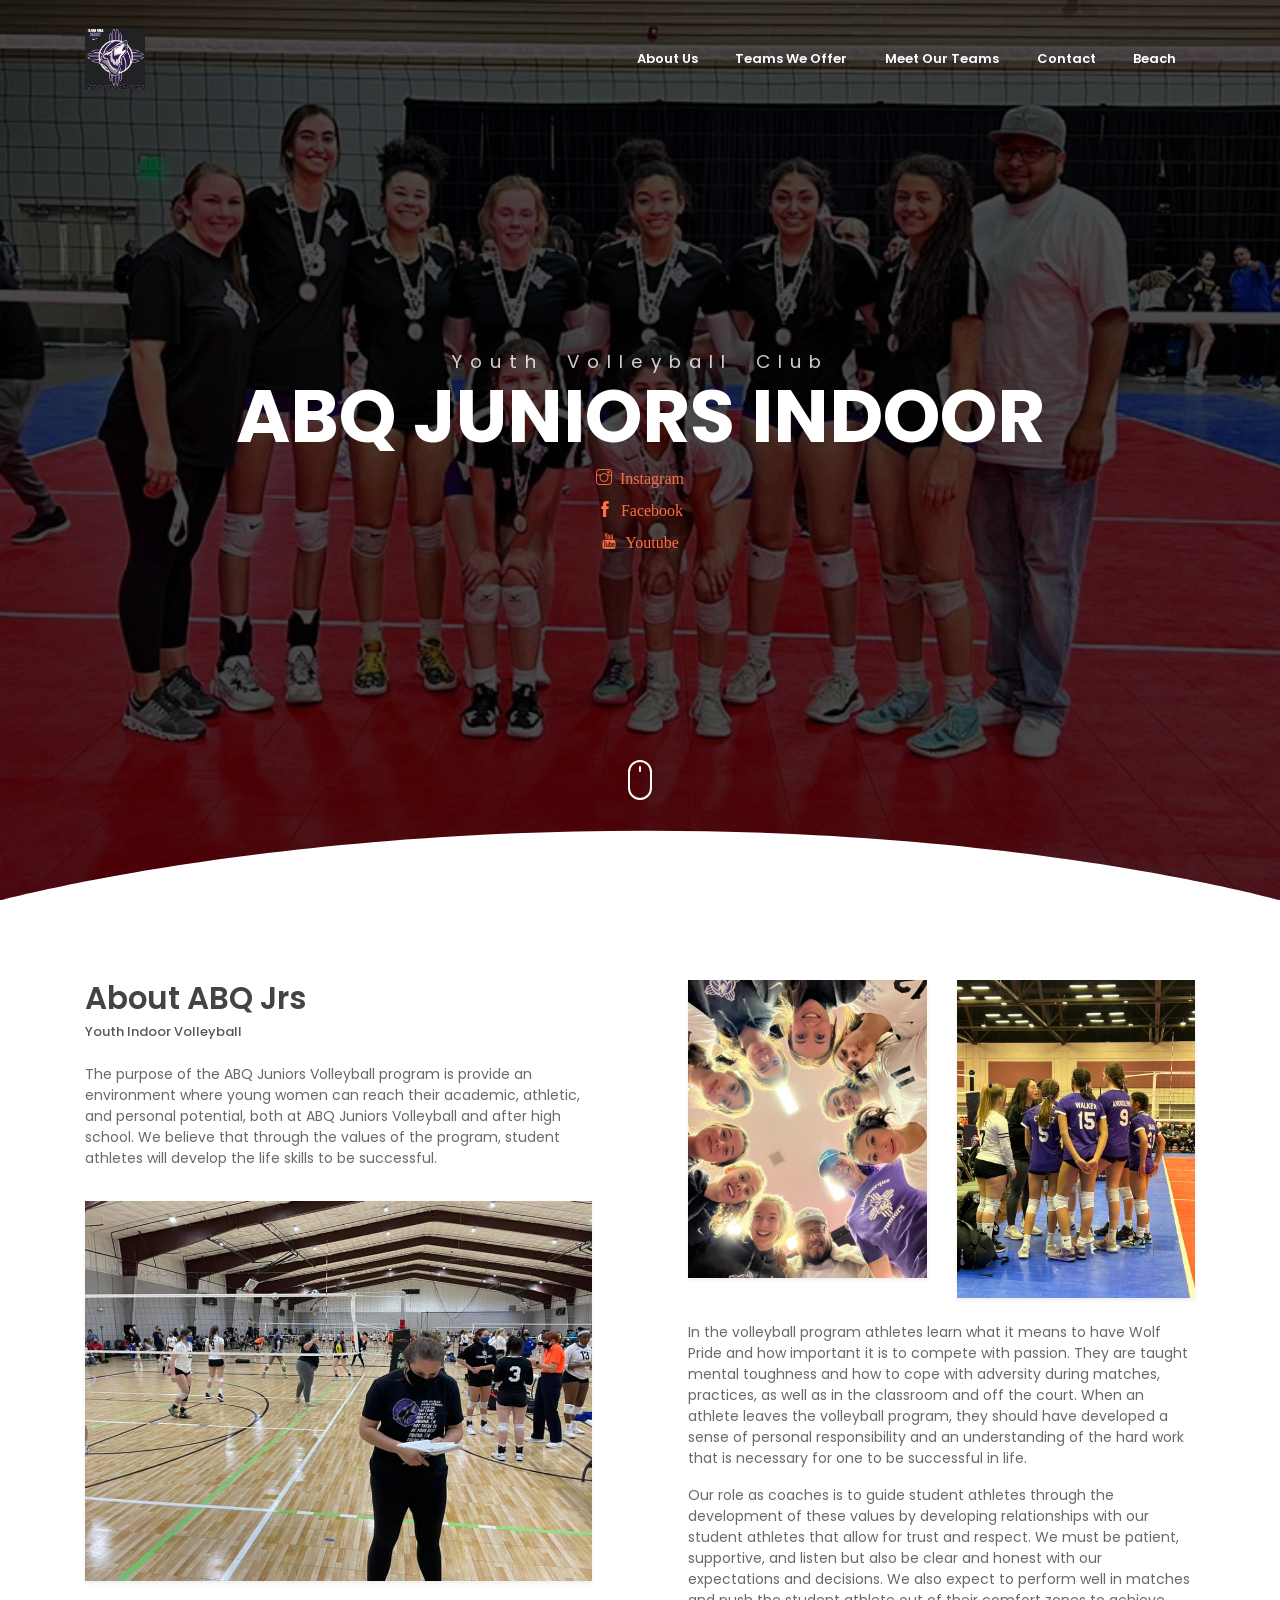
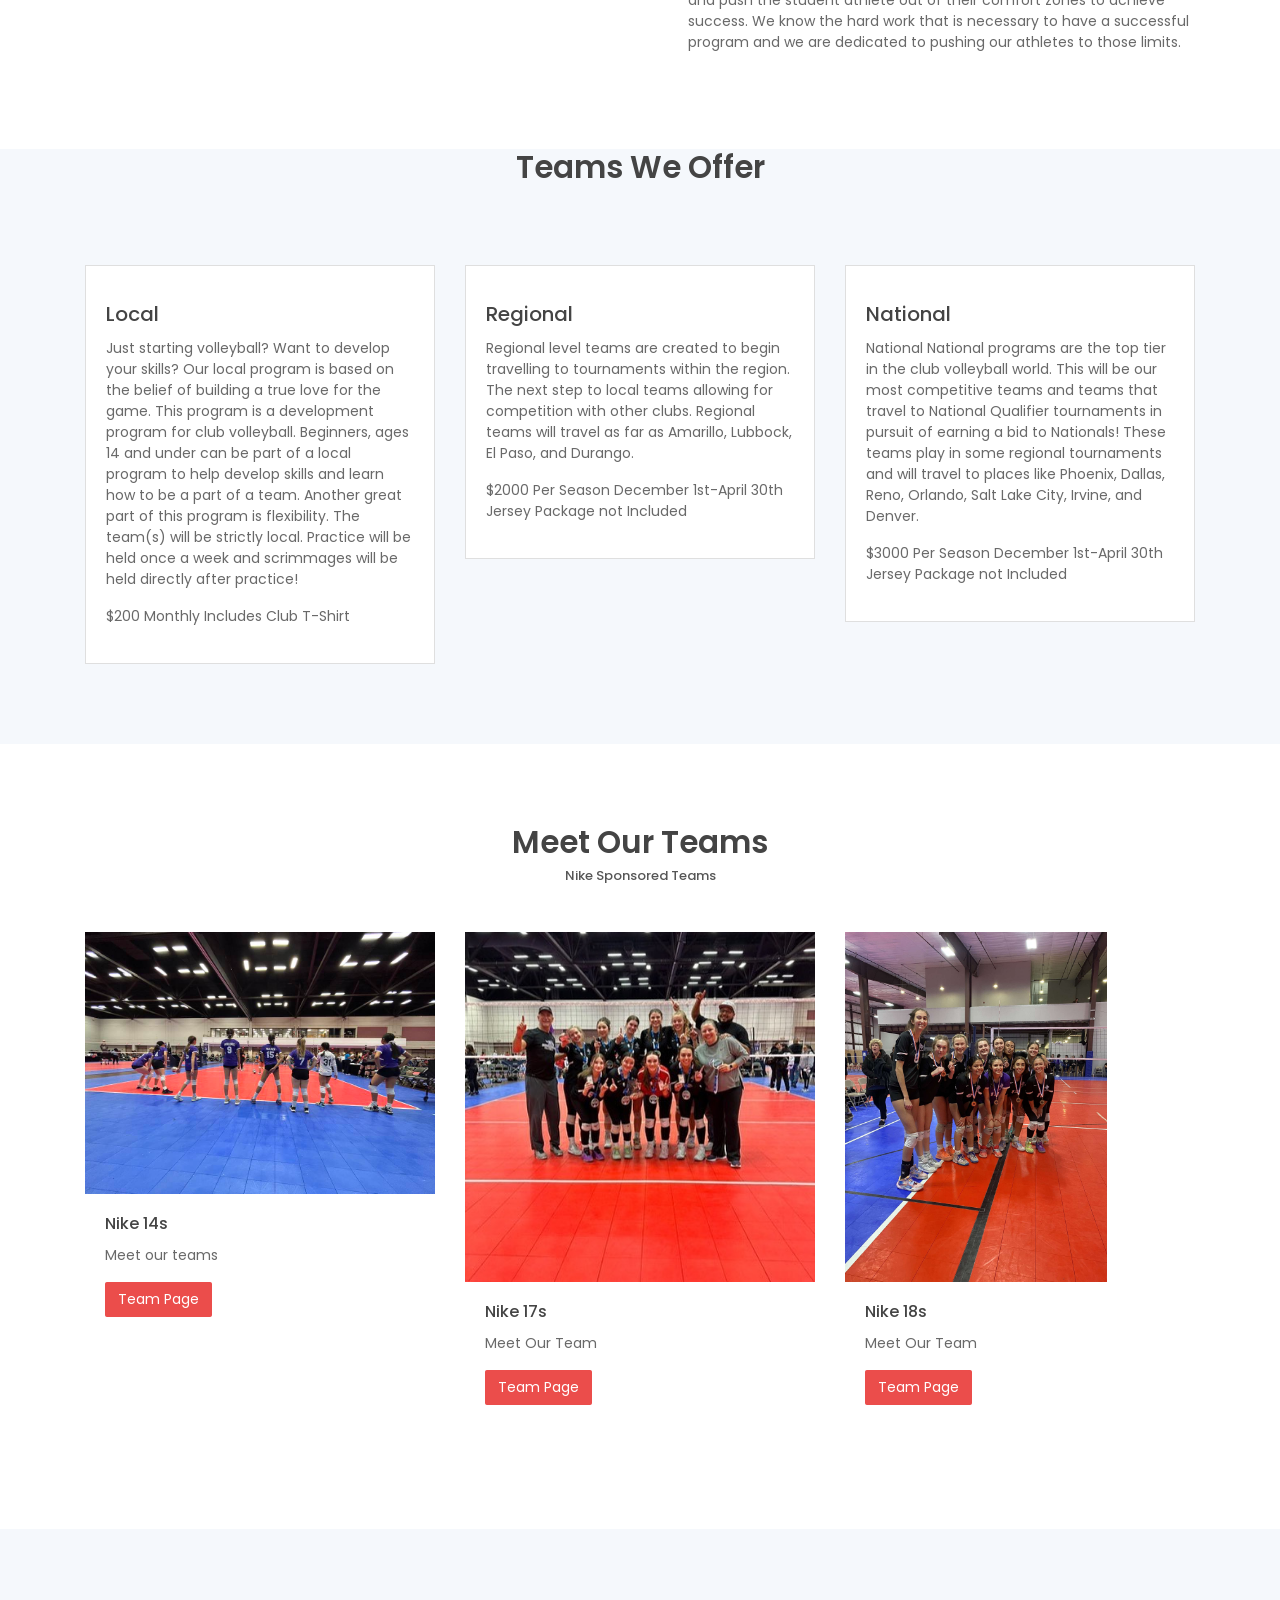
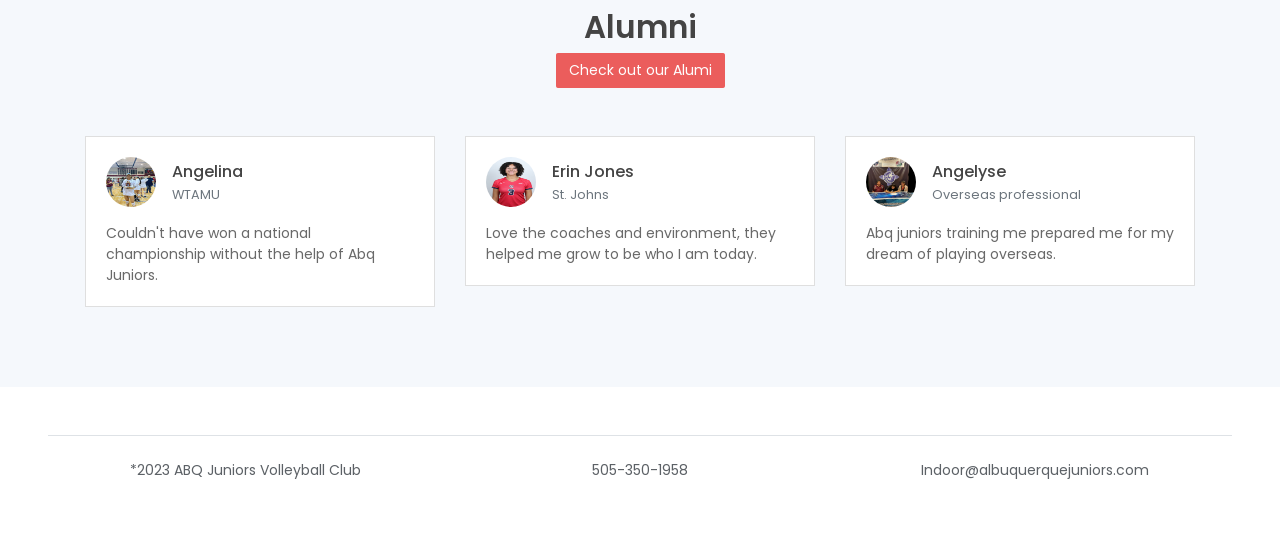
==== index.html @ a7256624 "beach page" ====
<!DOCTYPE html>
<html lang="en">
<head>
	<meta charset="utf-8">
    <meta name="viewport" content="width=device-width, initial-scale=1, shrink-to-fit=no">
    <meta name="description" content="Welcome TO Albuquerque Juniors.">
    <meta name="author" content="BK">
    <title>ABQ JRs </title>
    <!-- font icons -->
    <link rel="stylesheet" href="leadmark/public_html/assets/vendors/themify-icons/css/themify-icons.css">
    <!-- Bootstrap + LeadMark main styles -->
	<link rel="stylesheet" href="leadmark/public_html/assets/css/leadmark.css">
    <link
            rel="stylesheet"
            href="https://cdnjs.cloudflare.com/ajax/libs/animate.css/4.1.1/animate.min.css"
    />
</head>
<body data-spy="scroll" data-target=".navbar" data-offset="40" id="home">

    <!-- page Navigation -->
    <nav class="navbar custom-navbar navbar-expand-md navbar-light fixed-top" data-spy="affix" data-offset-top="10">
        <div class="container">
            <a class="navbar-brand" href="#">
                <img src="leadmark/public_html/assets/imgs/logo.jpg" alt="">
            </a>
            <button class="navbar-toggler ml-auto" type="button" data-toggle="collapse" data-target="#navbarSupportedContent" aria-controls="navbarSupportedContent" aria-expanded="false" aria-label="Toggle navigation">
                <span class="navbar-toggler-icon"></span>
            </button>
            <div class="collapse navbar-collapse" id="navbarSupportedContent">
                <ul class="navbar-nav ml-auto">
                    <li class="nav-item">
                        <a class="nav-link" href="#about">About Us</a>
                    </li>
                    <li class="nav-item">
                        <a class="nav-link" href="#service">Teams We Offer</a>
                    </li>
                    <li class="nav-item">
                        <a class="nav-link" href="#blog">Meet Our Teams</a>
                    </li>
                    <li class="nav-item">
                        <a class="nav-link" href="#contact">Contact</a>
                    </li>
                    <li class="nav-item">
                        <a class="nav-link" href="Beach.html">Beach</a>
                    </li>

                </ul>
            </div>
        </div>
    </nav>
    <!-- End Of Second Navigation -->

    <!-- Page Header -->
    <header class="header">
        <div class="overlay">

            <h1 class="subtitle">Youth Volleyball Club</h1>
            <h1 class="title" >ABQ JUNIORS INDOOR</h1>
            <a href="https://www.instagram.com/abq_juniors/" class="ti-instagram"> Instagram </a>
            <p></p>
            <a href="https://www.facebook.com/Abqjunior" class="ti-facebook"> Facebook </a>
            <p></p>
            <a href="https://www.youtube.com/@albuquerquejuniors5815" class="ti-youtube"> Youtube </a>




        </div>  
        <div class="shape">
            <svg viewBox="0 0 1500 200">
                <path d="m 0,240 h 1500.4828 v -71.92164 c 0,0 -286.2763,-81.79324 -743.19024,-81.79324 C 300.37862,86.28512 0,168.07836 0,168.07836 Z"/>
            </svg>
        </div>  
        <div class="mouse-icon"><div class="wheel"></div></div>
    </header>
    <!-- End Of Page Header -->

    <!-- About Section -->
    <section class="section" id="about">
        <div class="container">
            <div class="row justify-content-between">
                <div class="col-md-6 pr-md-5 mb-4 mb-md-0">
                    <h6 class="section-title mb-0">About ABQ Jrs</h6>
                    <h6 class="section-subtitle mb-4">Youth Indoor Volleyball</h6>
                    <p >The purpose of the ABQ Juniors  Volleyball program is provide an environment where young women can reach their academic, athletic, and personal potential, both at ABQ Juniors Volleyball
                        and after high school. We believe that through the values of the program, student athletes will develop the life skills to be successful.</p>
                    <img src="leadmark/public_html/assets/imgs/jordan.jpg" alt="" class="w-100 mt-3 shadow-sm">
                </div>
                <div class="col-md-6 pl-md-5">
                    <div class="row">
                        <div class="col-6">
                            <img src="leadmark/public_html/assets/imgs/17s pic.jpg" alt="" class="w-100 shadow-sm">
                        </div>
                        <div class="col-6">
                            <img src="leadmark/public_html/assets/imgs/14s paso.jpg" alt="" class="w-100 shadow-sm">
                        </div>
                        <div class="col-12 mt-4">
                            <p>In the volleyball program athletes learn what it means to have Wolf  Pride and how important it is to compete with passion.  They are taught mental toughness and how to cope with adversity during matches, practices, as well as in the classroom and off the court.  When an athlete leaves the volleyball program,
                                they should have developed a sense of personal responsibility and an understanding of the hard work that is necessary for one to be successful in life. </p>
                            <p>Our role as coaches is to guide student athletes through the development of these values by developing relationships with our student athletes that allow for trust and respect. We must be patient, supportive, and listen but also be clear and honest with our expectations and decisions. We also expect to perform well in matches and push the student athlete out
                                of their comfort zones to achieve success.  We know the hard work that is necessary to have a successful program and we are dedicated to pushing our athletes to those limits. </p>
                        </div>
                    </div>
                </div>
            </div>
        </div>
    </section>
    <!-- End OF About Section -->


    <!-- Service Section -->
    <section  id="service" class="section pt-0">
        <div class="container">
            <h6 class="section-title text-center">Teams We Offer</h6>
            <h6 class="section-subtitle text-center mb-5 pb-3"> </h6>

            <div class="row">
                <div class="col-md-4">
                    <div class="card mb-4 mb-md-0">
                        <div class="card-body">
                            <small class="text-primary font-weight-bold"></small>
                            <h5 class="card-title mt-3"> Local <h5>
                            <p class="mb-0">Just starting volleyball? Want to develop your skills?
                                Our local program is based on the belief of building a true love for the game. This program is a development program for club volleyball. Beginners, ages 14 and under can be part of a local program to help develop skills and learn how to be a part of a team. Another great part of this program is flexibility. The team(s) will be strictly local. Practice will be held once a week and scrimmages will be held directly after practice!
                            </p>
                                <p></p>
                                <p>
                                $200 Monthly
                                Includes Club T-Shirt </p>
                        </div>
                    </div>
                </div>
                <div class="col-md-4">
                    <div class="card mb-4 mb-md-0">
                        <div class="card-body">
                            <small class="text-primary font-weight-bold"></small>
                            <h5 class="card-title mt-3">Regional<h5>
                            <p class="mb-0">Regional level teams are created to begin travelling to tournaments within the region. The next step to local teams allowing for competition with other clubs. Regional teams will travel as far as Amarillo, Lubbock, El Paso, and Durango.
                            </p>
                                <p></p>
                                <p>
                                $2000 Per Season December 1st-April 30th
                                Jersey Package not Included</p>
                        </div>
                    </div>
                </div>
                <div class="col-md-4">
                    <div class="card mb-4 mb-md-0">
                        <div class="card-body">
                            <small class="text-primary font-weight-bold"></small>
                            <h5 class="card-title  mt-3">National<h5>
                            <p class="mb-0"> National
                                National programs are the top tier in the club volleyball world. This will be our most competitive teams and teams that travel to National Qualifier tournaments in pursuit of earning a bid to Nationals! These teams play in some regional tournaments and will travel to places like Phoenix, Dallas, Reno, Orlando, Salt Lake City, Irvine, and Denver.
                            </p>
                                <p></p>
                               <p> $3000 Per Season December 1st-April 30th
                                Jersey Package not Included </p>
                        </div>
                    </div>
                </div>              
            </div>
        </div>
    </section>
    <!-- End OF Service Section -->





    <!-- Blog Section -->
    <section class="section" id="blog">
        <div class="container">
            <h6 class="section-title mb-0 text-center">Meet Our Teams</h6>
            <h6 class="section-subtitle mb-5 text-center">Nike Sponsored Teams</h6>

            <div class="row">
                <div class="col-md-4">
                    <div class="card border-0 mb-4">
                        <img src="leadmark/public_html/assets/imgs/14s.jpg" alt="" class="card-img-top w-100">
                        <div class="card-body">                         
                            <h6 class="card-title">Nike 14s</h6>
                            <p>Meet our teams</p>
                            <a href="" class="btn btn-danger">Team Page</a>
                        </div>
                    </div>
                </div>
                <div class="col-md-4">
                    <div class="card border-0 mb-4">
                        <img src="leadmark/public_html/assets/imgs/17s champs.jpg" alt="" class="card-img-top w-100">
                        <div class="card-body">                         
                            <h6 class="card-title"> Nike 17s </h5>
                            <p>Meet Our Team</p>
                            <a href="17s.html" class="btn btn-danger">Team Page</a>
                        </div>
                    </div>
                </div>
                <div class="col-md-4">
                    <div class="card border-0 mb-4">
                        <img src="leadmark/public_html/assets/imgs/18s.JPG" alt="" class="card-img-top h-25 w-75">
                        <div class="card-body">                         
                            <h6 class="card-title">Nike 18s</h6>
                            <p>Meet Our Team </p>
                            <a href="18team.html   "class="btn btn-danger"> Team Page</a>

                        </div>
                    </div>
                </div>
            </div>
        </div>
    </section>
    <!-- End of Blog Section -->

    <!-- Testmonial Section -->
    <section class="section" id="testmonial">
        <div class="container">
            <h6 class="section-title text-center mb-0"> Alumni  </h6>
            <h6 class="section-subtitle mb-5 text-center"><a href="alumni.html"class="btn btn-danger"> Check out our Alumi</a>
            </h6>

            <div class="row">
                <div class="col-md-4 my-3 my-md-0">
                    <div class="card">
                        <div class="card-body">
                            <div class="media align-items-center mb-3">
                                <img class="mr-3" src="leadmark/public_html/assets/imgs/ang.jpg" alt="">
                                <div class="media-body">
                                    <h6 class="mt-1 mb-0">Angelina</h6>
                                    <small class="text-muted mb-0">WTAMU</small>
                                </div>
                            </div>
                            <p class="mb-0">Couldn't have won a national championship without the help of Abq Juniors.</p>
                        </div>
                    </div>
                </div>
                <div class="col-md-4 my-3 my-md-0">
                    <div class="card">
                        <div class="card-body">
                            <div class="media align-items-center mb-3">
                                <img class="mr-3" src="leadmark/public_html/assets/imgs/erinjones.jpg" alt="">
                                <div class="media-body">
                                    <h6 class="mt-1 mb-0">Erin Jones</h6>
                                    <small class="text-muted mb-0">St. Johns</small>
                                </div>
                            </div>
                            <p class="mb-0">Love the coaches and environment, they helped me grow to be who I am today.</p>
                        </div>
                    </div>
                </div>
                <div class="col-md-4 my-3 my-md-0">
                    <div class="card">
                        <div class="card-body">
                            <div class="media align-items-center mb-3">
                                <img class="mr-3" src="leadmark/public_html/assets/imgs/taz.jpg" alt="">
                                <div class="media-body">
                                    <h6 class="mt-1 mb-0">Angelyse</h6>
                                    <small class="text-muted mb-0">Overseas professional</small>
                                </div>
                            </div>
                            <p class="mb-0">Abq juniors training me prepared me for my dream of playing overseas.</p>
                        </div>
                    </div>
                </div>
            </div>
        </div>
    </section>
    <!-- End of Testimonial Section -->






    <!-- Contact Section -->

            <!-- Page Footer -->
    <div class="footer m-5 text-center dark">
        <p>*2023
            ABQ Juniors Volleyball Club</p>
        <p> 505-350-1958</p>
        <p> Indoor@albuquerquejuniors.com
        </p>
    </div>
            <!-- End of Page Footer -->
	
	<!-- core  -->
    <script src="leadmark/public_html/assets/vendors/jquery/jquery-3.4.1.js"></script>
    <script src="leadmark/public_html/assets/vendors/bootstrap/bootstrap.bundle.js"></script>

    <!-- bootstrap 3 affix -->
	<script src="leadmark/public_html/assets/vendors/bootstrap/bootstrap.affix.js"></script>

    <!-- Isotope -->
    <script src="leadmark/public_html/assets/vendors/isotope/isotope.pkgd.js"></script>

    <!-- LeadMark js -->
    <script src="leadmark/public_html/assets/js/leadmark.js"></script>

</body>

</html>
---- leadmark/public_html/assets/vendors/themify-icons/css/themify-icons.css ----
@font-face {
	font-family: 'themify';
	src:url("../fonts/themify.eot?-fvbane");
	src:url("../fonts/themify.eot?#iefix-fvbane") format("embedded-opentype"),
		url("../fonts/themify.woff?-fvbane") format("woff"),
		url("../fonts/themify.ttf?-fvbane") format("truetype"),
		url("../fonts/themify.svg?-fvbane#themify") format("svg");
	font-weight: normal;
	font-style: normal;
}

[class^="ti-"], [class*=" ti-"] {
	font-family: 'themify';
	speak: none;
	font-style: normal;
	font-weight: normal;
	font-variant: normal;
	text-transform: none;
	line-height: 1;

	/* Better Font Rendering =========== */
	-webkit-font-smoothing: antialiased;
	-moz-osx-font-smoothing: grayscale;
}

.ti-wand:before {
	content: "\e600";
}
.ti-volume:before {
	content: "\e601";
}
.ti-user:before {
	content: "\e602";
}
.ti-unlock:before {
	content: "\e603";
}
.ti-unlink:before {
	content: "\e604";
}
.ti-trash:before {
	content: "\e605";
}
.ti-thought:before {
	content: "\e606";
}
.ti-target:before {
	content: "\e607";
}
.ti-tag:before {
	content: "\e608";
}
.ti-tablet:before {
	content: "\e609";
}
.ti-star:before {
	content: "\e60a";
}
.ti-spray:before {
	content: "\e60b";
}
.ti-signal:before {
	content: "\e60c";
}
.ti-shopping-cart:before {
	content: "\e60d";
}
.ti-shopping-cart-full:before {
	content: "\e60e";
}
.ti-settings:before {
	content: "\e60f";
}
.ti-search:before {
	content: "\e610";
}
.ti-zoom-in:before {
	content: "\e611";
}
.ti-zoom-out:before {
	content: "\e612";
}
.ti-cut:before {
	content: "\e613";
}
.ti-ruler:before {
	content: "\e614";
}
.ti-ruler-pencil:before {
	content: "\e615";
}
.ti-ruler-alt:before {
	content: "\e616";
}
.ti-bookmark:before {
	content: "\e617";
}
.ti-bookmark-alt:before {
	content: "\e618";
}
.ti-reload:before {
	content: "\e619";
}
.ti-plus:before {
	content: "\e61a";
}
.ti-pin:before {
	content: "\e61b";
}
.ti-pencil:before {
	content: "\e61c";
}
.ti-pencil-alt:before {
	content: "\e61d";
}
.ti-paint-roller:before {
	content: "\e61e";
}
.ti-paint-bucket:before {
	content: "\e61f";
}
.ti-na:before {
	content: "\e620";
}
.ti-mobile:before {
	content: "\e621";
}
.ti-minus:before {
	content: "\e622";
}
.ti-medall:before {
	content: "\e623";
}
.ti-medall-alt:before {
	content: "\e624";
}
.ti-marker:before {
	content: "\e625";
}
.ti-marker-alt:before {
	content: "\e626";
}
.ti-arrow-up:before {
	content: "\e627";
}
.ti-arrow-right:before {
	content: "\e628";
}
.ti-arrow-left:before {
	content: "\e629";
}
.ti-arrow-down:before {
	content: "\e62a";
}
.ti-lock:before {
	content: "\e62b";
}
.ti-location-arrow:before {
	content: "\e62c";
}
.ti-link:before {
	content: "\e62d";
}
.ti-layout:before {
	content: "\e62e";
}
.ti-layers:before {
	content: "\e62f";
}
.ti-layers-alt:before {
	content: "\e630";
}
.ti-key:before {
	content: "\e631";
}
.ti-import:before {
	content: "\e632";
}
.ti-image:before {
	content: "\e633";
}
.ti-heart:before {
	content: "\e634";
}
.ti-heart-broken:before {
	content: "\e635";
}
.ti-hand-stop:before {
	content: "\e636";
}
.ti-hand-open:before {
	content: "\e637";
}
.ti-hand-drag:before {
	content: "\e638";
}
.ti-folder:before {
	content: "\e639";
}
.ti-flag:before {
	content: "\e63a";
}
.ti-flag-alt:before {
	content: "\e63b";
}
.ti-flag-alt-2:before {
	content: "\e63c";
}
.ti-eye:before {
	content: "\e63d";
}
.ti-export:before {
	content: "\e63e";
}
.ti-exchange-vertical:before {
	content: "\e63f";
}
.ti-desktop:before {
	content: "\e640";
}
.ti-cup:before {
	content: "\e641";
}
.ti-crown:before {
	content: "\e642";
}
.ti-comments:before {
	content: "\e643";
}
.ti-comment:before {
	content: "\e644";
}
.ti-comment-alt:before {
	content: "\e645";
}
.ti-close:before {
	content: "\e646";
}
.ti-clip:before {
	content: "\e647";
}
.ti-angle-up:before {
	content: "\e648";
}
.ti-angle-right:before {
	content: "\e649";
}
.ti-angle-left:before {
	content: "\e64a";
}
.ti-angle-down:before {
	content: "\e64b";
}
.ti-check:before {
	content: "\e64c";
}
.ti-check-box:before {
	content: "\e64d";
}
.ti-camera:before {
	content: "\e64e";
}
.ti-announcement:before {
	content: "\e64f";
}
.ti-brush:before {
	content: "\e650";
}
.ti-briefcase:before {
	content: "\e651";
}
.ti-bolt:before {
	content: "\e652";
}
.ti-bolt-alt:before {
	content: "\e653";
}
.ti-blackboard:before {
	content: "\e654";
}
.ti-bag:before {
	content: "\e655";
}
.ti-move:before {
	content: "\e656";
}
.ti-arrows-vertical:before {
	content: "\e657";
}
.ti-arrows-horizontal:before {
	content: "\e658";
}
.ti-fullscreen:before {
	content: "\e659";
}
.ti-arrow-top-right:before {
	content: "\e65a";
}
.ti-arrow-top-left:before {
	content: "\e65b";
}
.ti-arrow-circle-up:before {
	content: "\e65c";
}
.ti-arrow-circle-right:before {
	content: "\e65d";
}
.ti-arrow-circle-left:before {
	content: "\e65e";
}
.ti-arrow-circle-down:before {
	content: "\e65f";
}
.ti-angle-double-up:before {
	content: "\e660";
}
.ti-angle-double-right:before {
	content: "\e661";
}
.ti-angle-double-left:before {
	content: "\e662";
}
.ti-angle-double-down:before {
	content: "\e663";
}
.ti-zip:before {
	content: "\e664";
}
.ti-world:before {
	content: "\e665";
}
.ti-wheelchair:before {
	content: "\e666";
}
.ti-view-list:before {
	content: "\e667";
}
.ti-view-list-alt:before {
	content: "\e668";
}
.ti-view-grid:before {
	content: "\e669";
}
.ti-uppercase:before {
	content: "\e66a";
}
.ti-upload:before {
	content: "\e66b";
}
.ti-underline:before {
	content: "\e66c";
}
.ti-truck:before {
	content: "\e66d";
}
.ti-timer:before {
	content: "\e66e";
}
.ti-ticket:before {
	content: "\e66f";
}
.ti-thumb-up:before {
	content: "\e670";
}
.ti-thumb-down:before {
	content: "\e671";
}
.ti-text:before {
	content: "\e672";
}
.ti-stats-up:before {
	content: "\e673";
}
.ti-stats-down:before {
	content: "\e674";
}
.ti-split-v:before {
	content: "\e675";
}
.ti-split-h:before {
	content: "\e676";
}
.ti-smallcap:before {
	content: "\e677";
}
.ti-shine:before {
	content: "\e678";
}
.ti-shift-right:before {
	content: "\e679";
}
.ti-shift-left:before {
	content: "\e67a";
}
.ti-shield:before {
	content: "\e67b";
}
.ti-notepad:before {
	content: "\e67c";
}
.ti-server:before {
	content: "\e67d";
}
.ti-quote-right:before {
	content: "\e67e";
}
.ti-quote-left:before {
	content: "\e67f";
}
.ti-pulse:before {
	content: "\e680";
}
.ti-printer:before {
	content: "\e681";
}
.ti-power-off:before {
	content: "\e682";
}
.ti-plug:before {
	content: "\e683";
}
.ti-pie-chart:before {
	content: "\e684";
}
.ti-paragraph:before {
	content: "\e685";
}
.ti-panel:before {
	content: "\e686";
}
.ti-package:before {
	content: "\e687";
}
.ti-music:before {
	content: "\e688";
}
.ti-music-alt:before {
	content: "\e689";
}
.ti-mouse:before {
	content: "\e68a";
}
.ti-mouse-alt:before {
	content: "\e68b";
}
.ti-money:before {
	content: "\e68c";
}
.ti-microphone:before {
	content: "\e68d";
}
.ti-menu:before {
	content: "\e68e";
}
.ti-menu-alt:before {
	content: "\e68f";
}
.ti-map:before {
	content: "\e690";
}
.ti-map-alt:before {
	content: "\e691";
}
.ti-loop:before {
	content: "\e692";
}
.ti-location-pin:before {
	content: "\e693";
}
.ti-list:before {
	content: "\e694";
}
.ti-light-bulb:before {
	content: "\e695";
}
.ti-Italic:before {
	content: "\e696";
}
.ti-info:before {
	content: "\e697";
}
.ti-infinite:before {
	content: "\e698";
}
.ti-id-badge:before {
	content: "\e699";
}
.ti-hummer:before {
	content: "\e69a";
}
.ti-home:before {
	content: "\e69b";
}
.ti-help:before {
	content: "\e69c";
}
.ti-headphone:before {
	content: "\e69d";
}
.ti-harddrives:before {
	content: "\e69e";
}
.ti-harddrive:before {
	content: "\e69f";
}
.ti-gift:before {
	content: "\e6a0";
}
.ti-game:before {
	content: "\e6a1";
}
.ti-filter:before {
	content: "\e6a2";
}
.ti-files:before {
	content: "\e6a3";
}
.ti-file:before {
	content: "\e6a4";
}
.ti-eraser:before {
	content: "\e6a5";
}
.ti-envelope:before {
	content: "\e6a6";
}
.ti-download:before {
	content: "\e6a7";
}
.ti-direction:before {
	content: "\e6a8";
}
.ti-direction-alt:before {
	content: "\e6a9";
}
.ti-dashboard:before {
	content: "\e6aa";
}
.ti-control-stop:before {
	content: "\e6ab";
}
.ti-control-shuffle:before {
	content: "\e6ac";
}
.ti-control-play:before {
	content: "\e6ad";
}
.ti-control-pause:before {
	content: "\e6ae";
}
.ti-control-forward:before {
	content: "\e6af";
}
.ti-control-backward:before {
	content: "\e6b0";
}
.ti-cloud:before {
	content: "\e6b1";
}
.ti-cloud-up:before {
	content: "\e6b2";
}
.ti-cloud-down:before {
	content: "\e6b3";
}
.ti-clipboard:before {
	content: "\e6b4";
}
.ti-car:before {
	content: "\e6b5";
}
.ti-calendar:before {
	content: "\e6b6";
}
.ti-book:before {
	content: "\e6b7";
}
.ti-bell:before {
	content: "\e6b8";
}
.ti-basketball:before {
	content: "\e6b9";
}
.ti-bar-chart:before {
	content: "\e6ba";
}
.ti-bar-chart-alt:before {
	content: "\e6bb";
}
.ti-back-right:before {
	content: "\e6bc";
}
.ti-back-left:before {
	content: "\e6bd";
}
.ti-arrows-corner:before {
	content: "\e6be";
}
.ti-archive:before {
	content: "\e6bf";
}
.ti-anchor:before {
	content: "\e6c0";
}
.ti-align-right:before {
	content: "\e6c1";
}
.ti-align-left:before {
	content: "\e6c2";
}
.ti-align-justify:before {
	content: "\e6c3";
}
.ti-align-center:before {
	content: "\e6c4";
}
.ti-alert:before {
	content: "\e6c5";
}
.ti-alarm-clock:before {
	content: "\e6c6";
}
.ti-agenda:before {
	content: "\e6c7";
}
.ti-write:before {
	content: "\e6c8";
}
.ti-window:before {
	content: "\e6c9";
}
.ti-widgetized:before {
	content: "\e6ca";
}
.ti-widget:before {
	content: "\e6cb";
}
.ti-widget-alt:before {
	content: "\e6cc";
}
.ti-wallet:before {
	content: "\e6cd";
}
.ti-video-clapper:before {
	content: "\e6ce";
}
.ti-video-camera:before {
	content: "\e6cf";
}
.ti-vector:before {
	content: "\e6d0";
}
.ti-themify-logo:before {
	content: "\e6d1";
}
.ti-themify-favicon:before {
	content: "\e6d2";
}
.ti-themify-favicon-alt:before {
	content: "\e6d3";
}
.ti-support:before {
	content: "\e6d4";
}
.ti-stamp:before {
	content: "\e6d5";
}
.ti-split-v-alt:before {
	content: "\e6d6";
}
.ti-slice:before {
	content: "\e6d7";
}
.ti-shortcode:before {
	content: "\e6d8";
}
.ti-shift-right-alt:before {
	content: "\e6d9";
}
.ti-shift-left-alt:before {
	content: "\e6da";
}
.ti-ruler-alt-2:before {
	content: "\e6db";
}
.ti-receipt:before {
	content: "\e6dc";
}
.ti-pin2:before {
	content: "\e6dd";
}
.ti-pin-alt:before {
	content: "\e6de";
}
.ti-pencil-alt2:before {
	content: "\e6df";
}
.ti-palette:before {
	content: "\e6e0";
}
.ti-more:before {
	content: "\e6e1";
}
.ti-more-alt:before {
	content: "\e6e2";
}
.ti-microphone-alt:before {
	content: "\e6e3";
}
.ti-magnet:before {
	content: "\e6e4";
}
.ti-line-double:before {
	content: "\e6e5";
}
.ti-line-dotted:before {
	content: "\e6e6";
}
.ti-line-dashed:before {
	content: "\e6e7";
}
.ti-layout-width-full:before {
	content: "\e6e8";
}
.ti-layout-width-default:before {
	content: "\e6e9";
}
.ti-layout-width-default-alt:before {
	content: "\e6ea";
}
.ti-layout-tab:before {
	content: "\e6eb";
}
.ti-layout-tab-window:before {
	content: "\e6ec";
}
.ti-layout-tab-v:before {
	content: "\e6ed";
}
.ti-layout-tab-min:before {
	content: "\e6ee";
}
.ti-layout-slider:before {
	content: "\e6ef";
}
.ti-layout-slider-alt:before {
	content: "\e6f0";
}
.ti-layout-sidebar-right:before {
	content: "\e6f1";
}
.ti-layout-sidebar-none:before {
	content: "\e6f2";
}
.ti-layout-sidebar-left:before {
	content: "\e6f3";
}
.ti-layout-placeholder:before {
	content: "\e6f4";
}
.ti-layout-menu:before {
	content: "\e6f5";
}
.ti-layout-menu-v:before {
	content: "\e6f6";
}
.ti-layout-menu-separated:before {
	content: "\e6f7";
}
.ti-layout-menu-full:before {
	content: "\e6f8";
}
.ti-layout-media-right-alt:before {
	content: "\e6f9";
}
.ti-layout-media-right:before {
	content: "\e6fa";
}
.ti-layout-media-overlay:before {
	content: "\e6fb";
}
.ti-layout-media-overlay-alt:before {
	content: "\e6fc";
}
.ti-layout-media-overlay-alt-2:before {
	content: "\e6fd";
}
.ti-layout-media-left-alt:before {
	content: "\e6fe";
}
.ti-layout-media-left:before {
	content: "\e6ff";
}
.ti-layout-media-center-alt:before {
	content: "\e700";
}
.ti-layout-media-center:before {
	content: "\e701";
}
.ti-layout-list-thumb:before {
	content: "\e702";
}
.ti-layout-list-thumb-alt:before {
	content: "\e703";
}
.ti-layout-list-post:before {
	content: "\e704";
}
.ti-layout-list-large-image:before {
	content: "\e705";
}
.ti-layout-line-solid:before {
	content: "\e706";
}
.ti-layout-grid4:before {
	content: "\e707";
}
.ti-layout-grid3:before {
	content: "\e708";
}
.ti-layout-grid2:before {
	content: "\e709";
}
.ti-layout-grid2-thumb:before {
	content: "\e70a";
}
.ti-layout-cta-right:before {
	content: "\e70b";
}
.ti-layout-cta-left:before {
	content: "\e70c";
}
.ti-layout-cta-center:before {
	content: "\e70d";
}
.ti-layout-cta-btn-right:before {
	content: "\e70e";
}
.ti-layout-cta-btn-left:before {
	content: "\e70f";
}
.ti-layout-column4:before {
	content: "\e710";
}
.ti-layout-column3:before {
	content: "\e711";
}
.ti-layout-column2:before {
	content: "\e712";
}
.ti-layout-accordion-separated:before {
	content: "\e713";
}
.ti-layout-accordion-merged:before {
	content: "\e714";
}
.ti-layout-accordion-list:before {
	content: "\e715";
}
.ti-ink-pen:before {
	content: "\e716";
}
.ti-info-alt:before {
	content: "\e717";
}
.ti-help-alt:before {
	content: "\e718";
}
.ti-headphone-alt:before {
	content: "\e719";
}
.ti-hand-point-up:before {
	content: "\e71a";
}
.ti-hand-point-right:before {
	content: "\e71b";
}
.ti-hand-point-left:before {
	content: "\e71c";
}
.ti-hand-point-down:before {
	content: "\e71d";
}
.ti-gallery:before {
	content: "\e71e";
}
.ti-face-smile:before {
	content: "\e71f";
}
.ti-face-sad:before {
	content: "\e720";
}
.ti-credit-card:before {
	content: "\e721";
}
.ti-control-skip-forward:before {
	content: "\e722";
}
.ti-control-skip-backward:before {
	content: "\e723";
}
.ti-control-record:before {
	content: "\e724";
}
.ti-control-eject:before {
	content: "\e725";
}
.ti-comments-smiley:before {
	content: "\e726";
}
.ti-brush-alt:before {
	content: "\e727";
}
.ti-youtube:before {
	content: "\e728";
}
.ti-vimeo:before {
	content: "\e729";
}
.ti-twitter:before {
	content: "\e72a";
}
.ti-time:before {
	content: "\e72b";
}
.ti-tumblr:before {
	content: "\e72c";
}
.ti-skype:before {
	content: "\e72d";
}
.ti-share:before {
	content: "\e72e";
}
.ti-share-alt:before {
	content: "\e72f";
}
.ti-rocket:before {
	content: "\e730";
}
.ti-pinterest:before {
	content: "\e731";
}
.ti-new-window:before {
	content: "\e732";
}
.ti-microsoft:before {
	content: "\e733";
}
.ti-list-ol:before {
	content: "\e734";
}
.ti-linkedin:before {
	content: "\e735";
}
.ti-layout-sidebar-2:before {
	content: "\e736";
}
.ti-layout-grid4-alt:before {
	content: "\e737";
}
.ti-layout-grid3-alt:before {
	content: "\e738";
}
.ti-layout-grid2-alt:before {
	content: "\e739";
}
.ti-layout-column4-alt:before {
	content: "\e73a";
}
.ti-layout-column3-alt:before {
	content: "\e73b";
}
.ti-layout-column2-alt:before {
	content: "\e73c";
}
.ti-instagram:before {
	content: "\e73d";
}
.ti-google:before {
	content: "\e73e";
}
.ti-github:before {
	content: "\e73f";
}
.ti-flickr:before {
	content: "\e740";
}
.ti-facebook:before {
	content: "\e741";
}
.ti-dropbox:before {
	content: "\e742";
}
.ti-dribbble:before {
	content: "\e743";
}
.ti-apple:before {
	content: "\e744";
}
.ti-android:before {
	content: "\e745";
}
.ti-save:before {
	content: "\e746";
}
.ti-save-alt:before {
	content: "\e747";
}
.ti-yahoo:before {
	content: "\e748";
}
.ti-wordpress:before {
	content: "\e749";
}
.ti-vimeo-alt:before {
	content: "\e74a";
}
.ti-twitter-alt:before {
	content: "\e74b";
}
.ti-tumblr-alt:before {
	content: "\e74c";
}
.ti-trello:before {
	content: "\e74d";
}
.ti-stack-overflow:before {
	content: "\e74e";
}
.ti-soundcloud:before {
	content: "\e74f";
}
.ti-sharethis:before {
	content: "\e750";
}
.ti-sharethis-alt:before {
	content: "\e751";
}
.ti-reddit:before {
	content: "\e752";
}
.ti-pinterest-alt:before {
	content: "\e753";
}
.ti-microsoft-alt:before {
	content: "\e754";
}
.ti-linux:before {
	content: "\e755";
}
.ti-jsfiddle:before {
	content: "\e756";
}
.ti-joomla:before {
	content: "\e757";
}
.ti-html5:before {
	content: "\e758";
}
.ti-flickr-alt:before {
	content: "\e759";
}
.ti-email:before {
	content: "\e75a";
}
.ti-drupal:before {
	content: "\e75b";
}
.ti-dropbox-alt:before {
	content: "\e75c";
}
.ti-css3:before {
	content: "\e75d";
}
.ti-rss:before {
	content: "\e75e";
}
.ti-rss-alt:before {
	content: "\e75f";
}
---- leadmark/public_html/assets/css/leadmark.css ----
@charset "UTF-8";

@import url("https://fonts.googleapis.com/css?family=Poppins:100,100i,200,200i,300,300i,400,400i,500,500i,600,600i,700,700i,800,800i,900,900i");
:root {
  --blue: #007bff;
  --indigo: #6610f2;
  --purple: #6f42c1;
  --pink: #e83e8c;
  --red: #eb4d4b;
  --orange: #fd7e14;
  --yellow: #EE5A24;
  --green: #6ab04c;
  --teal: #00cec9;
  --cyan: #1289A7;
  --white: #fff;
  --gray: #6c757d;
  --gray-dark: #1b1b1b;
  --primary: #ff6e42;
  --secondary: #6c757d;
  --success: #6ab04c;
  --info: #1289A7;
  --warning: #EE5A24;
  --danger: #eb4d4b;
  --light: #f8f9fa;
  --dark: #1b1b1b;
  --breakpoint-xs: 0;
  --breakpoint-sm: 576px;
  --breakpoint-md: 768px;
  --breakpoint-lg: 992px;
  --breakpoint-xl: 1200px;
  --font-family-sans-serif: "Poppins", sans-serif;
  --font-family-monospace: SFMono-Regular, Menlo, Monaco, Consolas, "Liberation Mono", "Courier New", monospace;
}


table,
td {
  border: 1px solid mediumpurple;


}

thead,
tfoot {
  background-color: mediumpurple;
  color: #fff;


}

.roster {
  margin-left: auto;
  margin-right: auto;
  width: 100%;
  padding: 10cm;
  text-align: center;
}

.schedule{
  margin-left: auto;
  margin-right: auto;
  width: 75%;
  text-align: center;
  padding: 5em;
}

.fit-picture{
  display: flex;
  align-items: center;
  justify-content: center;

}

.container18{
  display: flex;
  align-items: center;
  justify-content: center;
}

.teaminfo{
  text-align: left;
  margin-left: auto;
  margin-right: auto;
  width: 75%;
}



*,
*::before,
*::after {
  box-sizing: border-box;
}

html {
  font-family: sans-serif;
  line-height: 1.15;
  -webkit-text-size-adjust: 100%;
  -webkit-tap-highlight-color: rgba(0, 0, 0, 0);
}

article, aside, figcaption, figure, footer, header, hgroup, main, nav, section {
  display: block;
}

body {
  margin: 0;
  font-family: "Poppins", sans-serif;
  font-size: 1rem;
  font-weight: 400;
  line-height: 1.5;
  color: #444;
  text-align: left;
  background-color: #fff;
}

[tabindex="-1"]:focus {
  outline: 0 !important;
}

hr {
  box-sizing: content-box;
  height: 0;
  overflow: visible;
}

h1, h2, h3, h4, h5, h6 {
  margin-top: 0;
  margin-bottom: 0.5rem;

}

p {
  margin-top: 0;
  margin-bottom: 1rem;
}

abbr[title],
abbr[data-original-title] {
  text-decoration: underline;
  -webkit-text-decoration: underline dotted;
          text-decoration: underline dotted;
  cursor: help;
  border-bottom: 0;
  -webkit-text-decoration-skip-ink: none;
          text-decoration-skip-ink: none;
}

address {
  margin-bottom: 1rem;
  font-style: normal;
  line-height: inherit;
}

ol,
ul,
dl {
  margin-top: 0;
  margin-bottom: 1rem;
}

ol ol,
ul ul,
ol ul,
ul ol {
  margin-bottom: 0;
}

dt {
  font-weight: 700;
}

dd {
  margin-bottom: .5rem;
  margin-left: 0;
}

blockquote {
  margin: 0 0 1rem;
}

b,
strong {
  font-weight: bolder;
}

small {
  font-size: 80%;
}

sub,
sup {
  position: relative;
  font-size: 75%;
  line-height: 0;
  vertical-align: baseline;
}

sub {
  bottom: -.25em;
}

sup {
  top: -.5em;
}

a {
  color: #ff6e42;
  text-decoration: none;
  background-color: transparent;
}

a:hover {
  color: #f53900;
  text-decoration: none;
}

a:not([href]):not([tabindex]) {
  color: inherit;
  text-decoration: none;
}

a:not([href]):not([tabindex]):hover, a:not([href]):not([tabindex]):focus {
  color: inherit;
  text-decoration: none;
}

a:not([href]):not([tabindex]):focus {
  outline: 0;
}

pre,
code,
kbd,
samp {
  font-family: SFMono-Regular, Menlo, Monaco, Consolas, "Liberation Mono", "Courier New", monospace;
  font-size: 1em;
}

pre {
  margin-top: 0;
  margin-bottom: 1rem;
  overflow: auto;
}

figure {
  margin: 0 0 1rem;
}

img {
  vertical-align: middle;
  border-style: none;
}

svg {
  overflow: hidden;
  vertical-align: middle;
}

table {
  border-collapse: collapse;
}

caption {
  padding-top: 0.75rem;
  padding-bottom: 0.75rem;
  color: #6c757d;
  text-align: left;
  caption-side: bottom;
}

th {
  text-align: inherit;
}

label {
  display: inline-block;
  margin-bottom: 0.5rem;
}

button {
  border-radius: 0;
}

button:focus {
  outline: 1px dotted;
  outline: 5px auto -webkit-focus-ring-color;
}

input,
button,
select,
optgroup,
textarea {
  margin: 0;
  font-family: inherit;
  font-size: inherit;
  line-height: inherit;
}

button,
input {
  overflow: visible;
}

button,
select {
  text-transform: none;
}

select {
  word-wrap: normal;
}

button,
[type="button"],
[type="reset"],
[type="submit"] {
  -webkit-appearance: button;
}

button:not(:disabled),
[type="button"]:not(:disabled),
[type="reset"]:not(:disabled),
[type="submit"]:not(:disabled) {
  cursor: pointer;
}

button::-moz-focus-inner,
[type="button"]::-moz-focus-inner,
[type="reset"]::-moz-focus-inner,
[type="submit"]::-moz-focus-inner {
  padding: 0;
  border-style: none;
}

input[type="radio"],
input[type="checkbox"] {
  box-sizing: border-box;
  padding: 0;
}

input[type="date"],
input[type="time"],
input[type="datetime-local"],
input[type="month"] {
  -webkit-appearance: listbox;
}

textarea {
  overflow: auto;
  resize: vertical;
}

fieldset {
  min-width: 0;
  padding: 0;
  margin: 0;
  border: 0;
}

legend {
  display: block;
  width: 100%;
  max-width: 100%;
  padding: 0;
  margin-bottom: .5rem;
  font-size: 1.5rem;
  line-height: inherit;
  color: inherit;
  white-space: normal;
}

progress {
  vertical-align: baseline;
}

[type="number"]::-webkit-inner-spin-button,
[type="number"]::-webkit-outer-spin-button {
  height: auto;
}

[type="search"] {
  outline-offset: -2px;
  -webkit-appearance: none;
}

[type="search"]::-webkit-search-decoration {
  -webkit-appearance: none;
}

::-webkit-file-upload-button {
  font: inherit;
  -webkit-appearance: button;
}

output {
  display: inline-block;
}

summary {
  display: list-item;
  cursor: pointer;
}

template {
  display: none;
}

[hidden] {
  display: none !important;
}

h1, h2, h3, h4, h5, h6,
.h1, .h2, .h3, .h4, .h5, .h6 {
  margin-bottom: 0.5rem;
  font-weight: 500;
  line-height: 1.2;
}

h1, .h1 {
  font-size: 2.5rem;
}

h2, .h2 {
  font-size: 2rem;
}

h3, .h3 {
  font-size: 1.75rem;
}

h4, .h4 {
  font-size: 1.5rem;
}

h5, .h5 {
  font-size: 1.25rem;
}

h6, .h6 {
  font-size: 1rem;
}

.lead {
  font-size: 1.25rem;
  font-weight: 300;
}

.display-1 {
  font-size: 6rem;
  font-weight: 300;
  line-height: 1.2;
}

.display-2 {
  font-size: 5.5rem;
  font-weight: 300;
  line-height: 1.2;
}

.display-3 {
  font-size: 4.5rem;
  font-weight: 300;
  line-height: 1.2;
}

.display-4 {
  font-size: 3.5rem;
  font-weight: 300;
  line-height: 1.2;
}

hr {
  margin-top: 1rem;
  margin-bottom: 1rem;
  border: 0;
  border-top: 1px solid rgba(0, 0, 0, 0.1);
}

small,
.small {
  font-size: 80%;
  font-weight: 400;
}

mark,
.mark {
  padding: 0.2em;
  background-color: #fcf8e3;
}

.list-unstyled {
  padding-left: 0;
  list-style: none;
}

.list-inline {
  padding-left: 0;
  list-style: none;
}

.list-inline-item {
  display: inline-block;
}

.list-inline-item:not(:last-child) {
  margin-right: 0.5rem;
}

.initialism {
  font-size: 90%;
  text-transform: uppercase;
}

.blockquote {
  margin-bottom: 1rem;
  font-size: 1.25rem;
}

.blockquote-footer {
  display: block;
  font-size: 80%;
  color: #6c757d;
}

.blockquote-footer::before {
  content: "\2014\00A0";
}

.img-fluid {
  max-width: 100%;
  height: auto;
}

.img-thumbnail {
  padding: 0.25rem;
  background-color: #fff;
  border: 1px solid #dee2e6;
  border-radius: 0.25rem;
  max-width: 100%;
  height: auto;
}

.figure {
  display: inline-block;
}

.figure-img {
  margin-bottom: 0.5rem;
  line-height: 1;
}

.figure-caption {
  font-size: 90%;
  color: #6c757d;
}

code {
  font-size: 87.5%;
  color: #e83e8c;
  word-break: break-word;
}

a > code {
  color: inherit;
}

kbd {
  padding: 0.2rem 0.4rem;
  font-size: 87.5%;
  color: #fff;
  background-color: #1b1b1b;
  border-radius: 0.2rem;
}

kbd kbd {
  padding: 0;
  font-size: 100%;
  font-weight: 700;
}

pre {
  display: block;
  font-size: 87.5%;
  color: #1b1b1b;
}

pre code {
  font-size: inherit;
  color: inherit;
  word-break: normal;
}

.pre-scrollable {
  max-height: 340px;
  overflow-y: scroll;
}

.container {
  width: 100%;
  padding-right: 15px;
  padding-left: 15px;
  margin-right: auto;
  margin-left: auto;
}

@media (min-width: 576px) {
  .container {
    max-width: 540px;
  }
}

@media (min-width: 768px) {
  .container {
    max-width: 720px;
  }
}

@media (min-width: 992px) {
  .container {
    max-width: 960px;
  }
}

@media (min-width: 1200px) {
  .container {
    max-width: 1140px;
  }
}

.container-fluid {
  width: 100%;
  padding-right: 15px;
  padding-left: 15px;
  margin-right: auto;
  margin-left: auto;
}

.row {
  display: -webkit-box;
  display: -webkit-flex;
  display: -ms-flexbox;
  display: flex;
  -webkit-flex-wrap: wrap;
      -ms-flex-wrap: wrap;
          flex-wrap: wrap;
  margin-right: -15px;
  margin-left: -15px;
}

.no-gutters {
  margin-right: 0;
  margin-left: 0;
}

.no-gutters > .col,
.no-gutters > [class*="col-"] {
  padding-right: 0;
  padding-left: 0;
}

.col-1, .col-2, .col-3, .col-4, .col-5, .col-6, .col-7, .col-8, .col-9, .col-10, .col-11, .col-12, .col,
.col-auto, .col-sm-1, .col-sm-2, .col-sm-3, .col-sm-4, .col-sm-5, .col-sm-6, .col-sm-7, .col-sm-8, .col-sm-9, .col-sm-10, .col-sm-11, .col-sm-12, .col-sm,
.col-sm-auto, .col-md-1, .col-md-2, .col-md-3, .col-md-4, .col-md-5, .col-md-6, .col-md-7, .col-md-8, .col-md-9, .col-md-10, .col-md-11, .col-md-12, .col-md,
.col-md-auto, .col-lg-1, .col-lg-2, .col-lg-3, .col-lg-4, .col-lg-5, .col-lg-6, .col-lg-7, .col-lg-8, .col-lg-9, .col-lg-10, .col-lg-11, .col-lg-12, .col-lg,
.col-lg-auto, .col-xl-1, .col-xl-2, .col-xl-3, .col-xl-4, .col-xl-5, .col-xl-6, .col-xl-7, .col-xl-8, .col-xl-9, .col-xl-10, .col-xl-11, .col-xl-12, .col-xl,
.col-xl-auto {
  position: relative;
  width: 100%;
  padding-right: 15px;
  padding-left: 15px;
}

.col {
  -webkit-flex-basis: 0;
      -ms-flex-preferred-size: 0;
          flex-basis: 0;
  -webkit-box-flex: 1;
  -webkit-flex-grow: 1;
      -ms-flex-positive: 1;
          flex-grow: 1;
  max-width: 100%;
}

.col-auto {
  -webkit-box-flex: 0;
  -webkit-flex: 0 0 auto;
      -ms-flex: 0 0 auto;
          flex: 0 0 auto;
  width: auto;
  max-width: 100%;
}

.col-1 {
  -webkit-box-flex: 0;
  -webkit-flex: 0 0 8.33333%;
      -ms-flex: 0 0 8.33333%;
          flex: 0 0 8.33333%;
  max-width: 8.33333%;
}

.col-2 {
  -webkit-box-flex: 0;
  -webkit-flex: 0 0 16.66667%;
      -ms-flex: 0 0 16.66667%;
          flex: 0 0 16.66667%;
  max-width: 16.66667%;
}

.col-3 {
  -webkit-box-flex: 0;
  -webkit-flex: 0 0 25%;
      -ms-flex: 0 0 25%;
          flex: 0 0 25%;
  max-width: 25%;
}

.col-4 {
  -webkit-box-flex: 0;
  -webkit-flex: 0 0 33.33333%;
      -ms-flex: 0 0 33.33333%;
          flex: 0 0 33.33333%;
  max-width: 33.33333%;
}

.col-5 {
  -webkit-box-flex: 0;
  -webkit-flex: 0 0 41.66667%;
      -ms-flex: 0 0 41.66667%;
          flex: 0 0 41.66667%;
  max-width: 41.66667%;
}

.col-6 {
  -webkit-box-flex: 0;
  -webkit-flex: 0 0 50%;
      -ms-flex: 0 0 50%;
          flex: 0 0 50%;
  max-width: 50%;
}

.col-7 {
  -webkit-box-flex: 0;
  -webkit-flex: 0 0 58.33333%;
      -ms-flex: 0 0 58.33333%;
          flex: 0 0 58.33333%;
  max-width: 58.33333%;
}

.col-8 {
  -webkit-box-flex: 0;
  -webkit-flex: 0 0 66.66667%;
      -ms-flex: 0 0 66.66667%;
          flex: 0 0 66.66667%;
  max-width: 66.66667%;
}

.col-9 {
  -webkit-box-flex: 0;
  -webkit-flex: 0 0 75%;
      -ms-flex: 0 0 75%;
          flex: 0 0 75%;
  max-width: 75%;
}

.col-10 {
  -webkit-box-flex: 0;
  -webkit-flex: 0 0 83.33333%;
      -ms-flex: 0 0 83.33333%;
          flex: 0 0 83.33333%;
  max-width: 83.33333%;
}

.col-11 {
  -webkit-box-flex: 0;
  -webkit-flex: 0 0 91.66667%;
      -ms-flex: 0 0 91.66667%;
          flex: 0 0 91.66667%;
  max-width: 91.66667%;
}

.col-12 {
  -webkit-box-flex: 0;
  -webkit-flex: 0 0 100%;
      -ms-flex: 0 0 100%;
          flex: 0 0 100%;
  max-width: 100%;
}

.order-first {
  -webkit-box-ordinal-group: 0;
  -webkit-order: -1;
      -ms-flex-order: -1;
          order: -1;
}

.order-last {
  -webkit-box-ordinal-group: 14;
  -webkit-order: 13;
      -ms-flex-order: 13;
          order: 13;
}

.order-0 {
  -webkit-box-ordinal-group: 1;
  -webkit-order: 0;
      -ms-flex-order: 0;
          order: 0;
}

.order-1 {
  -webkit-box-ordinal-group: 2;
  -webkit-order: 1;
      -ms-flex-order: 1;
          order: 1;
}

.order-2 {
  -webkit-box-ordinal-group: 3;
  -webkit-order: 2;
      -ms-flex-order: 2;
          order: 2;
}

.order-3 {
  -webkit-box-ordinal-group: 4;
  -webkit-order: 3;
      -ms-flex-order: 3;
          order: 3;
}

.order-4 {
  -webkit-box-ordinal-group: 5;
  -webkit-order: 4;
      -ms-flex-order: 4;
          order: 4;
}

.order-5 {
  -webkit-box-ordinal-group: 6;
  -webkit-order: 5;
      -ms-flex-order: 5;
          order: 5;
}

.order-6 {
  -webkit-box-ordinal-group: 7;
  -webkit-order: 6;
      -ms-flex-order: 6;
          order: 6;
}

.order-7 {
  -webkit-box-ordinal-group: 8;
  -webkit-order: 7;
      -ms-flex-order: 7;
          order: 7;
}

.order-8 {
  -webkit-box-ordinal-group: 9;
  -webkit-order: 8;
      -ms-flex-order: 8;
          order: 8;
}

.order-9 {
  -webkit-box-ordinal-group: 10;
  -webkit-order: 9;
      -ms-flex-order: 9;
          order: 9;
}

.order-10 {
  -webkit-box-ordinal-group: 11;
  -webkit-order: 10;
      -ms-flex-order: 10;
          order: 10;
}

.order-11 {
  -webkit-box-ordinal-group: 12;
  -webkit-order: 11;
      -ms-flex-order: 11;
          order: 11;
}

.order-12 {
  -webkit-box-ordinal-group: 13;
  -webkit-order: 12;
      -ms-flex-order: 12;
          order: 12;
}

.offset-1 {
  margin-left: 8.33333%;
}

.offset-2 {
  margin-left: 16.66667%;
}

.offset-3 {
  margin-left: 25%;
}

.offset-4 {
  margin-left: 33.33333%;
}

.offset-5 {
  margin-left: 41.66667%;
}

.offset-6 {
  margin-left: 50%;
}

.offset-7 {
  margin-left: 58.33333%;
}

.offset-8 {
  margin-left: 66.66667%;
}

.offset-9 {
  margin-left: 75%;
}

.offset-10 {
  margin-left: 83.33333%;
}

.offset-11 {
  margin-left: 91.66667%;
}

@media (min-width: 576px) {
  .col-sm {
    -webkit-flex-basis: 0;
        -ms-flex-preferred-size: 0;
            flex-basis: 0;
    -webkit-box-flex: 1;
    -webkit-flex-grow: 1;
        -ms-flex-positive: 1;
            flex-grow: 1;
    max-width: 100%;
  }
  .col-sm-auto {
    -webkit-box-flex: 0;
    -webkit-flex: 0 0 auto;
        -ms-flex: 0 0 auto;
            flex: 0 0 auto;
    width: auto;
    max-width: 100%;
  }
  .col-sm-1 {
    -webkit-box-flex: 0;
    -webkit-flex: 0 0 8.33333%;
        -ms-flex: 0 0 8.33333%;
            flex: 0 0 8.33333%;
    max-width: 8.33333%;
  }
  .col-sm-2 {
    -webkit-box-flex: 0;
    -webkit-flex: 0 0 16.66667%;
        -ms-flex: 0 0 16.66667%;
            flex: 0 0 16.66667%;
    max-width: 16.66667%;
  }
  .col-sm-3 {
    -webkit-box-flex: 0;
    -webkit-flex: 0 0 25%;
        -ms-flex: 0 0 25%;
            flex: 0 0 25%;
    max-width: 25%;
  }
  .col-sm-4 {
    -webkit-box-flex: 0;
    -webkit-flex: 0 0 33.33333%;
        -ms-flex: 0 0 33.33333%;
            flex: 0 0 33.33333%;
    max-width: 33.33333%;
  }
  .col-sm-5 {
    -webkit-box-flex: 0;
    -webkit-flex: 0 0 41.66667%;
        -ms-flex: 0 0 41.66667%;
            flex: 0 0 41.66667%;
    max-width: 41.66667%;
  }
  .col-sm-6 {
    -webkit-box-flex: 0;
    -webkit-flex: 0 0 50%;
        -ms-flex: 0 0 50%;
            flex: 0 0 50%;
    max-width: 50%;
  }
  .col-sm-7 {
    -webkit-box-flex: 0;
    -webkit-flex: 0 0 58.33333%;
        -ms-flex: 0 0 58.33333%;
            flex: 0 0 58.33333%;
    max-width: 58.33333%;
  }
  .col-sm-8 {
    -webkit-box-flex: 0;
    -webkit-flex: 0 0 66.66667%;
        -ms-flex: 0 0 66.66667%;
            flex: 0 0 66.66667%;
    max-width: 66.66667%;
  }
  .col-sm-9 {
    -webkit-box-flex: 0;
    -webkit-flex: 0 0 75%;
        -ms-flex: 0 0 75%;
            flex: 0 0 75%;
    max-width: 75%;
  }
  .col-sm-10 {
    -webkit-box-flex: 0;
    -webkit-flex: 0 0 83.33333%;
        -ms-flex: 0 0 83.33333%;
            flex: 0 0 83.33333%;
    max-width: 83.33333%;
  }
  .col-sm-11 {
    -webkit-box-flex: 0;
    -webkit-flex: 0 0 91.66667%;
        -ms-flex: 0 0 91.66667%;
            flex: 0 0 91.66667%;
    max-width: 91.66667%;
  }
  .col-sm-12 {
    -webkit-box-flex: 0;
    -webkit-flex: 0 0 100%;
        -ms-flex: 0 0 100%;
            flex: 0 0 100%;
    max-width: 100%;
  }
  .order-sm-first {
    -webkit-box-ordinal-group: 0;
    -webkit-order: -1;
        -ms-flex-order: -1;
            order: -1;
  }
  .order-sm-last {
    -webkit-box-ordinal-group: 14;
    -webkit-order: 13;
        -ms-flex-order: 13;
            order: 13;
  }
  .order-sm-0 {
    -webkit-box-ordinal-group: 1;
    -webkit-order: 0;
        -ms-flex-order: 0;
            order: 0;
  }
  .order-sm-1 {
    -webkit-box-ordinal-group: 2;
    -webkit-order: 1;
        -ms-flex-order: 1;
            order: 1;
  }
  .order-sm-2 {
    -webkit-box-ordinal-group: 3;
    -webkit-order: 2;
        -ms-flex-order: 2;
            order: 2;
  }
  .order-sm-3 {
    -webkit-box-ordinal-group: 4;
    -webkit-order: 3;
        -ms-flex-order: 3;
            order: 3;
  }
  .order-sm-4 {
    -webkit-box-ordinal-group: 5;
    -webkit-order: 4;
        -ms-flex-order: 4;
            order: 4;
  }
  .order-sm-5 {
    -webkit-box-ordinal-group: 6;
    -webkit-order: 5;
        -ms-flex-order: 5;
            order: 5;
  }
  .order-sm-6 {
    -webkit-box-ordinal-group: 7;
    -webkit-order: 6;
        -ms-flex-order: 6;
            order: 6;
  }
  .order-sm-7 {
    -webkit-box-ordinal-group: 8;
    -webkit-order: 7;
        -ms-flex-order: 7;
            order: 7;
  }
  .order-sm-8 {
    -webkit-box-ordinal-group: 9;
    -webkit-order: 8;
        -ms-flex-order: 8;
            order: 8;
  }
  .order-sm-9 {
    -webkit-box-ordinal-group: 10;
    -webkit-order: 9;
        -ms-flex-order: 9;
            order: 9;
  }
  .order-sm-10 {
    -webkit-box-ordinal-group: 11;
    -webkit-order: 10;
        -ms-flex-order: 10;
            order: 10;
  }
  .order-sm-11 {
    -webkit-box-ordinal-group: 12;
    -webkit-order: 11;
        -ms-flex-order: 11;
            order: 11;
  }
  .order-sm-12 {
    -webkit-box-ordinal-group: 13;
    -webkit-order: 12;
        -ms-flex-order: 12;
            order: 12;
  }
  .offset-sm-0 {
    margin-left: 0;
  }
  .offset-sm-1 {
    margin-left: 8.33333%;
  }
  .offset-sm-2 {
    margin-left: 16.66667%;
  }
  .offset-sm-3 {
    margin-left: 25%;
  }
  .offset-sm-4 {
    margin-left: 33.33333%;
  }
  .offset-sm-5 {
    margin-left: 41.66667%;
  }
  .offset-sm-6 {
    margin-left: 50%;
  }
  .offset-sm-7 {
    margin-left: 58.33333%;
  }
  .offset-sm-8 {
    margin-left: 66.66667%;
  }
  .offset-sm-9 {
    margin-left: 75%;
  }
  .offset-sm-10 {
    margin-left: 83.33333%;
  }
  .offset-sm-11 {
    margin-left: 91.66667%;
  }
}

@media (min-width: 768px) {
  .col-md {
    -webkit-flex-basis: 0;
        -ms-flex-preferred-size: 0;
            flex-basis: 0;
    -webkit-box-flex: 1;
    -webkit-flex-grow: 1;
        -ms-flex-positive: 1;
            flex-grow: 1;
    max-width: 100%;
  }
  .col-md-auto {
    -webkit-box-flex: 0;
    -webkit-flex: 0 0 auto;
        -ms-flex: 0 0 auto;
            flex: 0 0 auto;
    width: auto;
    max-width: 100%;
  }
  .col-md-1 {
    -webkit-box-flex: 0;
    -webkit-flex: 0 0 8.33333%;
        -ms-flex: 0 0 8.33333%;
            flex: 0 0 8.33333%;
    max-width: 8.33333%;
  }
  .col-md-2 {
    -webkit-box-flex: 0;
    -webkit-flex: 0 0 16.66667%;
        -ms-flex: 0 0 16.66667%;
            flex: 0 0 16.66667%;
    max-width: 16.66667%;
  }
  .col-md-3 {
    -webkit-box-flex: 0;
    -webkit-flex: 0 0 25%;
        -ms-flex: 0 0 25%;
            flex: 0 0 25%;
    max-width: 25%;
  }
  .col-md-4 {
    -webkit-box-flex: 0;
    -webkit-flex: 0 0 33.33333%;
        -ms-flex: 0 0 33.33333%;
            flex: 0 0 33.33333%;
    max-width: 33.33333%;
  }
  .col-md-5 {
    -webkit-box-flex: 0;
    -webkit-flex: 0 0 41.66667%;
        -ms-flex: 0 0 41.66667%;
            flex: 0 0 41.66667%;
    max-width: 41.66667%;
  }
  .col-md-6 {
    -webkit-box-flex: 0;
    -webkit-flex: 0 0 50%;
        -ms-flex: 0 0 50%;
            flex: 0 0 50%;
    max-width: 50%;
  }
  .col-md-7 {
    -webkit-box-flex: 0;
    -webkit-flex: 0 0 58.33333%;
        -ms-flex: 0 0 58.33333%;
            flex: 0 0 58.33333%;
    max-width: 58.33333%;
  }
  .col-md-8 {
    -webkit-box-flex: 0;
    -webkit-flex: 0 0 66.66667%;
        -ms-flex: 0 0 66.66667%;
            flex: 0 0 66.66667%;
    max-width: 66.66667%;
  }
  .col-md-9 {
    -webkit-box-flex: 0;
    -webkit-flex: 0 0 75%;
        -ms-flex: 0 0 75%;
            flex: 0 0 75%;
    max-width: 75%;
  }
  .col-md-10 {
    -webkit-box-flex: 0;
    -webkit-flex: 0 0 83.33333%;
        -ms-flex: 0 0 83.33333%;
            flex: 0 0 83.33333%;
    max-width: 83.33333%;
  }
  .col-md-11 {
    -webkit-box-flex: 0;
    -webkit-flex: 0 0 91.66667%;
        -ms-flex: 0 0 91.66667%;
            flex: 0 0 91.66667%;
    max-width: 91.66667%;
  }
  .col-md-12 {
    -webkit-box-flex: 0;
    -webkit-flex: 0 0 100%;
        -ms-flex: 0 0 100%;
            flex: 0 0 100%;
    max-width: 100%;
  }
  .order-md-first {
    -webkit-box-ordinal-group: 0;
    -webkit-order: -1;
        -ms-flex-order: -1;
            order: -1;
  }
  .order-md-last {
    -webkit-box-ordinal-group: 14;
    -webkit-order: 13;
        -ms-flex-order: 13;
            order: 13;
  }
  .order-md-0 {
    -webkit-box-ordinal-group: 1;
    -webkit-order: 0;
        -ms-flex-order: 0;
            order: 0;
  }
  .order-md-1 {
    -webkit-box-ordinal-group: 2;
    -webkit-order: 1;
        -ms-flex-order: 1;
            order: 1;
  }
  .order-md-2 {
    -webkit-box-ordinal-group: 3;
    -webkit-order: 2;
        -ms-flex-order: 2;
            order: 2;
  }
  .order-md-3 {
    -webkit-box-ordinal-group: 4;
    -webkit-order: 3;
        -ms-flex-order: 3;
            order: 3;
  }
  .order-md-4 {
    -webkit-box-ordinal-group: 5;
    -webkit-order: 4;
        -ms-flex-order: 4;
            order: 4;
  }
  .order-md-5 {
    -webkit-box-ordinal-group: 6;
    -webkit-order: 5;
        -ms-flex-order: 5;
            order: 5;
  }
  .order-md-6 {
    -webkit-box-ordinal-group: 7;
    -webkit-order: 6;
        -ms-flex-order: 6;
            order: 6;
  }
  .order-md-7 {
    -webkit-box-ordinal-group: 8;
    -webkit-order: 7;
        -ms-flex-order: 7;
            order: 7;
  }
  .order-md-8 {
    -webkit-box-ordinal-group: 9;
    -webkit-order: 8;
        -ms-flex-order: 8;
            order: 8;
  }
  .order-md-9 {
    -webkit-box-ordinal-group: 10;
    -webkit-order: 9;
        -ms-flex-order: 9;
            order: 9;
  }
  .order-md-10 {
    -webkit-box-ordinal-group: 11;
    -webkit-order: 10;
        -ms-flex-order: 10;
            order: 10;
  }
  .order-md-11 {
    -webkit-box-ordinal-group: 12;
    -webkit-order: 11;
        -ms-flex-order: 11;
            order: 11;
  }
  .order-md-12 {
    -webkit-box-ordinal-group: 13;
    -webkit-order: 12;
        -ms-flex-order: 12;
            order: 12;
  }
  .offset-md-0 {
    margin-left: 0;
  }
  .offset-md-1 {
    margin-left: 8.33333%;
  }
  .offset-md-2 {
    margin-left: 16.66667%;
  }
  .offset-md-3 {
    margin-left: 25%;
  }
  .offset-md-4 {
    margin-left: 33.33333%;
  }
  .offset-md-5 {
    margin-left: 41.66667%;
  }
  .offset-md-6 {
    margin-left: 50%;
  }
  .offset-md-7 {
    margin-left: 58.33333%;
  }
  .offset-md-8 {
    margin-left: 66.66667%;
  }
  .offset-md-9 {
    margin-left: 75%;
  }
  .offset-md-10 {
    margin-left: 83.33333%;
  }
  .offset-md-11 {
    margin-left: 91.66667%;
  }
}

@media (min-width: 992px) {
  .col-lg {
    -webkit-flex-basis: 0;
        -ms-flex-preferred-size: 0;
            flex-basis: 0;
    -webkit-box-flex: 1;
    -webkit-flex-grow: 1;
        -ms-flex-positive: 1;
            flex-grow: 1;
    max-width: 100%;
  }
  .col-lg-auto {
    -webkit-box-flex: 0;
    -webkit-flex: 0 0 auto;
        -ms-flex: 0 0 auto;
            flex: 0 0 auto;
    width: auto;
    max-width: 100%;
  }
  .col-lg-1 {
    -webkit-box-flex: 0;
    -webkit-flex: 0 0 8.33333%;
        -ms-flex: 0 0 8.33333%;
            flex: 0 0 8.33333%;
    max-width: 8.33333%;
  }
  .col-lg-2 {
    -webkit-box-flex: 0;
    -webkit-flex: 0 0 16.66667%;
        -ms-flex: 0 0 16.66667%;
            flex: 0 0 16.66667%;
    max-width: 16.66667%;
  }
  .col-lg-3 {
    -webkit-box-flex: 0;
    -webkit-flex: 0 0 25%;
        -ms-flex: 0 0 25%;
            flex: 0 0 25%;
    max-width: 25%;
  }
  .col-lg-4 {
    -webkit-box-flex: 0;
    -webkit-flex: 0 0 33.33333%;
        -ms-flex: 0 0 33.33333%;
            flex: 0 0 33.33333%;
    max-width: 33.33333%;
  }
  .col-lg-5 {
    -webkit-box-flex: 0;
    -webkit-flex: 0 0 41.66667%;
        -ms-flex: 0 0 41.66667%;
            flex: 0 0 41.66667%;
    max-width: 41.66667%;
  }
  .col-lg-6 {
    -webkit-box-flex: 0;
    -webkit-flex: 0 0 50%;
        -ms-flex: 0 0 50%;
            flex: 0 0 50%;
    max-width: 50%;
  }
  .col-lg-7 {
    -webkit-box-flex: 0;
    -webkit-flex: 0 0 58.33333%;
        -ms-flex: 0 0 58.33333%;
            flex: 0 0 58.33333%;
    max-width: 58.33333%;
  }
  .col-lg-8 {
    -webkit-box-flex: 0;
    -webkit-flex: 0 0 66.66667%;
        -ms-flex: 0 0 66.66667%;
            flex: 0 0 66.66667%;
    max-width: 66.66667%;
  }
  .col-lg-9 {
    -webkit-box-flex: 0;
    -webkit-flex: 0 0 75%;
        -ms-flex: 0 0 75%;
            flex: 0 0 75%;
    max-width: 75%;
  }
  .col-lg-10 {
    -webkit-box-flex: 0;
    -webkit-flex: 0 0 83.33333%;
        -ms-flex: 0 0 83.33333%;
            flex: 0 0 83.33333%;
    max-width: 83.33333%;
  }
  .col-lg-11 {
    -webkit-box-flex: 0;
    -webkit-flex: 0 0 91.66667%;
        -ms-flex: 0 0 91.66667%;
            flex: 0 0 91.66667%;
    max-width: 91.66667%;
  }
  .col-lg-12 {
    -webkit-box-flex: 0;
    -webkit-flex: 0 0 100%;
        -ms-flex: 0 0 100%;
            flex: 0 0 100%;
    max-width: 100%;
  }
  .order-lg-first {
    -webkit-box-ordinal-group: 0;
    -webkit-order: -1;
        -ms-flex-order: -1;
            order: -1;
  }
  .order-lg-last {
    -webkit-box-ordinal-group: 14;
    -webkit-order: 13;
        -ms-flex-order: 13;
            order: 13;
  }
  .order-lg-0 {
    -webkit-box-ordinal-group: 1;
    -webkit-order: 0;
        -ms-flex-order: 0;
            order: 0;
  }
  .order-lg-1 {
    -webkit-box-ordinal-group: 2;
    -webkit-order: 1;
        -ms-flex-order: 1;
            order: 1;
  }
  .order-lg-2 {
    -webkit-box-ordinal-group: 3;
    -webkit-order: 2;
        -ms-flex-order: 2;
            order: 2;
  }
  .order-lg-3 {
    -webkit-box-ordinal-group: 4;
    -webkit-order: 3;
        -ms-flex-order: 3;
            order: 3;
  }
  .order-lg-4 {
    -webkit-box-ordinal-group: 5;
    -webkit-order: 4;
        -ms-flex-order: 4;
            order: 4;
  }
  .order-lg-5 {
    -webkit-box-ordinal-group: 6;
    -webkit-order: 5;
        -ms-flex-order: 5;
            order: 5;
  }
  .order-lg-6 {
    -webkit-box-ordinal-group: 7;
    -webkit-order: 6;
        -ms-flex-order: 6;
            order: 6;
  }
  .order-lg-7 {
    -webkit-box-ordinal-group: 8;
    -webkit-order: 7;
        -ms-flex-order: 7;
            order: 7;
  }
  .order-lg-8 {
    -webkit-box-ordinal-group: 9;
    -webkit-order: 8;
        -ms-flex-order: 8;
            order: 8;
  }
  .order-lg-9 {
    -webkit-box-ordinal-group: 10;
    -webkit-order: 9;
        -ms-flex-order: 9;
            order: 9;
  }
  .order-lg-10 {
    -webkit-box-ordinal-group: 11;
    -webkit-order: 10;
        -ms-flex-order: 10;
            order: 10;
  }
  .order-lg-11 {
    -webkit-box-ordinal-group: 12;
    -webkit-order: 11;
        -ms-flex-order: 11;
            order: 11;
  }
  .order-lg-12 {
    -webkit-box-ordinal-group: 13;
    -webkit-order: 12;
        -ms-flex-order: 12;
            order: 12;
  }
  .offset-lg-0 {
    margin-left: 0;
  }
  .offset-lg-1 {
    margin-left: 8.33333%;
  }
  .offset-lg-2 {
    margin-left: 16.66667%;
  }
  .offset-lg-3 {
    margin-left: 25%;
  }
  .offset-lg-4 {
    margin-left: 33.33333%;
  }
  .offset-lg-5 {
    margin-left: 41.66667%;
  }
  .offset-lg-6 {
    margin-left: 50%;
  }
  .offset-lg-7 {
    margin-left: 58.33333%;
  }
  .offset-lg-8 {
    margin-left: 66.66667%;
  }
  .offset-lg-9 {
    margin-left: 75%;
  }
  .offset-lg-10 {
    margin-left: 83.33333%;
  }
  .offset-lg-11 {
    margin-left: 91.66667%;
  }
}

@media (min-width: 1200px) {
  .col-xl {
    -webkit-flex-basis: 0;
        -ms-flex-preferred-size: 0;
            flex-basis: 0;
    -webkit-box-flex: 1;
    -webkit-flex-grow: 1;
        -ms-flex-positive: 1;
            flex-grow: 1;
    max-width: 100%;
  }
  .col-xl-auto {
    -webkit-box-flex: 0;
    -webkit-flex: 0 0 auto;
        -ms-flex: 0 0 auto;
            flex: 0 0 auto;
    width: auto;
    max-width: 100%;
  }
  .col-xl-1 {
    -webkit-box-flex: 0;
    -webkit-flex: 0 0 8.33333%;
        -ms-flex: 0 0 8.33333%;
            flex: 0 0 8.33333%;
    max-width: 8.33333%;
  }
  .col-xl-2 {
    -webkit-box-flex: 0;
    -webkit-flex: 0 0 16.66667%;
        -ms-flex: 0 0 16.66667%;
            flex: 0 0 16.66667%;
    max-width: 16.66667%;
  }
  .col-xl-3 {
    -webkit-box-flex: 0;
    -webkit-flex: 0 0 25%;
        -ms-flex: 0 0 25%;
            flex: 0 0 25%;
    max-width: 25%;
  }
  .col-xl-4 {
    -webkit-box-flex: 0;
    -webkit-flex: 0 0 33.33333%;
        -ms-flex: 0 0 33.33333%;
            flex: 0 0 33.33333%;
    max-width: 33.33333%;
  }
  .col-xl-5 {
    -webkit-box-flex: 0;
    -webkit-flex: 0 0 41.66667%;
        -ms-flex: 0 0 41.66667%;
            flex: 0 0 41.66667%;
    max-width: 41.66667%;
  }
  .col-xl-6 {
    -webkit-box-flex: 0;
    -webkit-flex: 0 0 50%;
        -ms-flex: 0 0 50%;
            flex: 0 0 50%;
    max-width: 50%;
  }
  .col-xl-7 {
    -webkit-box-flex: 0;
    -webkit-flex: 0 0 58.33333%;
        -ms-flex: 0 0 58.33333%;
            flex: 0 0 58.33333%;
    max-width: 58.33333%;
  }
  .col-xl-8 {
    -webkit-box-flex: 0;
    -webkit-flex: 0 0 66.66667%;
        -ms-flex: 0 0 66.66667%;
            flex: 0 0 66.66667%;
    max-width: 66.66667%;
  }
  .col-xl-9 {
    -webkit-box-flex: 0;
    -webkit-flex: 0 0 75%;
        -ms-flex: 0 0 75%;
            flex: 0 0 75%;
    max-width: 75%;
  }
  .col-xl-10 {
    -webkit-box-flex: 0;
    -webkit-flex: 0 0 83.33333%;
        -ms-flex: 0 0 83.33333%;
            flex: 0 0 83.33333%;
    max-width: 83.33333%;
  }
  .col-xl-11 {
    -webkit-box-flex: 0;
    -webkit-flex: 0 0 91.66667%;
        -ms-flex: 0 0 91.66667%;
            flex: 0 0 91.66667%;
    max-width: 91.66667%;
  }
  .col-xl-12 {
    -webkit-box-flex: 0;
    -webkit-flex: 0 0 100%;
        -ms-flex: 0 0 100%;
            flex: 0 0 100%;
    max-width: 100%;
  }
  .order-xl-first {
    -webkit-box-ordinal-group: 0;
    -webkit-order: -1;
        -ms-flex-order: -1;
            order: -1;
  }
  .order-xl-last {
    -webkit-box-ordinal-group: 14;
    -webkit-order: 13;
        -ms-flex-order: 13;
            order: 13;
  }
  .order-xl-0 {
    -webkit-box-ordinal-group: 1;
    -webkit-order: 0;
        -ms-flex-order: 0;
            order: 0;
  }
  .order-xl-1 {
    -webkit-box-ordinal-group: 2;
    -webkit-order: 1;
        -ms-flex-order: 1;
            order: 1;
  }
  .order-xl-2 {
    -webkit-box-ordinal-group: 3;
    -webkit-order: 2;
        -ms-flex-order: 2;
            order: 2;
  }
  .order-xl-3 {
    -webkit-box-ordinal-group: 4;
    -webkit-order: 3;
        -ms-flex-order: 3;
            order: 3;
  }
  .order-xl-4 {
    -webkit-box-ordinal-group: 5;
    -webkit-order: 4;
        -ms-flex-order: 4;
            order: 4;
  }
  .order-xl-5 {
    -webkit-box-ordinal-group: 6;
    -webkit-order: 5;
        -ms-flex-order: 5;
            order: 5;
  }
  .order-xl-6 {
    -webkit-box-ordinal-group: 7;
    -webkit-order: 6;
        -ms-flex-order: 6;
            order: 6;
  }
  .order-xl-7 {
    -webkit-box-ordinal-group: 8;
    -webkit-order: 7;
        -ms-flex-order: 7;
            order: 7;
  }
  .order-xl-8 {
    -webkit-box-ordinal-group: 9;
    -webkit-order: 8;
        -ms-flex-order: 8;
            order: 8;
  }
  .order-xl-9 {
    -webkit-box-ordinal-group: 10;
    -webkit-order: 9;
        -ms-flex-order: 9;
            order: 9;
  }
  .order-xl-10 {
    -webkit-box-ordinal-group: 11;
    -webkit-order: 10;
        -ms-flex-order: 10;
            order: 10;
  }
  .order-xl-11 {
    -webkit-box-ordinal-group: 12;
    -webkit-order: 11;
        -ms-flex-order: 11;
            order: 11;
  }
  .order-xl-12 {
    -webkit-box-ordinal-group: 13;
    -webkit-order: 12;
        -ms-flex-order: 12;
            order: 12;
  }
  .offset-xl-0 {
    margin-left: 0;
  }
  .offset-xl-1 {
    margin-left: 8.33333%;
  }
  .offset-xl-2 {
    margin-left: 16.66667%;
  }
  .offset-xl-3 {
    margin-left: 25%;
  }
  .offset-xl-4 {
    margin-left: 33.33333%;
  }
  .offset-xl-5 {
    margin-left: 41.66667%;
  }
  .offset-xl-6 {
    margin-left: 50%;
  }
  .offset-xl-7 {
    margin-left: 58.33333%;
  }
  .offset-xl-8 {
    margin-left: 66.66667%;
  }
  .offset-xl-9 {
    margin-left: 75%;
  }
  .offset-xl-10 {
    margin-left: 83.33333%;
  }
  .offset-xl-11 {
    margin-left: 91.66667%;
  }
}

.table {
  width: 100%;
  margin-bottom: 1rem;
  color: #444;
}

.table th,
.table td {
  padding: 0.75rem;
  vertical-align: top;
  border-top: 1px solid #dee2e6;
}

.table thead th {
  vertical-align: bottom;
  border-bottom: 2px solid #dee2e6;
}

.table tbody + tbody {
  border-top: 2px solid #dee2e6;
}

.table-sm th,
.table-sm td {
  padding: 0.3rem;
}

.table-bordered {
  border: 1px solid #dee2e6;
}

.table-bordered th,
.table-bordered td {
  border: 1px solid #dee2e6;
}

.table-bordered thead th,
.table-bordered thead td {
  border-bottom-width: 2px;
}

.table-borderless th,
.table-borderless td,
.table-borderless thead th,
.table-borderless tbody + tbody {
  border: 0;
}

.table-striped tbody tr:nth-of-type(odd) {
  background-color: rgba(0, 0, 0, 0.05);
}

.table-hover tbody tr:hover {
  color: #444;
  background-color: rgba(0, 0, 0, 0.075);
}

.table-primary,
.table-primary > th,
.table-primary > td {
  background-color: #ffd6ca;
}

.table-primary th,
.table-primary td,
.table-primary thead th,
.table-primary tbody + tbody {
  border-color: #ffb49d;
}

.table-hover .table-primary:hover {
  background-color: #ffc2b1;
}

.table-hover .table-primary:hover > td,
.table-hover .table-primary:hover > th {
  background-color: #ffc2b1;
}

.table-secondary,
.table-secondary > th,
.table-secondary > td {
  background-color: #d6d8db;
}

.table-secondary th,
.table-secondary td,
.table-secondary thead th,
.table-secondary tbody + tbody {
  border-color: #b3b7bb;
}

.table-hover .table-secondary:hover {
  background-color: #c8cbcf;
}

.table-hover .table-secondary:hover > td,
.table-hover .table-secondary:hover > th {
  background-color: #c8cbcf;
}

.table-success,
.table-success > th,
.table-success > td {
  background-color: #d5e9cd;
}

.table-success th,
.table-success td,
.table-success thead th,
.table-success tbody + tbody {
  border-color: #b2d6a2;
}

.table-hover .table-success:hover {
  background-color: #c6e1bb;
}

.table-hover .table-success:hover > td,
.table-hover .table-success:hover > th {
  background-color: #c6e1bb;
}

.table-info,
.table-info > th,
.table-info > td {
  background-color: #bddee6;
}

.table-info th,
.table-info td,
.table-info thead th,
.table-info tbody + tbody {
  border-color: #84c2d1;
}

.table-hover .table-info:hover {
  background-color: #abd5df;
}

.table-hover .table-info:hover > td,
.table-hover .table-info:hover > th {
  background-color: #abd5df;
}

.table-warning,
.table-warning > th,
.table-warning > td {
  background-color: #fad1c2;
}

.table-warning th,
.table-warning td,
.table-warning thead th,
.table-warning tbody + tbody {
  border-color: #f6a98d;
}

.table-hover .table-warning:hover {
  background-color: #f8bfaa;
}

.table-hover .table-warning:hover > td,
.table-hover .table-warning:hover > th {
  background-color: #f8bfaa;
}

.table-danger,
.table-danger > th,
.table-danger > td {
  background-color: #f9cdcd;
}

.table-danger th,
.table-danger td,
.table-danger thead th,
.table-danger tbody + tbody {
  border-color: #f5a2a1;
}

.table-hover .table-danger:hover {
  background-color: #f6b6b6;
}

.table-hover .table-danger:hover > td,
.table-hover .table-danger:hover > th {
  background-color: #f6b6b6;
}

.table-light,
.table-light > th,
.table-light > td {
  background-color: #fdfdfe;
}

.table-light th,
.table-light td,
.table-light thead th,
.table-light tbody + tbody {
  border-color: #fbfcfc;
}

.table-hover .table-light:hover {
  background-color: #ececf6;
}

.table-hover .table-light:hover > td,
.table-hover .table-light:hover > th {
  background-color: #ececf6;
}

.table-dark,
.table-dark > th,
.table-dark > td {
  background-color: #bfbfbf;
}

.table-dark th,
.table-dark td,
.table-dark thead th,
.table-dark tbody + tbody {
  border-color: #888888;
}

.table-hover .table-dark:hover {
  background-color: #b2b2b2;
}

.table-hover .table-dark:hover > td,
.table-hover .table-dark:hover > th {
  background-color: #b2b2b2;
}

.table-active,
.table-active > th,
.table-active > td {
  background-color: rgba(0, 0, 0, 0.075);
}

.table-hover .table-active:hover {
  background-color: rgba(0, 0, 0, 0.075);
}

.table-hover .table-active:hover > td,
.table-hover .table-active:hover > th {
  background-color: rgba(0, 0, 0, 0.075);
}

.table .thead-dark th {
  color: #fff;
  background-color: #343a40;
  border-color: #454d55;
}

.table .thead-light th {
  color: #495057;
  background-color: #e9ecef;
  border-color: #dee2e6;
}

.table-dark {
  color: #fff;
  background-color: #343a40;
}

.table-dark th,
.table-dark td,
.table-dark thead th {
  border-color: #454d55;
}

.table-dark.table-bordered {
  border: 0;
}

.table-dark.table-striped tbody tr:nth-of-type(odd) {
  background-color: rgba(255, 255, 255, 0.05);
}

.table-dark.table-hover tbody tr:hover {
  color: #fff;
  background-color: rgba(255, 255, 255, 0.075);
}

@media (max-width: 575.98px) {
  .table-responsive-sm {
    display: block;
    width: 100%;
    overflow-x: auto;
    -webkit-overflow-scrolling: touch;
  }
  .table-responsive-sm > .table-bordered {
    border: 0;
  }
}

@media (max-width: 767.98px) {
  .table-responsive-md {
    display: block;
    width: 100%;
    overflow-x: auto;
    -webkit-overflow-scrolling: touch;
  }
  .table-responsive-md > .table-bordered {
    border: 0;
  }
}

@media (max-width: 991.98px) {
  .table-responsive-lg {
    display: block;
    width: 100%;
    overflow-x: auto;
    -webkit-overflow-scrolling: touch;
  }
  .table-responsive-lg > .table-bordered {
    border: 0;
  }
}

@media (max-width: 1199.98px) {
  .table-responsive-xl {
    display: block;
    width: 100%;
    overflow-x: auto;
    -webkit-overflow-scrolling: touch;
  }
  .table-responsive-xl > .table-bordered {
    border: 0;
  }
}

.table-responsive {
  display: block;
  width: 100%;
  overflow-x: auto;
  -webkit-overflow-scrolling: touch;
}

.table-responsive > .table-bordered {
  border: 0;
}

.form-control {
  display: block;
  width: 100%;
  height: calc(1.5em + 0.75rem + 2px);
  padding: 0.375rem 0.75rem;
  font-size: 1rem;
  font-weight: 400;
  line-height: 1.5;
  color: #495057;
  background-color: transparent;
  background-clip: padding-box;
  border: 1px solid #ced4da;
  border-radius: 0;
  -webkit-transition: border-color 0.15s ease-in-out, box-shadow 0.15s ease-in-out;
  transition: border-color 0.15s ease-in-out, box-shadow 0.15s ease-in-out;
}

@media (prefers-reduced-motion: reduce) {
  .form-control {
    -webkit-transition: none;
    transition: none;
  }
}

.form-control::-ms-expand {
  background-color: transparent;
  border: 0;
}

.form-control:focus {
  color: #495057;
  background-color: transparent;
  border-color: #ffd0c2;
  outline: 0;
  box-shadow: none;
}

.form-control::-webkit-input-placeholder {
  color: #6c757d;
  opacity: 1;
}

.form-control::-moz-placeholder {
  color: #6c757d;
  opacity: 1;
}

.form-control:-ms-input-placeholder {
  color: #6c757d;
  opacity: 1;
}

.form-control::-ms-input-placeholder {
  color: #6c757d;
  opacity: 1;
}

.form-control::placeholder {
  color: #6c757d;
  opacity: 1;
}

.form-control:disabled, .form-control[readonly] {
  background-color: #e9ecef;
  opacity: 1;
}

select.form-control:focus::-ms-value {
  color: #495057;
  background-color: transparent;
}

.form-control-file,
.form-control-range {
  display: block;
  width: 100%;
}

.col-form-label {
  padding-top: calc(0.375rem + 1px);
  padding-bottom: calc(0.375rem + 1px);
  margin-bottom: 0;
  font-size: inherit;
  line-height: 1.5;
}

.col-form-label-lg {
  padding-top: calc(0.5rem + 1px);
  padding-bottom: calc(0.5rem + 1px);
  font-size: 1.25rem;
  line-height: 1.5;
}

.col-form-label-sm {
  padding-top: calc(0.25rem + 1px);
  padding-bottom: calc(0.25rem + 1px);
  font-size: 0.875rem;
  line-height: 1.5;
}

.form-control-plaintext {
  display: block;
  width: 100%;
  padding-top: 0.375rem;
  padding-bottom: 0.375rem;
  margin-bottom: 0;
  line-height: 1.5;
  color: #444;
  background-color: transparent;
  border: solid transparent;
  border-width: 1px 0;
}

.form-control-plaintext.form-control-sm, .form-control-plaintext.form-control-lg {
  padding-right: 0;
  padding-left: 0;
}

.form-control-sm {
  height: calc(1.5em + 0.5rem + 2px);
  padding: 0.25rem 0.5rem;
  font-size: 0.875rem;
  line-height: 1.5;
  border-radius: 0;
}

.form-control-lg {
  height: calc(1.5em + 1rem + 2px);
  padding: 0.5rem 1rem;
  font-size: 1.25rem;
  line-height: 1.5;
  border-radius: 0;
}

select.form-control[size], select.form-control[multiple] {
  height: auto;
}

textarea.form-control {
  height: auto;
}

.form-group {
  margin-bottom: 1rem;
}

.form-text {
  display: block;
  margin-top: 0.25rem;
}

.form-row {
  display: -webkit-box;
  display: -webkit-flex;
  display: -ms-flexbox;
  display: flex;
  -webkit-flex-wrap: wrap;
      -ms-flex-wrap: wrap;
          flex-wrap: wrap;
  margin-right: -5px;
  margin-left: -5px;
}

.form-row > .col,
.form-row > [class*="col-"] {
  padding-right: 5px;
  padding-left: 5px;
}

.form-check {
  position: relative;
  display: block;
  padding-left: 1.25rem;
}

.form-check-input {
  position: absolute;
  margin-top: 0.3rem;
  margin-left: -1.25rem;
}

.form-check-input:disabled ~ .form-check-label {
  color: #6c757d;
}

.form-check-label {
  margin-bottom: 0;
}

.form-check-inline {
  display: -webkit-inline-box;
  display: -webkit-inline-flex;
  display: -ms-inline-flexbox;
  display: inline-flex;
  -webkit-box-align: center;
  -webkit-align-items: center;
      -ms-flex-align: center;
          align-items: center;
  padding-left: 0;
  margin-right: 0.75rem;
}

.form-check-inline .form-check-input {
  position: static;
  margin-top: 0;
  margin-right: 0.3125rem;
  margin-left: 0;
}

.valid-feedback {
  display: none;
  width: 100%;
  margin-top: 0.25rem;
  font-size: 80%;
  color: #6ab04c;
}

.valid-tooltip {
  position: absolute;
  top: 100%;
  z-index: 5;
  display: none;
  max-width: 100%;
  padding: 0.25rem 0.5rem;
  margin-top: .1rem;
  font-size: 0.875rem;
  line-height: 1.5;
  color: #fff;
  background-color: rgba(106, 176, 76, 0.9);
  border-radius: 0.25rem;
}

.was-validated .form-control:valid, .form-control.is-valid {
  border-color: #6ab04c;
  padding-right: calc(1.5em + 0.75rem);
  background-image: url("data:image/svg+xml,%3csvg xmlns='http://www.w3.org/2000/svg' viewBox='0 0 8 8'%3e%3cpath fill='%236ab04c' d='M2.3 6.73L.6 4.53c-.4-1.04.46-1.4 1.1-.8l1.1 1.4 3.4-3.8c.6-.63 1.6-.27 1.2.7l-4 4.6c-.43.5-.8.4-1.1.1z'/%3e%3c/svg%3e");
  background-repeat: no-repeat;
  background-position: center right calc(0.375em + 0.1875rem);
  background-size: calc(0.75em + 0.375rem) calc(0.75em + 0.375rem);
}

.was-validated .form-control:valid:focus, .form-control.is-valid:focus {
  border-color: #6ab04c;
  box-shadow: 0 0 0 0.2rem rgba(106, 176, 76, 0.25);
}

.was-validated .form-control:valid ~ .valid-feedback,
.was-validated .form-control:valid ~ .valid-tooltip, .form-control.is-valid ~ .valid-feedback,
.form-control.is-valid ~ .valid-tooltip {
  display: block;
}

.was-validated textarea.form-control:valid, textarea.form-control.is-valid {
  padding-right: calc(1.5em + 0.75rem);
  background-position: top calc(0.375em + 0.1875rem) right calc(0.375em + 0.1875rem);
}

.was-validated .custom-select:valid, .custom-select.is-valid {
  border-color: #6ab04c;
  padding-right: calc((1em + 0.75rem) * 3 / 4 + 1.75rem);
  background: url("data:image/svg+xml,%3csvg xmlns='http://www.w3.org/2000/svg' viewBox='0 0 4 5'%3e%3cpath fill='%23343a40' d='M2 0L0 2h4zm0 5L0 3h4z'/%3e%3c/svg%3e") no-repeat right 0.75rem center/8px 10px, url("data:image/svg+xml,%3csvg xmlns='http://www.w3.org/2000/svg' viewBox='0 0 8 8'%3e%3cpath fill='%236ab04c' d='M2.3 6.73L.6 4.53c-.4-1.04.46-1.4 1.1-.8l1.1 1.4 3.4-3.8c.6-.63 1.6-.27 1.2.7l-4 4.6c-.43.5-.8.4-1.1.1z'/%3e%3c/svg%3e") transparent no-repeat center right 1.75rem/calc(0.75em + 0.375rem) calc(0.75em + 0.375rem);
}

.was-validated .custom-select:valid:focus, .custom-select.is-valid:focus {
  border-color: #6ab04c;
  box-shadow: 0 0 0 0.2rem rgba(106, 176, 76, 0.25);
}

.was-validated .custom-select:valid ~ .valid-feedback,
.was-validated .custom-select:valid ~ .valid-tooltip, .custom-select.is-valid ~ .valid-feedback,
.custom-select.is-valid ~ .valid-tooltip {
  display: block;
}

.was-validated .form-control-file:valid ~ .valid-feedback,
.was-validated .form-control-file:valid ~ .valid-tooltip, .form-control-file.is-valid ~ .valid-feedback,
.form-control-file.is-valid ~ .valid-tooltip {
  display: block;
}

.was-validated .form-check-input:valid ~ .form-check-label, .form-check-input.is-valid ~ .form-check-label {
  color: #6ab04c;
}

.was-validated .form-check-input:valid ~ .valid-feedback,
.was-validated .form-check-input:valid ~ .valid-tooltip, .form-check-input.is-valid ~ .valid-feedback,
.form-check-input.is-valid ~ .valid-tooltip {
  display: block;
}

.was-validated .custom-control-input:valid ~ .custom-control-label, .custom-control-input.is-valid ~ .custom-control-label {
  color: #6ab04c;
}

.was-validated .custom-control-input:valid ~ .custom-control-label::before, .custom-control-input.is-valid ~ .custom-control-label::before {
  border-color: #6ab04c;
}

.was-validated .custom-control-input:valid ~ .valid-feedback,
.was-validated .custom-control-input:valid ~ .valid-tooltip, .custom-control-input.is-valid ~ .valid-feedback,
.custom-control-input.is-valid ~ .valid-tooltip {
  display: block;
}

.was-validated .custom-control-input:valid:checked ~ .custom-control-label::before, .custom-control-input.is-valid:checked ~ .custom-control-label::before {
  border-color: #87c16e;
  background-color: #87c16e;
}

.was-validated .custom-control-input:valid:focus ~ .custom-control-label::before, .custom-control-input.is-valid:focus ~ .custom-control-label::before {
  box-shadow: 0 0 0 0.2rem rgba(106, 176, 76, 0.25);
}

.was-validated .custom-control-input:valid:focus:not(:checked) ~ .custom-control-label::before, .custom-control-input.is-valid:focus:not(:checked) ~ .custom-control-label::before {
  border-color: #6ab04c;
}

.was-validated .custom-file-input:valid ~ .custom-file-label, .custom-file-input.is-valid ~ .custom-file-label {
  border-color: #6ab04c;
}

.was-validated .custom-file-input:valid ~ .valid-feedback,
.was-validated .custom-file-input:valid ~ .valid-tooltip, .custom-file-input.is-valid ~ .valid-feedback,
.custom-file-input.is-valid ~ .valid-tooltip {
  display: block;
}

.was-validated .custom-file-input:valid:focus ~ .custom-file-label, .custom-file-input.is-valid:focus ~ .custom-file-label {
  border-color: #6ab04c;
  box-shadow: 0 0 0 0.2rem rgba(106, 176, 76, 0.25);
}

.invalid-feedback {
  display: none;
  width: 100%;
  margin-top: 0.25rem;
  font-size: 80%;
  color: #eb4d4b;
}

.invalid-tooltip {
  position: absolute;
  top: 100%;
  z-index: 5;
  display: none;
  max-width: 100%;
  padding: 0.25rem 0.5rem;
  margin-top: .1rem;
  font-size: 0.875rem;
  line-height: 1.5;
  color: #fff;
  background-color: rgba(235, 77, 75, 0.9);
  border-radius: 0.25rem;
}

.was-validated .form-control:invalid, .form-control.is-invalid {
  border-color: #eb4d4b;
  padding-right: calc(1.5em + 0.75rem);
  background-image: url("data:image/svg+xml,%3csvg xmlns='http://www.w3.org/2000/svg' fill='%23eb4d4b' viewBox='-2 -2 7 7'%3e%3cpath stroke='%23eb4d4b' d='M0 0l3 3m0-3L0 3'/%3e%3ccircle r='.5'/%3e%3ccircle cx='3' r='.5'/%3e%3ccircle cy='3' r='.5'/%3e%3ccircle cx='3' cy='3' r='.5'/%3e%3c/svg%3E");
  background-repeat: no-repeat;
  background-position: center right calc(0.375em + 0.1875rem);
  background-size: calc(0.75em + 0.375rem) calc(0.75em + 0.375rem);
}

.was-validated .form-control:invalid:focus, .form-control.is-invalid:focus {
  border-color: #eb4d4b;
  box-shadow: 0 0 0 0.2rem rgba(235, 77, 75, 0.25);
}

.was-validated .form-control:invalid ~ .invalid-feedback,
.was-validated .form-control:invalid ~ .invalid-tooltip, .form-control.is-invalid ~ .invalid-feedback,
.form-control.is-invalid ~ .invalid-tooltip {
  display: block;
}

.was-validated textarea.form-control:invalid, textarea.form-control.is-invalid {
  padding-right: calc(1.5em + 0.75rem);
  background-position: top calc(0.375em + 0.1875rem) right calc(0.375em + 0.1875rem);
}

.was-validated .custom-select:invalid, .custom-select.is-invalid {
  border-color: #eb4d4b;
  padding-right: calc((1em + 0.75rem) * 3 / 4 + 1.75rem);
  background: url("data:image/svg+xml,%3csvg xmlns='http://www.w3.org/2000/svg' viewBox='0 0 4 5'%3e%3cpath fill='%23343a40' d='M2 0L0 2h4zm0 5L0 3h4z'/%3e%3c/svg%3e") no-repeat right 0.75rem center/8px 10px, url("data:image/svg+xml,%3csvg xmlns='http://www.w3.org/2000/svg' fill='%23eb4d4b' viewBox='-2 -2 7 7'%3e%3cpath stroke='%23eb4d4b' d='M0 0l3 3m0-3L0 3'/%3e%3ccircle r='.5'/%3e%3ccircle cx='3' r='.5'/%3e%3ccircle cy='3' r='.5'/%3e%3ccircle cx='3' cy='3' r='.5'/%3e%3c/svg%3E") transparent no-repeat center right 1.75rem/calc(0.75em + 0.375rem) calc(0.75em + 0.375rem);
}

.was-validated .custom-select:invalid:focus, .custom-select.is-invalid:focus {
  border-color: #eb4d4b;
  box-shadow: 0 0 0 0.2rem rgba(235, 77, 75, 0.25);
}

.was-validated .custom-select:invalid ~ .invalid-feedback,
.was-validated .custom-select:invalid ~ .invalid-tooltip, .custom-select.is-invalid ~ .invalid-feedback,
.custom-select.is-invalid ~ .invalid-tooltip {
  display: block;
}

.was-validated .form-control-file:invalid ~ .invalid-feedback,
.was-validated .form-control-file:invalid ~ .invalid-tooltip, .form-control-file.is-invalid ~ .invalid-feedback,
.form-control-file.is-invalid ~ .invalid-tooltip {
  display: block;
}

.was-validated .form-check-input:invalid ~ .form-check-label, .form-check-input.is-invalid ~ .form-check-label {
  color: #eb4d4b;
}

.was-validated .form-check-input:invalid ~ .invalid-feedback,
.was-validated .form-check-input:invalid ~ .invalid-tooltip, .form-check-input.is-invalid ~ .invalid-feedback,
.form-check-input.is-invalid ~ .invalid-tooltip {
  display: block;
}

.was-validated .custom-control-input:invalid ~ .custom-control-label, .custom-control-input.is-invalid ~ .custom-control-label {
  color: #eb4d4b;
}

.was-validated .custom-control-input:invalid ~ .custom-control-label::before, .custom-control-input.is-invalid ~ .custom-control-label::before {
  border-color: #eb4d4b;
}

.was-validated .custom-control-input:invalid ~ .invalid-feedback,
.was-validated .custom-control-input:invalid ~ .invalid-tooltip, .custom-control-input.is-invalid ~ .invalid-feedback,
.custom-control-input.is-invalid ~ .invalid-tooltip {
  display: block;
}

.was-validated .custom-control-input:invalid:checked ~ .custom-control-label::before, .custom-control-input.is-invalid:checked ~ .custom-control-label::before {
  border-color: #f07a79;
  background-color: #f07a79;
}

.was-validated .custom-control-input:invalid:focus ~ .custom-control-label::before, .custom-control-input.is-invalid:focus ~ .custom-control-label::before {
  box-shadow: 0 0 0 0.2rem rgba(235, 77, 75, 0.25);
}

.was-validated .custom-control-input:invalid:focus:not(:checked) ~ .custom-control-label::before, .custom-control-input.is-invalid:focus:not(:checked) ~ .custom-control-label::before {
  border-color: #eb4d4b;
}

.was-validated .custom-file-input:invalid ~ .custom-file-label, .custom-file-input.is-invalid ~ .custom-file-label {
  border-color: #eb4d4b;
}

.was-validated .custom-file-input:invalid ~ .invalid-feedback,
.was-validated .custom-file-input:invalid ~ .invalid-tooltip, .custom-file-input.is-invalid ~ .invalid-feedback,
.custom-file-input.is-invalid ~ .invalid-tooltip {
  display: block;
}

.was-validated .custom-file-input:invalid:focus ~ .custom-file-label, .custom-file-input.is-invalid:focus ~ .custom-file-label {
  border-color: #eb4d4b;
  box-shadow: 0 0 0 0.2rem rgba(235, 77, 75, 0.25);
}

.form-inline {
  display: -webkit-box;
  display: -webkit-flex;
  display: -ms-flexbox;
  display: flex;
  -webkit-box-orient: horizontal;
  -webkit-box-direction: normal;
  -webkit-flex-flow: row wrap;
      -ms-flex-flow: row wrap;
          flex-flow: row wrap;
  -webkit-box-align: center;
  -webkit-align-items: center;
      -ms-flex-align: center;
          align-items: center;
}

.form-inline .form-check {
  width: 100%;
}

@media (min-width: 576px) {
  .form-inline label {
    display: -webkit-box;
    display: -webkit-flex;
    display: -ms-flexbox;
    display: flex;
    -webkit-box-align: center;
    -webkit-align-items: center;
        -ms-flex-align: center;
            align-items: center;
    -webkit-box-pack: center;
    -webkit-justify-content: center;
        -ms-flex-pack: center;
            justify-content: center;
    margin-bottom: 0;
  }
  .form-inline .form-group {
    display: -webkit-box;
    display: -webkit-flex;
    display: -ms-flexbox;
    display: flex;
    -webkit-box-flex: 0;
    -webkit-flex: 0 0 auto;
        -ms-flex: 0 0 auto;
            flex: 0 0 auto;
    -webkit-box-orient: horizontal;
    -webkit-box-direction: normal;
    -webkit-flex-flow: row wrap;
        -ms-flex-flow: row wrap;
            flex-flow: row wrap;
    -webkit-box-align: center;
    -webkit-align-items: center;
        -ms-flex-align: center;
            align-items: center;
    margin-bottom: 0;
  }
  .form-inline .form-control {
    display: inline-block;
    width: auto;
    vertical-align: middle;
  }
  .form-inline .form-control-plaintext {
    display: inline-block;
  }
  .form-inline .input-group,
  .form-inline .custom-select {
    width: auto;
  }
  .form-inline .form-check {
    display: -webkit-box;
    display: -webkit-flex;
    display: -ms-flexbox;
    display: flex;
    -webkit-box-align: center;
    -webkit-align-items: center;
        -ms-flex-align: center;
            align-items: center;
    -webkit-box-pack: center;
    -webkit-justify-content: center;
        -ms-flex-pack: center;
            justify-content: center;
    width: auto;
    padding-left: 0;
  }
  .form-inline .form-check-input {
    position: relative;
    -webkit-flex-shrink: 0;
        -ms-flex-negative: 0;
            flex-shrink: 0;
    margin-top: 0;
    margin-right: 0.25rem;
    margin-left: 0;
  }
  .form-inline .custom-control {
    -webkit-box-align: center;
    -webkit-align-items: center;
        -ms-flex-align: center;
            align-items: center;
    -webkit-box-pack: center;
    -webkit-justify-content: center;
        -ms-flex-pack: center;
            justify-content: center;
  }
  .form-inline .custom-control-label {
    margin-bottom: 0;
  }
}

.btn {
  display: inline-block;
  font-weight: 400;
  color: #444;
  text-align: center;
  vertical-align: middle;
  -webkit-user-select: none;
     -moz-user-select: none;
      -ms-user-select: none;
          user-select: none;
  background-color: transparent;
  border: 1px solid transparent;
  padding: 0.375rem 0.75rem;
  font-size: 1rem;
  line-height: 1.5;
  border-radius: 0.1rem;
  -webkit-transition: color 0.15s ease-in-out, background-color 0.15s ease-in-out, border-color 0.15s ease-in-out, box-shadow 0.15s ease-in-out;
  transition: color 0.15s ease-in-out, background-color 0.15s ease-in-out, border-color 0.15s ease-in-out, box-shadow 0.15s ease-in-out;
}

@media (prefers-reduced-motion: reduce) {
  .btn {
    -webkit-transition: none;
    transition: none;
  }
}

.btn:hover {
  color: #444;
  text-decoration: none;
}

.btn:focus, .btn.focus {
  outline: 0;
  box-shadow: 0 0 0 0.2rem rgba(255, 110, 66, 0.25);
}

.btn.disabled, .btn:disabled {
  opacity: 0.65;
}

a.btn.disabled,
fieldset:disabled a.btn {
  pointer-events: none;
}

.btn-primary {
  color: #fff;
  background-color: #ff6e42;
  border-color: #ff6e42;
}

.btn-primary:hover {
  color: #fff;
  background-color: #ff511c;
  border-color: #ff470f;
}

.btn-primary:focus, .btn-primary.focus {
  box-shadow: 0 0 0 0.2rem rgba(255, 132, 94, 0.5);
}

.btn-primary.disabled, .btn-primary:disabled {
  color: #fff;
  background-color: #ff6e42;
  border-color: #ff6e42;
}

.btn-primary:not(:disabled):not(.disabled):active, .btn-primary:not(:disabled):not(.disabled).active,
.show > .btn-primary.dropdown-toggle {
  color: #fff;
  background-color: #ff470f;
  border-color: #ff3d02;
}

.btn-primary:not(:disabled):not(.disabled):active:focus, .btn-primary:not(:disabled):not(.disabled).active:focus,
.show > .btn-primary.dropdown-toggle:focus {
  box-shadow: 0 0 0 0.2rem rgba(255, 132, 94, 0.5);
}

.btn-secondary {
  color: #fff;
  background-color: #6c757d;
  border-color: #6c757d;
}

.btn-secondary:hover {
  color: #fff;
  background-color: #5a6268;
  border-color: #545b62;
}

.btn-secondary:focus, .btn-secondary.focus {
  box-shadow: 0 0 0 0.2rem rgba(130, 138, 145, 0.5);
}

.btn-secondary.disabled, .btn-secondary:disabled {
  color: #fff;
  background-color: #6c757d;
  border-color: #6c757d;
}

.btn-secondary:not(:disabled):not(.disabled):active, .btn-secondary:not(:disabled):not(.disabled).active,
.show > .btn-secondary.dropdown-toggle {
  color: #fff;
  background-color: #545b62;
  border-color: #4e555b;
}

.btn-secondary:not(:disabled):not(.disabled):active:focus, .btn-secondary:not(:disabled):not(.disabled).active:focus,
.show > .btn-secondary.dropdown-toggle:focus {
  box-shadow: 0 0 0 0.2rem rgba(130, 138, 145, 0.5);
}

.btn-success {
  color: #fff;
  background-color: #6ab04c;
  border-color: #6ab04c;
}

.btn-success:hover {
  color: #fff;
  background-color: #5a9540;
  border-color: #558c3d;
}

.btn-success:focus, .btn-success.focus {
  box-shadow: 0 0 0 0.2rem rgba(128, 188, 103, 0.5);
}

.btn-success.disabled, .btn-success:disabled {
  color: #fff;
  background-color: #6ab04c;
  border-color: #6ab04c;
}

.btn-success:not(:disabled):not(.disabled):active, .btn-success:not(:disabled):not(.disabled).active,
.show > .btn-success.dropdown-toggle {
  color: #fff;
  background-color: #558c3d;
  border-color: #4f8339;
}

.btn-success:not(:disabled):not(.disabled):active:focus, .btn-success:not(:disabled):not(.disabled).active:focus,
.show > .btn-success.dropdown-toggle:focus {
  box-shadow: 0 0 0 0.2rem rgba(128, 188, 103, 0.5);
}

.btn-info {
  color: #fff;
  background-color: #1289A7;
  border-color: #1289A7;
}

.btn-info:hover {
  color: #fff;
  background-color: #0e6d84;
  border-color: #0d6379;
}

.btn-info:focus, .btn-info.focus {
  box-shadow: 0 0 0 0.2rem rgba(54, 155, 180, 0.5);
}

.btn-info.disabled, .btn-info:disabled {
  color: #fff;
  background-color: #1289A7;
  border-color: #1289A7;
}

.btn-info:not(:disabled):not(.disabled):active, .btn-info:not(:disabled):not(.disabled).active,
.show > .btn-info.dropdown-toggle {
  color: #fff;
  background-color: #0d6379;
  border-color: #0c5a6d;
}

.btn-info:not(:disabled):not(.disabled):active:focus, .btn-info:not(:disabled):not(.disabled).active:focus,
.show > .btn-info.dropdown-toggle:focus {
  box-shadow: 0 0 0 0.2rem rgba(54, 155, 180, 0.5);
}

.btn-warning {
  color: #fff;
  background-color: #EE5A24;
  border-color: #EE5A24;
}

.btn-warning:hover {
  color: #fff;
  background-color: #db4711;
  border-color: #cf4310;
}

.btn-warning:focus, .btn-warning.focus {
  box-shadow: 0 0 0 0.2rem rgba(241, 115, 69, 0.5);
}

.btn-warning.disabled, .btn-warning:disabled {
  color: #fff;
  background-color: #EE5A24;
  border-color: #EE5A24;
}

.btn-warning:not(:disabled):not(.disabled):active, .btn-warning:not(:disabled):not(.disabled).active,
.show > .btn-warning.dropdown-toggle {
  color: #fff;
  background-color: #cf4310;
  border-color: #c33f0f;
}

.btn-warning:not(:disabled):not(.disabled):active:focus, .btn-warning:not(:disabled):not(.disabled).active:focus,
.show > .btn-warning.dropdown-toggle:focus {
  box-shadow: 0 0 0 0.2rem rgba(241, 115, 69, 0.5);
}

.btn-danger {
  color: #fff;
  background-color: #eb4d4b;
  border-color: #eb4d4b;
}

.btn-danger:hover {
  color: #fff;
  background-color: #e72b29;
  border-color: #e6201d;
}

.btn-danger:focus, .btn-danger.focus {
  box-shadow: 0 0 0 0.2rem rgba(238, 104, 102, 0.5);
}

.btn-danger.disabled, .btn-danger:disabled {
  color: #fff;
  background-color: #eb4d4b;
  border-color: #eb4d4b;
}

.btn-danger:not(:disabled):not(.disabled):active, .btn-danger:not(:disabled):not(.disabled).active,
.show > .btn-danger.dropdown-toggle {
  color: #fff;
  background-color: #e6201d;
  border-color: #de1b19;
}

.btn-danger:not(:disabled):not(.disabled):active:focus, .btn-danger:not(:disabled):not(.disabled).active:focus,
.show > .btn-danger.dropdown-toggle:focus {
  box-shadow: 0 0 0 0.2rem rgba(238, 104, 102, 0.5);
}

.btn-light {
  color: #1b1b1b;
  background-color: #f8f9fa;
  border-color: #f8f9fa;
}

.btn-light:hover {
  color: #1b1b1b;
  background-color: #e2e6ea;
  border-color: #dae0e5;
}

.btn-light:focus, .btn-light.focus {
  box-shadow: 0 0 0 0.2rem rgba(215, 216, 217, 0.5);
}

.btn-light.disabled, .btn-light:disabled {
  color: #1b1b1b;
  background-color: #f8f9fa;
  border-color: #f8f9fa;
}

.btn-light:not(:disabled):not(.disabled):active, .btn-light:not(:disabled):not(.disabled).active,
.show > .btn-light.dropdown-toggle {
  color: #1b1b1b;
  background-color: #dae0e5;
  border-color: #d3d9df;
}

.btn-light:not(:disabled):not(.disabled):active:focus, .btn-light:not(:disabled):not(.disabled).active:focus,
.show > .btn-light.dropdown-toggle:focus {
  box-shadow: 0 0 0 0.2rem rgba(215, 216, 217, 0.5);
}

.btn-dark {
  color: #fff;
  background-color: #1b1b1b;
  border-color: #1b1b1b;
}

.btn-dark:hover {
  color: #fff;
  background-color: #080808;
  border-color: #020202;
}

.btn-dark:focus, .btn-dark.focus {
  box-shadow: 0 0 0 0.2rem rgba(61, 61, 61, 0.5);
}

.btn-dark.disabled, .btn-dark:disabled {
  color: #fff;
  background-color: #1b1b1b;
  border-color: #1b1b1b;
}

.btn-dark:not(:disabled):not(.disabled):active, .btn-dark:not(:disabled):not(.disabled).active,
.show > .btn-dark.dropdown-toggle {
  color: #fff;
  background-color: #020202;
  border-color: black;
}

.btn-dark:not(:disabled):not(.disabled):active:focus, .btn-dark:not(:disabled):not(.disabled).active:focus,
.show > .btn-dark.dropdown-toggle:focus {
  box-shadow: 0 0 0 0.2rem rgba(61, 61, 61, 0.5);
}

.btn-outline-primary {
  color: #ff6e42;
  border-color: #ff6e42;
}

.btn-outline-primary:hover {
  color: #fff;
  background-color: #ff6e42;
  border-color: #ff6e42;
}

.btn-outline-primary:focus, .btn-outline-primary.focus {
  box-shadow: 0 0 0 0.2rem rgba(255, 110, 66, 0.5);
}

.btn-outline-primary.disabled, .btn-outline-primary:disabled {
  color: #ff6e42;
  background-color: transparent;
}

.btn-outline-primary:not(:disabled):not(.disabled):active, .btn-outline-primary:not(:disabled):not(.disabled).active,
.show > .btn-outline-primary.dropdown-toggle {
  color: #fff;
  background-color: #ff6e42;
  border-color: #ff6e42;
}

.btn-outline-primary:not(:disabled):not(.disabled):active:focus, .btn-outline-primary:not(:disabled):not(.disabled).active:focus,
.show > .btn-outline-primary.dropdown-toggle:focus {
  box-shadow: 0 0 0 0.2rem rgba(255, 110, 66, 0.5);
}

.btn-outline-secondary {
  color: #6c757d;
  border-color: #6c757d;
}

.btn-outline-secondary:hover {
  color: #fff;
  background-color: #6c757d;
  border-color: #6c757d;
}

.btn-outline-secondary:focus, .btn-outline-secondary.focus {
  box-shadow: 0 0 0 0.2rem rgba(108, 117, 125, 0.5);
}

.btn-outline-secondary.disabled, .btn-outline-secondary:disabled {
  color: #6c757d;
  background-color: transparent;
}

.btn-outline-secondary:not(:disabled):not(.disabled):active, .btn-outline-secondary:not(:disabled):not(.disabled).active,
.show > .btn-outline-secondary.dropdown-toggle {
  color: #fff;
  background-color: #6c757d;
  border-color: #6c757d;
}

.btn-outline-secondary:not(:disabled):not(.disabled):active:focus, .btn-outline-secondary:not(:disabled):not(.disabled).active:focus,
.show > .btn-outline-secondary.dropdown-toggle:focus {
  box-shadow: 0 0 0 0.2rem rgba(108, 117, 125, 0.5);
}

.btn-outline-success {
  color: #6ab04c;
  border-color: #6ab04c;
}

.btn-outline-success:hover {
  color: #fff;
  background-color: #6ab04c;
  border-color: #6ab04c;
}

.btn-outline-success:focus, .btn-outline-success.focus {
  box-shadow: 0 0 0 0.2rem rgba(106, 176, 76, 0.5);
}

.btn-outline-success.disabled, .btn-outline-success:disabled {
  color: #6ab04c;
  background-color: transparent;
}

.btn-outline-success:not(:disabled):not(.disabled):active, .btn-outline-success:not(:disabled):not(.disabled).active,
.show > .btn-outline-success.dropdown-toggle {
  color: #fff;
  background-color: #6ab04c;
  border-color: #6ab04c;
}

.btn-outline-success:not(:disabled):not(.disabled):active:focus, .btn-outline-success:not(:disabled):not(.disabled).active:focus,
.show > .btn-outline-success.dropdown-toggle:focus {
  box-shadow: 0 0 0 0.2rem rgba(106, 176, 76, 0.5);
}

.btn-outline-info {
  color: #1289A7;
  border-color: #1289A7;
}

.btn-outline-info:hover {
  color: #fff;
  background-color: #1289A7;
  border-color: #1289A7;
}

.btn-outline-info:focus, .btn-outline-info.focus {
  box-shadow: 0 0 0 0.2rem rgba(18, 137, 167, 0.5);
}

.btn-outline-info.disabled, .btn-outline-info:disabled {
  color: #1289A7;
  background-color: transparent;
}

.btn-outline-info:not(:disabled):not(.disabled):active, .btn-outline-info:not(:disabled):not(.disabled).active,
.show > .btn-outline-info.dropdown-toggle {
  color: #fff;
  background-color: #1289A7;
  border-color: #1289A7;
}

.btn-outline-info:not(:disabled):not(.disabled):active:focus, .btn-outline-info:not(:disabled):not(.disabled).active:focus,
.show > .btn-outline-info.dropdown-toggle:focus {
  box-shadow: 0 0 0 0.2rem rgba(18, 137, 167, 0.5);
}

.btn-outline-warning {
  color: #EE5A24;
  border-color: #EE5A24;
}

.btn-outline-warning:hover {
  color: #fff;
  background-color: #EE5A24;
  border-color: #EE5A24;
}

.btn-outline-warning:focus, .btn-outline-warning.focus {
  box-shadow: 0 0 0 0.2rem rgba(238, 90, 36, 0.5);
}

.btn-outline-warning.disabled, .btn-outline-warning:disabled {
  color: #EE5A24;
  background-color: transparent;
}

.btn-outline-warning:not(:disabled):not(.disabled):active, .btn-outline-warning:not(:disabled):not(.disabled).active,
.show > .btn-outline-warning.dropdown-toggle {
  color: #fff;
  background-color: #EE5A24;
  border-color: #EE5A24;
}

.btn-outline-warning:not(:disabled):not(.disabled):active:focus, .btn-outline-warning:not(:disabled):not(.disabled).active:focus,
.show > .btn-outline-warning.dropdown-toggle:focus {
  box-shadow: 0 0 0 0.2rem rgba(238, 90, 36, 0.5);
}

.btn-outline-danger {
  color: #eb4d4b;
  border-color: #eb4d4b;
}

.btn-outline-danger:hover {
  color: #fff;
  background-color: #eb4d4b;
  border-color: #eb4d4b;
}

.btn-outline-danger:focus, .btn-outline-danger.focus {
  box-shadow: 0 0 0 0.2rem rgba(235, 77, 75, 0.5);
}

.btn-outline-danger.disabled, .btn-outline-danger:disabled {
  color: #eb4d4b;
  background-color: transparent;
}

.btn-outline-danger:not(:disabled):not(.disabled):active, .btn-outline-danger:not(:disabled):not(.disabled).active,
.show > .btn-outline-danger.dropdown-toggle {
  color: #fff;
  background-color: #eb4d4b;
  border-color: #eb4d4b;
}

.btn-outline-danger:not(:disabled):not(.disabled):active:focus, .btn-outline-danger:not(:disabled):not(.disabled).active:focus,
.show > .btn-outline-danger.dropdown-toggle:focus {
  box-shadow: 0 0 0 0.2rem rgba(235, 77, 75, 0.5);
}

.btn-outline-light {
  color: #f8f9fa;
  border-color: #f8f9fa;
}

.btn-outline-light:hover {
  color: #1b1b1b;
  background-color: #f8f9fa;
  border-color: #f8f9fa;
}

.btn-outline-light:focus, .btn-outline-light.focus {
  box-shadow: 0 0 0 0.2rem rgba(248, 249, 250, 0.5);
}

.btn-outline-light.disabled, .btn-outline-light:disabled {
  color: #f8f9fa;
  background-color: transparent;
}

.btn-outline-light:not(:disabled):not(.disabled):active, .btn-outline-light:not(:disabled):not(.disabled).active,
.show > .btn-outline-light.dropdown-toggle {
  color: #1b1b1b;
  background-color: #f8f9fa;
  border-color: #f8f9fa;
}

.btn-outline-light:not(:disabled):not(.disabled):active:focus, .btn-outline-light:not(:disabled):not(.disabled).active:focus,
.show > .btn-outline-light.dropdown-toggle:focus {
  box-shadow: 0 0 0 0.2rem rgba(248, 249, 250, 0.5);
}

.btn-outline-dark {
  color: #1b1b1b;
  border-color: #1b1b1b;
}

.btn-outline-dark:hover {
  color: #fff;
  background-color: #1b1b1b;
  border-color: #1b1b1b;
}

.btn-outline-dark:focus, .btn-outline-dark.focus {
  box-shadow: 0 0 0 0.2rem rgba(27, 27, 27, 0.5);
}

.btn-outline-dark.disabled, .btn-outline-dark:disabled {
  color: #1b1b1b;
  background-color: transparent;
}

.btn-outline-dark:not(:disabled):not(.disabled):active, .btn-outline-dark:not(:disabled):not(.disabled).active,
.show > .btn-outline-dark.dropdown-toggle {
  color: #fff;
  background-color: #1b1b1b;
  border-color: #1b1b1b;
}

.btn-outline-dark:not(:disabled):not(.disabled):active:focus, .btn-outline-dark:not(:disabled):not(.disabled).active:focus,
.show > .btn-outline-dark.dropdown-toggle:focus {
  box-shadow: 0 0 0 0.2rem rgba(27, 27, 27, 0.5);
}

.btn-link {
  font-weight: 400;
  color: #ff6e42;
  text-decoration: none;
}

.btn-link:hover {
  color: #f53900;
  text-decoration: none;
}

.btn-link:focus, .btn-link.focus {
  text-decoration: none;
  box-shadow: none;
}

.btn-link:disabled, .btn-link.disabled {
  color: #6c757d;
  pointer-events: none;
}

.btn-lg, .btn-group-lg > .btn {
  padding: 0.5rem 1rem;
  font-size: 1.25rem;
  line-height: 1.5;
  border-radius: 0.2rem;
}

.btn-sm, .btn-group-sm > .btn {
  padding: 0.25rem 0.5rem;
  font-size: 0.875rem;
  line-height: 1.5;
  border-radius: 0.05;
}

.btn-block {
  display: block;
  width: 100%;
}

.btn-block + .btn-block {
  margin-top: 0.5rem;
}

input[type="submit"].btn-block,
input[type="reset"].btn-block,
input[type="button"].btn-block {
  width: 100%;
}

.fade {
  -webkit-transition: opacity 0.15s linear;
  transition: opacity 0.15s linear;
}

@media (prefers-reduced-motion: reduce) {
  .fade {
    -webkit-transition: none;
    transition: none;
  }
}

.fade:not(.show) {
  opacity: 0;
}

.collapse:not(.show) {
  display: none;
}

.collapsing {
  position: relative;
  height: 0;
  overflow: hidden;
  -webkit-transition: height 0.35s ease;
  transition: height 0.35s ease;
}

@media (prefers-reduced-motion: reduce) {
  .collapsing {
    -webkit-transition: none;
    transition: none;
  }
}

.dropup,
.dropright,
.dropdown,
.dropleft {
  position: relative;
}

.dropdown-toggle {
  white-space: nowrap;
}

.dropdown-toggle::after {
  display: inline-block;
  margin-left: 0.255em;
  vertical-align: 0.255em;
  content: "";
  border-top: 0.3em solid;
  border-right: 0.3em solid transparent;
  border-bottom: 0;
  border-left: 0.3em solid transparent;
}

.dropdown-toggle:empty::after {
  margin-left: 0;
}

.dropdown-menu {
  position: absolute;
  top: 100%;
  left: 0;
  z-index: 1000;
  display: none;
  float: left;
  min-width: 10rem;
  padding: 0.5rem 0;
  margin: 0.125rem 0 0;
  font-size: 1rem;
  color: #444;
  text-align: left;
  list-style: none;
  background-color: #fff;
  background-clip: padding-box;
  border: 1px solid rgba(0, 0, 0, 0.15);
  border-radius: 0.25rem;
}

.dropdown-menu-left {
  right: auto;
  left: 0;
}

.dropdown-menu-right {
  right: 0;
  left: auto;
}

@media (min-width: 576px) {
  .dropdown-menu-sm-left {
    right: auto;
    left: 0;
  }
  .dropdown-menu-sm-right {
    right: 0;
    left: auto;
  }
}

@media (min-width: 768px) {
  .dropdown-menu-md-left {
    right: auto;
    left: 0;
  }
  .dropdown-menu-md-right {
    right: 0;
    left: auto;
  }
}

@media (min-width: 992px) {
  .dropdown-menu-lg-left {
    right: auto;
    left: 0;
  }
  .dropdown-menu-lg-right {
    right: 0;
    left: auto;
  }
}

@media (min-width: 1200px) {
  .dropdown-menu-xl-left {
    right: auto;
    left: 0;
  }
  .dropdown-menu-xl-right {
    right: 0;
    left: auto;
  }
}

.dropup .dropdown-menu {
  top: auto;
  bottom: 100%;
  margin-top: 0;
  margin-bottom: 0.125rem;
}

.dropup .dropdown-toggle::after {
  display: inline-block;
  margin-left: 0.255em;
  vertical-align: 0.255em;
  content: "";
  border-top: 0;
  border-right: 0.3em solid transparent;
  border-bottom: 0.3em solid;
  border-left: 0.3em solid transparent;
}

.dropup .dropdown-toggle:empty::after {
  margin-left: 0;
}

.dropright .dropdown-menu {
  top: 0;
  right: auto;
  left: 100%;
  margin-top: 0;
  margin-left: 0.125rem;
}

.dropright .dropdown-toggle::after {
  display: inline-block;
  margin-left: 0.255em;
  vertical-align: 0.255em;
  content: "";
  border-top: 0.3em solid transparent;
  border-right: 0;
  border-bottom: 0.3em solid transparent;
  border-left: 0.3em solid;
}

.dropright .dropdown-toggle:empty::after {
  margin-left: 0;
}

.dropright .dropdown-toggle::after {
  vertical-align: 0;
}

.dropleft .dropdown-menu {
  top: 0;
  right: 100%;
  left: auto;
  margin-top: 0;
  margin-right: 0.125rem;
}

.dropleft .dropdown-toggle::after {
  display: inline-block;
  margin-left: 0.255em;
  vertical-align: 0.255em;
  content: "";
}

.dropleft .dropdown-toggle::after {
  display: none;
}

.dropleft .dropdown-toggle::before {
  display: inline-block;
  margin-right: 0.255em;
  vertical-align: 0.255em;
  content: "";
  border-top: 0.3em solid transparent;
  border-right: 0.3em solid;
  border-bottom: 0.3em solid transparent;
}

.dropleft .dropdown-toggle:empty::after {
  margin-left: 0;
}

.dropleft .dropdown-toggle::before {
  vertical-align: 0;
}

.dropdown-menu[x-placement^="top"], .dropdown-menu[x-placement^="right"], .dropdown-menu[x-placement^="bottom"], .dropdown-menu[x-placement^="left"] {
  right: auto;
  bottom: auto;
}

.dropdown-divider {
  height: 0;
  margin: 0.5rem 0;
  overflow: hidden;
  border-top: 1px solid #e9ecef;
}

.dropdown-item {
  display: block;
  width: 100%;
  padding: 0.25rem 1.5rem;
  clear: both;
  font-weight: 400;
  color: #1b1b1b;
  text-align: inherit;
  white-space: nowrap;
  background-color: transparent;
  border: 0;
}

.dropdown-item:hover, .dropdown-item:focus {
  color: #0e0e0e;
  text-decoration: none;
  background-color: #f8f9fa;
}

.dropdown-item.active, .dropdown-item:active {
  color: #fff;
  text-decoration: none;
  background-color: #ff6e42;
}

.dropdown-item.disabled, .dropdown-item:disabled {
  color: #6c757d;
  pointer-events: none;
  background-color: transparent;
}

.dropdown-menu.show {
  display: block;
}

.dropdown-header {
  display: block;
  padding: 0.5rem 1.5rem;
  margin-bottom: 0;
  font-size: 0.875rem;
  color: #6c757d;
  white-space: nowrap;
}

.dropdown-item-text {
  display: block;
  padding: 0.25rem 1.5rem;
  color: #1b1b1b;
}

.btn-group,
.btn-group-vertical {
  position: relative;
  display: -webkit-inline-box;
  display: -webkit-inline-flex;
  display: -ms-inline-flexbox;
  display: inline-flex;
  vertical-align: middle;
}

.btn-group > .btn,
.btn-group-vertical > .btn {
  position: relative;
  -webkit-box-flex: 1;
  -webkit-flex: 1 1 auto;
      -ms-flex: 1 1 auto;
          flex: 1 1 auto;
}

.btn-group > .btn:hover,
.btn-group-vertical > .btn:hover {
  z-index: 1;
}

.btn-group > .btn:focus, .btn-group > .btn:active, .btn-group > .btn.active,
.btn-group-vertical > .btn:focus,
.btn-group-vertical > .btn:active,
.btn-group-vertical > .btn.active {
  z-index: 1;
}

.btn-toolbar {
  display: -webkit-box;
  display: -webkit-flex;
  display: -ms-flexbox;
  display: flex;
  -webkit-flex-wrap: wrap;
      -ms-flex-wrap: wrap;
          flex-wrap: wrap;
  -webkit-box-pack: start;
  -webkit-justify-content: flex-start;
      -ms-flex-pack: start;
          justify-content: flex-start;
}

.btn-toolbar .input-group {
  width: auto;
}

.btn-group > .btn:not(:first-child),
.btn-group > .btn-group:not(:first-child) {
  margin-left: -1px;
}

.btn-group > .btn:not(:last-child):not(.dropdown-toggle),
.btn-group > .btn-group:not(:last-child) > .btn {
  border-top-right-radius: 0;
  border-bottom-right-radius: 0;
}

.btn-group > .btn:not(:first-child),
.btn-group > .btn-group:not(:first-child) > .btn {
  border-top-left-radius: 0;
  border-bottom-left-radius: 0;
}

.dropdown-toggle-split {
  padding-right: 0.5625rem;
  padding-left: 0.5625rem;
}

.dropdown-toggle-split::after,
.dropup .dropdown-toggle-split::after,
.dropright .dropdown-toggle-split::after {
  margin-left: 0;
}

.dropleft .dropdown-toggle-split::before {
  margin-right: 0;
}

.btn-sm + .dropdown-toggle-split, .btn-group-sm > .btn + .dropdown-toggle-split {
  padding-right: 0.375rem;
  padding-left: 0.375rem;
}

.btn-lg + .dropdown-toggle-split, .btn-group-lg > .btn + .dropdown-toggle-split {
  padding-right: 0.75rem;
  padding-left: 0.75rem;
}

.btn-group-vertical {
  -webkit-box-orient: vertical;
  -webkit-box-direction: normal;
  -webkit-flex-direction: column;
      -ms-flex-direction: column;
          flex-direction: column;
  -webkit-box-align: start;
  -webkit-align-items: flex-start;
      -ms-flex-align: start;
          align-items: flex-start;
  -webkit-box-pack: center;
  -webkit-justify-content: center;
      -ms-flex-pack: center;
          justify-content: center;
}

.btn-group-vertical > .btn,
.btn-group-vertical > .btn-group {
  width: 100%;
}

.btn-group-vertical > .btn:not(:first-child),
.btn-group-vertical > .btn-group:not(:first-child) {
  margin-top: -1px;
}

.btn-group-vertical > .btn:not(:last-child):not(.dropdown-toggle),
.btn-group-vertical > .btn-group:not(:last-child) > .btn {
  border-bottom-right-radius: 0;
  border-bottom-left-radius: 0;
}

.btn-group-vertical > .btn:not(:first-child),
.btn-group-vertical > .btn-group:not(:first-child) > .btn {
  border-top-left-radius: 0;
  border-top-right-radius: 0;
}

.btn-group-toggle > .btn,
.btn-group-toggle > .btn-group > .btn {
  margin-bottom: 0;
}

.btn-group-toggle > .btn input[type="radio"],
.btn-group-toggle > .btn input[type="checkbox"],
.btn-group-toggle > .btn-group > .btn input[type="radio"],
.btn-group-toggle > .btn-group > .btn input[type="checkbox"] {
  position: absolute;
  clip: rect(0, 0, 0, 0);
  pointer-events: none;
}

.input-group {
  position: relative;
  display: -webkit-box;
  display: -webkit-flex;
  display: -ms-flexbox;
  display: flex;
  -webkit-flex-wrap: wrap;
      -ms-flex-wrap: wrap;
          flex-wrap: wrap;
  -webkit-box-align: stretch;
  -webkit-align-items: stretch;
      -ms-flex-align: stretch;
          align-items: stretch;
  width: 100%;
}

.input-group > .form-control,
.input-group > .form-control-plaintext,
.input-group > .custom-select,
.input-group > .custom-file {
  position: relative;
  -webkit-box-flex: 1;
  -webkit-flex: 1 1 auto;
      -ms-flex: 1 1 auto;
          flex: 1 1 auto;
  width: 1%;
  margin-bottom: 0;
}

.input-group > .form-control + .form-control,
.input-group > .form-control + .custom-select,
.input-group > .form-control + .custom-file,
.input-group > .form-control-plaintext + .form-control,
.input-group > .form-control-plaintext + .custom-select,
.input-group > .form-control-plaintext + .custom-file,
.input-group > .custom-select + .form-control,
.input-group > .custom-select + .custom-select,
.input-group > .custom-select + .custom-file,
.input-group > .custom-file + .form-control,
.input-group > .custom-file + .custom-select,
.input-group > .custom-file + .custom-file {
  margin-left: -1px;
}

.input-group > .form-control:focus,
.input-group > .custom-select:focus,
.input-group > .custom-file .custom-file-input:focus ~ .custom-file-label {
  z-index: 3;
}

.input-group > .custom-file .custom-file-input:focus {
  z-index: 4;
}

.input-group > .form-control:not(:last-child),
.input-group > .custom-select:not(:last-child) {
  border-top-right-radius: 0;
  border-bottom-right-radius: 0;
}

.input-group > .form-control:not(:first-child),
.input-group > .custom-select:not(:first-child) {
  border-top-left-radius: 0;
  border-bottom-left-radius: 0;
}

.input-group > .custom-file {
  display: -webkit-box;
  display: -webkit-flex;
  display: -ms-flexbox;
  display: flex;
  -webkit-box-align: center;
  -webkit-align-items: center;
      -ms-flex-align: center;
          align-items: center;
}

.input-group > .custom-file:not(:last-child) .custom-file-label,
.input-group > .custom-file:not(:last-child) .custom-file-label::after {
  border-top-right-radius: 0;
  border-bottom-right-radius: 0;
}

.input-group > .custom-file:not(:first-child) .custom-file-label {
  border-top-left-radius: 0;
  border-bottom-left-radius: 0;
}

.input-group-prepend,
.input-group-append {
  display: -webkit-box;
  display: -webkit-flex;
  display: -ms-flexbox;
  display: flex;
}

.input-group-prepend .btn,
.input-group-append .btn {
  position: relative;
  z-index: 2;
}

.input-group-prepend .btn:focus,
.input-group-append .btn:focus {
  z-index: 3;
}

.input-group-prepend .btn + .btn,
.input-group-prepend .btn + .input-group-text,
.input-group-prepend .input-group-text + .input-group-text,
.input-group-prepend .input-group-text + .btn,
.input-group-append .btn + .btn,
.input-group-append .btn + .input-group-text,
.input-group-append .input-group-text + .input-group-text,
.input-group-append .input-group-text + .btn {
  margin-left: -1px;
}

.input-group-prepend {
  margin-right: -1px;
}

.input-group-append {
  margin-left: -1px;
}

.input-group-text {
  display: -webkit-box;
  display: -webkit-flex;
  display: -ms-flexbox;
  display: flex;
  -webkit-box-align: center;
  -webkit-align-items: center;
      -ms-flex-align: center;
          align-items: center;
  padding: 0.375rem 0.75rem;
  margin-bottom: 0;
  font-size: 1rem;
  font-weight: 400;
  line-height: 1.5;
  color: #495057;
  text-align: center;
  white-space: nowrap;
  background-color: #e9ecef;
  border: 1px solid #ced4da;
  border-radius: 0;
}

.input-group-text input[type="radio"],
.input-group-text input[type="checkbox"] {
  margin-top: 0;
}

.input-group-lg > .form-control:not(textarea),
.input-group-lg > .custom-select {
  height: calc(1.5em + 1rem + 2px);
}

.input-group-lg > .form-control,
.input-group-lg > .custom-select,
.input-group-lg > .input-group-prepend > .input-group-text,
.input-group-lg > .input-group-append > .input-group-text,
.input-group-lg > .input-group-prepend > .btn,
.input-group-lg > .input-group-append > .btn {
  padding: 0.5rem 1rem;
  font-size: 1.25rem;
  line-height: 1.5;
  border-radius: 0;
}

.input-group-sm > .form-control:not(textarea),
.input-group-sm > .custom-select {
  height: calc(1.5em + 0.5rem + 2px);
}

.input-group-sm > .form-control,
.input-group-sm > .custom-select,
.input-group-sm > .input-group-prepend > .input-group-text,
.input-group-sm > .input-group-append > .input-group-text,
.input-group-sm > .input-group-prepend > .btn,
.input-group-sm > .input-group-append > .btn {
  padding: 0.25rem 0.5rem;
  font-size: 0.875rem;
  line-height: 1.5;
  border-radius: 0;
}

.input-group-lg > .custom-select,
.input-group-sm > .custom-select {
  padding-right: 1.75rem;
}

.input-group > .input-group-prepend > .btn,
.input-group > .input-group-prepend > .input-group-text,
.input-group > .input-group-append:not(:last-child) > .btn,
.input-group > .input-group-append:not(:last-child) > .input-group-text,
.input-group > .input-group-append:last-child > .btn:not(:last-child):not(.dropdown-toggle),
.input-group > .input-group-append:last-child > .input-group-text:not(:last-child) {
  border-top-right-radius: 0;
  border-bottom-right-radius: 0;
}

.input-group > .input-group-append > .btn,
.input-group > .input-group-append > .input-group-text,
.input-group > .input-group-prepend:not(:first-child) > .btn,
.input-group > .input-group-prepend:not(:first-child) > .input-group-text,
.input-group > .input-group-prepend:first-child > .btn:not(:first-child),
.input-group > .input-group-prepend:first-child > .input-group-text:not(:first-child) {
  border-top-left-radius: 0;
  border-bottom-left-radius: 0;
}

.custom-control {
  position: relative;
  display: block;
  min-height: 1.5rem;
  padding-left: 1.5rem;
}

.custom-control-inline {
  display: -webkit-inline-box;
  display: -webkit-inline-flex;
  display: -ms-inline-flexbox;
  display: inline-flex;
  margin-right: 1rem;
}

.custom-control-input {
  position: absolute;
  z-index: -1;
  opacity: 0;
}

.custom-control-input:checked ~ .custom-control-label::before {
  color: #fff;
  border-color: #ff6e42;
  background-color: #ff6e42;
}

.custom-control-input:focus ~ .custom-control-label::before {
  box-shadow: none;
}

.custom-control-input:focus:not(:checked) ~ .custom-control-label::before {
  border-color: #ffd0c2;
}

.custom-control-input:not(:disabled):active ~ .custom-control-label::before {
  color: #fff;
  background-color: #fff7f5;
  border-color: #fff7f5;
}

.custom-control-input:disabled ~ .custom-control-label {
  color: #6c757d;
}

.custom-control-input:disabled ~ .custom-control-label::before {
  background-color: #e9ecef;
}

.custom-control-label {
  position: relative;
  margin-bottom: 0;
  vertical-align: top;
}

.custom-control-label::before {
  position: absolute;
  top: 0.25rem;
  left: -1.5rem;
  display: block;
  width: 1rem;
  height: 1rem;
  pointer-events: none;
  content: "";
  background-color: transparent;
  border: #adb5bd solid 1px;
}

.custom-control-label::after {
  position: absolute;
  top: 0.25rem;
  left: -1.5rem;
  display: block;
  width: 1rem;
  height: 1rem;
  content: "";
  background: no-repeat 50% / 50% 50%;
}

.custom-checkbox .custom-control-label::before {
  border-radius: 0.25rem;
}

.custom-checkbox .custom-control-input:checked ~ .custom-control-label::after {
  background-image: url("data:image/svg+xml,%3csvg xmlns='http://www.w3.org/2000/svg' viewBox='0 0 8 8'%3e%3cpath fill='%23fff' d='M6.564.75l-3.59 3.612-1.538-1.55L0 4.26 2.974 7.25 8 2.193z'/%3e%3c/svg%3e");
}

.custom-checkbox .custom-control-input:indeterminate ~ .custom-control-label::before {
  border-color: #ff6e42;
  background-color: #ff6e42;
}

.custom-checkbox .custom-control-input:indeterminate ~ .custom-control-label::after {
  background-image: url("data:image/svg+xml,%3csvg xmlns='http://www.w3.org/2000/svg' viewBox='0 0 4 4'%3e%3cpath stroke='%23fff' d='M0 2h4'/%3e%3c/svg%3e");
}

.custom-checkbox .custom-control-input:disabled:checked ~ .custom-control-label::before {
  background-color: rgba(255, 110, 66, 0.5);
}

.custom-checkbox .custom-control-input:disabled:indeterminate ~ .custom-control-label::before {
  background-color: rgba(255, 110, 66, 0.5);
}

.custom-radio .custom-control-label::before {
  border-radius: 50%;
}

.custom-radio .custom-control-input:checked ~ .custom-control-label::after {
  background-image: url("data:image/svg+xml,%3csvg xmlns='http://www.w3.org/2000/svg' viewBox='-4 -4 8 8'%3e%3ccircle r='3' fill='%23fff'/%3e%3c/svg%3e");
}

.custom-radio .custom-control-input:disabled:checked ~ .custom-control-label::before {
  background-color: rgba(255, 110, 66, 0.5);
}

.custom-switch {
  padding-left: 2.25rem;
}

.custom-switch .custom-control-label::before {
  left: -2.25rem;
  width: 1.75rem;
  pointer-events: all;
  border-radius: 0.5rem;
}

.custom-switch .custom-control-label::after {
  top: calc(0.25rem + 2px);
  left: calc(-2.25rem + 2px);
  width: calc(1rem - 4px);
  height: calc(1rem - 4px);
  background-color: #adb5bd;
  border-radius: 0.5rem;
  -webkit-transition: background-color 0.15s ease-in-out, border-color 0.15s ease-in-out, box-shadow 0.15s ease-in-out, -webkit-transform 0.15s ease-in-out;
  transition: background-color 0.15s ease-in-out, border-color 0.15s ease-in-out, box-shadow 0.15s ease-in-out, -webkit-transform 0.15s ease-in-out;
  transition: transform 0.15s ease-in-out, background-color 0.15s ease-in-out, border-color 0.15s ease-in-out, box-shadow 0.15s ease-in-out;
  transition: transform 0.15s ease-in-out, background-color 0.15s ease-in-out, border-color 0.15s ease-in-out, box-shadow 0.15s ease-in-out, -webkit-transform 0.15s ease-in-out;
}

@media (prefers-reduced-motion: reduce) {
  .custom-switch .custom-control-label::after {
    -webkit-transition: none;
    transition: none;
  }
}

.custom-switch .custom-control-input:checked ~ .custom-control-label::after {
  background-color: transparent;
  -webkit-transform: translateX(0.75rem);
      -ms-transform: translateX(0.75rem);
          transform: translateX(0.75rem);
}

.custom-switch .custom-control-input:disabled:checked ~ .custom-control-label::before {
  background-color: rgba(255, 110, 66, 0.5);
}

.custom-select {
  display: inline-block;
  width: 100%;
  height: calc(1.5em + 0.75rem + 2px);
  padding: 0.375rem 1.75rem 0.375rem 0.75rem;
  font-size: 1rem;
  font-weight: 400;
  line-height: 1.5;
  color: #495057;
  vertical-align: middle;
  background: url("data:image/svg+xml,%3csvg xmlns='http://www.w3.org/2000/svg' viewBox='0 0 4 5'%3e%3cpath fill='%23343a40' d='M2 0L0 2h4zm0 5L0 3h4z'/%3e%3c/svg%3e") no-repeat right 0.75rem center/8px 10px;
  background-color: transparent;
  border: 1px solid #ced4da;
  border-radius: 0.25rem;
  -webkit-appearance: none;
     -moz-appearance: none;
          appearance: none;
}

.custom-select:focus {
  border-color: #ffd0c2;
  outline: 0;
  box-shadow: 0 0 0 0.2rem rgba(255, 110, 66, 0.25);
}

.custom-select:focus::-ms-value {
  color: #495057;
  background-color: transparent;
}

.custom-select[multiple], .custom-select[size]:not([size="1"]) {
  height: auto;
  padding-right: 0.75rem;
  background-image: none;
}

.custom-select:disabled {
  color: #6c757d;
  background-color: #e9ecef;
}

.custom-select::-ms-expand {
  display: none;
}

.custom-select-sm {
  height: calc(1.5em + 0.5rem + 2px);
  padding-top: 0.25rem;
  padding-bottom: 0.25rem;
  padding-left: 0.5rem;
  font-size: 0.875rem;
}

.custom-select-lg {
  height: calc(1.5em + 1rem + 2px);
  padding-top: 0.5rem;
  padding-bottom: 0.5rem;
  padding-left: 1rem;
  font-size: 1.25rem;
}

.custom-file {
  position: relative;
  display: inline-block;
  width: 100%;
  height: calc(1.5em + 0.75rem + 2px);
  margin-bottom: 0;
}

.custom-file-input {
  position: relative;
  z-index: 2;
  width: 100%;
  height: calc(1.5em + 0.75rem + 2px);
  margin: 0;
  opacity: 0;
}

.custom-file-input:focus ~ .custom-file-label {
  border-color: #ffd0c2;
  box-shadow: none;
}

.custom-file-input:disabled ~ .custom-file-label {
  background-color: #e9ecef;
}

.custom-file-input:lang(en) ~ .custom-file-label::after {
  content: "Browse";
}

.custom-file-input ~ .custom-file-label[data-browse]::after {
  content: attr(data-browse);
}

.custom-file-label {
  position: absolute;
  top: 0;
  right: 0;
  left: 0;
  z-index: 1;
  height: calc(1.5em + 0.75rem + 2px);
  padding: 0.375rem 0.75rem;
  font-weight: 400;
  line-height: 1.5;
  color: #495057;
  background-color: transparent;
  border: 1px solid #ced4da;
  border-radius: 0;
}

.custom-file-label::after {
  position: absolute;
  top: 0;
  right: 0;
  bottom: 0;
  z-index: 3;
  display: block;
  height: calc(1.5em + 0.75rem);
  padding: 0.375rem 0.75rem;
  line-height: 1.5;
  color: #495057;
  content: "Browse";
  background-color: #e9ecef;
  border-left: inherit;
  border-radius: 0 0 0 0;
}

.custom-range {
  width: 100%;
  height: calc(1rem + 0.4rem);
  padding: 0;
  background-color: transparent;
  -webkit-appearance: none;
     -moz-appearance: none;
          appearance: none;
}

.custom-range:focus {
  outline: none;
}

.custom-range:focus::-webkit-slider-thumb {
  box-shadow: 0 0 0 1px #fff, none;
}

.custom-range:focus::-moz-range-thumb {
  box-shadow: 0 0 0 1px #fff, none;
}

.custom-range:focus::-ms-thumb {
  box-shadow: 0 0 0 1px #fff, none;
}

.custom-range::-moz-focus-outer {
  border: 0;
}

.custom-range::-webkit-slider-thumb {
  width: 1rem;
  height: 1rem;
  margin-top: -0.25rem;
  background-color: #ff6e42;
  border: 0;
  border-radius: 1rem;
  -webkit-transition: background-color 0.15s ease-in-out, border-color 0.15s ease-in-out, box-shadow 0.15s ease-in-out;
  transition: background-color 0.15s ease-in-out, border-color 0.15s ease-in-out, box-shadow 0.15s ease-in-out;
  -webkit-appearance: none;
          appearance: none;
}

@media (prefers-reduced-motion: reduce) {
  .custom-range::-webkit-slider-thumb {
    -webkit-transition: none;
    transition: none;
  }
}

.custom-range::-webkit-slider-thumb:active {
  background-color: #fff7f5;
}

.custom-range::-webkit-slider-runnable-track {
  width: 100%;
  height: 0.5rem;
  color: transparent;
  cursor: pointer;
  background-color: #dee2e6;
  border-color: transparent;
  border-radius: 1rem;
}

.custom-range::-moz-range-thumb {
  width: 1rem;
  height: 1rem;
  background-color: #ff6e42;
  border: 0;
  border-radius: 1rem;
  -webkit-transition: background-color 0.15s ease-in-out, border-color 0.15s ease-in-out, box-shadow 0.15s ease-in-out;
  transition: background-color 0.15s ease-in-out, border-color 0.15s ease-in-out, box-shadow 0.15s ease-in-out;
  -moz-appearance: none;
       appearance: none;
}

@media (prefers-reduced-motion: reduce) {
  .custom-range::-moz-range-thumb {
    -webkit-transition: none;
    transition: none;
  }
}

.custom-range::-moz-range-thumb:active {
  background-color: #fff7f5;
}

.custom-range::-moz-range-track {
  width: 100%;
  height: 0.5rem;
  color: transparent;
  cursor: pointer;
  background-color: #dee2e6;
  border-color: transparent;
  border-radius: 1rem;
}

.custom-range::-ms-thumb {
  width: 1rem;
  height: 1rem;
  margin-top: 0;
  margin-right: 0.2rem;
  margin-left: 0.2rem;
  background-color: #ff6e42;
  border: 0;
  border-radius: 1rem;
  -webkit-transition: background-color 0.15s ease-in-out, border-color 0.15s ease-in-out, box-shadow 0.15s ease-in-out;
  transition: background-color 0.15s ease-in-out, border-color 0.15s ease-in-out, box-shadow 0.15s ease-in-out;
  appearance: none;
}

@media (prefers-reduced-motion: reduce) {
  .custom-range::-ms-thumb {
    -webkit-transition: none;
    transition: none;
  }
}

.custom-range::-ms-thumb:active {
  background-color: #fff7f5;
}

.custom-range::-ms-track {
  width: 100%;
  height: 0.5rem;
  color: transparent;
  cursor: pointer;
  background-color: transparent;
  border-color: transparent;
  border-width: 0.5rem;
}

.custom-range::-ms-fill-lower {
  background-color: #dee2e6;
  border-radius: 1rem;
}

.custom-range::-ms-fill-upper {
  margin-right: 15px;
  background-color: #dee2e6;
  border-radius: 1rem;
}

.custom-range:disabled::-webkit-slider-thumb {
  background-color: #adb5bd;
}

.custom-range:disabled::-webkit-slider-runnable-track {
  cursor: default;
}

.custom-range:disabled::-moz-range-thumb {
  background-color: #adb5bd;
}

.custom-range:disabled::-moz-range-track {
  cursor: default;
}

.custom-range:disabled::-ms-thumb {
  background-color: #adb5bd;
}

.custom-control-label::before,
.custom-file-label,
.custom-select {
  -webkit-transition: background-color 0.15s ease-in-out, border-color 0.15s ease-in-out, box-shadow 0.15s ease-in-out;
  transition: background-color 0.15s ease-in-out, border-color 0.15s ease-in-out, box-shadow 0.15s ease-in-out;
}

@media (prefers-reduced-motion: reduce) {
  .custom-control-label::before,
  .custom-file-label,
  .custom-select {
    -webkit-transition: none;
    transition: none;
  }
}

.nav {
  display: -webkit-box;
  display: -webkit-flex;
  display: -ms-flexbox;
  display: flex;
  -webkit-flex-wrap: wrap;
      -ms-flex-wrap: wrap;
          flex-wrap: wrap;
  padding-left: 0;
  margin-bottom: 0;
  list-style: none;
}

.nav-link {
  display: block;
  padding: 0.5rem 1rem;
}

.nav-link:hover, .nav-link:focus {
  text-decoration: none;
}

.nav-link.disabled {
  color: #6c757d;
  pointer-events: none;
  cursor: default;
}

.nav-tabs {
  border-bottom: 1px solid #dee2e6;
}

.nav-tabs .nav-item {
  margin-bottom: -1px;
}

.nav-tabs .nav-link {
  border: 1px solid transparent;
  border-top-left-radius: 0.25rem;
  border-top-right-radius: 0.25rem;
}

.nav-tabs .nav-link:hover, .nav-tabs .nav-link:focus {
  border-color: #e9ecef #e9ecef #dee2e6;
}

.nav-tabs .nav-link.disabled {
  color: #6c757d;
  background-color: transparent;
  border-color: transparent;
}

.nav-tabs .nav-link.active,
.nav-tabs .nav-item.show .nav-link {
  color: #495057;
  background-color: #fff;
  border-color: #dee2e6 #dee2e6 #fff;
}

.nav-tabs .dropdown-menu {
  margin-top: -1px;
  border-top-left-radius: 0;
  border-top-right-radius: 0;
}

.nav-pills .nav-link {
  border-radius: 0.25rem;
}

.nav-pills .nav-link.active,
.nav-pills .show > .nav-link {
  color: #fff;
  background-color: #ff6e42;
}

.nav-fill .nav-item {
  -webkit-box-flex: 1;
  -webkit-flex: 1 1 auto;
      -ms-flex: 1 1 auto;
          flex: 1 1 auto;
  text-align: center;
}

.nav-justified .nav-item {
  -webkit-flex-basis: 0;
      -ms-flex-preferred-size: 0;
          flex-basis: 0;
  -webkit-box-flex: 1;
  -webkit-flex-grow: 1;
      -ms-flex-positive: 1;
          flex-grow: 1;
  text-align: center;
}

.tab-content > .tab-pane {
  display: none;
}

.tab-content > .active {
  display: block;
}

.navbar {
  position: relative;
  display: -webkit-box;
  display: -webkit-flex;
  display: -ms-flexbox;
  display: flex;
  -webkit-flex-wrap: wrap;
      -ms-flex-wrap: wrap;
          flex-wrap: wrap;
  -webkit-box-align: center;
  -webkit-align-items: center;
      -ms-flex-align: center;
          align-items: center;
  -webkit-box-pack: justify;
  -webkit-justify-content: space-between;
      -ms-flex-pack: justify;
          justify-content: space-between;
  padding: 1.5rem 1rem;
}

.navbar > .container,
.navbar > .container-fluid {
  display: -webkit-box;
  display: -webkit-flex;
  display: -ms-flexbox;
  display: flex;
  -webkit-flex-wrap: wrap;
      -ms-flex-wrap: wrap;
          flex-wrap: wrap;
  -webkit-box-align: center;
  -webkit-align-items: center;
      -ms-flex-align: center;
          align-items: center;
  -webkit-box-pack: justify;
  -webkit-justify-content: space-between;
      -ms-flex-pack: justify;
          justify-content: space-between;
}

.navbar-brand {
  display: inline-block;
  padding-top: 0.3125rem;
  padding-bottom: 0.3125rem;
  margin-right: 1rem;
  font-size: 1.25rem;
  line-height: inherit;
  white-space: nowrap;
}

.navbar-brand:hover, .navbar-brand:focus {
  text-decoration: none;
}

.navbar-nav {
  display: -webkit-box;
  display: -webkit-flex;
  display: -ms-flexbox;
  display: flex;
  -webkit-box-orient: vertical;
  -webkit-box-direction: normal;
  -webkit-flex-direction: column;
      -ms-flex-direction: column;
          flex-direction: column;
  padding-left: 0;
  margin-bottom: 0;
  list-style: none;
}

.navbar-nav .nav-link {
  padding-right: 0;
  padding-left: 0;
}

.navbar-nav .dropdown-menu {
  position: static;
  float: none;
}

.navbar-text {
  display: inline-block;
  padding-top: 0.5rem;
  padding-bottom: 0.5rem;
}

.navbar-collapse {
  -webkit-flex-basis: 100%;
      -ms-flex-preferred-size: 100%;
          flex-basis: 100%;
  -webkit-box-flex: 1;
  -webkit-flex-grow: 1;
      -ms-flex-positive: 1;
          flex-grow: 1;
  -webkit-box-align: center;
  -webkit-align-items: center;
      -ms-flex-align: center;
          align-items: center;
}

.navbar-toggler {
  padding: 0.25rem 0.75rem;
  font-size: 1.25rem;
  line-height: 1;
  background-color: transparent;
  border: 1px solid transparent;
  border-radius: 0.1rem;
}

.navbar-toggler:hover, .navbar-toggler:focus {
  text-decoration: none;
}

.navbar-toggler-icon {
  display: inline-block;
  width: 1.5em;
  height: 1.5em;
  vertical-align: middle;
  content: "";
  background: no-repeat center center;
  background-size: 100% 100%;
}

@media (max-width: 575.98px) {
  .navbar-expand-sm > .container,
  .navbar-expand-sm > .container-fluid {
    padding-right: 0;
    padding-left: 0;
  }
}

@media (min-width: 576px) {
  .navbar-expand-sm {
    -webkit-box-orient: horizontal;
    -webkit-box-direction: normal;
    -webkit-flex-flow: row nowrap;
        -ms-flex-flow: row nowrap;
            flex-flow: row nowrap;
    -webkit-box-pack: start;
    -webkit-justify-content: flex-start;
        -ms-flex-pack: start;
            justify-content: flex-start;
  }
  .navbar-expand-sm .navbar-nav {
    -webkit-box-orient: horizontal;
    -webkit-box-direction: normal;
    -webkit-flex-direction: row;
        -ms-flex-direction: row;
            flex-direction: row;
  }
  .navbar-expand-sm .navbar-nav .dropdown-menu {
    position: absolute;
  }
  .navbar-expand-sm .navbar-nav .nav-link {
    padding-right: 0.8rem;
    padding-left: 0.8rem;
  }
  .navbar-expand-sm > .container,
  .navbar-expand-sm > .container-fluid {
    -webkit-flex-wrap: nowrap;
        -ms-flex-wrap: nowrap;
            flex-wrap: nowrap;
  }
  .navbar-expand-sm .navbar-collapse {
    display: -webkit-box !important;
    display: -webkit-flex !important;
    display: -ms-flexbox !important;
    display: flex !important;
    -webkit-flex-basis: auto;
        -ms-flex-preferred-size: auto;
            flex-basis: auto;
  }
  .navbar-expand-sm .navbar-toggler {
    display: none;
  }
}

@media (max-width: 767.98px) {
  .navbar-expand-md > .container,
  .navbar-expand-md > .container-fluid {
    padding-right: 0;
    padding-left: 0;
  }
}

@media (min-width: 768px) {
  .navbar-expand-md {
    -webkit-box-orient: horizontal;
    -webkit-box-direction: normal;
    -webkit-flex-flow: row nowrap;
        -ms-flex-flow: row nowrap;
            flex-flow: row nowrap;
    -webkit-box-pack: start;
    -webkit-justify-content: flex-start;
        -ms-flex-pack: start;
            justify-content: flex-start;
  }
  .navbar-expand-md .navbar-nav {
    -webkit-box-orient: horizontal;
    -webkit-box-direction: normal;
    -webkit-flex-direction: row;
        -ms-flex-direction: row;
            flex-direction: row;
  }
  .navbar-expand-md .navbar-nav .dropdown-menu {
    position: absolute;
  }
  .navbar-expand-md .navbar-nav .nav-link {
    padding-right: 0.8rem;
    padding-left: 0.8rem;
  }
  .navbar-expand-md > .container,
  .navbar-expand-md > .container-fluid {
    -webkit-flex-wrap: nowrap;
        -ms-flex-wrap: nowrap;
            flex-wrap: nowrap;
  }
  .navbar-expand-md .navbar-collapse {
    display: -webkit-box !important;
    display: -webkit-flex !important;
    display: -ms-flexbox !important;
    display: flex !important;
    -webkit-flex-basis: auto;
        -ms-flex-preferred-size: auto;
            flex-basis: auto;
  }
  .navbar-expand-md .navbar-toggler {
    display: none;
  }
}

@media (max-width: 991.98px) {
  .navbar-expand-lg > .container,
  .navbar-expand-lg > .container-fluid {
    padding-right: 0;
    padding-left: 0;
  }
}

@media (min-width: 992px) {
  .navbar-expand-lg {
    -webkit-box-orient: horizontal;
    -webkit-box-direction: normal;
    -webkit-flex-flow: row nowrap;
        -ms-flex-flow: row nowrap;
            flex-flow: row nowrap;
    -webkit-box-pack: start;
    -webkit-justify-content: flex-start;
        -ms-flex-pack: start;
            justify-content: flex-start;
  }
  .navbar-expand-lg .navbar-nav {
    -webkit-box-orient: horizontal;
    -webkit-box-direction: normal;
    -webkit-flex-direction: row;
        -ms-flex-direction: row;
            flex-direction: row;
  }
  .navbar-expand-lg .navbar-nav .dropdown-menu {
    position: absolute;
  }
  .navbar-expand-lg .navbar-nav .nav-link {
    padding-right: 0.8rem;
    padding-left: 0.8rem;
  }
  .navbar-expand-lg > .container,
  .navbar-expand-lg > .container-fluid {
    -webkit-flex-wrap: nowrap;
        -ms-flex-wrap: nowrap;
            flex-wrap: nowrap;
  }
  .navbar-expand-lg .navbar-collapse {
    display: -webkit-box !important;
    display: -webkit-flex !important;
    display: -ms-flexbox !important;
    display: flex !important;
    -webkit-flex-basis: auto;
        -ms-flex-preferred-size: auto;
            flex-basis: auto;
  }
  .navbar-expand-lg .navbar-toggler {
    display: none;
  }
}

@media (max-width: 1199.98px) {
  .navbar-expand-xl > .container,
  .navbar-expand-xl > .container-fluid {
    padding-right: 0;
    padding-left: 0;
  }
}

@media (min-width: 1200px) {
  .navbar-expand-xl {
    -webkit-box-orient: horizontal;
    -webkit-box-direction: normal;
    -webkit-flex-flow: row nowrap;
        -ms-flex-flow: row nowrap;
            flex-flow: row nowrap;
    -webkit-box-pack: start;
    -webkit-justify-content: flex-start;
        -ms-flex-pack: start;
            justify-content: flex-start;
  }
  .navbar-expand-xl .navbar-nav {
    -webkit-box-orient: horizontal;
    -webkit-box-direction: normal;
    -webkit-flex-direction: row;
        -ms-flex-direction: row;
            flex-direction: row;
  }
  .navbar-expand-xl .navbar-nav .dropdown-menu {
    position: absolute;
  }
  .navbar-expand-xl .navbar-nav .nav-link {
    padding-right: 0.8rem;
    padding-left: 0.8rem;
  }
  .navbar-expand-xl > .container,
  .navbar-expand-xl > .container-fluid {
    -webkit-flex-wrap: nowrap;
        -ms-flex-wrap: nowrap;
            flex-wrap: nowrap;
  }
  .navbar-expand-xl .navbar-collapse {
    display: -webkit-box !important;
    display: -webkit-flex !important;
    display: -ms-flexbox !important;
    display: flex !important;
    -webkit-flex-basis: auto;
        -ms-flex-preferred-size: auto;
            flex-basis: auto;
  }
  .navbar-expand-xl .navbar-toggler {
    display: none;
  }
}

.navbar-expand {
  -webkit-box-orient: horizontal;
  -webkit-box-direction: normal;
  -webkit-flex-flow: row nowrap;
      -ms-flex-flow: row nowrap;
          flex-flow: row nowrap;
  -webkit-box-pack: start;
  -webkit-justify-content: flex-start;
      -ms-flex-pack: start;
          justify-content: flex-start;
}

.navbar-expand > .container,
.navbar-expand > .container-fluid {
  padding-right: 0;
  padding-left: 0;
}

.navbar-expand .navbar-nav {
  -webkit-box-orient: horizontal;
  -webkit-box-direction: normal;
  -webkit-flex-direction: row;
      -ms-flex-direction: row;
          flex-direction: row;
}

.navbar-expand .navbar-nav .dropdown-menu {
  position: absolute;
}

.navbar-expand .navbar-nav .nav-link {
  padding-right: 0.8rem;
  padding-left: 0.8rem;
}

.navbar-expand > .container,
.navbar-expand > .container-fluid {
  -webkit-flex-wrap: nowrap;
      -ms-flex-wrap: nowrap;
          flex-wrap: nowrap;
}

.navbar-expand .navbar-collapse {
  display: -webkit-box !important;
  display: -webkit-flex !important;
  display: -ms-flexbox !important;
  display: flex !important;
  -webkit-flex-basis: auto;
      -ms-flex-preferred-size: auto;
          flex-basis: auto;
}

.navbar-expand .navbar-toggler {
  display: none;
}

.navbar-light .navbar-brand {
  color: rgba(0, 0, 0, 0.9);
}

.navbar-light .navbar-brand:hover, .navbar-light .navbar-brand:focus {
  color: rgba(0, 0, 0, 0.9);
}

.navbar-light .navbar-nav .nav-link {
  color: rgba(0, 0, 0, 0.8);
}

.navbar-light .navbar-nav .nav-link:hover, .navbar-light .navbar-nav .nav-link:focus {
  color: rgba(0, 0, 0, 0.7);
}

.navbar-light .navbar-nav .nav-link.disabled {
  color: rgba(0, 0, 0, 0.3);
}

.navbar-light .navbar-nav .show > .nav-link,
.navbar-light .navbar-nav .active > .nav-link,
.navbar-light .navbar-nav .nav-link.show,
.navbar-light .navbar-nav .nav-link.active {
  color: rgba(0, 0, 0, 0.9);
}

.navbar-light .navbar-toggler {
  color: rgba(0, 0, 0, 0.8);
  border-color: rgba(0, 0, 0, 0.1);
}

.navbar-light .navbar-toggler-icon {
  background-image: url("data:image/svg+xml,%3csvg viewBox='0 0 30 30' xmlns='http://www.w3.org/2000/svg'%3e%3cpath stroke='rgba(0, 0, 0, 0.8)' stroke-width='2' stroke-linecap='round' stroke-miterlimit='10' d='M4 7h22M4 15h22M4 23h22'/%3e%3c/svg%3e");
}

.navbar-light .navbar-text {
  color: rgba(0, 0, 0, 0.8);
}

.navbar-light .navbar-text a {
  color: rgba(0, 0, 0, 0.9);
}

.navbar-light .navbar-text a:hover, .navbar-light .navbar-text a:focus {
  color: rgba(0, 0, 0, 0.9);
}

.navbar-dark .navbar-brand {
  color: #fff;
}

.navbar-dark .navbar-brand:hover, .navbar-dark .navbar-brand:focus {
  color: #fff;
}

.navbar-dark .navbar-nav .nav-link {
  color: rgba(255, 255, 255, 0.5);
}

.navbar-dark .navbar-nav .nav-link:hover, .navbar-dark .navbar-nav .nav-link:focus {
  color: rgba(255, 255, 255, 0.75);
}

.navbar-dark .navbar-nav .nav-link.disabled {
  color: rgba(255, 255, 255, 0.25);
}

.navbar-dark .navbar-nav .show > .nav-link,
.navbar-dark .navbar-nav .active > .nav-link,
.navbar-dark .navbar-nav .nav-link.show,
.navbar-dark .navbar-nav .nav-link.active {
  color: #fff;
}

.navbar-dark .navbar-toggler {
  color: rgba(255, 255, 255, 0.5);
  border-color: rgba(255, 255, 255, 0.1);
}

.navbar-dark .navbar-toggler-icon {
  background-image: url("data:image/svg+xml,%3csvg viewBox='0 0 30 30' xmlns='http://www.w3.org/2000/svg'%3e%3cpath stroke='rgba(255, 255, 255, 0.5)' stroke-width='2' stroke-linecap='round' stroke-miterlimit='10' d='M4 7h22M4 15h22M4 23h22'/%3e%3c/svg%3e");
}

.navbar-dark .navbar-text {
  color: rgba(255, 255, 255, 0.5);
}

.navbar-dark .navbar-text a {
  color: #fff;
}

.navbar-dark .navbar-text a:hover, .navbar-dark .navbar-text a:focus {
  color: #fff;
}

.card {
  position: relative;
  display: -webkit-box;
  display: -webkit-flex;
  display: -ms-flexbox;
  display: flex;
  -webkit-box-orient: vertical;
  -webkit-box-direction: normal;
  -webkit-flex-direction: column;
      -ms-flex-direction: column;
          flex-direction: column;
  min-width: 0;
  word-wrap: break-word;
  background-color: #fff;
  background-clip: border-box;
  border: 1px solid rgba(0, 0, 0, 0.125);
  border-radius: 0;
}

.card > hr {
  margin-right: 0;
  margin-left: 0;
}

.card > .list-group:first-child .list-group-item:first-child {
  border-top-left-radius: 0;
  border-top-right-radius: 0;
}

.card > .list-group:last-child .list-group-item:last-child {
  border-bottom-right-radius: 0;
  border-bottom-left-radius: 0;
}

.card-body {
  -webkit-box-flex: 1;
  -webkit-flex: 1 1 auto;
      -ms-flex: 1 1 auto;
          flex: 1 1 auto;
  padding: 1.25rem;
}

.card-title {
  margin-bottom: 0.75rem;
}

.card-subtitle {
  margin-top: -0.375rem;
  margin-bottom: 0;
}

.card-text:last-child {
  margin-bottom: 0;
}

.card-link:hover {
  text-decoration: none;
}

.card-link + .card-link {
  margin-left: 1.25rem;
}

.card-header {
  padding: 0.75rem 1.25rem;
  margin-bottom: 0;
  background-color: rgba(0, 0, 0, 0.03);
  border-bottom: 1px solid rgba(0, 0, 0, 0.125);
}

.card-header:first-child {
  border-radius: calc(0 - 1px) calc(0 - 1px) 0 0;
}

.card-header + .list-group .list-group-item:first-child {
  border-top: 0;
}

.card-footer {
  padding: 0.75rem 1.25rem;
  background-color: rgba(0, 0, 0, 0.03);
  border-top: 1px solid rgba(0, 0, 0, 0.125);
}

.card-footer:last-child {
  border-radius: 0 0 calc(0 - 1px) calc(0 - 1px);
}

.card-header-tabs {
  margin-right: -0.625rem;
  margin-bottom: -0.75rem;
  margin-left: -0.625rem;
  border-bottom: 0;
}

.card-header-pills {
  margin-right: -0.625rem;
  margin-left: -0.625rem;
}

.card-img-overlay {
  position: absolute;
  top: 0;
  right: 0;
  bottom: 0;
  left: 0;
  padding: 1.25rem;
}

.card-img {
  width: 100%;
  border-radius: calc(0 - 1px);
}

.card-img-top {
  width: 100%;
  border-top-left-radius: calc(0 - 1px);
  border-top-right-radius: calc(0 - 1px);
}

.card-img-bottom {
  width: 100%;
  border-bottom-right-radius: calc(0 - 1px);
  border-bottom-left-radius: calc(0 - 1px);
}

.card-deck {
  display: -webkit-box;
  display: -webkit-flex;
  display: -ms-flexbox;
  display: flex;
  -webkit-box-orient: vertical;
  -webkit-box-direction: normal;
  -webkit-flex-direction: column;
      -ms-flex-direction: column;
          flex-direction: column;
}

.card-deck .card {
  margin-bottom: 15px;
}

@media (min-width: 576px) {
  .card-deck {
    -webkit-box-orient: horizontal;
    -webkit-box-direction: normal;
    -webkit-flex-flow: row wrap;
        -ms-flex-flow: row wrap;
            flex-flow: row wrap;
    margin-right: -15px;
    margin-left: -15px;
  }
  .card-deck .card {
    display: -webkit-box;
    display: -webkit-flex;
    display: -ms-flexbox;
    display: flex;
    -webkit-box-flex: 1;
    -webkit-flex: 1 0 0%;
        -ms-flex: 1 0 0%;
            flex: 1 0 0%;
    -webkit-box-orient: vertical;
    -webkit-box-direction: normal;
    -webkit-flex-direction: column;
        -ms-flex-direction: column;
            flex-direction: column;
    margin-right: 15px;
    margin-bottom: 0;
    margin-left: 15px;
  }
}

.card-group {
  display: -webkit-box;
  display: -webkit-flex;
  display: -ms-flexbox;
  display: flex;
  -webkit-box-orient: vertical;
  -webkit-box-direction: normal;
  -webkit-flex-direction: column;
      -ms-flex-direction: column;
          flex-direction: column;
}

.card-group > .card {
  margin-bottom: 15px;
}

@media (min-width: 576px) {
  .card-group {
    -webkit-box-orient: horizontal;
    -webkit-box-direction: normal;
    -webkit-flex-flow: row wrap;
        -ms-flex-flow: row wrap;
            flex-flow: row wrap;
  }
  .card-group > .card {
    -webkit-box-flex: 1;
    -webkit-flex: 1 0 0%;
        -ms-flex: 1 0 0%;
            flex: 1 0 0%;
    margin-bottom: 0;
  }
  .card-group > .card + .card {
    margin-left: 0;
    border-left: 0;
  }
  .card-group > .card:not(:last-child) {
    border-top-right-radius: 0;
    border-bottom-right-radius: 0;
  }
  .card-group > .card:not(:last-child) .card-img-top,
  .card-group > .card:not(:last-child) .card-header {
    border-top-right-radius: 0;
  }
  .card-group > .card:not(:last-child) .card-img-bottom,
  .card-group > .card:not(:last-child) .card-footer {
    border-bottom-right-radius: 0;
  }
  .card-group > .card:not(:first-child) {
    border-top-left-radius: 0;
    border-bottom-left-radius: 0;
  }
  .card-group > .card:not(:first-child) .card-img-top,
  .card-group > .card:not(:first-child) .card-header {
    border-top-left-radius: 0;
  }
  .card-group > .card:not(:first-child) .card-img-bottom,
  .card-group > .card:not(:first-child) .card-footer {
    border-bottom-left-radius: 0;
  }
}

.card-columns .card {
  margin-bottom: 0.75rem;
}

@media (min-width: 576px) {
  .card-columns {
    -webkit-column-count: 3;
       -moz-column-count: 3;
            column-count: 3;
    -webkit-column-gap: 1.25rem;
       -moz-column-gap: 1.25rem;
            column-gap: 1.25rem;
    orphans: 1;
    widows: 1;
  }
  .card-columns .card {
    display: inline-block;
    width: 100%;
  }
}

.accordion > .card {
  overflow: hidden;
}

.accordion > .card:not(:first-of-type) .card-header:first-child {
  border-radius: 0;
}

.accordion > .card:not(:first-of-type):not(:last-of-type) {
  border-bottom: 0;
  border-radius: 0;
}

.accordion > .card:first-of-type {
  border-bottom: 0;
  border-bottom-right-radius: 0;
  border-bottom-left-radius: 0;
}

.accordion > .card:last-of-type {
  border-top-left-radius: 0;
  border-top-right-radius: 0;
}

.accordion > .card .card-header {
  margin-bottom: -1px;
}

.breadcrumb {
  display: -webkit-box;
  display: -webkit-flex;
  display: -ms-flexbox;
  display: flex;
  -webkit-flex-wrap: wrap;
      -ms-flex-wrap: wrap;
          flex-wrap: wrap;
  padding: 0.55rem 1rem;
  margin-bottom: 1rem;
  list-style: none;
  background-color: transparent;
  border-radius: 0.25rem;
}

.breadcrumb-item + .breadcrumb-item {
  padding-left: 0.5rem;
}

.breadcrumb-item + .breadcrumb-item::before {
  display: inline-block;
  padding-right: 0.5rem;
  color: #1b1b1b;
  content: "·";
}

.breadcrumb-item + .breadcrumb-item:hover::before {
  text-decoration: underline;
}

.breadcrumb-item + .breadcrumb-item:hover::before {
  text-decoration: none;
}

.breadcrumb-item.active {
  color: #495057;
}

.pagination {
  display: -webkit-box;
  display: -webkit-flex;
  display: -ms-flexbox;
  display: flex;
  padding-left: 0;
  list-style: none;
  border-radius: 0.25rem;
}

.page-link {
  position: relative;
  display: block;
  padding: 0rem 0rem;
  margin-left: -1px;
  line-height: 1.25;
  color: #343a40;
  background-color: #fff;
  border: 1px solid transparent;
}

.page-link:hover {
  z-index: 2;
  color: #f53900;
  text-decoration: none;
  background-color: rgba(255, 110, 66, 0.3);
  border-color: transparent;
}

.page-link:focus {
  z-index: 2;
  outline: 0;
  box-shadow: 0 0 0 0.2rem rgba(255, 110, 66, 0.25);
}

.page-item:first-child .page-link {
  margin-left: 0;
  border-top-left-radius: 0.25rem;
  border-bottom-left-radius: 0.25rem;
}

.page-item:last-child .page-link {
  border-top-right-radius: 0.25rem;
  border-bottom-right-radius: 0.25rem;
}

.page-item.active .page-link {
  z-index: 1;
  color: #fff;
  background-color: #ff6e42;
  border-color: #ff6e42;
}

.page-item.disabled .page-link {
  color: #6c757d;
  pointer-events: none;
  cursor: auto;
  background-color: #fff;
  border-color: #dee2e6;
}

.pagination-lg .page-link {
  padding: 0rem 0rem;
  font-size: 1.25rem;
  line-height: 1.5;
}

.pagination-lg .page-item:first-child .page-link {
  border-top-left-radius: 0.3rem;
  border-bottom-left-radius: 0.3rem;
}

.pagination-lg .page-item:last-child .page-link {
  border-top-right-radius: 0.3rem;
  border-bottom-right-radius: 0.3rem;
}

.pagination-sm .page-link {
  padding: 0rem 0rem;
  font-size: 0.875rem;
  line-height: 1.5;
}

.pagination-sm .page-item:first-child .page-link {
  border-top-left-radius: 0.2rem;
  border-bottom-left-radius: 0.2rem;
}

.pagination-sm .page-item:last-child .page-link {
  border-top-right-radius: 0.2rem;
  border-bottom-right-radius: 0.2rem;
}

.badge {
  display: inline-block;
  padding: 0.25em 0.4em;
  font-size: 75%;
  font-weight: 700;
  line-height: 1;
  text-align: center;
  white-space: nowrap;
  vertical-align: baseline;
  border-radius: 0.25rem;
  -webkit-transition: color 0.15s ease-in-out, background-color 0.15s ease-in-out, border-color 0.15s ease-in-out, box-shadow 0.15s ease-in-out;
  transition: color 0.15s ease-in-out, background-color 0.15s ease-in-out, border-color 0.15s ease-in-out, box-shadow 0.15s ease-in-out;
}

@media (prefers-reduced-motion: reduce) {
  .badge {
    -webkit-transition: none;
    transition: none;
  }
}

a.badge:hover, a.badge:focus {
  text-decoration: none;
}

.badge:empty {
  display: none;
}

.btn .badge {
  position: relative;
  top: -1px;
}

.badge-pill {
  padding-right: 0.6em;
  padding-left: 0.6em;
  border-radius: 10rem;
}

.badge-primary {
  color: #fff;
  background-color: #ff6e42;
}

a.badge-primary:hover, a.badge-primary:focus {
  color: #fff;
  background-color: #ff470f;
}

a.badge-primary:focus, a.badge-primary.focus {
  outline: 0;
  box-shadow: 0 0 0 0.2rem rgba(255, 110, 66, 0.5);
}

.badge-secondary {
  color: #fff;
  background-color: #6c757d;
}

a.badge-secondary:hover, a.badge-secondary:focus {
  color: #fff;
  background-color: #545b62;
}

a.badge-secondary:focus, a.badge-secondary.focus {
  outline: 0;
  box-shadow: 0 0 0 0.2rem rgba(108, 117, 125, 0.5);
}

.badge-success {
  color: #fff;
  background-color: #6ab04c;
}

a.badge-success:hover, a.badge-success:focus {
  color: #fff;
  background-color: #558c3d;
}

a.badge-success:focus, a.badge-success.focus {
  outline: 0;
  box-shadow: 0 0 0 0.2rem rgba(106, 176, 76, 0.5);
}

.badge-info {
  color: #fff;
  background-color: #1289A7;
}

a.badge-info:hover, a.badge-info:focus {
  color: #fff;
  background-color: #0d6379;
}

a.badge-info:focus, a.badge-info.focus {
  outline: 0;
  box-shadow: 0 0 0 0.2rem rgba(18, 137, 167, 0.5);
}

.badge-warning {
  color: #fff;
  background-color: #EE5A24;
}

a.badge-warning:hover, a.badge-warning:focus {
  color: #fff;
  background-color: #cf4310;
}

a.badge-warning:focus, a.badge-warning.focus {
  outline: 0;
  box-shadow: 0 0 0 0.2rem rgba(238, 90, 36, 0.5);
}

.badge-danger {
  color: #fff;
  background-color: #eb4d4b;
}

a.badge-danger:hover, a.badge-danger:focus {
  color: #fff;
  background-color: #e6201d;
}

a.badge-danger:focus, a.badge-danger.focus {
  outline: 0;
  box-shadow: 0 0 0 0.2rem rgba(235, 77, 75, 0.5);
}

.badge-light {
  color: #1b1b1b;
  background-color: #f8f9fa;
}

a.badge-light:hover, a.badge-light:focus {
  color: #1b1b1b;
  background-color: #dae0e5;
}

a.badge-light:focus, a.badge-light.focus {
  outline: 0;
  box-shadow: 0 0 0 0.2rem rgba(248, 249, 250, 0.5);
}

.badge-dark {
  color: #fff;
  background-color: #1b1b1b;
}

a.badge-dark:hover, a.badge-dark:focus {
  color: #fff;
  background-color: #020202;
}

a.badge-dark:focus, a.badge-dark.focus {
  outline: 0;
  box-shadow: 0 0 0 0.2rem rgba(27, 27, 27, 0.5);
}

.jumbotron {
  padding: 2rem 1rem;
  margin-bottom: 2rem;
  background-color: #e9ecef;
  border-radius: 0.3rem;
}

@media (min-width: 576px) {
  .jumbotron {
    padding: 4rem 2rem;
  }
}

.jumbotron-fluid {
  padding-right: 0;
  padding-left: 0;
  border-radius: 0;
}

.alert {
  position: relative;
  padding: 0.75rem 1.25rem;
  margin-bottom: 1rem;
  border: 1px solid transparent;
  border-radius: 0.25rem;
}

.alert-heading {
  color: inherit;
}

.alert-link {
  font-weight: 700;
}

.alert-dismissible {
  padding-right: 4rem;
}

.alert-dismissible .close {
  position: absolute;
  top: 0;
  right: 0;
  padding: 0.75rem 1.25rem;
  color: inherit;
}

.alert-primary {
  color: #853922;
  background-color: #ffe2d9;
  border-color: #ffd6ca;
}

.alert-primary hr {
  border-top-color: #ffc2b1;
}

.alert-primary .alert-link {
  color: #5c2818;
}

.alert-secondary {
  color: #383d41;
  background-color: #e2e3e5;
  border-color: #d6d8db;
}

.alert-secondary hr {
  border-top-color: #c8cbcf;
}

.alert-secondary .alert-link {
  color: #202326;
}

.alert-success {
  color: #375c28;
  background-color: #e1efdb;
  border-color: #d5e9cd;
}

.alert-success hr {
  border-top-color: #c6e1bb;
}

.alert-success .alert-link {
  color: #223819;
}

.alert-info {
  color: #094757;
  background-color: #d0e7ed;
  border-color: #bddee6;
}

.alert-info hr {
  border-top-color: #abd5df;
}

.alert-info .alert-link {
  color: #042129;
}

.alert-warning {
  color: #7c2f13;
  background-color: #fcded3;
  border-color: #fad1c2;
}

.alert-warning hr {
  border-top-color: #f8bfaa;
}

.alert-warning .alert-link {
  color: #501e0c;
}

.alert-danger {
  color: #7a2827;
  background-color: #fbdbdb;
  border-color: #f9cdcd;
}

.alert-danger hr {
  border-top-color: #f6b6b6;
}

.alert-danger .alert-link {
  color: #531b1b;
}

.alert-light {
  color: #818182;
  background-color: #fefefe;
  border-color: #fdfdfe;
}

.alert-light hr {
  border-top-color: #ececf6;
}

.alert-light .alert-link {
  color: #686868;
}

.alert-dark {
  color: #0e0e0e;
  background-color: #d1d1d1;
  border-color: #bfbfbf;
}

.alert-dark hr {
  border-top-color: #b2b2b2;
}

.alert-dark .alert-link {
  color: black;
}

@-webkit-keyframes progress-bar-stripes {
  from {
    background-position: 0.3rem 0;
  }
  to {
    background-position: 0 0;
  }
}

@keyframes progress-bar-stripes {
  from {
    background-position: 0.3rem 0;
  }
  to {
    background-position: 0 0;
  }
}

.progress {
  display: -webkit-box;
  display: -webkit-flex;
  display: -ms-flexbox;
  display: flex;
  height: 0.3rem;
  overflow: hidden;
  font-size: 0.75rem;
  background-color: #e9ecef;
  border-radius: 0.25rem;
}

.progress-bar {
  display: -webkit-box;
  display: -webkit-flex;
  display: -ms-flexbox;
  display: flex;
  -webkit-box-orient: vertical;
  -webkit-box-direction: normal;
  -webkit-flex-direction: column;
      -ms-flex-direction: column;
          flex-direction: column;
  -webkit-box-pack: center;
  -webkit-justify-content: center;
      -ms-flex-pack: center;
          justify-content: center;
  color: #fff;
  text-align: center;
  white-space: nowrap;
  background-color: #ff6e42;
  -webkit-transition: width 0.6s ease;
  transition: width 0.6s ease;
}

@media (prefers-reduced-motion: reduce) {
  .progress-bar {
    -webkit-transition: none;
    transition: none;
  }
}

.progress-bar-striped {
  background-image: -webkit-linear-gradient(45deg, rgba(255, 255, 255, 0.15) 25%, transparent 25%, transparent 50%, rgba(255, 255, 255, 0.15) 50%, rgba(255, 255, 255, 0.15) 75%, transparent 75%, transparent);
  background-image: linear-gradient(45deg, rgba(255, 255, 255, 0.15) 25%, transparent 25%, transparent 50%, rgba(255, 255, 255, 0.15) 50%, rgba(255, 255, 255, 0.15) 75%, transparent 75%, transparent);
  background-size: 0.3rem 0.3rem;
}

.progress-bar-animated {
  -webkit-animation: progress-bar-stripes 1s linear infinite;
          animation: progress-bar-stripes 1s linear infinite;
}

@media (prefers-reduced-motion: reduce) {
  .progress-bar-animated {
    -webkit-animation: none;
            animation: none;
  }
}

.media {
  display: -webkit-box;
  display: -webkit-flex;
  display: -ms-flexbox;
  display: flex;
  -webkit-box-align: start;
  -webkit-align-items: flex-start;
      -ms-flex-align: start;
          align-items: flex-start;
}

.media-body {
  -webkit-box-flex: 1;
  -webkit-flex: 1;
      -ms-flex: 1;
          flex: 1;
}

.list-group {
  display: -webkit-box;
  display: -webkit-flex;
  display: -ms-flexbox;
  display: flex;
  -webkit-box-orient: vertical;
  -webkit-box-direction: normal;
  -webkit-flex-direction: column;
      -ms-flex-direction: column;
          flex-direction: column;
  padding-left: 0;
  margin-bottom: 0;
}

.list-group-item-action {
  width: 100%;
  color: #495057;
  text-align: inherit;
}

.list-group-item-action:hover, .list-group-item-action:focus {
  z-index: 1;
  color: #495057;
  text-decoration: none;
  background-color: #f8f9fa;
}

.list-group-item-action:active {
  color: #444;
  background-color: #e9ecef;
}

.list-group-item {
  position: relative;
  display: block;
  padding: 0.75rem 1.25rem;
  margin-bottom: -1px;
  background-color: #fff;
  border: 1px solid rgba(0, 0, 0, 0.125);
}

.list-group-item:first-child {
  border-top-left-radius: 0.25rem;
  border-top-right-radius: 0.25rem;
}

.list-group-item:last-child {
  margin-bottom: 0;
  border-bottom-right-radius: 0.25rem;
  border-bottom-left-radius: 0.25rem;
}

.list-group-item.disabled, .list-group-item:disabled {
  color: #6c757d;
  pointer-events: none;
  background-color: #fff;
}

.list-group-item.active {
  z-index: 2;
  color: #fff;
  background-color: #ff6e42;
  border-color: #ff6e42;
}

.list-group-horizontal {
  -webkit-box-orient: horizontal;
  -webkit-box-direction: normal;
  -webkit-flex-direction: row;
      -ms-flex-direction: row;
          flex-direction: row;
}

.list-group-horizontal .list-group-item {
  margin-right: -1px;
  margin-bottom: 0;
}

.list-group-horizontal .list-group-item:first-child {
  border-top-left-radius: 0.25rem;
  border-bottom-left-radius: 0.25rem;
  border-top-right-radius: 0;
}

.list-group-horizontal .list-group-item:last-child {
  margin-right: 0;
  border-top-right-radius: 0.25rem;
  border-bottom-right-radius: 0.25rem;
  border-bottom-left-radius: 0;
}

@media (min-width: 576px) {
  .list-group-horizontal-sm {
    -webkit-box-orient: horizontal;
    -webkit-box-direction: normal;
    -webkit-flex-direction: row;
        -ms-flex-direction: row;
            flex-direction: row;
  }
  .list-group-horizontal-sm .list-group-item {
    margin-right: -1px;
    margin-bottom: 0;
  }
  .list-group-horizontal-sm .list-group-item:first-child {
    border-top-left-radius: 0.25rem;
    border-bottom-left-radius: 0.25rem;
    border-top-right-radius: 0;
  }
  .list-group-horizontal-sm .list-group-item:last-child {
    margin-right: 0;
    border-top-right-radius: 0.25rem;
    border-bottom-right-radius: 0.25rem;
    border-bottom-left-radius: 0;
  }
}

@media (min-width: 768px) {
  .list-group-horizontal-md {
    -webkit-box-orient: horizontal;
    -webkit-box-direction: normal;
    -webkit-flex-direction: row;
        -ms-flex-direction: row;
            flex-direction: row;
  }
  .list-group-horizontal-md .list-group-item {
    margin-right: -1px;
    margin-bottom: 0;
  }
  .list-group-horizontal-md .list-group-item:first-child {
    border-top-left-radius: 0.25rem;
    border-bottom-left-radius: 0.25rem;
    border-top-right-radius: 0;
  }
  .list-group-horizontal-md .list-group-item:last-child {
    margin-right: 0;
    border-top-right-radius: 0.25rem;
    border-bottom-right-radius: 0.25rem;
    border-bottom-left-radius: 0;
  }
}

@media (min-width: 992px) {
  .list-group-horizontal-lg {
    -webkit-box-orient: horizontal;
    -webkit-box-direction: normal;
    -webkit-flex-direction: row;
        -ms-flex-direction: row;
            flex-direction: row;
  }
  .list-group-horizontal-lg .list-group-item {
    margin-right: -1px;
    margin-bottom: 0;
  }
  .list-group-horizontal-lg .list-group-item:first-child {
    border-top-left-radius: 0.25rem;
    border-bottom-left-radius: 0.25rem;
    border-top-right-radius: 0;
  }
  .list-group-horizontal-lg .list-group-item:last-child {
    margin-right: 0;
    border-top-right-radius: 0.25rem;
    border-bottom-right-radius: 0.25rem;
    border-bottom-left-radius: 0;
  }
}

@media (min-width: 1200px) {
  .list-group-horizontal-xl {
    -webkit-box-orient: horizontal;
    -webkit-box-direction: normal;
    -webkit-flex-direction: row;
        -ms-flex-direction: row;
            flex-direction: row;
  }
  .list-group-horizontal-xl .list-group-item {
    margin-right: -1px;
    margin-bottom: 0;
  }
  .list-group-horizontal-xl .list-group-item:first-child {
    border-top-left-radius: 0.25rem;
    border-bottom-left-radius: 0.25rem;
    border-top-right-radius: 0;
  }
  .list-group-horizontal-xl .list-group-item:last-child {
    margin-right: 0;
    border-top-right-radius: 0.25rem;
    border-bottom-right-radius: 0.25rem;
    border-bottom-left-radius: 0;
  }
}

.list-group-flush .list-group-item {
  border-right: 0;
  border-left: 0;
  border-radius: 0;
}

.list-group-flush .list-group-item:last-child {
  margin-bottom: -1px;
}

.list-group-flush:first-child .list-group-item:first-child {
  border-top: 0;
}

.list-group-flush:last-child .list-group-item:last-child {
  margin-bottom: 0;
  border-bottom: 0;
}

.list-group-item-primary {
  color: #853922;
  background-color: #ffd6ca;
}

.list-group-item-primary.list-group-item-action:hover, .list-group-item-primary.list-group-item-action:focus {
  color: #853922;
  background-color: #ffc2b1;
}

.list-group-item-primary.list-group-item-action.active {
  color: #fff;
  background-color: #853922;
  border-color: #853922;
}

.list-group-item-secondary {
  color: #383d41;
  background-color: #d6d8db;
}

.list-group-item-secondary.list-group-item-action:hover, .list-group-item-secondary.list-group-item-action:focus {
  color: #383d41;
  background-color: #c8cbcf;
}

.list-group-item-secondary.list-group-item-action.active {
  color: #fff;
  background-color: #383d41;
  border-color: #383d41;
}

.list-group-item-success {
  color: #375c28;
  background-color: #d5e9cd;
}

.list-group-item-success.list-group-item-action:hover, .list-group-item-success.list-group-item-action:focus {
  color: #375c28;
  background-color: #c6e1bb;
}

.list-group-item-success.list-group-item-action.active {
  color: #fff;
  background-color: #375c28;
  border-color: #375c28;
}

.list-group-item-info {
  color: #094757;
  background-color: #bddee6;
}

.list-group-item-info.list-group-item-action:hover, .list-group-item-info.list-group-item-action:focus {
  color: #094757;
  background-color: #abd5df;
}

.list-group-item-info.list-group-item-action.active {
  color: #fff;
  background-color: #094757;
  border-color: #094757;
}

.list-group-item-warning {
  color: #7c2f13;
  background-color: #fad1c2;
}

.list-group-item-warning.list-group-item-action:hover, .list-group-item-warning.list-group-item-action:focus {
  color: #7c2f13;
  background-color: #f8bfaa;
}

.list-group-item-warning.list-group-item-action.active {
  color: #fff;
  background-color: #7c2f13;
  border-color: #7c2f13;
}

.list-group-item-danger {
  color: #7a2827;
  background-color: #f9cdcd;
}

.list-group-item-danger.list-group-item-action:hover, .list-group-item-danger.list-group-item-action:focus {
  color: #7a2827;
  background-color: #f6b6b6;
}

.list-group-item-danger.list-group-item-action.active {
  color: #fff;
  background-color: #7a2827;
  border-color: #7a2827;
}

.list-group-item-light {
  color: #818182;
  background-color: #fdfdfe;
}

.list-group-item-light.list-group-item-action:hover, .list-group-item-light.list-group-item-action:focus {
  color: #818182;
  background-color: #ececf6;
}

.list-group-item-light.list-group-item-action.active {
  color: #fff;
  background-color: #818182;
  border-color: #818182;
}

.list-group-item-dark {
  color: #0e0e0e;
  background-color: #bfbfbf;
}

.list-group-item-dark.list-group-item-action:hover, .list-group-item-dark.list-group-item-action:focus {
  color: #0e0e0e;
  background-color: #b2b2b2;
}

.list-group-item-dark.list-group-item-action.active {
  color: #fff;
  background-color: #0e0e0e;
  border-color: #0e0e0e;
}

.close {
  float: right;
  font-size: 1.5rem;
  font-weight: 700;
  line-height: 1;
  color: #000;
  text-shadow: 0 1px 0 #fff;
  opacity: .5;
}

.close:hover {
  color: #000;
  text-decoration: none;
}

.close:not(:disabled):not(.disabled):hover, .close:not(:disabled):not(.disabled):focus {
  opacity: .75;
}

button.close {
  padding: 0;
  background-color: transparent;
  border: 0;
  -webkit-appearance: none;
     -moz-appearance: none;
          appearance: none;
}

a.close.disabled {
  pointer-events: none;
}

.toast {
  max-width: 350px;
  overflow: hidden;
  font-size: 0.875rem;
  background-color: rgba(255, 255, 255, 0.85);
  background-clip: padding-box;
  border: 1px solid rgba(0, 0, 0, 0.1);
  box-shadow: 0 0.25rem 0.75rem rgba(0, 0, 0, 0.1);
  -webkit-backdrop-filter: blur(10px);
          backdrop-filter: blur(10px);
  opacity: 0;
  border-radius: 0.25rem;
}

.toast:not(:last-child) {
  margin-bottom: 0.75rem;
}

.toast.showing {
  opacity: 1;
}

.toast.show {
  display: block;
  opacity: 1;
}

.toast.hide {
  display: none;
}

.toast-header {
  display: -webkit-box;
  display: -webkit-flex;
  display: -ms-flexbox;
  display: flex;
  -webkit-box-align: center;
  -webkit-align-items: center;
      -ms-flex-align: center;
          align-items: center;
  padding: 0.25rem 0.75rem;
  color: #6c757d;
  background-color: rgba(255, 255, 255, 0.85);
  background-clip: padding-box;
  border-bottom: 1px solid rgba(0, 0, 0, 0.05);
}

.toast-body {
  padding: 0.75rem;
}

.modal-open {
  overflow: hidden;
}

.modal-open .modal {
  overflow-x: hidden;
  overflow-y: auto;
}

.modal {
  position: fixed;
  top: 0;
  left: 0;
  z-index: 1050;
  display: none;
  width: 100%;
  height: 100%;
  overflow: hidden;
  outline: 0;
}

.modal-dialog {
  position: relative;
  width: auto;
  margin: 0.5rem;
  pointer-events: none;
}

.modal.fade .modal-dialog {
  -webkit-transition: -webkit-transform 0.3s ease-out;
  transition: -webkit-transform 0.3s ease-out;
  transition: transform 0.3s ease-out;
  transition: transform 0.3s ease-out, -webkit-transform 0.3s ease-out;
  -webkit-transform: translate(0, -50px);
      -ms-transform: translate(0, -50px);
          transform: translate(0, -50px);
}

@media (prefers-reduced-motion: reduce) {
  .modal.fade .modal-dialog {
    -webkit-transition: none;
    transition: none;
  }
}

.modal.show .modal-dialog {
  -webkit-transform: none;
      -ms-transform: none;
          transform: none;
}

.modal-dialog-scrollable {
  display: -webkit-box;
  display: -webkit-flex;
  display: -ms-flexbox;
  display: flex;
  max-height: calc(100% - 1rem);
}

.modal-dialog-scrollable .modal-content {
  max-height: calc(100vh - 1rem);
  overflow: hidden;
}

.modal-dialog-scrollable .modal-header,
.modal-dialog-scrollable .modal-footer {
  -webkit-flex-shrink: 0;
      -ms-flex-negative: 0;
          flex-shrink: 0;
}

.modal-dialog-scrollable .modal-body {
  overflow-y: auto;
}

.modal-dialog-centered {
  display: -webkit-box;
  display: -webkit-flex;
  display: -ms-flexbox;
  display: flex;
  -webkit-box-align: center;
  -webkit-align-items: center;
      -ms-flex-align: center;
          align-items: center;
  min-height: calc(100% - 1rem);
}

.modal-dialog-centered::before {
  display: block;
  height: calc(100vh - 1rem);
  content: "";
}

.modal-dialog-centered.modal-dialog-scrollable {
  -webkit-box-orient: vertical;
  -webkit-box-direction: normal;
  -webkit-flex-direction: column;
      -ms-flex-direction: column;
          flex-direction: column;
  -webkit-box-pack: center;
  -webkit-justify-content: center;
      -ms-flex-pack: center;
          justify-content: center;
  height: 100%;
}

.modal-dialog-centered.modal-dialog-scrollable .modal-content {
  max-height: none;
}

.modal-dialog-centered.modal-dialog-scrollable::before {
  content: none;
}

.modal-content {
  position: relative;
  display: -webkit-box;
  display: -webkit-flex;
  display: -ms-flexbox;
  display: flex;
  -webkit-box-orient: vertical;
  -webkit-box-direction: normal;
  -webkit-flex-direction: column;
      -ms-flex-direction: column;
          flex-direction: column;
  width: 100%;
  pointer-events: auto;
  background-color: #fff;
  background-clip: padding-box;
  border: 1px solid rgba(0, 0, 0, 0.2);
  border-radius: 0.3rem;
  outline: 0;
}

.modal-backdrop {
  position: fixed;
  top: 0;
  left: 0;
  z-index: 1040;
  width: 100vw;
  height: 100vh;
  background-color: #000;
}

.modal-backdrop.fade {
  opacity: 0;
}

.modal-backdrop.show {
  opacity: 0.5;
}

.modal-header {
  display: -webkit-box;
  display: -webkit-flex;
  display: -ms-flexbox;
  display: flex;
  -webkit-box-align: start;
  -webkit-align-items: flex-start;
      -ms-flex-align: start;
          align-items: flex-start;
  -webkit-box-pack: justify;
  -webkit-justify-content: space-between;
      -ms-flex-pack: justify;
          justify-content: space-between;
  padding: 1rem 1rem;
  border-bottom: 1px solid #dee2e6;
  border-top-left-radius: 0.3rem;
  border-top-right-radius: 0.3rem;
}

.modal-header .close {
  padding: 1rem 1rem;
  margin: -1rem -1rem -1rem auto;
}

.modal-title {
  margin-bottom: 0;
  line-height: 1.5;
}

.modal-body {
  position: relative;
  -webkit-box-flex: 1;
  -webkit-flex: 1 1 auto;
      -ms-flex: 1 1 auto;
          flex: 1 1 auto;
  padding: 1rem;
}

.modal-footer {
  display: -webkit-box;
  display: -webkit-flex;
  display: -ms-flexbox;
  display: flex;
  -webkit-box-align: center;
  -webkit-align-items: center;
      -ms-flex-align: center;
          align-items: center;
  -webkit-box-pack: end;
  -webkit-justify-content: flex-end;
      -ms-flex-pack: end;
          justify-content: flex-end;
  padding: 1rem;
  border-top: 1px solid #dee2e6;
  border-bottom-right-radius: 0.3rem;
  border-bottom-left-radius: 0.3rem;
}

.modal-footer > :not(:first-child) {
  margin-left: .25rem;
}

.modal-footer > :not(:last-child) {
  margin-right: .25rem;
}

.modal-scrollbar-measure {
  position: absolute;
  top: -9999px;
  width: 50px;
  height: 50px;
  overflow: scroll;
}

@media (min-width: 576px) {
  .modal-dialog {
    max-width: 500px;
    margin: 1.75rem auto;
  }
  .modal-dialog-scrollable {
    max-height: calc(100% - 3.5rem);
  }
  .modal-dialog-scrollable .modal-content {
    max-height: calc(100vh - 3.5rem);
  }
  .modal-dialog-centered {
    min-height: calc(100% - 3.5rem);
  }
  .modal-dialog-centered::before {
    height: calc(100vh - 3.5rem);
  }
  .modal-sm {
    max-width: 300px;
  }
}

@media (min-width: 992px) {
  .modal-lg,
  .modal-xl {
    max-width: 800px;
  }
}

@media (min-width: 1200px) {
  .modal-xl {
    max-width: 1140px;
  }
}

.tooltip {
  position: absolute;
  z-index: 1070;
  display: block;
  margin: 0;
  font-family: "Poppins", sans-serif;
  font-style: normal;
  font-weight: 400;
  line-height: 1.5;
  text-align: left;
  text-align: start;
  text-decoration: none;
  text-shadow: none;
  text-transform: none;
  letter-spacing: normal;
  word-break: normal;
  word-spacing: normal;
  white-space: normal;
  line-break: auto;
  font-size: 0.875rem;
  word-wrap: break-word;
  opacity: 0;
}

.tooltip.show {
  opacity: 0.9;
}

.tooltip .arrow {
  position: absolute;
  display: block;
  width: 0.8rem;
  height: 0.4rem;
}

.tooltip .arrow::before {
  position: absolute;
  content: "";
  border-color: transparent;
  border-style: solid;
}

.bs-tooltip-top, .bs-tooltip-auto[x-placement^="top"] {
  padding: 0.4rem 0;
}

.bs-tooltip-top .arrow, .bs-tooltip-auto[x-placement^="top"] .arrow {
  bottom: 0;
}

.bs-tooltip-top .arrow::before, .bs-tooltip-auto[x-placement^="top"] .arrow::before {
  top: 0;
  border-width: 0.4rem 0.4rem 0;
  border-top-color: #000;
}

.bs-tooltip-right, .bs-tooltip-auto[x-placement^="right"] {
  padding: 0 0.4rem;
}

.bs-tooltip-right .arrow, .bs-tooltip-auto[x-placement^="right"] .arrow {
  left: 0;
  width: 0.4rem;
  height: 0.8rem;
}

.bs-tooltip-right .arrow::before, .bs-tooltip-auto[x-placement^="right"] .arrow::before {
  right: 0;
  border-width: 0.4rem 0.4rem 0.4rem 0;
  border-right-color: #000;
}

.bs-tooltip-bottom, .bs-tooltip-auto[x-placement^="bottom"] {
  padding: 0.4rem 0;
}

.bs-tooltip-bottom .arrow, .bs-tooltip-auto[x-placement^="bottom"] .arrow {
  top: 0;
}

.bs-tooltip-bottom .arrow::before, .bs-tooltip-auto[x-placement^="bottom"] .arrow::before {
  bottom: 0;
  border-width: 0 0.4rem 0.4rem;
  border-bottom-color: #000;
}

.bs-tooltip-left, .bs-tooltip-auto[x-placement^="left"] {
  padding: 0 0.4rem;
}

.bs-tooltip-left .arrow, .bs-tooltip-auto[x-placement^="left"] .arrow {
  right: 0;
  width: 0.4rem;
  height: 0.8rem;
}

.bs-tooltip-left .arrow::before, .bs-tooltip-auto[x-placement^="left"] .arrow::before {
  left: 0;
  border-width: 0.4rem 0 0.4rem 0.4rem;
  border-left-color: #000;
}

.tooltip-inner {
  max-width: 200px;
  padding: 0.25rem 0.5rem;
  color: #fff;
  text-align: center;
  background-color: #000;
  border-radius: 0.25rem;
}

.popover {
  position: absolute;
  top: 0;
  left: 0;
  z-index: 1060;
  display: block;
  max-width: 276px;
  font-family: "Poppins", sans-serif;
  font-style: normal;
  font-weight: 400;
  line-height: 1.5;
  text-align: left;
  text-align: start;
  text-decoration: none;
  text-shadow: none;
  text-transform: none;
  letter-spacing: normal;
  word-break: normal;
  word-spacing: normal;
  white-space: normal;
  line-break: auto;
  font-size: 0.875rem;
  word-wrap: break-word;
  background-color: #fff;
  background-clip: padding-box;
  border: 1px solid rgba(0, 0, 0, 0.2);
  border-radius: 0.3rem;
}

.popover .arrow {
  position: absolute;
  display: block;
  width: 1rem;
  height: 0.5rem;
  margin: 0 0.3rem;
}

.popover .arrow::before, .popover .arrow::after {
  position: absolute;
  display: block;
  content: "";
  border-color: transparent;
  border-style: solid;
}

.bs-popover-top, .bs-popover-auto[x-placement^="top"] {
  margin-bottom: 0.5rem;
}

.bs-popover-top > .arrow, .bs-popover-auto[x-placement^="top"] > .arrow {
  bottom: calc((0.5rem + 1px) * -1);
}

.bs-popover-top > .arrow::before, .bs-popover-auto[x-placement^="top"] > .arrow::before {
  bottom: 0;
  border-width: 0.5rem 0.5rem 0;
  border-top-color: rgba(0, 0, 0, 0.25);
}

.bs-popover-top > .arrow::after, .bs-popover-auto[x-placement^="top"] > .arrow::after {
  bottom: 1px;
  border-width: 0.5rem 0.5rem 0;
  border-top-color: #fff;
}

.bs-popover-right, .bs-popover-auto[x-placement^="right"] {
  margin-left: 0.5rem;
}

.bs-popover-right > .arrow, .bs-popover-auto[x-placement^="right"] > .arrow {
  left: calc((0.5rem + 1px) * -1);
  width: 0.5rem;
  height: 1rem;
  margin: 0.3rem 0;
}

.bs-popover-right > .arrow::before, .bs-popover-auto[x-placement^="right"] > .arrow::before {
  left: 0;
  border-width: 0.5rem 0.5rem 0.5rem 0;
  border-right-color: rgba(0, 0, 0, 0.25);
}

.bs-popover-right > .arrow::after, .bs-popover-auto[x-placement^="right"] > .arrow::after {
  left: 1px;
  border-width: 0.5rem 0.5rem 0.5rem 0;
  border-right-color: #fff;
}

.bs-popover-bottom, .bs-popover-auto[x-placement^="bottom"] {
  margin-top: 0.5rem;
}

.bs-popover-bottom > .arrow, .bs-popover-auto[x-placement^="bottom"] > .arrow {
  top: calc((0.5rem + 1px) * -1);
}

.bs-popover-bottom > .arrow::before, .bs-popover-auto[x-placement^="bottom"] > .arrow::before {
  top: 0;
  border-width: 0 0.5rem 0.5rem 0.5rem;
  border-bottom-color: rgba(0, 0, 0, 0.25);
}

.bs-popover-bottom > .arrow::after, .bs-popover-auto[x-placement^="bottom"] > .arrow::after {
  top: 1px;
  border-width: 0 0.5rem 0.5rem 0.5rem;
  border-bottom-color: #fff;
}

.bs-popover-bottom .popover-header::before, .bs-popover-auto[x-placement^="bottom"] .popover-header::before {
  position: absolute;
  top: 0;
  left: 50%;
  display: block;
  width: 1rem;
  margin-left: -0.5rem;
  content: "";
  border-bottom: 1px solid #f7f7f7;
}

.bs-popover-left, .bs-popover-auto[x-placement^="left"] {
  margin-right: 0.5rem;
}

.bs-popover-left > .arrow, .bs-popover-auto[x-placement^="left"] > .arrow {
  right: calc((0.5rem + 1px) * -1);
  width: 0.5rem;
  height: 1rem;
  margin: 0.3rem 0;
}

.bs-popover-left > .arrow::before, .bs-popover-auto[x-placement^="left"] > .arrow::before {
  right: 0;
  border-width: 0.5rem 0 0.5rem 0.5rem;
  border-left-color: rgba(0, 0, 0, 0.25);
}

.bs-popover-left > .arrow::after, .bs-popover-auto[x-placement^="left"] > .arrow::after {
  right: 1px;
  border-width: 0.5rem 0 0.5rem 0.5rem;
  border-left-color: #fff;
}

.popover-header {
  padding: 0.5rem 0.75rem;
  margin-bottom: 0;
  font-size: 1rem;
  background-color: #f7f7f7;
  border-bottom: 1px solid #ebebeb;
  border-top-left-radius: calc(0.3rem - 1px);
  border-top-right-radius: calc(0.3rem - 1px);
}

.popover-header:empty {
  display: none;
}

.popover-body {
  padding: 0.5rem 0.75rem;
  color: #444;
}

.carousel {
  position: relative;
}

.carousel.pointer-event {
  -ms-touch-action: pan-y;
      touch-action: pan-y;
}

.carousel-inner {
  position: relative;
  width: 100%;
  overflow: hidden;
}

.carousel-inner::after {
  display: block;
  clear: both;
  content: "";
}

.carousel-item {
  position: relative;
  display: none;
  float: left;
  width: 100%;
  margin-right: -100%;
  -webkit-backface-visibility: hidden;
          backface-visibility: hidden;
  -webkit-transition: -webkit-transform 0.6s ease-in-out;
  transition: -webkit-transform 0.6s ease-in-out;
  transition: transform 0.6s ease-in-out;
  transition: transform 0.6s ease-in-out, -webkit-transform 0.6s ease-in-out;
}

@media (prefers-reduced-motion: reduce) {
  .carousel-item {
    -webkit-transition: none;
    transition: none;
  }
}

.carousel-item.active,
.carousel-item-next,
.carousel-item-prev {
  display: block;
}

.carousel-item-next:not(.carousel-item-left),
.active.carousel-item-right {
  -webkit-transform: translateX(100%);
      -ms-transform: translateX(100%);
          transform: translateX(100%);
}

.carousel-item-prev:not(.carousel-item-right),
.active.carousel-item-left {
  -webkit-transform: translateX(-100%);
      -ms-transform: translateX(-100%);
          transform: translateX(-100%);
}

.carousel-fade .carousel-item {
  opacity: 0;
  -webkit-transition-property: opacity;
  transition-property: opacity;
  -webkit-transform: none;
      -ms-transform: none;
          transform: none;
}

.carousel-fade .carousel-item.active,
.carousel-fade .carousel-item-next.carousel-item-left,
.carousel-fade .carousel-item-prev.carousel-item-right {
  z-index: 1;
  opacity: 1;
}

.carousel-fade .active.carousel-item-left,
.carousel-fade .active.carousel-item-right {
  z-index: 0;
  opacity: 0;
  -webkit-transition: 0s 0.6s opacity;
  transition: 0s 0.6s opacity;
}

@media (prefers-reduced-motion: reduce) {
  .carousel-fade .active.carousel-item-left,
  .carousel-fade .active.carousel-item-right {
    -webkit-transition: none;
    transition: none;
  }
}

.carousel-control-prev,
.carousel-control-next {
  position: absolute;
  top: 0;
  bottom: 0;
  z-index: 1;
  display: -webkit-box;
  display: -webkit-flex;
  display: -ms-flexbox;
  display: flex;
  -webkit-box-align: center;
  -webkit-align-items: center;
      -ms-flex-align: center;
          align-items: center;
  -webkit-box-pack: center;
  -webkit-justify-content: center;
      -ms-flex-pack: center;
          justify-content: center;
  width: 15%;
  color: #fff;
  text-align: center;
  opacity: 0.5;
  -webkit-transition: opacity 0.15s ease;
  transition: opacity 0.15s ease;
}

@media (prefers-reduced-motion: reduce) {
  .carousel-control-prev,
  .carousel-control-next {
    -webkit-transition: none;
    transition: none;
  }
}

.carousel-control-prev:hover, .carousel-control-prev:focus,
.carousel-control-next:hover,
.carousel-control-next:focus {
  color: #fff;
  text-decoration: none;
  outline: 0;
  opacity: 0.9;
}

.carousel-control-prev {
  left: 0;
}

.carousel-control-next {
  right: 0;
}

.carousel-control-prev-icon,
.carousel-control-next-icon {
  display: inline-block;
  width: 20px;
  height: 20px;
  background: no-repeat 50% / 100% 100%;
}

.carousel-control-prev-icon {
  background-image: url("data:image/svg+xml,%3csvg xmlns='http://www.w3.org/2000/svg' fill='%23fff' viewBox='0 0 8 8'%3e%3cpath d='M5.25 0l-4 4 4 4 1.5-1.5-2.5-2.5 2.5-2.5-1.5-1.5z'/%3e%3c/svg%3e");
}

.carousel-control-next-icon {
  background-image: url("data:image/svg+xml,%3csvg xmlns='http://www.w3.org/2000/svg' fill='%23fff' viewBox='0 0 8 8'%3e%3cpath d='M2.75 0l-1.5 1.5 2.5 2.5-2.5 2.5 1.5 1.5 4-4-4-4z'/%3e%3c/svg%3e");
}

.carousel-indicators {
  position: absolute;
  right: 0;
  bottom: 0;
  left: 0;
  z-index: 15;
  display: -webkit-box;
  display: -webkit-flex;
  display: -ms-flexbox;
  display: flex;
  -webkit-box-pack: center;
  -webkit-justify-content: center;
      -ms-flex-pack: center;
          justify-content: center;
  padding-left: 0;
  margin-right: 15%;
  margin-left: 15%;
  list-style: none;
}

.carousel-indicators li {
  box-sizing: content-box;
  -webkit-box-flex: 0;
  -webkit-flex: 0 1 auto;
      -ms-flex: 0 1 auto;
          flex: 0 1 auto;
  width: 30px;
  height: 3px;
  margin-right: 3px;
  margin-left: 3px;
  text-indent: -999px;
  cursor: pointer;
  background-color: #fff;
  background-clip: padding-box;
  border-top: 10px solid transparent;
  border-bottom: 10px solid transparent;
  opacity: .5;
  -webkit-transition: opacity 0.6s ease;
  transition: opacity 0.6s ease;
}

@media (prefers-reduced-motion: reduce) {
  .carousel-indicators li {
    -webkit-transition: none;
    transition: none;
  }
}

.carousel-indicators .active {
  opacity: 1;
}

.carousel-caption {
  position: absolute;
  right: 15%;
  bottom: 20px;
  left: 15%;
  z-index: 10;
  padding-top: 20px;
  padding-bottom: 20px;
  color: #fff;
  text-align: center;
}

@-webkit-keyframes spinner-border {
  to {
    -webkit-transform: rotate(360deg);
            transform: rotate(360deg);
  }
}

@keyframes spinner-border {
  to {
    -webkit-transform: rotate(360deg);
            transform: rotate(360deg);
  }
}

.spinner-border {
  display: inline-block;
  width: 2rem;
  height: 2rem;
  vertical-align: text-bottom;
  border: 0.25em solid currentColor;
  border-right-color: transparent;
  border-radius: 50%;
  -webkit-animation: spinner-border .75s linear infinite;
          animation: spinner-border .75s linear infinite;
}

.spinner-border-sm {
  width: 1rem;
  height: 1rem;
  border-width: 0.2em;
}

@-webkit-keyframes spinner-grow {
  0% {
    -webkit-transform: scale(0);
            transform: scale(0);
  }
  50% {
    opacity: 1;
  }
}

@keyframes spinner-grow {
  0% {
    -webkit-transform: scale(0);
            transform: scale(0);
  }
  50% {
    opacity: 1;
  }
}

.spinner-grow {
  display: inline-block;
  width: 2rem;
  height: 2rem;
  vertical-align: text-bottom;
  background-color: currentColor;
  border-radius: 50%;
  opacity: 0;
  -webkit-animation: spinner-grow .75s linear infinite;
          animation: spinner-grow .75s linear infinite;
}

.spinner-grow-sm {
  width: 1rem;
  height: 1rem;
}

.align-baseline {
  vertical-align: baseline !important;
}

.align-top {
  vertical-align: top !important;
}

.align-middle {
  vertical-align: middle !important;
}

.align-bottom {
  vertical-align: bottom !important;
}

.align-text-bottom {
  vertical-align: text-bottom !important;
}

.align-text-top {
  vertical-align: text-top !important;
}

.bg-primary {
  background-color: #ff6e42 !important;
}

a.bg-primary:hover, a.bg-primary:focus,
button.bg-primary:hover,
button.bg-primary:focus {
  background-color: #ff470f !important;
}

.bg-secondary {
  background-color: #6c757d !important;
}

a.bg-secondary:hover, a.bg-secondary:focus,
button.bg-secondary:hover,
button.bg-secondary:focus {
  background-color: #545b62 !important;
}

.bg-success {
  background-color: #6ab04c !important;
}

a.bg-success:hover, a.bg-success:focus,
button.bg-success:hover,
button.bg-success:focus {
  background-color: #558c3d !important;
}

.bg-info {
  background-color: #1289A7 !important;
}

a.bg-info:hover, a.bg-info:focus,
button.bg-info:hover,
button.bg-info:focus {
  background-color: #0d6379 !important;
}

.bg-warning {
  background-color: #EE5A24 !important;
}

a.bg-warning:hover, a.bg-warning:focus,
button.bg-warning:hover,
button.bg-warning:focus {
  background-color: #cf4310 !important;
}

.bg-danger {
  background-color: #eb4d4b !important;
}

a.bg-danger:hover, a.bg-danger:focus,
button.bg-danger:hover,
button.bg-danger:focus {
  background-color: #e6201d !important;
}

.bg-light {
  background-color: #f8f9fa !important;
}

a.bg-light:hover, a.bg-light:focus,
button.bg-light:hover,
button.bg-light:focus {
  background-color: #dae0e5 !important;
}

.bg-dark {
  background-color: #1b1b1b !important;
}

a.bg-dark:hover, a.bg-dark:focus,
button.bg-dark:hover,
button.bg-dark:focus {
  background-color: #020202 !important;
}

.bg-white {
  background-color: #fff !important;
}

.bg-transparent {
  background-color: transparent !important;
}

.border {
  border: 1px solid #dee2e6 !important;
}

.border-top {
  border-top: 1px solid #dee2e6 !important;
}

.border-right {
  border-right: 1px solid #dee2e6 !important;
}

.border-bottom {
  border-bottom: 1px solid #dee2e6 !important;
}

.border-left {
  border-left: 1px solid #dee2e6 !important;
}

.border-0 {
  border: 0 !important;
}

.border-top-0 {
  border-top: 0 !important;
}

.border-right-0 {
  border-right: 0 !important;
}

.border-bottom-0 {
  border-bottom: 0 !important;
}

.border-left-0 {
  border-left: 0 !important;
}

.border-primary {
  border-color: #ff6e42 !important;
}

.border-secondary {
  border-color: #6c757d !important;
}

.border-success {
  border-color: #6ab04c !important;
}

.border-info {
  border-color: #1289A7 !important;
}

.border-warning {
  border-color: #EE5A24 !important;
}

.border-danger {
  border-color: #eb4d4b !important;
}

.border-light {
  border-color: #f8f9fa !important;
}

.border-dark {
  border-color: #1b1b1b !important;
}

.border-white {
  border-color: #fff !important;
}

.rounded-sm {
  border-radius: 0.2rem !important;
}

.rounded {
  border-radius: 0.25rem !important;
}

.rounded-top {
  border-top-left-radius: 0.25rem !important;
  border-top-right-radius: 0.25rem !important;
}

.rounded-right {
  border-top-right-radius: 0.25rem !important;
  border-bottom-right-radius: 0.25rem !important;
}

.rounded-bottom {
  border-bottom-right-radius: 0.25rem !important;
  border-bottom-left-radius: 0.25rem !important;
}

.rounded-left {
  border-top-left-radius: 0.25rem !important;
  border-bottom-left-radius: 0.25rem !important;
}

.rounded-lg {
  border-radius: 0.3rem !important;
}

.rounded-circle {
  border-radius: 50% !important;
}

.rounded-pill {
  border-radius: 50rem !important;
}

.rounded-0 {
  border-radius: 0 !important;
}

.clearfix::after {
  display: block;
  clear: both;
  content: "";
}

.d-none {
  display: none !important;
}

.d-inline {
  display: inline !important;
}

.d-inline-block {
  display: inline-block !important;
}

.d-block {
  display: block !important;
}

.d-table {
  display: table !important;
}

.d-table-row {
  display: table-row !important;
}

.d-table-cell {
  display: table-cell !important;
}

.d-flex {
  display: -webkit-box !important;
  display: -webkit-flex !important;
  display: -ms-flexbox !important;
  display: flex !important;
}

.d-inline-flex {
  display: -webkit-inline-box !important;
  display: -webkit-inline-flex !important;
  display: -ms-inline-flexbox !important;
  display: inline-flex !important;
}

@media (min-width: 576px) {
  .d-sm-none {
    display: none !important;
  }
  .d-sm-inline {
    display: inline !important;
  }
  .d-sm-inline-block {
    display: inline-block !important;
  }
  .d-sm-block {
    display: block !important;
  }
  .d-sm-table {
    display: table !important;
  }
  .d-sm-table-row {
    display: table-row !important;
  }
  .d-sm-table-cell {
    display: table-cell !important;
  }
  .d-sm-flex {
    display: -webkit-box !important;
    display: -webkit-flex !important;
    display: -ms-flexbox !important;
    display: flex !important;
  }
  .d-sm-inline-flex {
    display: -webkit-inline-box !important;
    display: -webkit-inline-flex !important;
    display: -ms-inline-flexbox !important;
    display: inline-flex !important;
  }
}

@media (min-width: 768px) {
  .d-md-none {
    display: none !important;
  }
  .d-md-inline {
    display: inline !important;
  }
  .d-md-inline-block {
    display: inline-block !important;
  }
  .d-md-block {
    display: block !important;
  }
  .d-md-table {
    display: table !important;
  }
  .d-md-table-row {
    display: table-row !important;
  }
  .d-md-table-cell {
    display: table-cell !important;
  }
  .d-md-flex {
    display: -webkit-box !important;
    display: -webkit-flex !important;
    display: -ms-flexbox !important;
    display: flex !important;
  }
  .d-md-inline-flex {
    display: -webkit-inline-box !important;
    display: -webkit-inline-flex !important;
    display: -ms-inline-flexbox !important;
    display: inline-flex !important;
  }
}

@media (min-width: 992px) {
  .d-lg-none {
    display: none !important;
  }
  .d-lg-inline {
    display: inline !important;
  }
  .d-lg-inline-block {
    display: inline-block !important;
  }
  .d-lg-block {
    display: block !important;
  }
  .d-lg-table {
    display: table !important;
  }
  .d-lg-table-row {
    display: table-row !important;
  }
  .d-lg-table-cell {
    display: table-cell !important;
  }
  .d-lg-flex {
    display: -webkit-box !important;
    display: -webkit-flex !important;
    display: -ms-flexbox !important;
    display: flex !important;
  }
  .d-lg-inline-flex {
    display: -webkit-inline-box !important;
    display: -webkit-inline-flex !important;
    display: -ms-inline-flexbox !important;
    display: inline-flex !important;
  }
}

@media (min-width: 1200px) {
  .d-xl-none {
    display: none !important;
  }
  .d-xl-inline {
    display: inline !important;
  }
  .d-xl-inline-block {
    display: inline-block !important;
  }
  .d-xl-block {
    display: block !important;
  }
  .d-xl-table {
    display: table !important;
  }
  .d-xl-table-row {
    display: table-row !important;
  }
  .d-xl-table-cell {
    display: table-cell !important;
  }
  .d-xl-flex {
    display: -webkit-box !important;
    display: -webkit-flex !important;
    display: -ms-flexbox !important;
    display: flex !important;
  }
  .d-xl-inline-flex {
    display: -webkit-inline-box !important;
    display: -webkit-inline-flex !important;
    display: -ms-inline-flexbox !important;
    display: inline-flex !important;
  }
}

@media print {
  .d-print-none {
    display: none !important;
  }
  .d-print-inline {
    display: inline !important;
  }
  .d-print-inline-block {
    display: inline-block !important;
  }
  .d-print-block {
    display: block !important;
  }
  .d-print-table {
    display: table !important;
  }
  .d-print-table-row {
    display: table-row !important;
  }
  .d-print-table-cell {
    display: table-cell !important;
  }
  .d-print-flex {
    display: -webkit-box !important;
    display: -webkit-flex !important;
    display: -ms-flexbox !important;
    display: flex !important;
  }
  .d-print-inline-flex {
    display: -webkit-inline-box !important;
    display: -webkit-inline-flex !important;
    display: -ms-inline-flexbox !important;
    display: inline-flex !important;
  }
}

.embed-responsive {
  position: relative;
  display: block;
  width: 100%;
  padding: 0;
  overflow: hidden;
}

.embed-responsive::before {
  display: block;
  content: "";
}

.embed-responsive .embed-responsive-item,
.embed-responsive iframe,
.embed-responsive embed,
.embed-responsive object,
.embed-responsive video {
  position: absolute;
  top: 0;
  bottom: 0;
  left: 0;
  width: 100%;
  height: 100%;
  border: 0;
}

.embed-responsive-21by9::before {
  padding-top: 42.85714%;
}

.embed-responsive-16by9::before {
  padding-top: 56.25%;
}

.embed-responsive-4by3::before {
  padding-top: 75%;
}

.embed-responsive-1by1::before {
  padding-top: 100%;
}

.flex-row {
  -webkit-box-orient: horizontal !important;
  -webkit-box-direction: normal !important;
  -webkit-flex-direction: row !important;
      -ms-flex-direction: row !important;
          flex-direction: row !important;
}

.flex-column {
  -webkit-box-orient: vertical !important;
  -webkit-box-direction: normal !important;
  -webkit-flex-direction: column !important;
      -ms-flex-direction: column !important;
          flex-direction: column !important;
}

.flex-row-reverse {
  -webkit-box-orient: horizontal !important;
  -webkit-box-direction: reverse !important;
  -webkit-flex-direction: row-reverse !important;
      -ms-flex-direction: row-reverse !important;
          flex-direction: row-reverse !important;
}

.flex-column-reverse {
  -webkit-box-orient: vertical !important;
  -webkit-box-direction: reverse !important;
  -webkit-flex-direction: column-reverse !important;
      -ms-flex-direction: column-reverse !important;
          flex-direction: column-reverse !important;
}

.flex-wrap {
  -webkit-flex-wrap: wrap !important;
      -ms-flex-wrap: wrap !important;
          flex-wrap: wrap !important;
}

.flex-nowrap {
  -webkit-flex-wrap: nowrap !important;
      -ms-flex-wrap: nowrap !important;
          flex-wrap: nowrap !important;
}

.flex-wrap-reverse {
  -webkit-flex-wrap: wrap-reverse !important;
      -ms-flex-wrap: wrap-reverse !important;
          flex-wrap: wrap-reverse !important;
}

.flex-fill {
  -webkit-box-flex: 1 !important;
  -webkit-flex: 1 1 auto !important;
      -ms-flex: 1 1 auto !important;
          flex: 1 1 auto !important;
}

.flex-grow-0 {
  -webkit-box-flex: 0 !important;
  -webkit-flex-grow: 0 !important;
      -ms-flex-positive: 0 !important;
          flex-grow: 0 !important;
}

.flex-grow-1 {
  -webkit-box-flex: 1 !important;
  -webkit-flex-grow: 1 !important;
      -ms-flex-positive: 1 !important;
          flex-grow: 1 !important;
}

.flex-shrink-0 {
  -webkit-flex-shrink: 0 !important;
      -ms-flex-negative: 0 !important;
          flex-shrink: 0 !important;
}

.flex-shrink-1 {
  -webkit-flex-shrink: 1 !important;
      -ms-flex-negative: 1 !important;
          flex-shrink: 1 !important;
}

.justify-content-start {
  -webkit-box-pack: start !important;
  -webkit-justify-content: flex-start !important;
      -ms-flex-pack: start !important;
          justify-content: flex-start !important;
}

.justify-content-end {
  -webkit-box-pack: end !important;
  -webkit-justify-content: flex-end !important;
      -ms-flex-pack: end !important;
          justify-content: flex-end !important;
}

.justify-content-center {
  -webkit-box-pack: center !important;
  -webkit-justify-content: center !important;
      -ms-flex-pack: center !important;
          justify-content: center !important;
}

.justify-content-between {
  -webkit-box-pack: justify !important;
  -webkit-justify-content: space-between !important;
      -ms-flex-pack: justify !important;
          justify-content: space-between !important;
}

.justify-content-around {
  -webkit-justify-content: space-around !important;
      -ms-flex-pack: distribute !important;
          justify-content: space-around !important;
}

.align-items-start {
  -webkit-box-align: start !important;
  -webkit-align-items: flex-start !important;
      -ms-flex-align: start !important;
          align-items: flex-start !important;
}

.align-items-end {
  -webkit-box-align: end !important;
  -webkit-align-items: flex-end !important;
      -ms-flex-align: end !important;
          align-items: flex-end !important;
}

.align-items-center {
  -webkit-box-align: center !important;
  -webkit-align-items: center !important;
      -ms-flex-align: center !important;
          align-items: center !important;
}

.align-items-baseline {
  -webkit-box-align: baseline !important;
  -webkit-align-items: baseline !important;
      -ms-flex-align: baseline !important;
          align-items: baseline !important;
}

.align-items-stretch {
  -webkit-box-align: stretch !important;
  -webkit-align-items: stretch !important;
      -ms-flex-align: stretch !important;
          align-items: stretch !important;
}

.align-content-start {
  -webkit-align-content: flex-start !important;
      -ms-flex-line-pack: start !important;
          align-content: flex-start !important;
}

.align-content-end {
  -webkit-align-content: flex-end !important;
      -ms-flex-line-pack: end !important;
          align-content: flex-end !important;
}

.align-content-center {
  -webkit-align-content: center !important;
      -ms-flex-line-pack: center !important;
          align-content: center !important;
}

.align-content-between {
  -webkit-align-content: space-between !important;
      -ms-flex-line-pack: justify !important;
          align-content: space-between !important;
}

.align-content-around {
  -webkit-align-content: space-around !important;
      -ms-flex-line-pack: distribute !important;
          align-content: space-around !important;
}

.align-content-stretch {
  -webkit-align-content: stretch !important;
      -ms-flex-line-pack: stretch !important;
          align-content: stretch !important;
}

.align-self-auto {
  -webkit-align-self: auto !important;
      -ms-flex-item-align: auto !important;
          align-self: auto !important;
}

.align-self-start {
  -webkit-align-self: flex-start !important;
      -ms-flex-item-align: start !important;
          align-self: flex-start !important;
}

.align-self-end {
  -webkit-align-self: flex-end !important;
      -ms-flex-item-align: end !important;
          align-self: flex-end !important;
}

.align-self-center {
  -webkit-align-self: center !important;
      -ms-flex-item-align: center !important;
          align-self: center !important;
}

.align-self-baseline {
  -webkit-align-self: baseline !important;
      -ms-flex-item-align: baseline !important;
          align-self: baseline !important;
}

.align-self-stretch {
  -webkit-align-self: stretch !important;
      -ms-flex-item-align: stretch !important;
          align-self: stretch !important;
}

@media (min-width: 576px) {
  .flex-sm-row {
    -webkit-box-orient: horizontal !important;
    -webkit-box-direction: normal !important;
    -webkit-flex-direction: row !important;
        -ms-flex-direction: row !important;
            flex-direction: row !important;
  }
  .flex-sm-column {
    -webkit-box-orient: vertical !important;
    -webkit-box-direction: normal !important;
    -webkit-flex-direction: column !important;
        -ms-flex-direction: column !important;
            flex-direction: column !important;
  }
  .flex-sm-row-reverse {
    -webkit-box-orient: horizontal !important;
    -webkit-box-direction: reverse !important;
    -webkit-flex-direction: row-reverse !important;
        -ms-flex-direction: row-reverse !important;
            flex-direction: row-reverse !important;
  }
  .flex-sm-column-reverse {
    -webkit-box-orient: vertical !important;
    -webkit-box-direction: reverse !important;
    -webkit-flex-direction: column-reverse !important;
        -ms-flex-direction: column-reverse !important;
            flex-direction: column-reverse !important;
  }
  .flex-sm-wrap {
    -webkit-flex-wrap: wrap !important;
        -ms-flex-wrap: wrap !important;
            flex-wrap: wrap !important;
  }
  .flex-sm-nowrap {
    -webkit-flex-wrap: nowrap !important;
        -ms-flex-wrap: nowrap !important;
            flex-wrap: nowrap !important;
  }
  .flex-sm-wrap-reverse {
    -webkit-flex-wrap: wrap-reverse !important;
        -ms-flex-wrap: wrap-reverse !important;
            flex-wrap: wrap-reverse !important;
  }
  .flex-sm-fill {
    -webkit-box-flex: 1 !important;
    -webkit-flex: 1 1 auto !important;
        -ms-flex: 1 1 auto !important;
            flex: 1 1 auto !important;
  }
  .flex-sm-grow-0 {
    -webkit-box-flex: 0 !important;
    -webkit-flex-grow: 0 !important;
        -ms-flex-positive: 0 !important;
            flex-grow: 0 !important;
  }
  .flex-sm-grow-1 {
    -webkit-box-flex: 1 !important;
    -webkit-flex-grow: 1 !important;
        -ms-flex-positive: 1 !important;
            flex-grow: 1 !important;
  }
  .flex-sm-shrink-0 {
    -webkit-flex-shrink: 0 !important;
        -ms-flex-negative: 0 !important;
            flex-shrink: 0 !important;
  }
  .flex-sm-shrink-1 {
    -webkit-flex-shrink: 1 !important;
        -ms-flex-negative: 1 !important;
            flex-shrink: 1 !important;
  }
  .justify-content-sm-start {
    -webkit-box-pack: start !important;
    -webkit-justify-content: flex-start !important;
        -ms-flex-pack: start !important;
            justify-content: flex-start !important;
  }
  .justify-content-sm-end {
    -webkit-box-pack: end !important;
    -webkit-justify-content: flex-end !important;
        -ms-flex-pack: end !important;
            justify-content: flex-end !important;
  }
  .justify-content-sm-center {
    -webkit-box-pack: center !important;
    -webkit-justify-content: center !important;
        -ms-flex-pack: center !important;
            justify-content: center !important;
  }
  .justify-content-sm-between {
    -webkit-box-pack: justify !important;
    -webkit-justify-content: space-between !important;
        -ms-flex-pack: justify !important;
            justify-content: space-between !important;
  }
  .justify-content-sm-around {
    -webkit-justify-content: space-around !important;
        -ms-flex-pack: distribute !important;
            justify-content: space-around !important;
  }
  .align-items-sm-start {
    -webkit-box-align: start !important;
    -webkit-align-items: flex-start !important;
        -ms-flex-align: start !important;
            align-items: flex-start !important;
  }
  .align-items-sm-end {
    -webkit-box-align: end !important;
    -webkit-align-items: flex-end !important;
        -ms-flex-align: end !important;
            align-items: flex-end !important;
  }
  .align-items-sm-center {
    -webkit-box-align: center !important;
    -webkit-align-items: center !important;
        -ms-flex-align: center !important;
            align-items: center !important;
  }
  .align-items-sm-baseline {
    -webkit-box-align: baseline !important;
    -webkit-align-items: baseline !important;
        -ms-flex-align: baseline !important;
            align-items: baseline !important;
  }
  .align-items-sm-stretch {
    -webkit-box-align: stretch !important;
    -webkit-align-items: stretch !important;
        -ms-flex-align: stretch !important;
            align-items: stretch !important;
  }
  .align-content-sm-start {
    -webkit-align-content: flex-start !important;
        -ms-flex-line-pack: start !important;
            align-content: flex-start !important;
  }
  .align-content-sm-end {
    -webkit-align-content: flex-end !important;
        -ms-flex-line-pack: end !important;
            align-content: flex-end !important;
  }
  .align-content-sm-center {
    -webkit-align-content: center !important;
        -ms-flex-line-pack: center !important;
            align-content: center !important;
  }
  .align-content-sm-between {
    -webkit-align-content: space-between !important;
        -ms-flex-line-pack: justify !important;
            align-content: space-between !important;
  }
  .align-content-sm-around {
    -webkit-align-content: space-around !important;
        -ms-flex-line-pack: distribute !important;
            align-content: space-around !important;
  }
  .align-content-sm-stretch {
    -webkit-align-content: stretch !important;
        -ms-flex-line-pack: stretch !important;
            align-content: stretch !important;
  }
  .align-self-sm-auto {
    -webkit-align-self: auto !important;
        -ms-flex-item-align: auto !important;
            align-self: auto !important;
  }
  .align-self-sm-start {
    -webkit-align-self: flex-start !important;
        -ms-flex-item-align: start !important;
            align-self: flex-start !important;
  }
  .align-self-sm-end {
    -webkit-align-self: flex-end !important;
        -ms-flex-item-align: end !important;
            align-self: flex-end !important;
  }
  .align-self-sm-center {
    -webkit-align-self: center !important;
        -ms-flex-item-align: center !important;
            align-self: center !important;
  }
  .align-self-sm-baseline {
    -webkit-align-self: baseline !important;
        -ms-flex-item-align: baseline !important;
            align-self: baseline !important;
  }
  .align-self-sm-stretch {
    -webkit-align-self: stretch !important;
        -ms-flex-item-align: stretch !important;
            align-self: stretch !important;
  }
}

@media (min-width: 768px) {
  .flex-md-row {
    -webkit-box-orient: horizontal !important;
    -webkit-box-direction: normal !important;
    -webkit-flex-direction: row !important;
        -ms-flex-direction: row !important;
            flex-direction: row !important;
  }
  .flex-md-column {
    -webkit-box-orient: vertical !important;
    -webkit-box-direction: normal !important;
    -webkit-flex-direction: column !important;
        -ms-flex-direction: column !important;
            flex-direction: column !important;
  }
  .flex-md-row-reverse {
    -webkit-box-orient: horizontal !important;
    -webkit-box-direction: reverse !important;
    -webkit-flex-direction: row-reverse !important;
        -ms-flex-direction: row-reverse !important;
            flex-direction: row-reverse !important;
  }
  .flex-md-column-reverse {
    -webkit-box-orient: vertical !important;
    -webkit-box-direction: reverse !important;
    -webkit-flex-direction: column-reverse !important;
        -ms-flex-direction: column-reverse !important;
            flex-direction: column-reverse !important;
  }
  .flex-md-wrap {
    -webkit-flex-wrap: wrap !important;
        -ms-flex-wrap: wrap !important;
            flex-wrap: wrap !important;
  }
  .flex-md-nowrap {
    -webkit-flex-wrap: nowrap !important;
        -ms-flex-wrap: nowrap !important;
            flex-wrap: nowrap !important;
  }
  .flex-md-wrap-reverse {
    -webkit-flex-wrap: wrap-reverse !important;
        -ms-flex-wrap: wrap-reverse !important;
            flex-wrap: wrap-reverse !important;
  }
  .flex-md-fill {
    -webkit-box-flex: 1 !important;
    -webkit-flex: 1 1 auto !important;
        -ms-flex: 1 1 auto !important;
            flex: 1 1 auto !important;
  }
  .flex-md-grow-0 {
    -webkit-box-flex: 0 !important;
    -webkit-flex-grow: 0 !important;
        -ms-flex-positive: 0 !important;
            flex-grow: 0 !important;
  }
  .flex-md-grow-1 {
    -webkit-box-flex: 1 !important;
    -webkit-flex-grow: 1 !important;
        -ms-flex-positive: 1 !important;
            flex-grow: 1 !important;
  }
  .flex-md-shrink-0 {
    -webkit-flex-shrink: 0 !important;
        -ms-flex-negative: 0 !important;
            flex-shrink: 0 !important;
  }
  .flex-md-shrink-1 {
    -webkit-flex-shrink: 1 !important;
        -ms-flex-negative: 1 !important;
            flex-shrink: 1 !important;
  }
  .justify-content-md-start {
    -webkit-box-pack: start !important;
    -webkit-justify-content: flex-start !important;
        -ms-flex-pack: start !important;
            justify-content: flex-start !important;
  }
  .justify-content-md-end {
    -webkit-box-pack: end !important;
    -webkit-justify-content: flex-end !important;
        -ms-flex-pack: end !important;
            justify-content: flex-end !important;
  }
  .justify-content-md-center {
    -webkit-box-pack: center !important;
    -webkit-justify-content: center !important;
        -ms-flex-pack: center !important;
            justify-content: center !important;
  }
  .justify-content-md-between {
    -webkit-box-pack: justify !important;
    -webkit-justify-content: space-between !important;
        -ms-flex-pack: justify !important;
            justify-content: space-between !important;
  }
  .justify-content-md-around {
    -webkit-justify-content: space-around !important;
        -ms-flex-pack: distribute !important;
            justify-content: space-around !important;
  }
  .align-items-md-start {
    -webkit-box-align: start !important;
    -webkit-align-items: flex-start !important;
        -ms-flex-align: start !important;
            align-items: flex-start !important;
  }
  .align-items-md-end {
    -webkit-box-align: end !important;
    -webkit-align-items: flex-end !important;
        -ms-flex-align: end !important;
            align-items: flex-end !important;
  }
  .align-items-md-center {
    -webkit-box-align: center !important;
    -webkit-align-items: center !important;
        -ms-flex-align: center !important;
            align-items: center !important;
  }
  .align-items-md-baseline {
    -webkit-box-align: baseline !important;
    -webkit-align-items: baseline !important;
        -ms-flex-align: baseline !important;
            align-items: baseline !important;
  }
  .align-items-md-stretch {
    -webkit-box-align: stretch !important;
    -webkit-align-items: stretch !important;
        -ms-flex-align: stretch !important;
            align-items: stretch !important;
  }
  .align-content-md-start {
    -webkit-align-content: flex-start !important;
        -ms-flex-line-pack: start !important;
            align-content: flex-start !important;
  }
  .align-content-md-end {
    -webkit-align-content: flex-end !important;
        -ms-flex-line-pack: end !important;
            align-content: flex-end !important;
  }
  .align-content-md-center {
    -webkit-align-content: center !important;
        -ms-flex-line-pack: center !important;
            align-content: center !important;
  }
  .align-content-md-between {
    -webkit-align-content: space-between !important;
        -ms-flex-line-pack: justify !important;
            align-content: space-between !important;
  }
  .align-content-md-around {
    -webkit-align-content: space-around !important;
        -ms-flex-line-pack: distribute !important;
            align-content: space-around !important;
  }
  .align-content-md-stretch {
    -webkit-align-content: stretch !important;
        -ms-flex-line-pack: stretch !important;
            align-content: stretch !important;
  }
  .align-self-md-auto {
    -webkit-align-self: auto !important;
        -ms-flex-item-align: auto !important;
            align-self: auto !important;
  }
  .align-self-md-start {
    -webkit-align-self: flex-start !important;
        -ms-flex-item-align: start !important;
            align-self: flex-start !important;
  }
  .align-self-md-end {
    -webkit-align-self: flex-end !important;
        -ms-flex-item-align: end !important;
            align-self: flex-end !important;
  }
  .align-self-md-center {
    -webkit-align-self: center !important;
        -ms-flex-item-align: center !important;
            align-self: center !important;
  }
  .align-self-md-baseline {
    -webkit-align-self: baseline !important;
        -ms-flex-item-align: baseline !important;
            align-self: baseline !important;
  }
  .align-self-md-stretch {
    -webkit-align-self: stretch !important;
        -ms-flex-item-align: stretch !important;
            align-self: stretch !important;
  }
}

@media (min-width: 992px) {
  .flex-lg-row {
    -webkit-box-orient: horizontal !important;
    -webkit-box-direction: normal !important;
    -webkit-flex-direction: row !important;
        -ms-flex-direction: row !important;
            flex-direction: row !important;
  }
  .flex-lg-column {
    -webkit-box-orient: vertical !important;
    -webkit-box-direction: normal !important;
    -webkit-flex-direction: column !important;
        -ms-flex-direction: column !important;
            flex-direction: column !important;
  }
  .flex-lg-row-reverse {
    -webkit-box-orient: horizontal !important;
    -webkit-box-direction: reverse !important;
    -webkit-flex-direction: row-reverse !important;
        -ms-flex-direction: row-reverse !important;
            flex-direction: row-reverse !important;
  }
  .flex-lg-column-reverse {
    -webkit-box-orient: vertical !important;
    -webkit-box-direction: reverse !important;
    -webkit-flex-direction: column-reverse !important;
        -ms-flex-direction: column-reverse !important;
            flex-direction: column-reverse !important;
  }
  .flex-lg-wrap {
    -webkit-flex-wrap: wrap !important;
        -ms-flex-wrap: wrap !important;
            flex-wrap: wrap !important;
  }
  .flex-lg-nowrap {
    -webkit-flex-wrap: nowrap !important;
        -ms-flex-wrap: nowrap !important;
            flex-wrap: nowrap !important;
  }
  .flex-lg-wrap-reverse {
    -webkit-flex-wrap: wrap-reverse !important;
        -ms-flex-wrap: wrap-reverse !important;
            flex-wrap: wrap-reverse !important;
  }
  .flex-lg-fill {
    -webkit-box-flex: 1 !important;
    -webkit-flex: 1 1 auto !important;
        -ms-flex: 1 1 auto !important;
            flex: 1 1 auto !important;
  }
  .flex-lg-grow-0 {
    -webkit-box-flex: 0 !important;
    -webkit-flex-grow: 0 !important;
        -ms-flex-positive: 0 !important;
            flex-grow: 0 !important;
  }
  .flex-lg-grow-1 {
    -webkit-box-flex: 1 !important;
    -webkit-flex-grow: 1 !important;
        -ms-flex-positive: 1 !important;
            flex-grow: 1 !important;
  }
  .flex-lg-shrink-0 {
    -webkit-flex-shrink: 0 !important;
        -ms-flex-negative: 0 !important;
            flex-shrink: 0 !important;
  }
  .flex-lg-shrink-1 {
    -webkit-flex-shrink: 1 !important;
        -ms-flex-negative: 1 !important;
            flex-shrink: 1 !important;
  }
  .justify-content-lg-start {
    -webkit-box-pack: start !important;
    -webkit-justify-content: flex-start !important;
        -ms-flex-pack: start !important;
            justify-content: flex-start !important;
  }
  .justify-content-lg-end {
    -webkit-box-pack: end !important;
    -webkit-justify-content: flex-end !important;
        -ms-flex-pack: end !important;
            justify-content: flex-end !important;
  }
  .justify-content-lg-center {
    -webkit-box-pack: center !important;
    -webkit-justify-content: center !important;
        -ms-flex-pack: center !important;
            justify-content: center !important;
  }
  .justify-content-lg-between {
    -webkit-box-pack: justify !important;
    -webkit-justify-content: space-between !important;
        -ms-flex-pack: justify !important;
            justify-content: space-between !important;
  }
  .justify-content-lg-around {
    -webkit-justify-content: space-around !important;
        -ms-flex-pack: distribute !important;
            justify-content: space-around !important;
  }
  .align-items-lg-start {
    -webkit-box-align: start !important;
    -webkit-align-items: flex-start !important;
        -ms-flex-align: start !important;
            align-items: flex-start !important;
  }
  .align-items-lg-end {
    -webkit-box-align: end !important;
    -webkit-align-items: flex-end !important;
        -ms-flex-align: end !important;
            align-items: flex-end !important;
  }
  .align-items-lg-center {
    -webkit-box-align: center !important;
    -webkit-align-items: center !important;
        -ms-flex-align: center !important;
            align-items: center !important;
  }
  .align-items-lg-baseline {
    -webkit-box-align: baseline !important;
    -webkit-align-items: baseline !important;
        -ms-flex-align: baseline !important;
            align-items: baseline !important;
  }
  .align-items-lg-stretch {
    -webkit-box-align: stretch !important;
    -webkit-align-items: stretch !important;
        -ms-flex-align: stretch !important;
            align-items: stretch !important;
  }
  .align-content-lg-start {
    -webkit-align-content: flex-start !important;
        -ms-flex-line-pack: start !important;
            align-content: flex-start !important;
  }
  .align-content-lg-end {
    -webkit-align-content: flex-end !important;
        -ms-flex-line-pack: end !important;
            align-content: flex-end !important;
  }
  .align-content-lg-center {
    -webkit-align-content: center !important;
        -ms-flex-line-pack: center !important;
            align-content: center !important;
  }
  .align-content-lg-between {
    -webkit-align-content: space-between !important;
        -ms-flex-line-pack: justify !important;
            align-content: space-between !important;
  }
  .align-content-lg-around {
    -webkit-align-content: space-around !important;
        -ms-flex-line-pack: distribute !important;
            align-content: space-around !important;
  }
  .align-content-lg-stretch {
    -webkit-align-content: stretch !important;
        -ms-flex-line-pack: stretch !important;
            align-content: stretch !important;
  }
  .align-self-lg-auto {
    -webkit-align-self: auto !important;
        -ms-flex-item-align: auto !important;
            align-self: auto !important;
  }
  .align-self-lg-start {
    -webkit-align-self: flex-start !important;
        -ms-flex-item-align: start !important;
            align-self: flex-start !important;
  }
  .align-self-lg-end {
    -webkit-align-self: flex-end !important;
        -ms-flex-item-align: end !important;
            align-self: flex-end !important;
  }
  .align-self-lg-center {
    -webkit-align-self: center !important;
        -ms-flex-item-align: center !important;
            align-self: center !important;
  }
  .align-self-lg-baseline {
    -webkit-align-self: baseline !important;
        -ms-flex-item-align: baseline !important;
            align-self: baseline !important;
  }
  .align-self-lg-stretch {
    -webkit-align-self: stretch !important;
        -ms-flex-item-align: stretch !important;
            align-self: stretch !important;
  }
}

@media (min-width: 1200px) {
  .flex-xl-row {
    -webkit-box-orient: horizontal !important;
    -webkit-box-direction: normal !important;
    -webkit-flex-direction: row !important;
        -ms-flex-direction: row !important;
            flex-direction: row !important;
  }
  .flex-xl-column {
    -webkit-box-orient: vertical !important;
    -webkit-box-direction: normal !important;
    -webkit-flex-direction: column !important;
        -ms-flex-direction: column !important;
            flex-direction: column !important;
  }
  .flex-xl-row-reverse {
    -webkit-box-orient: horizontal !important;
    -webkit-box-direction: reverse !important;
    -webkit-flex-direction: row-reverse !important;
        -ms-flex-direction: row-reverse !important;
            flex-direction: row-reverse !important;
  }
  .flex-xl-column-reverse {
    -webkit-box-orient: vertical !important;
    -webkit-box-direction: reverse !important;
    -webkit-flex-direction: column-reverse !important;
        -ms-flex-direction: column-reverse !important;
            flex-direction: column-reverse !important;
  }
  .flex-xl-wrap {
    -webkit-flex-wrap: wrap !important;
        -ms-flex-wrap: wrap !important;
            flex-wrap: wrap !important;
  }
  .flex-xl-nowrap {
    -webkit-flex-wrap: nowrap !important;
        -ms-flex-wrap: nowrap !important;
            flex-wrap: nowrap !important;
  }
  .flex-xl-wrap-reverse {
    -webkit-flex-wrap: wrap-reverse !important;
        -ms-flex-wrap: wrap-reverse !important;
            flex-wrap: wrap-reverse !important;
  }
  .flex-xl-fill {
    -webkit-box-flex: 1 !important;
    -webkit-flex: 1 1 auto !important;
        -ms-flex: 1 1 auto !important;
            flex: 1 1 auto !important;
  }
  .flex-xl-grow-0 {
    -webkit-box-flex: 0 !important;
    -webkit-flex-grow: 0 !important;
        -ms-flex-positive: 0 !important;
            flex-grow: 0 !important;
  }
  .flex-xl-grow-1 {
    -webkit-box-flex: 1 !important;
    -webkit-flex-grow: 1 !important;
        -ms-flex-positive: 1 !important;
            flex-grow: 1 !important;
  }
  .flex-xl-shrink-0 {
    -webkit-flex-shrink: 0 !important;
        -ms-flex-negative: 0 !important;
            flex-shrink: 0 !important;
  }
  .flex-xl-shrink-1 {
    -webkit-flex-shrink: 1 !important;
        -ms-flex-negative: 1 !important;
            flex-shrink: 1 !important;
  }
  .justify-content-xl-start {
    -webkit-box-pack: start !important;
    -webkit-justify-content: flex-start !important;
        -ms-flex-pack: start !important;
            justify-content: flex-start !important;
  }
  .justify-content-xl-end {
    -webkit-box-pack: end !important;
    -webkit-justify-content: flex-end !important;
        -ms-flex-pack: end !important;
            justify-content: flex-end !important;
  }
  .justify-content-xl-center {
    -webkit-box-pack: center !important;
    -webkit-justify-content: center !important;
        -ms-flex-pack: center !important;
            justify-content: center !important;
  }
  .justify-content-xl-between {
    -webkit-box-pack: justify !important;
    -webkit-justify-content: space-between !important;
        -ms-flex-pack: justify !important;
            justify-content: space-between !important;
  }
  .justify-content-xl-around {
    -webkit-justify-content: space-around !important;
        -ms-flex-pack: distribute !important;
            justify-content: space-around !important;
  }
  .align-items-xl-start {
    -webkit-box-align: start !important;
    -webkit-align-items: flex-start !important;
        -ms-flex-align: start !important;
            align-items: flex-start !important;
  }
  .align-items-xl-end {
    -webkit-box-align: end !important;
    -webkit-align-items: flex-end !important;
        -ms-flex-align: end !important;
            align-items: flex-end !important;
  }
  .align-items-xl-center {
    -webkit-box-align: center !important;
    -webkit-align-items: center !important;
        -ms-flex-align: center !important;
            align-items: center !important;
  }
  .align-items-xl-baseline {
    -webkit-box-align: baseline !important;
    -webkit-align-items: baseline !important;
        -ms-flex-align: baseline !important;
            align-items: baseline !important;
  }
  .align-items-xl-stretch {
    -webkit-box-align: stretch !important;
    -webkit-align-items: stretch !important;
        -ms-flex-align: stretch !important;
            align-items: stretch !important;
  }
  .align-content-xl-start {
    -webkit-align-content: flex-start !important;
        -ms-flex-line-pack: start !important;
            align-content: flex-start !important;
  }
  .align-content-xl-end {
    -webkit-align-content: flex-end !important;
        -ms-flex-line-pack: end !important;
            align-content: flex-end !important;
  }
  .align-content-xl-center {
    -webkit-align-content: center !important;
        -ms-flex-line-pack: center !important;
            align-content: center !important;
  }
  .align-content-xl-between {
    -webkit-align-content: space-between !important;
        -ms-flex-line-pack: justify !important;
            align-content: space-between !important;
  }
  .align-content-xl-around {
    -webkit-align-content: space-around !important;
        -ms-flex-line-pack: distribute !important;
            align-content: space-around !important;
  }
  .align-content-xl-stretch {
    -webkit-align-content: stretch !important;
        -ms-flex-line-pack: stretch !important;
            align-content: stretch !important;
  }
  .align-self-xl-auto {
    -webkit-align-self: auto !important;
        -ms-flex-item-align: auto !important;
            align-self: auto !important;
  }
  .align-self-xl-start {
    -webkit-align-self: flex-start !important;
        -ms-flex-item-align: start !important;
            align-self: flex-start !important;
  }
  .align-self-xl-end {
    -webkit-align-self: flex-end !important;
        -ms-flex-item-align: end !important;
            align-self: flex-end !important;
  }
  .align-self-xl-center {
    -webkit-align-self: center !important;
        -ms-flex-item-align: center !important;
            align-self: center !important;
  }
  .align-self-xl-baseline {
    -webkit-align-self: baseline !important;
        -ms-flex-item-align: baseline !important;
            align-self: baseline !important;
  }
  .align-self-xl-stretch {
    -webkit-align-self: stretch !important;
        -ms-flex-item-align: stretch !important;
            align-self: stretch !important;
  }
}

.float-left {
  float: left !important;
}

.float-right {
  float: right !important;
}

.float-none {
  float: none !important;
}

@media (min-width: 576px) {
  .float-sm-left {
    float: left !important;
  }
  .float-sm-right {
    float: right !important;
  }
  .float-sm-none {
    float: none !important;
  }
}

@media (min-width: 768px) {
  .float-md-left {
    float: left !important;
  }
  .float-md-right {
    float: right !important;
  }
  .float-md-none {
    float: none !important;
  }
}

@media (min-width: 992px) {
  .float-lg-left {
    float: left !important;
  }
  .float-lg-right {
    float: right !important;
  }
  .float-lg-none {
    float: none !important;
  }
}

@media (min-width: 1200px) {
  .float-xl-left {
    float: left !important;
  }
  .float-xl-right {
    float: right !important;
  }
  .float-xl-none {
    float: none !important;
  }
}

.overflow-auto {
  overflow: auto !important;
}

.overflow-hidden {
  overflow: hidden !important;
}

.position-static {
  position: static !important;
}

.position-relative {
  position: relative !important;
}

.position-absolute {
  position: absolute !important;
}

.position-fixed {
  position: fixed !important;
}

.position-sticky {
  position: -webkit-sticky !important;
  position: sticky !important;
}

.fixed-top {
  position: fixed;
  top: 0;
  right: 0;
  left: 0;
  z-index: 1030;
}

.fixed-bottom {
  position: fixed;
  right: 0;
  bottom: 0;
  left: 0;
  z-index: 1030;
}

@supports ((position: -webkit-sticky) or (position: sticky)) {
  .sticky-top {
    position: -webkit-sticky;
    position: sticky;
    top: 0;
    z-index: 1020;
  }
}

.sr-only {
  position: absolute;
  width: 1px;
  height: 1px;
  padding: 0;
  overflow: hidden;
  clip: rect(0, 0, 0, 0);
  white-space: nowrap;
  border: 0;
}

.sr-only-focusable:active, .sr-only-focusable:focus {
  position: static;
  width: auto;
  height: auto;
  overflow: visible;
  clip: auto;
  white-space: normal;
}

.shadow-sm {
  box-shadow: 0 0.125rem 0.25rem rgba(0, 0, 0, 0.075) !important;
}

.shadow {
  box-shadow: 0 1px 1px rgba(0, 0, 0, 0.2) !important;
}

.shadow-lg {
  box-shadow: 0 1rem 3rem rgba(0, 0, 0, 0.175) !important;
}

.shadow-none {
  box-shadow: none !important;
}

.w-25 {
  width: 25% !important;
}

.w-50 {
  width: 50% !important;
}

.w-75 {
  width: 75% !important;
}

.w-100 {
  width: 100% !important;
}

.w-auto {
  width: auto !important;
}

.h-25 {
  height: 25% !important;
}

.h-50 {
  height: 50% !important;
}

.h-75 {
  height: 75% !important;
}

.h-100 {
  height: 100% !important;
}

.h-auto {
  height: auto !important;
}

.mw-100 {
  max-width: 100% !important;
}

.mh-100 {
  max-height: 100% !important;
}

.min-vw-100 {
  min-width: 100vw !important;
}

.min-vh-100 {
  min-height: 100vh !important;
}

.vw-100 {
  width: 100vw !important;
}

.vh-100 {
  height: 100vh !important;
}

.stretched-link::after {
  position: absolute;
  top: 0;
  right: 0;
  bottom: 0;
  left: 0;
  z-index: 1;
  pointer-events: auto;
  content: "";
  background-color: rgba(0, 0, 0, 0);
}

.m-0 {
  margin: 0 !important;
}

.mt-0,
.my-0 {
  margin-top: 0 !important;
}

.mr-0,
.mx-0 {
  margin-right: 0 !important;
}

.mb-0,
.my-0 {
  margin-bottom: 0 !important;
}

.ml-0,
.mx-0 {
  margin-left: 0 !important;
}

.m-1 {
  margin: 0.25rem !important;
}

.mt-1,
.my-1 {
  margin-top: 0.25rem !important;
}

.mr-1,
.mx-1 {
  margin-right: 0.25rem !important;
}

.mb-1,
.my-1 {
  margin-bottom: 0.25rem !important;
}

.ml-1,
.mx-1 {
  margin-left: 0.25rem !important;
}

.m-2 {
  margin: 0.5rem !important;
}

.mt-2,
.my-2 {
  margin-top: 0.5rem !important;
}

.mr-2,
.mx-2 {
  margin-right: 0.5rem !important;
}

.mb-2,
.my-2 {
  margin-bottom: 0.5rem !important;
}

.ml-2,
.mx-2 {
  margin-left: 0.5rem !important;
}

.m-3 {
  margin: 1rem !important;
}

.mt-3,
.my-3 {
  margin-top: 1rem !important;
}

.mr-3,
.mx-3 {
  margin-right: 1rem !important;
}

.mb-3,
.my-3 {
  margin-bottom: 1rem !important;
}

.ml-3,
.mx-3 {
  margin-left: 1rem !important;
}

.m-4 {
  margin: 1.5rem !important;
}

.mt-4,
.my-4 {
  margin-top: 1.5rem !important;
}

.mr-4,
.mx-4 {
  margin-right: 1.5rem !important;
}

.mb-4,
.my-4 {
  margin-bottom: 1.5rem !important;
}

.ml-4,
.mx-4 {
  margin-left: 1.5rem !important;
}

.m-5 {
  margin: 3rem !important;
}

.mt-5,
.my-5 {
  margin-top: 3rem !important;
}

.mr-5,
.mx-5 {
  margin-right: 3rem !important;
}

.mb-5,
.my-5 {
  margin-bottom: 3rem !important;
}

.ml-5,
.mx-5 {
  margin-left: 3rem !important;
}

.p-0 {
  padding: 0 !important;
}

.pt-0,
.py-0 {
  padding-top: 0 !important;
}

.pr-0,
.px-0 {
  padding-right: 0 !important;
}

.pb-0,
.py-0 {
  padding-bottom: 0 !important;
}

.pl-0,
.px-0 {
  padding-left: 0 !important;
}

.p-1 {
  padding: 0.25rem !important;
}

.pt-1,
.py-1 {
  padding-top: 0.25rem !important;
}

.pr-1,
.px-1 {
  padding-right: 0.25rem !important;
}

.pb-1,
.py-1 {
  padding-bottom: 0.25rem !important;
}

.pl-1,
.px-1 {
  padding-left: 0.25rem !important;
}

.p-2 {
  padding: 0.5rem !important;
}

.pt-2,
.py-2 {
  padding-top: 0.5rem !important;
}

.pr-2,
.px-2 {
  padding-right: 0.5rem !important;
}

.pb-2,
.py-2 {
  padding-bottom: 0.5rem !important;
}

.pl-2,
.px-2 {
  padding-left: 0.5rem !important;
}

.p-3 {
  padding: 1rem !important;
}

.pt-3,
.py-3 {
  padding-top: 1rem !important;
}

.pr-3,
.px-3 {
  padding-right: 1rem !important;
}

.pb-3,
.py-3 {
  padding-bottom: 1rem !important;
}

.pl-3,
.px-3 {
  padding-left: 1rem !important;
}

.p-4 {
  padding: 1.5rem !important;
}

.pt-4,
.py-4 {
  padding-top: 1.5rem !important;
}

.pr-4,
.px-4 {
  padding-right: 1.5rem !important;
}

.pb-4,
.py-4 {
  padding-bottom: 1.5rem !important;
}

.pl-4,
.px-4 {
  padding-left: 1.5rem !important;
}

.p-5 {
  padding: 3rem !important;
}

.pt-5,
.py-5 {
  padding-top: 3rem !important;
}

.pr-5,
.px-5 {
  padding-right: 3rem !important;
}

.pb-5,
.py-5 {
  padding-bottom: 3rem !important;
}

.pl-5,
.px-5 {
  padding-left: 3rem !important;
}

.m-n1 {
  margin: -0.25rem !important;
}

.mt-n1,
.my-n1 {
  margin-top: -0.25rem !important;
}

.mr-n1,
.mx-n1 {
  margin-right: -0.25rem !important;
}

.mb-n1,
.my-n1 {
  margin-bottom: -0.25rem !important;
}

.ml-n1,
.mx-n1 {
  margin-left: -0.25rem !important;
}

.m-n2 {
  margin: -0.5rem !important;
}

.mt-n2,
.my-n2 {
  margin-top: -0.5rem !important;
}

.mr-n2,
.mx-n2 {
  margin-right: -0.5rem !important;
}

.mb-n2,
.my-n2 {
  margin-bottom: -0.5rem !important;
}

.ml-n2,
.mx-n2 {
  margin-left: -0.5rem !important;
}

.m-n3 {
  margin: -1rem !important;
}

.mt-n3,
.my-n3 {
  margin-top: -1rem !important;
}

.mr-n3,
.mx-n3 {
  margin-right: -1rem !important;
}

.mb-n3,
.my-n3 {
  margin-bottom: -1rem !important;
}

.ml-n3,
.mx-n3 {
  margin-left: -1rem !important;
}

.m-n4 {
  margin: -1.5rem !important;
}

.mt-n4,
.my-n4 {
  margin-top: -1.5rem !important;
}

.mr-n4,
.mx-n4 {
  margin-right: -1.5rem !important;
}

.mb-n4,
.my-n4 {
  margin-bottom: -1.5rem !important;
}

.ml-n4,
.mx-n4 {
  margin-left: -1.5rem !important;
}

.m-n5 {
  margin: -3rem !important;
}

.mt-n5,
.my-n5 {
  margin-top: -3rem !important;
}

.mr-n5,
.mx-n5 {
  margin-right: -3rem !important;
}

.mb-n5,
.my-n5 {
  margin-bottom: -3rem !important;
}

.ml-n5,
.mx-n5 {
  margin-left: -3rem !important;
}

.m-auto {
  margin: auto !important;
}

.mt-auto,
.my-auto {
  margin-top: auto !important;
}

.mr-auto,
.mx-auto {
  margin-right: auto !important;
}

.mb-auto,
.my-auto {
  margin-bottom: auto !important;
}

.ml-auto,
.mx-auto {
  margin-left: auto !important;
}

@media (min-width: 576px) {
  .m-sm-0 {
    margin: 0 !important;
  }
  .mt-sm-0,
  .my-sm-0 {
    margin-top: 0 !important;
  }
  .mr-sm-0,
  .mx-sm-0 {
    margin-right: 0 !important;
  }
  .mb-sm-0,
  .my-sm-0 {
    margin-bottom: 0 !important;
  }
  .ml-sm-0,
  .mx-sm-0 {
    margin-left: 0 !important;
  }
  .m-sm-1 {
    margin: 0.25rem !important;
  }
  .mt-sm-1,
  .my-sm-1 {
    margin-top: 0.25rem !important;
  }
  .mr-sm-1,
  .mx-sm-1 {
    margin-right: 0.25rem !important;
  }
  .mb-sm-1,
  .my-sm-1 {
    margin-bottom: 0.25rem !important;
  }
  .ml-sm-1,
  .mx-sm-1 {
    margin-left: 0.25rem !important;
  }
  .m-sm-2 {
    margin: 0.5rem !important;
  }
  .mt-sm-2,
  .my-sm-2 {
    margin-top: 0.5rem !important;
  }
  .mr-sm-2,
  .mx-sm-2 {
    margin-right: 0.5rem !important;
  }
  .mb-sm-2,
  .my-sm-2 {
    margin-bottom: 0.5rem !important;
  }
  .ml-sm-2,
  .mx-sm-2 {
    margin-left: 0.5rem !important;
  }
  .m-sm-3 {
    margin: 1rem !important;
  }
  .mt-sm-3,
  .my-sm-3 {
    margin-top: 1rem !important;
  }
  .mr-sm-3,
  .mx-sm-3 {
    margin-right: 1rem !important;
  }
  .mb-sm-3,
  .my-sm-3 {
    margin-bottom: 1rem !important;
  }
  .ml-sm-3,
  .mx-sm-3 {
    margin-left: 1rem !important;
  }
  .m-sm-4 {
    margin: 1.5rem !important;
  }
  .mt-sm-4,
  .my-sm-4 {
    margin-top: 1.5rem !important;
  }
  .mr-sm-4,
  .mx-sm-4 {
    margin-right: 1.5rem !important;
  }
  .mb-sm-4,
  .my-sm-4 {
    margin-bottom: 1.5rem !important;
  }
  .ml-sm-4,
  .mx-sm-4 {
    margin-left: 1.5rem !important;
  }
  .m-sm-5 {
    margin: 3rem !important;
  }
  .mt-sm-5,
  .my-sm-5 {
    margin-top: 3rem !important;
  }
  .mr-sm-5,
  .mx-sm-5 {
    margin-right: 3rem !important;
  }
  .mb-sm-5,
  .my-sm-5 {
    margin-bottom: 3rem !important;
  }
  .ml-sm-5,
  .mx-sm-5 {
    margin-left: 3rem !important;
  }
  .p-sm-0 {
    padding: 0 !important;
  }
  .pt-sm-0,
  .py-sm-0 {
    padding-top: 0 !important;
  }
  .pr-sm-0,
  .px-sm-0 {
    padding-right: 0 !important;
  }
  .pb-sm-0,
  .py-sm-0 {
    padding-bottom: 0 !important;
  }
  .pl-sm-0,
  .px-sm-0 {
    padding-left: 0 !important;
  }
  .p-sm-1 {
    padding: 0.25rem !important;
  }
  .pt-sm-1,
  .py-sm-1 {
    padding-top: 0.25rem !important;
  }
  .pr-sm-1,
  .px-sm-1 {
    padding-right: 0.25rem !important;
  }
  .pb-sm-1,
  .py-sm-1 {
    padding-bottom: 0.25rem !important;
  }
  .pl-sm-1,
  .px-sm-1 {
    padding-left: 0.25rem !important;
  }
  .p-sm-2 {
    padding: 0.5rem !important;
  }
  .pt-sm-2,
  .py-sm-2 {
    padding-top: 0.5rem !important;
  }
  .pr-sm-2,
  .px-sm-2 {
    padding-right: 0.5rem !important;
  }
  .pb-sm-2,
  .py-sm-2 {
    padding-bottom: 0.5rem !important;
  }
  .pl-sm-2,
  .px-sm-2 {
    padding-left: 0.5rem !important;
  }
  .p-sm-3 {
    padding: 1rem !important;
  }
  .pt-sm-3,
  .py-sm-3 {
    padding-top: 1rem !important;
  }
  .pr-sm-3,
  .px-sm-3 {
    padding-right: 1rem !important;
  }
  .pb-sm-3,
  .py-sm-3 {
    padding-bottom: 1rem !important;
  }
  .pl-sm-3,
  .px-sm-3 {
    padding-left: 1rem !important;
  }
  .p-sm-4 {
    padding: 1.5rem !important;
  }
  .pt-sm-4,
  .py-sm-4 {
    padding-top: 1.5rem !important;
  }
  .pr-sm-4,
  .px-sm-4 {
    padding-right: 1.5rem !important;
  }
  .pb-sm-4,
  .py-sm-4 {
    padding-bottom: 1.5rem !important;
  }
  .pl-sm-4,
  .px-sm-4 {
    padding-left: 1.5rem !important;
  }
  .p-sm-5 {
    padding: 3rem !important;
  }
  .pt-sm-5,
  .py-sm-5 {
    padding-top: 3rem !important;
  }
  .pr-sm-5,
  .px-sm-5 {
    padding-right: 3rem !important;
  }
  .pb-sm-5,
  .py-sm-5 {
    padding-bottom: 3rem !important;
  }
  .pl-sm-5,
  .px-sm-5 {
    padding-left: 3rem !important;
  }
  .m-sm-n1 {
    margin: -0.25rem !important;
  }
  .mt-sm-n1,
  .my-sm-n1 {
    margin-top: -0.25rem !important;
  }
  .mr-sm-n1,
  .mx-sm-n1 {
    margin-right: -0.25rem !important;
  }
  .mb-sm-n1,
  .my-sm-n1 {
    margin-bottom: -0.25rem !important;
  }
  .ml-sm-n1,
  .mx-sm-n1 {
    margin-left: -0.25rem !important;
  }
  .m-sm-n2 {
    margin: -0.5rem !important;
  }
  .mt-sm-n2,
  .my-sm-n2 {
    margin-top: -0.5rem !important;
  }
  .mr-sm-n2,
  .mx-sm-n2 {
    margin-right: -0.5rem !important;
  }
  .mb-sm-n2,
  .my-sm-n2 {
    margin-bottom: -0.5rem !important;
  }
  .ml-sm-n2,
  .mx-sm-n2 {
    margin-left: -0.5rem !important;
  }
  .m-sm-n3 {
    margin: -1rem !important;
  }
  .mt-sm-n3,
  .my-sm-n3 {
    margin-top: -1rem !important;
  }
  .mr-sm-n3,
  .mx-sm-n3 {
    margin-right: -1rem !important;
  }
  .mb-sm-n3,
  .my-sm-n3 {
    margin-bottom: -1rem !important;
  }
  .ml-sm-n3,
  .mx-sm-n3 {
    margin-left: -1rem !important;
  }
  .m-sm-n4 {
    margin: -1.5rem !important;
  }
  .mt-sm-n4,
  .my-sm-n4 {
    margin-top: -1.5rem !important;
  }
  .mr-sm-n4,
  .mx-sm-n4 {
    margin-right: -1.5rem !important;
  }
  .mb-sm-n4,
  .my-sm-n4 {
    margin-bottom: -1.5rem !important;
  }
  .ml-sm-n4,
  .mx-sm-n4 {
    margin-left: -1.5rem !important;
  }
  .m-sm-n5 {
    margin: -3rem !important;
  }
  .mt-sm-n5,
  .my-sm-n5 {
    margin-top: -3rem !important;
  }
  .mr-sm-n5,
  .mx-sm-n5 {
    margin-right: -3rem !important;
  }
  .mb-sm-n5,
  .my-sm-n5 {
    margin-bottom: -3rem !important;
  }
  .ml-sm-n5,
  .mx-sm-n5 {
    margin-left: -3rem !important;
  }
  .m-sm-auto {
    margin: auto !important;
  }
  .mt-sm-auto,
  .my-sm-auto {
    margin-top: auto !important;
  }
  .mr-sm-auto,
  .mx-sm-auto {
    margin-right: auto !important;
  }
  .mb-sm-auto,
  .my-sm-auto {
    margin-bottom: auto !important;
  }
  .ml-sm-auto,
  .mx-sm-auto {
    margin-left: auto !important;
  }
}

@media (min-width: 768px) {
  .m-md-0 {
    margin: 0 !important;
  }
  .mt-md-0,
  .my-md-0 {
    margin-top: 0 !important;
  }
  .mr-md-0,
  .mx-md-0 {
    margin-right: 0 !important;
  }
  .mb-md-0,
  .my-md-0 {
    margin-bottom: 0 !important;
  }
  .ml-md-0,
  .mx-md-0 {
    margin-left: 0 !important;
  }
  .m-md-1 {
    margin: 0.25rem !important;
  }
  .mt-md-1,
  .my-md-1 {
    margin-top: 0.25rem !important;
  }
  .mr-md-1,
  .mx-md-1 {
    margin-right: 0.25rem !important;
  }
  .mb-md-1,
  .my-md-1 {
    margin-bottom: 0.25rem !important;
  }
  .ml-md-1,
  .mx-md-1 {
    margin-left: 0.25rem !important;
  }
  .m-md-2 {
    margin: 0.5rem !important;
  }
  .mt-md-2,
  .my-md-2 {
    margin-top: 0.5rem !important;
  }
  .mr-md-2,
  .mx-md-2 {
    margin-right: 0.5rem !important;
  }
  .mb-md-2,
  .my-md-2 {
    margin-bottom: 0.5rem !important;
  }
  .ml-md-2,
  .mx-md-2 {
    margin-left: 0.5rem !important;
  }
  .m-md-3 {
    margin: 1rem !important;
  }
  .mt-md-3,
  .my-md-3 {
    margin-top: 1rem !important;
  }
  .mr-md-3,
  .mx-md-3 {
    margin-right: 1rem !important;
  }
  .mb-md-3,
  .my-md-3 {
    margin-bottom: 1rem !important;
  }
  .ml-md-3,
  .mx-md-3 {
    margin-left: 1rem !important;
  }
  .m-md-4 {
    margin: 1.5rem !important;
  }
  .mt-md-4,
  .my-md-4 {
    margin-top: 1.5rem !important;
  }
  .mr-md-4,
  .mx-md-4 {
    margin-right: 1.5rem !important;
  }
  .mb-md-4,
  .my-md-4 {
    margin-bottom: 1.5rem !important;
  }
  .ml-md-4,
  .mx-md-4 {
    margin-left: 1.5rem !important;
  }
  .m-md-5 {
    margin: 3rem !important;
  }
  .mt-md-5,
  .my-md-5 {
    margin-top: 3rem !important;
  }
  .mr-md-5,
  .mx-md-5 {
    margin-right: 3rem !important;
  }
  .mb-md-5,
  .my-md-5 {
    margin-bottom: 3rem !important;
  }
  .ml-md-5,
  .mx-md-5 {
    margin-left: 3rem !important;
  }
  .p-md-0 {
    padding: 0 !important;
  }
  .pt-md-0,
  .py-md-0 {
    padding-top: 0 !important;
  }
  .pr-md-0,
  .px-md-0 {
    padding-right: 0 !important;
  }
  .pb-md-0,
  .py-md-0 {
    padding-bottom: 0 !important;
  }
  .pl-md-0,
  .px-md-0 {
    padding-left: 0 !important;
  }
  .p-md-1 {
    padding: 0.25rem !important;
  }
  .pt-md-1,
  .py-md-1 {
    padding-top: 0.25rem !important;
  }
  .pr-md-1,
  .px-md-1 {
    padding-right: 0.25rem !important;
  }
  .pb-md-1,
  .py-md-1 {
    padding-bottom: 0.25rem !important;
  }
  .pl-md-1,
  .px-md-1 {
    padding-left: 0.25rem !important;
  }
  .p-md-2 {
    padding: 0.5rem !important;
  }
  .pt-md-2,
  .py-md-2 {
    padding-top: 0.5rem !important;
  }
  .pr-md-2,
  .px-md-2 {
    padding-right: 0.5rem !important;
  }
  .pb-md-2,
  .py-md-2 {
    padding-bottom: 0.5rem !important;
  }
  .pl-md-2,
  .px-md-2 {
    padding-left: 0.5rem !important;
  }
  .p-md-3 {
    padding: 1rem !important;
  }
  .pt-md-3,
  .py-md-3 {
    padding-top: 1rem !important;
  }
  .pr-md-3,
  .px-md-3 {
    padding-right: 1rem !important;
  }
  .pb-md-3,
  .py-md-3 {
    padding-bottom: 1rem !important;
  }
  .pl-md-3,
  .px-md-3 {
    padding-left: 1rem !important;
  }
  .p-md-4 {
    padding: 1.5rem !important;
  }
  .pt-md-4,
  .py-md-4 {
    padding-top: 1.5rem !important;
  }
  .pr-md-4,
  .px-md-4 {
    padding-right: 1.5rem !important;
  }
  .pb-md-4,
  .py-md-4 {
    padding-bottom: 1.5rem !important;
  }
  .pl-md-4,
  .px-md-4 {
    padding-left: 1.5rem !important;
  }
  .p-md-5 {
    padding: 3rem !important;
  }
  .pt-md-5,
  .py-md-5 {
    padding-top: 3rem !important;
  }
  .pr-md-5,
  .px-md-5 {
    padding-right: 3rem !important;
  }
  .pb-md-5,
  .py-md-5 {
    padding-bottom: 3rem !important;
  }
  .pl-md-5,
  .px-md-5 {
    padding-left: 3rem !important;
  }
  .m-md-n1 {
    margin: -0.25rem !important;
  }
  .mt-md-n1,
  .my-md-n1 {
    margin-top: -0.25rem !important;
  }
  .mr-md-n1,
  .mx-md-n1 {
    margin-right: -0.25rem !important;
  }
  .mb-md-n1,
  .my-md-n1 {
    margin-bottom: -0.25rem !important;
  }
  .ml-md-n1,
  .mx-md-n1 {
    margin-left: -0.25rem !important;
  }
  .m-md-n2 {
    margin: -0.5rem !important;
  }
  .mt-md-n2,
  .my-md-n2 {
    margin-top: -0.5rem !important;
  }
  .mr-md-n2,
  .mx-md-n2 {
    margin-right: -0.5rem !important;
  }
  .mb-md-n2,
  .my-md-n2 {
    margin-bottom: -0.5rem !important;
  }
  .ml-md-n2,
  .mx-md-n2 {
    margin-left: -0.5rem !important;
  }
  .m-md-n3 {
    margin: -1rem !important;
  }
  .mt-md-n3,
  .my-md-n3 {
    margin-top: -1rem !important;
  }
  .mr-md-n3,
  .mx-md-n3 {
    margin-right: -1rem !important;
  }
  .mb-md-n3,
  .my-md-n3 {
    margin-bottom: -1rem !important;
  }
  .ml-md-n3,
  .mx-md-n3 {
    margin-left: -1rem !important;
  }
  .m-md-n4 {
    margin: -1.5rem !important;
  }
  .mt-md-n4,
  .my-md-n4 {
    margin-top: -1.5rem !important;
  }
  .mr-md-n4,
  .mx-md-n4 {
    margin-right: -1.5rem !important;
  }
  .mb-md-n4,
  .my-md-n4 {
    margin-bottom: -1.5rem !important;
  }
  .ml-md-n4,
  .mx-md-n4 {
    margin-left: -1.5rem !important;
  }
  .m-md-n5 {
    margin: -3rem !important;
  }
  .mt-md-n5,
  .my-md-n5 {
    margin-top: -3rem !important;
  }
  .mr-md-n5,
  .mx-md-n5 {
    margin-right: -3rem !important;
  }
  .mb-md-n5,
  .my-md-n5 {
    margin-bottom: -3rem !important;
  }
  .ml-md-n5,
  .mx-md-n5 {
    margin-left: -3rem !important;
  }
  .m-md-auto {
    margin: auto !important;
  }
  .mt-md-auto,
  .my-md-auto {
    margin-top: auto !important;
  }
  .mr-md-auto,
  .mx-md-auto {
    margin-right: auto !important;
  }
  .mb-md-auto,
  .my-md-auto {
    margin-bottom: auto !important;
  }
  .ml-md-auto,
  .mx-md-auto {
    margin-left: auto !important;
  }
}

@media (min-width: 992px) {
  .m-lg-0 {
    margin: 0 !important;
  }
  .mt-lg-0,
  .my-lg-0 {
    margin-top: 0 !important;
  }
  .mr-lg-0,
  .mx-lg-0 {
    margin-right: 0 !important;
  }
  .mb-lg-0,
  .my-lg-0 {
    margin-bottom: 0 !important;
  }
  .ml-lg-0,
  .mx-lg-0 {
    margin-left: 0 !important;
  }
  .m-lg-1 {
    margin: 0.25rem !important;
  }
  .mt-lg-1,
  .my-lg-1 {
    margin-top: 0.25rem !important;
  }
  .mr-lg-1,
  .mx-lg-1 {
    margin-right: 0.25rem !important;
  }
  .mb-lg-1,
  .my-lg-1 {
    margin-bottom: 0.25rem !important;
  }
  .ml-lg-1,
  .mx-lg-1 {
    margin-left: 0.25rem !important;
  }
  .m-lg-2 {
    margin: 0.5rem !important;
  }
  .mt-lg-2,
  .my-lg-2 {
    margin-top: 0.5rem !important;
  }
  .mr-lg-2,
  .mx-lg-2 {
    margin-right: 0.5rem !important;
  }
  .mb-lg-2,
  .my-lg-2 {
    margin-bottom: 0.5rem !important;
  }
  .ml-lg-2,
  .mx-lg-2 {
    margin-left: 0.5rem !important;
  }
  .m-lg-3 {
    margin: 1rem !important;
  }
  .mt-lg-3,
  .my-lg-3 {
    margin-top: 1rem !important;
  }
  .mr-lg-3,
  .mx-lg-3 {
    margin-right: 1rem !important;
  }
  .mb-lg-3,
  .my-lg-3 {
    margin-bottom: 1rem !important;
  }
  .ml-lg-3,
  .mx-lg-3 {
    margin-left: 1rem !important;
  }
  .m-lg-4 {
    margin: 1.5rem !important;
  }
  .mt-lg-4,
  .my-lg-4 {
    margin-top: 1.5rem !important;
  }
  .mr-lg-4,
  .mx-lg-4 {
    margin-right: 1.5rem !important;
  }
  .mb-lg-4,
  .my-lg-4 {
    margin-bottom: 1.5rem !important;
  }
  .ml-lg-4,
  .mx-lg-4 {
    margin-left: 1.5rem !important;
  }
  .m-lg-5 {
    margin: 3rem !important;
  }
  .mt-lg-5,
  .my-lg-5 {
    margin-top: 3rem !important;
  }
  .mr-lg-5,
  .mx-lg-5 {
    margin-right: 3rem !important;
  }
  .mb-lg-5,
  .my-lg-5 {
    margin-bottom: 3rem !important;
  }
  .ml-lg-5,
  .mx-lg-5 {
    margin-left: 3rem !important;
  }
  .p-lg-0 {
    padding: 0 !important;
  }
  .pt-lg-0,
  .py-lg-0 {
    padding-top: 0 !important;
  }
  .pr-lg-0,
  .px-lg-0 {
    padding-right: 0 !important;
  }
  .pb-lg-0,
  .py-lg-0 {
    padding-bottom: 0 !important;
  }
  .pl-lg-0,
  .px-lg-0 {
    padding-left: 0 !important;
  }
  .p-lg-1 {
    padding: 0.25rem !important;
  }
  .pt-lg-1,
  .py-lg-1 {
    padding-top: 0.25rem !important;
  }
  .pr-lg-1,
  .px-lg-1 {
    padding-right: 0.25rem !important;
  }
  .pb-lg-1,
  .py-lg-1 {
    padding-bottom: 0.25rem !important;
  }
  .pl-lg-1,
  .px-lg-1 {
    padding-left: 0.25rem !important;
  }
  .p-lg-2 {
    padding: 0.5rem !important;
  }
  .pt-lg-2,
  .py-lg-2 {
    padding-top: 0.5rem !important;
  }
  .pr-lg-2,
  .px-lg-2 {
    padding-right: 0.5rem !important;
  }
  .pb-lg-2,
  .py-lg-2 {
    padding-bottom: 0.5rem !important;
  }
  .pl-lg-2,
  .px-lg-2 {
    padding-left: 0.5rem !important;
  }
  .p-lg-3 {
    padding: 1rem !important;
  }
  .pt-lg-3,
  .py-lg-3 {
    padding-top: 1rem !important;
  }
  .pr-lg-3,
  .px-lg-3 {
    padding-right: 1rem !important;
  }
  .pb-lg-3,
  .py-lg-3 {
    padding-bottom: 1rem !important;
  }
  .pl-lg-3,
  .px-lg-3 {
    padding-left: 1rem !important;
  }
  .p-lg-4 {
    padding: 1.5rem !important;
  }
  .pt-lg-4,
  .py-lg-4 {
    padding-top: 1.5rem !important;
  }
  .pr-lg-4,
  .px-lg-4 {
    padding-right: 1.5rem !important;
  }
  .pb-lg-4,
  .py-lg-4 {
    padding-bottom: 1.5rem !important;
  }
  .pl-lg-4,
  .px-lg-4 {
    padding-left: 1.5rem !important;
  }
  .p-lg-5 {
    padding: 3rem !important;
  }
  .pt-lg-5,
  .py-lg-5 {
    padding-top: 3rem !important;
  }
  .pr-lg-5,
  .px-lg-5 {
    padding-right: 3rem !important;
  }
  .pb-lg-5,
  .py-lg-5 {
    padding-bottom: 3rem !important;
  }
  .pl-lg-5,
  .px-lg-5 {
    padding-left: 3rem !important;
  }
  .m-lg-n1 {
    margin: -0.25rem !important;
  }
  .mt-lg-n1,
  .my-lg-n1 {
    margin-top: -0.25rem !important;
  }
  .mr-lg-n1,
  .mx-lg-n1 {
    margin-right: -0.25rem !important;
  }
  .mb-lg-n1,
  .my-lg-n1 {
    margin-bottom: -0.25rem !important;
  }
  .ml-lg-n1,
  .mx-lg-n1 {
    margin-left: -0.25rem !important;
  }
  .m-lg-n2 {
    margin: -0.5rem !important;
  }
  .mt-lg-n2,
  .my-lg-n2 {
    margin-top: -0.5rem !important;
  }
  .mr-lg-n2,
  .mx-lg-n2 {
    margin-right: -0.5rem !important;
  }
  .mb-lg-n2,
  .my-lg-n2 {
    margin-bottom: -0.5rem !important;
  }
  .ml-lg-n2,
  .mx-lg-n2 {
    margin-left: -0.5rem !important;
  }
  .m-lg-n3 {
    margin: -1rem !important;
  }
  .mt-lg-n3,
  .my-lg-n3 {
    margin-top: -1rem !important;
  }
  .mr-lg-n3,
  .mx-lg-n3 {
    margin-right: -1rem !important;
  }
  .mb-lg-n3,
  .my-lg-n3 {
    margin-bottom: -1rem !important;
  }
  .ml-lg-n3,
  .mx-lg-n3 {
    margin-left: -1rem !important;
  }
  .m-lg-n4 {
    margin: -1.5rem !important;
  }
  .mt-lg-n4,
  .my-lg-n4 {
    margin-top: -1.5rem !important;
  }
  .mr-lg-n4,
  .mx-lg-n4 {
    margin-right: -1.5rem !important;
  }
  .mb-lg-n4,
  .my-lg-n4 {
    margin-bottom: -1.5rem !important;
  }
  .ml-lg-n4,
  .mx-lg-n4 {
    margin-left: -1.5rem !important;
  }
  .m-lg-n5 {
    margin: -3rem !important;
  }
  .mt-lg-n5,
  .my-lg-n5 {
    margin-top: -3rem !important;
  }
  .mr-lg-n5,
  .mx-lg-n5 {
    margin-right: -3rem !important;
  }
  .mb-lg-n5,
  .my-lg-n5 {
    margin-bottom: -3rem !important;
  }
  .ml-lg-n5,
  .mx-lg-n5 {
    margin-left: -3rem !important;
  }
  .m-lg-auto {
    margin: auto !important;
  }
  .mt-lg-auto,
  .my-lg-auto {
    margin-top: auto !important;
  }
  .mr-lg-auto,
  .mx-lg-auto {
    margin-right: auto !important;
  }
  .mb-lg-auto,
  .my-lg-auto {
    margin-bottom: auto !important;
  }
  .ml-lg-auto,
  .mx-lg-auto {
    margin-left: auto !important;
  }
}

@media (min-width: 1200px) {
  .m-xl-0 {
    margin: 0 !important;
  }
  .mt-xl-0,
  .my-xl-0 {
    margin-top: 0 !important;
  }
  .mr-xl-0,
  .mx-xl-0 {
    margin-right: 0 !important;
  }
  .mb-xl-0,
  .my-xl-0 {
    margin-bottom: 0 !important;
  }
  .ml-xl-0,
  .mx-xl-0 {
    margin-left: 0 !important;
  }
  .m-xl-1 {
    margin: 0.25rem !important;
  }
  .mt-xl-1,
  .my-xl-1 {
    margin-top: 0.25rem !important;
  }
  .mr-xl-1,
  .mx-xl-1 {
    margin-right: 0.25rem !important;
  }
  .mb-xl-1,
  .my-xl-1 {
    margin-bottom: 0.25rem !important;
  }
  .ml-xl-1,
  .mx-xl-1 {
    margin-left: 0.25rem !important;
  }
  .m-xl-2 {
    margin: 0.5rem !important;
  }
  .mt-xl-2,
  .my-xl-2 {
    margin-top: 0.5rem !important;
  }
  .mr-xl-2,
  .mx-xl-2 {
    margin-right: 0.5rem !important;
  }
  .mb-xl-2,
  .my-xl-2 {
    margin-bottom: 0.5rem !important;
  }
  .ml-xl-2,
  .mx-xl-2 {
    margin-left: 0.5rem !important;
  }
  .m-xl-3 {
    margin: 1rem !important;
  }
  .mt-xl-3,
  .my-xl-3 {
    margin-top: 1rem !important;
  }
  .mr-xl-3,
  .mx-xl-3 {
    margin-right: 1rem !important;
  }
  .mb-xl-3,
  .my-xl-3 {
    margin-bottom: 1rem !important;
  }
  .ml-xl-3,
  .mx-xl-3 {
    margin-left: 1rem !important;
  }
  .m-xl-4 {
    margin: 1.5rem !important;
  }
  .mt-xl-4,
  .my-xl-4 {
    margin-top: 1.5rem !important;
  }
  .mr-xl-4,
  .mx-xl-4 {
    margin-right: 1.5rem !important;
  }
  .mb-xl-4,
  .my-xl-4 {
    margin-bottom: 1.5rem !important;
  }
  .ml-xl-4,
  .mx-xl-4 {
    margin-left: 1.5rem !important;
  }
  .m-xl-5 {
    margin: 3rem !important;
  }
  .mt-xl-5,
  .my-xl-5 {
    margin-top: 3rem !important;
  }
  .mr-xl-5,
  .mx-xl-5 {
    margin-right: 3rem !important;
  }
  .mb-xl-5,
  .my-xl-5 {
    margin-bottom: 3rem !important;
  }
  .ml-xl-5,
  .mx-xl-5 {
    margin-left: 3rem !important;
  }
  .p-xl-0 {
    padding: 0 !important;
  }
  .pt-xl-0,
  .py-xl-0 {
    padding-top: 0 !important;
  }
  .pr-xl-0,
  .px-xl-0 {
    padding-right: 0 !important;
  }
  .pb-xl-0,
  .py-xl-0 {
    padding-bottom: 0 !important;
  }
  .pl-xl-0,
  .px-xl-0 {
    padding-left: 0 !important;
  }
  .p-xl-1 {
    padding: 0.25rem !important;
  }
  .pt-xl-1,
  .py-xl-1 {
    padding-top: 0.25rem !important;
  }
  .pr-xl-1,
  .px-xl-1 {
    padding-right: 0.25rem !important;
  }
  .pb-xl-1,
  .py-xl-1 {
    padding-bottom: 0.25rem !important;
  }
  .pl-xl-1,
  .px-xl-1 {
    padding-left: 0.25rem !important;
  }
  .p-xl-2 {
    padding: 0.5rem !important;
  }
  .pt-xl-2,
  .py-xl-2 {
    padding-top: 0.5rem !important;
  }
  .pr-xl-2,
  .px-xl-2 {
    padding-right: 0.5rem !important;
  }
  .pb-xl-2,
  .py-xl-2 {
    padding-bottom: 0.5rem !important;
  }
  .pl-xl-2,
  .px-xl-2 {
    padding-left: 0.5rem !important;
  }
  .p-xl-3 {
    padding: 1rem !important;
  }
  .pt-xl-3,
  .py-xl-3 {
    padding-top: 1rem !important;
  }
  .pr-xl-3,
  .px-xl-3 {
    padding-right: 1rem !important;
  }
  .pb-xl-3,
  .py-xl-3 {
    padding-bottom: 1rem !important;
  }
  .pl-xl-3,
  .px-xl-3 {
    padding-left: 1rem !important;
  }
  .p-xl-4 {
    padding: 1.5rem !important;
  }
  .pt-xl-4,
  .py-xl-4 {
    padding-top: 1.5rem !important;
  }
  .pr-xl-4,
  .px-xl-4 {
    padding-right: 1.5rem !important;
  }
  .pb-xl-4,
  .py-xl-4 {
    padding-bottom: 1.5rem !important;
  }
  .pl-xl-4,
  .px-xl-4 {
    padding-left: 1.5rem !important;
  }
  .p-xl-5 {
    padding: 3rem !important;
  }
  .pt-xl-5,
  .py-xl-5 {
    padding-top: 3rem !important;
  }
  .pr-xl-5,
  .px-xl-5 {
    padding-right: 3rem !important;
  }
  .pb-xl-5,
  .py-xl-5 {
    padding-bottom: 3rem !important;
  }
  .pl-xl-5,
  .px-xl-5 {
    padding-left: 3rem !important;
  }
  .m-xl-n1 {
    margin: -0.25rem !important;
  }
  .mt-xl-n1,
  .my-xl-n1 {
    margin-top: -0.25rem !important;
  }
  .mr-xl-n1,
  .mx-xl-n1 {
    margin-right: -0.25rem !important;
  }
  .mb-xl-n1,
  .my-xl-n1 {
    margin-bottom: -0.25rem !important;
  }
  .ml-xl-n1,
  .mx-xl-n1 {
    margin-left: -0.25rem !important;
  }
  .m-xl-n2 {
    margin: -0.5rem !important;
  }
  .mt-xl-n2,
  .my-xl-n2 {
    margin-top: -0.5rem !important;
  }
  .mr-xl-n2,
  .mx-xl-n2 {
    margin-right: -0.5rem !important;
  }
  .mb-xl-n2,
  .my-xl-n2 {
    margin-bottom: -0.5rem !important;
  }
  .ml-xl-n2,
  .mx-xl-n2 {
    margin-left: -0.5rem !important;
  }
  .m-xl-n3 {
    margin: -1rem !important;
  }
  .mt-xl-n3,
  .my-xl-n3 {
    margin-top: -1rem !important;
  }
  .mr-xl-n3,
  .mx-xl-n3 {
    margin-right: -1rem !important;
  }
  .mb-xl-n3,
  .my-xl-n3 {
    margin-bottom: -1rem !important;
  }
  .ml-xl-n3,
  .mx-xl-n3 {
    margin-left: -1rem !important;
  }
  .m-xl-n4 {
    margin: -1.5rem !important;
  }
  .mt-xl-n4,
  .my-xl-n4 {
    margin-top: -1.5rem !important;
  }
  .mr-xl-n4,
  .mx-xl-n4 {
    margin-right: -1.5rem !important;
  }
  .mb-xl-n4,
  .my-xl-n4 {
    margin-bottom: -1.5rem !important;
  }
  .ml-xl-n4,
  .mx-xl-n4 {
    margin-left: -1.5rem !important;
  }
  .m-xl-n5 {
    margin: -3rem !important;
  }
  .mt-xl-n5,
  .my-xl-n5 {
    margin-top: -3rem !important;
  }
  .mr-xl-n5,
  .mx-xl-n5 {
    margin-right: -3rem !important;
  }
  .mb-xl-n5,
  .my-xl-n5 {
    margin-bottom: -3rem !important;
  }
  .ml-xl-n5,
  .mx-xl-n5 {
    margin-left: -3rem !important;
  }
  .m-xl-auto {
    margin: auto !important;
  }
  .mt-xl-auto,
  .my-xl-auto {
    margin-top: auto !important;
  }
  .mr-xl-auto,
  .mx-xl-auto {
    margin-right: auto !important;
  }
  .mb-xl-auto,
  .my-xl-auto {
    margin-bottom: auto !important;
  }
  .ml-xl-auto,
  .mx-xl-auto {
    margin-left: auto !important;
  }
}

.text-monospace {
  font-family: SFMono-Regular, Menlo, Monaco, Consolas, "Liberation Mono", "Courier New", monospace !important;
}

.text-justify {
  text-align: justify !important;
}

.text-wrap {
  white-space: normal !important;
}

.text-nowrap {
  white-space: nowrap !important;
}

.text-truncate {
  overflow: hidden;
  text-overflow: ellipsis;
  white-space: nowrap;
}

.text-left {
  text-align: left !important;
}

.text-right {
  text-align: right !important;
}

.text-center {
  text-align: center !important;
}

@media (min-width: 576px) {
  .text-sm-left {
    text-align: left !important;
  }
  .text-sm-right {
    text-align: right !important;
  }
  .text-sm-center {
    text-align: center !important;
  }
}

@media (min-width: 768px) {
  .text-md-left {
    text-align: left !important;
  }
  .text-md-right {
    text-align: right !important;
  }
  .text-md-center {
    text-align: center !important;
  }
}

@media (min-width: 992px) {
  .text-lg-left {
    text-align: left !important;
  }
  .text-lg-right {
    text-align: right !important;
  }
  .text-lg-center {
    text-align: center !important;
  }
}

@media (min-width: 1200px) {
  .text-xl-left {
    text-align: left !important;
  }
  .text-xl-right {
    text-align: right !important;
  }
  .text-xl-center {
    text-align: center !important;
  }
}

.text-lowercase {
  text-transform: lowercase !important;
}

.text-uppercase {
  text-transform: uppercase !important;
}

.text-capitalize {
  text-transform: capitalize !important;
}

.font-weight-light {
  font-weight: 300 !important;
}

.font-weight-lighter {
  font-weight: lighter !important;
}

.font-weight-normal {
  font-weight: 400 !important;
}

.font-weight-bold {
  font-weight: 700 !important;
}

.font-weight-bolder {
  font-weight: bolder !important;
}

.font-italic {
  font-style: italic !important;
}

.text-white {
  color: #fff !important;
}

.text-primary {
  color: #ff6e42 !important;
}

a.text-primary:hover, a.text-primary:focus {
  color: #f53900 !important;
}

.text-secondary {
  color: #6c757d !important;
}

a.text-secondary:hover, a.text-secondary:focus {
  color: #494f54 !important;
}

.text-success {
  color: #6ab04c !important;
}

a.text-success:hover, a.text-success:focus {
  color: #4a7b35 !important;
}

.text-info {
  color: #1289A7 !important;
}

a.text-info:hover, a.text-info:focus {
  color: #0b5062 !important;
}

.text-warning {
  color: #EE5A24 !important;
}

a.text-warning:hover, a.text-warning:focus {
  color: #b73b0e !important;
}

.text-danger {
  color: #eb4d4b !important;
}

a.text-danger:hover, a.text-danger:focus {
  color: #d21a17 !important;
}

.text-light {
  color: #f8f9fa !important;
}

a.text-light:hover, a.text-light:focus {
  color: #cbd3da !important;
}

.text-dark {
  color: #1b1b1b !important;
}

a.text-dark:hover, a.text-dark:focus {
  color: black !important;
}

.text-body {
  color: #444 !important;
}

.text-muted {
  color: #6c757d !important;
}

.text-black-50 {
  color: rgba(0, 0, 0, 0.5) !important;
}

.text-white-50 {
  color: rgba(255, 255, 255, 0.5) !important;
}

.text-hide {
  font: 0/0 a;
  color: transparent;
  text-shadow: none;
  background-color: transparent;
  border: 0;
}

.text-decoration-none {
  text-decoration: none !important;
}

.text-break {
  word-break: break-word !important;
  overflow-wrap: break-word !important;
}

.text-reset {
  color: inherit !important;
}

.visible {
  visibility: visible !important;
}

.invisible {
  visibility: hidden !important;
}

@media print {
  *,
  *::before,
  *::after {
    text-shadow: none !important;
    box-shadow: none !important;
  }
  a:not(.btn) {
    text-decoration: underline;
  }
  abbr[title]::after {
    content: " (" attr(title) ")";
  }
  pre {
    white-space: pre-wrap !important;
  }
  pre,
  blockquote {
    border: 1px solid #adb5bd;
    page-break-inside: avoid;
  }
  thead {
    display: table-header-group;
  }
  tr,
  img {
    page-break-inside: avoid;
  }
  p,
  h2,
  h3 {
    orphans: 3;
    widows: 3;
  }
  h2,
  h3 {
    page-break-after: avoid;
  }
  @page {
    size: a3;
  }
  body {
    min-width: 992px !important;
  }
  .container {
    min-width: 992px !important;
  }
  .navbar {
    display: none;
  }
  .badge {
    border: 1px solid #000;
  }
  .table {
    border-collapse: collapse !important;
  }
  .table td,
  .table th {
    background-color: #fff !important;
  }
  .table-bordered th,
  .table-bordered td {
    border: 1px solid #dee2e6 !important;
  }
  .table-dark {
    color: inherit;
  }
  .table-dark th,
  .table-dark td,
  .table-dark thead th,
  .table-dark tbody + tbody {
    border-color: #dee2e6;
  }
  .table .thead-dark th {
    color: inherit;
    border-color: #dee2e6;
  }
}

@-webkit-keyframes drop {
  0% {
    top: 5px;
    opacity: 0;
  }
  30% {
    top: 10px;
    opacity: 1;
  }
  100% {
    top: 20px;
    opacity: 0;
  }
}

@keyframes drop {
  0% {
    top: 5px;
    opacity: 0;
  }
  30% {
    top: 10px;
    opacity: 1;
  }
  100% {
    top: 20px;
    opacity: 0;
  }
}

p {
  font-size: calc(13px + (14 - 13) * ((100vw - 320px) / (1200 - 320)));
  font-weight: 400;
  opacity: .8;
  line-height: 1.5;
}

pre {
  border: 2px solid #dee2e6;
  padding: 15px;
  border-radius: 0.25rem;
  background: #f8f9fa;
}

pre code,
pre .code {
  color: #6c757d;
}

@media (min-width: 992px) {
  p {
    font-size: 14px;
  }
}

hr {
  margin: 10px 0 25px;
}

.bg-dark p {
  color: #fff;
}

.bg-dark a {
  color: rgba(255, 255, 255, 0.7);
}

.bg-dark a:hover {
  color: rgba(255, 255, 255, 0.85);
}

.bg-dark a:active {
  color: #fff;
}

.alert [aria-label="Close"] {
  position: absolute;
  right: 5px;
  top: 0;
  bottom: 0;
  margin: auto;
}

.breadcrumb {
  font-size: 0.9rem;
}

.breadcrumb .breadcrumb-item a {
  color: #1b1b1b;
}

.breadcrumb .breadcrumb-item.active {
  color: #495057;
}

.btn-rounded {
  border-radius: 100px;
}

.btn {
  font-size: 14px;
}

.btn.btn-lg, .btn-group-lg > .btn {
  font-size: 16px;
}

.btn.btn-sm, .btn-group-sm > .btn {
  font-size: 13px;
}

.btn.rounded {
  border-radius: 50px !important;
}

.btn.circle {
  width: 40px;
  height: 40px;
  line-height: 43px;
  border-radius: 50%;
  padding: 0 !important;
}

.btn.btn-outline-light {
  border-color: rgba(255, 255, 255, 0.4);
}

.btn.w-sm {
  min-width: 80px;
}

.btn.w-md {
  min-width: 110px;
}

.btn.w-lg {
  min-width: 170px;
}

pre {
  border: 2px solid #dee2e6;
  padding: 15px;
  border-radius: 0.25rem;
  background: #f8f9fa;
}

pre code,
pre .code {
  color: #6c757d;
}

.dropdown-menu.form {
  width: 300px;
}

.form-control {
  height: 40px;
  line-height: 30px;
  border-width: 0 0 2px 0;
  font-size: 14px;
}

.form-control:focus {
  border-color: #ff6e42;
}

.form-control.form-control-sm {
  height: 30px;
  line-height: 35px;
  font-size: 13px;
}

.form-control.form-control-lg {
  font-size: 16px;
  height: 50px;
  line-height: 60px;
}

select.form-control,
textarea.form-control {
  line-height: 1.5;
}

.media img {
  width: 50px;
  height: 50px;
  border-radius: 50%;
}

.mouse-icon {
  border: 2px solid #fff;
  border-radius: 16px;
  height: 40px;
  width: 24px;
  display: block;
  z-index: 10;
  position: absolute;
  left: 0;
  right: 0;
  bottom: 100px;
  margin: auto;
}

.mouse-icon .wheel {
  position: relative;
  border-radius: 10px;
  background: #fff;
  width: 2px;
  height: 6px;
  top: 4px;
  margin-left: auto;
  margin-right: auto;
  -webkit-animation-name: drop;
  -webkit-animation-duration: 1.4s;
  -webkit-animation-timing-function: linear;
  -webkit-animation-delay: 0s;
  -webkit-animation-iteration-count: infinite;
  -webkit-animation-play-state: running;
  animation-name: drop;
  animation-duration: 1.4s;
  animation-timing-function: linear;
  animation-delay: 0s;
  animation-iteration-count: infinite;
  animation-play-state: running;
}

.navbar {
  -webkit-transition: all, 0.3s;
  transition: all, 0.3s;
}

@media (prefers-reduced-motion: reduce) {
  .navbar {
    -webkit-transition: none;
    transition: none;
  }
}

.navbar.navbar-dark .navbar-brand {
  color: #fff;
}

.navbar.navbar-light .navbar-brand {
  color: #1b1b1b;
}

.navbar .navbar-brand img {
  width: 60px;
}

.navbar .nav-link {
  font-size: 13px;
  font-weight: 600;
}

.navbar.custom-navbar {
  padding-top: 1.5rem;
  padding-bottom: 1.5rem;
}

.navbar.custom-navbar .nav-link {
  color: #fff;
  margin: 0 6px;
}

.navbar.custom-navbar .nav-link:hover {
  color: #fff;
}

.navbar.custom-navbar.affix {
  padding-top: 0.4rem;
  padding-bottom: 0.4rem;
  background: #fff;
  border-bottom: 1px solid #dee2e6;
}

.navbar.custom-navbar.affix .nav-link {
  color: #444;
}

.navbar.custom-navbar.affix .nav-link:hover {
  color: #000;
}

.pagination .page-item {
  margin: 0 4px;
}

.pagination .page-item.active a {
  box-shadow: 0 3px 15px rgba(173, 181, 189, 0.6);
}

.pagination .page-item a {
  height: 35px !important;
  width: 35px !important;
  border-radius: 50% !important;
  text-align: center;
  line-height: 35px;
}

.pagination .page-item:first-child a, .pagination .page-item:last-child a {
  border: 0;
  width: auto;
  height: auto;
  font-size: 10px;
}

.pagination.pagination-sm .page-item .page-link {
  width: 28px !important;
  height: 28px !important;
  line-height: 28px;
}

.pagination.pagination-sm .page-item:first-child a, .pagination.pagination-sm .page-item:last-child a {
  line-height: 31px;
  font-size: 9px;
}

.pagination.pagination-lg .page-item .page-link {
  width: 43px !important;
  height: 43px !important;
  line-height: 43px;
}

.pagination.pagination-lg .page-item:first-child a, .pagination.pagination-lg .page-item:last-child a {
  line-height: 47px;
  font-size: 14px;
}

.progress {
  position: relative;
  overflow: visible;
}

.progress .progress-bar {
  border-radius: 20px;
}

.progress .progress-bar span {
  position: absolute;
  top: -32px;
  right: 0;
  color: #444;
  font-weight: 400;
}

::-webkit-scrollbar {
  width: 7px;
  background: #fff;
}

::-webkit-scrollbar-thumb {
  background: #ff5a29;
  border-radius: 20px;
}

::-webkit-scrollbar-thumb:hover {
  background: #ff6e42;
}

.table.v-align-center th, .table.v-align-center td {
  vertical-align: middle !important;
}

.table thead th {
  border-width: 1px;
}

.table td,
.table th {
  border-top: 0;
  border-bottom: 1px solid #dee2e6;
}

.table.table-striped tbody tr:nth-child(odd) {
  background: #f2f4f6;
}

.table.table-striped td, .table.table-striped th {
  border-width: 0;
}

.footer {
  display: -webkit-box;
  display: -ms-flexbox;
  display: -webkit-flex;
  display: flex;
  min-height: 70px;
  border-top: 1px solid #dee2e6;
  -webkit-box-align: center;
  -webkit-align-items: center;
      -ms-flex-align: center;
          align-items: center;
}

.footer p,
.footer .social-links {
  -webkit-box-flex: 1;
  -webkit-flex-grow: 1;
      -ms-flex-positive: 1;
          flex-grow: 1;
  -webkit-flex-basis: 0;
      -ms-flex-preferred-size: 0;
          flex-basis: 0;
}

.footer a, .footer p {
  color: #343a40;
  padding: 4px 0;
  display: inline-block;
  margin: 0;
}

.footer .brand {
  font-size: 20px;
  font-weight: bold;
  margin-bottom: 6px;
}

.footer .social-links {
  margin-left: auto;
}

.footer .social-links a {
  padding: 0;
  height: 40px;
  width: 40px;
  border-radius: 50%;
  line-height: 40px;
  text-align: center;
  border: 2px solid #6c757d;
  color: #6c757d;
}

.footer .social-links a:hover {
  background: #ff6e42;
  border-color: #ff6e42;
  color: #fff;
  text-decoration: none;
}

@media (max-width: 767.98px) {
  .footer {
    padding: 15px 0;
    -webkit-box-orient: vertical;
    -webkit-box-direction: normal;
    -webkit-flex-direction: column;
        -ms-flex-direction: column;
            flex-direction: column;
  }
  .footer .social-links {
    margin-top: 15px;
  }
}

.header1 {
  position: relative;
  height: 100vh;
  min-height: 500px;
  background: url(../imgs/17s pic.jpg) no-repeat center center fixed;
  background-size: cover;
  overflow: hidden;
}


.header1 .overlay {
  position: absolute;
  left: 0;
  top: 0;
  width: 100%;
  height: 100%;
  background: rgba(0, 0, 0, 0.7);
  color: #fff;
  display: -webkit-box;
  display: -ms-flexbox;
  display: -webkit-flex;
  display: flex;
  -webkit-box-align: center;
  -webkit-align-items: center;
  -ms-flex-align: center;
  align-items: center;
  -webkit-box-orient: vertical;
  -webkit-box-direction: normal;
  -webkit-flex-direction: column;
  -ms-flex-direction: column;
  flex-direction: column;
  -webkit-box-pack: center;
  -webkit-justify-content: center;
  -ms-flex-pack: center;
  justify-content: center;
}

.header1 .overlay .subtitle {
  font-size: calc(13px + (18 - 13) * ((100vw - 320px) / (1200 - 320)));
  font-weight: 400;
  margin-bottom: 0;
  letter-spacing: 8px;
  word-spacing: 10px;
  text-align: center;
  opacity: .8;
}

.header1 .overlay .title {
  font-size: calc(30px + (70 - 30) * ((100vw - 320px) / (1200 - 320)));
  font-weight: bold;
}

.header1 .shape svg {
  position: absolute;
  bottom: -28px;
  left: 0;
  width: 100%;
  z-index: 9;
}

.header1 .shape svg path {
  fill: #fff;
}

@media (max-width: 1199.98px) {
  .header1 .shape svg {
    bottom: -15px;
  }
}

@media (max-width: 767.98px) {
  .header1 .shape svg {
    bottom: 0;
  }
}

.header1.components-header {
  max-height: 450px !important;
  height: 450px;
  dispaly: none;
  background-position: center -140px;
}

.header1.components-header .title {
  font-size: calc(40px + (90 - 40) * ((100vw - 320px) / (1200 - 320)));
  font-weight: bold;
  margin-top: -8%;
}

.header1.components-header .shape svg path {
  fill: #f5f8fc;
}

.header1-title {
  font-size: 2.4rem;
  font-weight: bold;
  opacity: .8;
  color: #444;
}

.header1-mini {
  min-height: 24rem;
  height: 24rem;
  display: -webkit-box;
  display: -webkit-flex;
  display: -ms-flexbox;
  display: flex;
  -webkit-box-orient: vertical;
  -webkit-box-direction: normal;
  -webkit-flex-direction: column;
  -ms-flex-direction: column;
  flex-direction: column;
  -webkit-box-align: center;
  -webkit-align-items: center;
  -ms-flex-align: center;
  align-items: center;
  -webkit-box-pack: center;
  -webkit-justify-content: center;
  -ms-flex-pack: center;
  justify-content: center;
  text-align: center;
  padding: 1rem;
  background: #ffbca8;
}











.header {
  position: relative;
  height: 100vh;
  min-height: 500px;
  background: url(../imgs/18medal.jpg) no-repeat center center fixed;
  background-size: cover;
  overflow: hidden;
}

.header .overlay {
  position: absolute;
  left: 0;
  top: 0;
  width: 100%;
  height: 100%;
  background: rgba(0, 0, 0, 0.7);
  color: #fff;
  display: -webkit-box;
  display: -ms-flexbox;
  display: -webkit-flex;
  display: flex;
  -webkit-box-align: center;
  -webkit-align-items: center;
      -ms-flex-align: center;
          align-items: center;
  -webkit-box-orient: vertical;
  -webkit-box-direction: normal;
  -webkit-flex-direction: column;
      -ms-flex-direction: column;
          flex-direction: column;
  -webkit-box-pack: center;
  -webkit-justify-content: center;
      -ms-flex-pack: center;
          justify-content: center;
}

.header .overlay .subtitle {
  font-size: calc(13px + (18 - 13) * ((100vw - 320px) / (1200 - 320)));
  font-weight: 400;
  margin-bottom: 0;
  letter-spacing: 8px;
  word-spacing: 10px;
  text-align: center;
  opacity: .8;
}

.header .overlay .title {
  font-size: calc(30px + (70 - 30) * ((100vw - 320px) / (1200 - 320)));
  font-weight: bold;
}

.header .shape svg {
  position: absolute;
  bottom: -28px;
  left: 0;
  width: 100%;
  z-index: 9;
}

.header .shape svg path {
  fill: #fff;
}

@media (max-width: 1199.98px) {
  .header .shape svg {
    bottom: -15px;
  }
}

@media (max-width: 767.98px) {
  .header .shape svg {
    bottom: 0;
  }
}

.header.components-header {
  max-height: 450px !important;
  height: 450px;
  dispaly: none;
  background-position: center -140px;
}

.header.components-header .title {
  font-size: calc(40px + (90 - 40) * ((100vw - 320px) / (1200 - 320)));
  font-weight: bold;
  margin-top: -8%;
}

.header.components-header .shape svg path {
  fill: #f5f8fc;
}

.header-title {
  font-size: 2.4rem;
  font-weight: bold;
  opacity: .8;
  color: #444;
}

.header-mini {
  min-height: 24rem;
  height: 24rem;
  display: -webkit-box;
  display: -webkit-flex;
  display: -ms-flexbox;
  display: flex;
  -webkit-box-orient: vertical;
  -webkit-box-direction: normal;
  -webkit-flex-direction: column;
      -ms-flex-direction: column;
          flex-direction: column;
  -webkit-box-align: center;
  -webkit-align-items: center;
      -ms-flex-align: center;
          align-items: center;
  -webkit-box-pack: center;
  -webkit-justify-content: center;
      -ms-flex-pack: center;
          justify-content: center;
  text-align: center;
  padding: 1rem;
  background: #ffbca8;
}

.section {
  padding: 80px 0;
}

.section:nth-child(even) {
  background: #f5f8fc;
}

.section .section-devider {
  display: block;
  height: 1px;
  margin: 50px 0;
}

.section .section-devider.transparent {
  background-color: transparent;
}

.section.py-sm {
  padding-top: 50px !important;
  padding-bottom: 50px !important;
}

.section.py-lg {
  padding-top: 140px !important;
  padding-bottom: 140px !important;
}

.section .section-subtitle {
  font-size: calc(13px + (13 - 13) * ((100vw - 320px) / (1200 - 320)));
  font-weight: 500;
  margin-bottom: 0px;
  opacity: .9;
}

.section .section-title {
  font-size: calc(20px + (30 - 20) * ((100vw - 320px) / (1200 - 320)));
  padding-bottom: 7px;
  font-weight: 600;
}

.section .components-section-title {
  font-size: calc(18px + (23 - 18) * ((100vw - 320px) / (1200 - 320)));
  margin-bottom: 15px;
}

@media (min-width: 992px) {
  .section .components-section-title {
    font-size: 23px;
  }
}

.section .section-secondary-title {
  font-size: 17px;
  opacity: .7;
  margin-bottom: 15px;
}

.section.has-overlay {
  position: relative;
}

.section.has-overlay * {
  position: static;
  z-index: 9;
}

.section.has-overlay:after {
  content: '';
  display: block;
  position: absolute;
  left: 0;
  top: 0;
  width: 100%;
  height: 100%;
  background: rgba(255, 255, 255, 0.6);
  z-index: 1;
}

.section.has-img-bg {
  position: relative;
  background: url(../imgs/section.jpg) no-repeat center top fixed;
  background-size: cover;
  color: #fff;
}

.section.has-img-bg * {
  position: relative;
  z-index: 100;
}

.section.has-img-bg:after {
  content: '';
  position: absolute;
  left: 0;
  top: 0;
  width: 100%;
  height: 100%;
  background: rgba(0, 0, 0, 0.8);
  z-index: 1;
}

.portfolio-section .filters {
  border: 2px solid #dee2e6;
  border-radius: 100px;
  padding: 2px;
  margin: 0 auto 20px;
  max-width: 400px;
  display: -webkit-box;
  display: -ms-flexbox;
  display: -webkit-flex;
  display: flex;
  -webkit-box-pack: justify;
  -webkit-justify-content: space-between;
      -ms-flex-pack: justify;
          justify-content: space-between;
}

.portfolio-section .filters a {
  -webkit-flex-basis: 0;
      -ms-flex-preferred-size: 0;
          flex-basis: 0;
  color: #444;
  font-size: 13px;
  font-weight: 500;
  opacity: .7;
  padding: 8px 14px;
  -webkit-transition: all 0.3s;
  transition: all 0.3s;
}

.portfolio-section .filters a:first-child {
  margin-left: 0;
}

.portfolio-section .filters a:last-child {
  margin-right: 0;
}

.portfolio-section .filters a:hover {
  opacity: .9;
}

.portfolio-section .filters a.active {
  opacity: 1;
  border-radius: 100px;
  background: #ff6e42;
  color: #fff;
}

.portfolio-section .portfolio-container .portfolio-item {
  position: relative;
  padding-left: 0;
  padding-right: 0;
  margin: 10px -5px;
  overflow: hidden;
  border-radius: 0;
}

.portfolio-section .portfolio-container .portfolio-item .content-holder {
  position: absolute;
  top: 50%;
  left: 50%;
  -webkit-transform: translate(-50%, -50%);
  -ms-transform: translate(-50%, -50%);
      transform: translate(-50%, -50%);
  left: 200%;
  width: 100%;
  height: 100%;
  background: rgba(255, 110, 66, 0.8);
  display: -webkit-box;
  display: -ms-flexbox;
  display: -webkit-flex;
  display: flex;
  -webkit-box-align: center;
  -webkit-align-items: center;
      -ms-flex-align: center;
          align-items: center;
  text-align: center;
  -webkit-box-pack: center;
  -webkit-justify-content: center;
      -ms-flex-pack: center;
          justify-content: center;
  padding: 0 15px;
  color: #fff;
  opacity: 0;
  visibility: hidden;
  -webkit-transition: all 0.28s;
  transition: all 0.28s;
}

.portfolio-section .portfolio-container .portfolio-item .content-holder .title {
  font-size: 22px;
  font-weight: 600;
}

.portfolio-section .portfolio-container .portfolio-item .content-holder .subtitle {
  font-weight: 500;
  opacity: 1;
}

.portfolio-section .portfolio-container .portfolio-item:hover .content-holder {
  left: 50%;
  opacity: 1;
  visibility: visible;
}
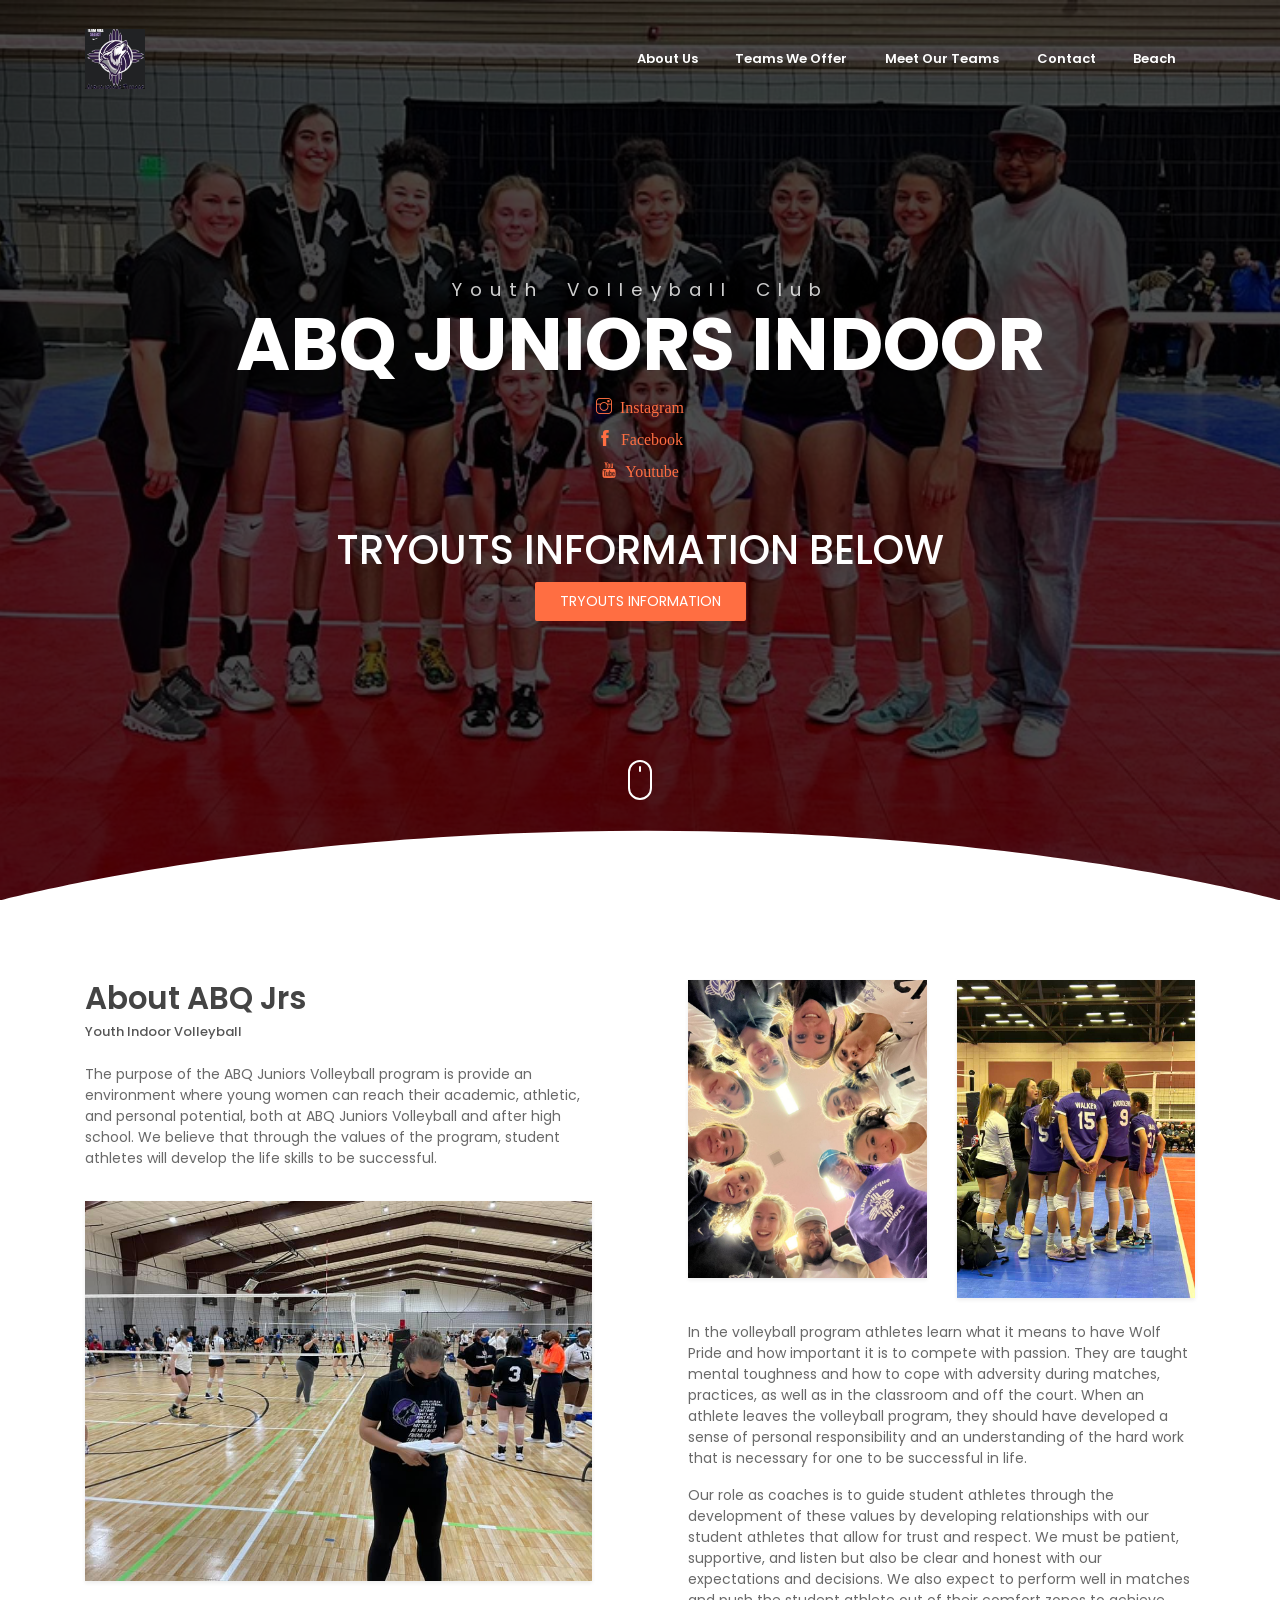
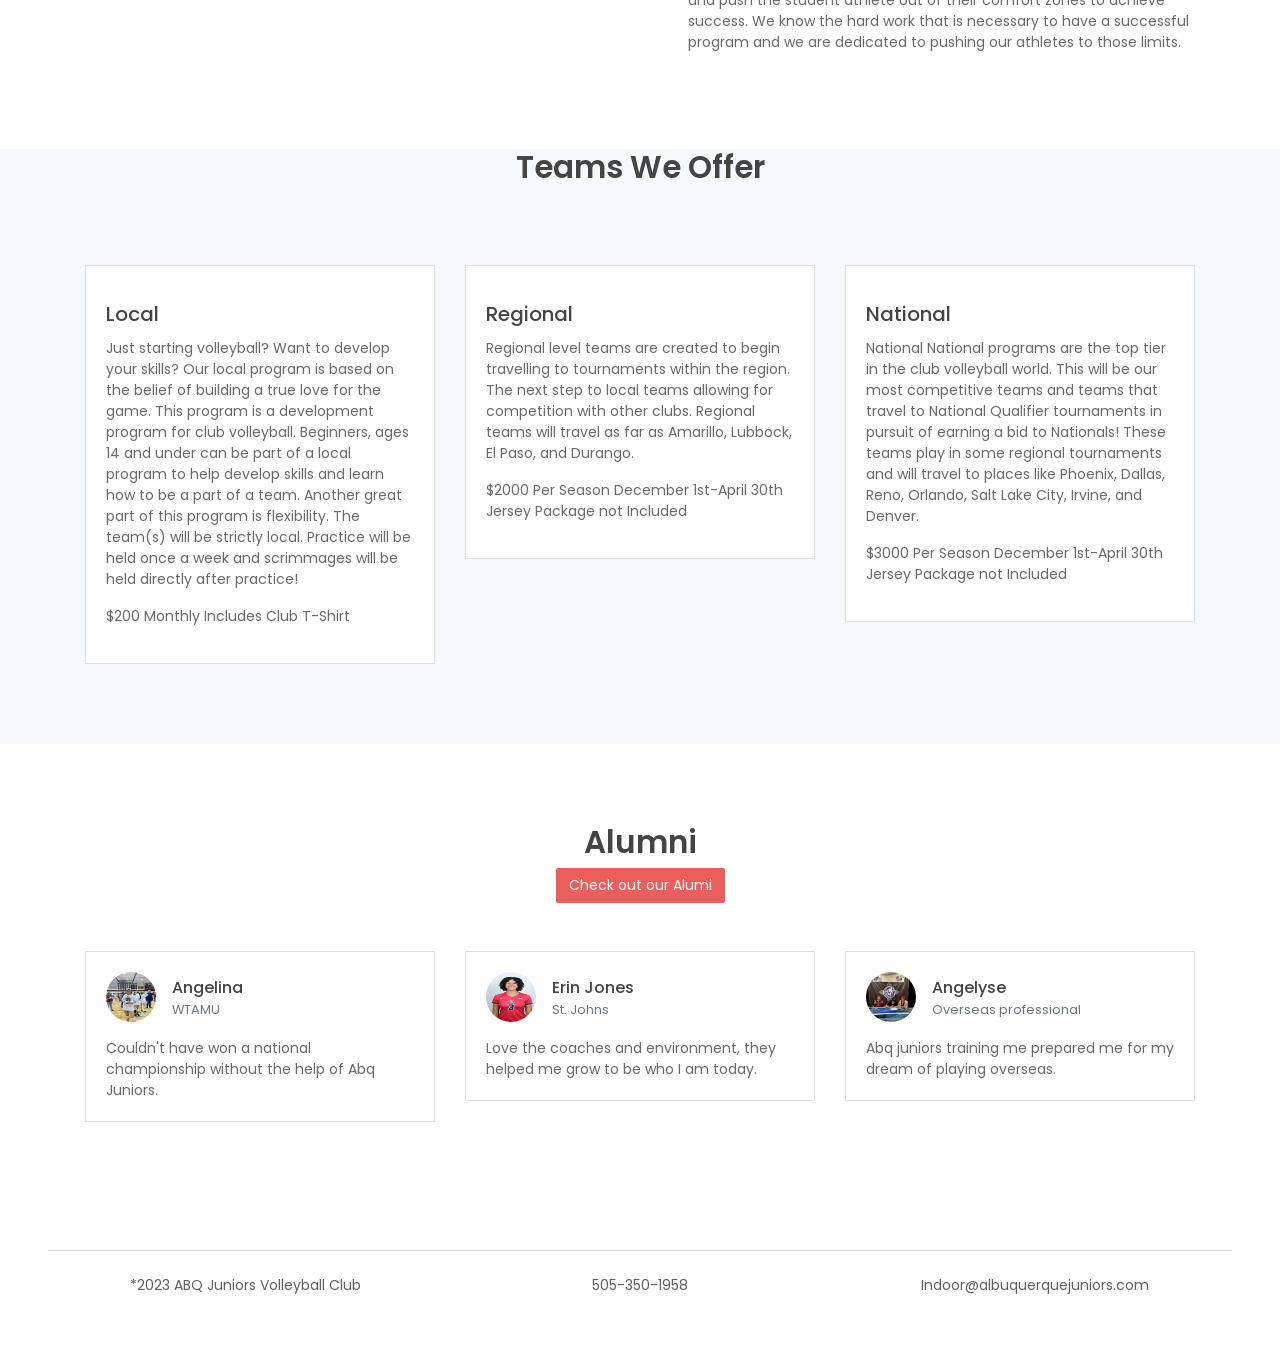
==== commit 9c7a4cbb: "beach page" ====
--- a/index.html
+++ b/index.html
@@ -7,9 +7,9 @@
     <meta name="author" content="BK">
     <title>ABQ JRs </title>
     <!-- font icons -->
-    <link rel="stylesheet" href="leadmark/public_html/assets/vendors/themify-icons/css/themify-icons.css">
+    <link rel="stylesheet" href="Juniors/public_html/assets/vendors/themify-icons/css/themify-icons.css">
     <!-- Bootstrap + LeadMark main styles -->
-	<link rel="stylesheet" href="leadmark/public_html/assets/css/leadmark.css">
+	<link rel="stylesheet" href="Juniors/public_html/assets/css/abq.css">
     <link
             rel="stylesheet"
             href="https://cdnjs.cloudflare.com/ajax/libs/animate.css/4.1.1/animate.min.css"
@@ -21,7 +21,7 @@
     <nav class="navbar custom-navbar navbar-expand-md navbar-light fixed-top" data-spy="affix" data-offset-top="10">
         <div class="container">
             <a class="navbar-brand" href="#">
-                <img src="leadmark/public_html/assets/imgs/logo.jpg" alt="">
+                <img src="Juniors/public_html/assets/imgs/logo.jpg" alt="">
             </a>
             <button class="navbar-toggler ml-auto" type="button" data-toggle="collapse" data-target="#navbarSupportedContent" aria-controls="navbarSupportedContent" aria-expanded="false" aria-label="Toggle navigation">
                 <span class="navbar-toggler-icon"></span>
@@ -41,7 +41,7 @@
                         <a class="nav-link" href="#contact">Contact</a>
                     </li>
                     <li class="nav-item">
-                        <a class="nav-link" href="Beach.html">Beach</a>
+                        <a class="nav-link" href="https://bakvolleyball.com/">Beach</a>
                     </li>
 
                 </ul>
@@ -61,6 +61,13 @@
             <a href="https://www.facebook.com/Abqjunior" class="ti-facebook"> Facebook </a>
             <p></p>
             <a href="https://www.youtube.com/@albuquerquejuniors5815" class="ti-youtube"> Youtube </a>
+<p>
+
+</p>
+            <p></p>
+            <p></p>
+            <h1  >TRYOUTS INFORMATION BELOW</h1>
+            <a href="https://albuquerquejrs.volleyballlife.com/tournament/10283?tab=information" class="btn btn-primary py-2 px-4"> TRYOUTS INFORMATION  </a>
 
 
 
@@ -84,15 +91,15 @@
                     <h6 class="section-subtitle mb-4">Youth Indoor Volleyball</h6>
                     <p >The purpose of the ABQ Juniors  Volleyball program is provide an environment where young women can reach their academic, athletic, and personal potential, both at ABQ Juniors Volleyball
                         and after high school. We believe that through the values of the program, student athletes will develop the life skills to be successful.</p>
-                    <img src="leadmark/public_html/assets/imgs/jordan.jpg" alt="" class="w-100 mt-3 shadow-sm">
+                    <img src="Juniors/public_html/assets/imgs/jordan.jpg" alt="" class="w-100 mt-3 shadow-sm">
                 </div>
                 <div class="col-md-6 pl-md-5">
                     <div class="row">
                         <div class="col-6">
-                            <img src="leadmark/public_html/assets/imgs/17s pic.jpg" alt="" class="w-100 shadow-sm">
+                            <img src="Juniors/public_html/assets/imgs/17s pic.jpg" alt="" class="w-100 shadow-sm">
                         </div>
                         <div class="col-6">
-                            <img src="leadmark/public_html/assets/imgs/14s paso.jpg" alt="" class="w-100 shadow-sm">
+                            <img src="Juniors/public_html/assets/imgs/14s paso.jpg" alt="" class="w-100 shadow-sm">
                         </div>
                         <div class="col-12 mt-4">
                             <p>In the volleyball program athletes learn what it means to have Wolf  Pride and how important it is to compete with passion.  They are taught mental toughness and how to cope with adversity during matches, practices, as well as in the classroom and off the court.  When an athlete leaves the volleyball program,
@@ -167,7 +174,7 @@
 
 
 
-    <!-- Blog Section -->
+    <!-- Blog Section
     <section class="section" id="blog">
         <div class="container">
             <h6 class="section-title mb-0 text-center">Meet Our Teams</h6>
@@ -176,7 +183,7 @@
             <div class="row">
                 <div class="col-md-4">
                     <div class="card border-0 mb-4">
-                        <img src="leadmark/public_html/assets/imgs/14s.jpg" alt="" class="card-img-top w-100">
+                        <img src="Juniors/public_html/assets/imgs/14s.jpg" alt="" class="card-img-top w-100">
                         <div class="card-body">                         
                             <h6 class="card-title">Nike 14s</h6>
                             <p>Meet our teams</p>
@@ -186,7 +193,7 @@
                 </div>
                 <div class="col-md-4">
                     <div class="card border-0 mb-4">
-                        <img src="leadmark/public_html/assets/imgs/17s champs.jpg" alt="" class="card-img-top w-100">
+                        <img src="Juniors/public_html/assets/imgs/17s champs.jpg" alt="" class="card-img-top w-100">
                         <div class="card-body">                         
                             <h6 class="card-title"> Nike 17s </h5>
                             <p>Meet Our Team</p>
@@ -196,7 +203,7 @@
                 </div>
                 <div class="col-md-4">
                     <div class="card border-0 mb-4">
-                        <img src="leadmark/public_html/assets/imgs/18s.JPG" alt="" class="card-img-top h-25 w-75">
+                        <img src="Juniors/public_html/assets/imgs/18s.JPG" alt="" class="card-img-top h-25 w-75">
                         <div class="card-body">                         
                             <h6 class="card-title">Nike 18s</h6>
                             <p>Meet Our Team </p>
@@ -208,7 +215,7 @@
             </div>
         </div>
     </section>
-    <!-- End of Blog Section -->
+    End of Blog Section -->
 
     <!-- Testmonial Section -->
     <section class="section" id="testmonial">
@@ -222,7 +229,7 @@
                     <div class="card">
                         <div class="card-body">
                             <div class="media align-items-center mb-3">
-                                <img class="mr-3" src="leadmark/public_html/assets/imgs/ang.jpg" alt="">
+                                <img class="mr-3" src="Juniors/public_html/assets/imgs/ang.jpg" alt="">
                                 <div class="media-body">
                                     <h6 class="mt-1 mb-0">Angelina</h6>
                                     <small class="text-muted mb-0">WTAMU</small>
@@ -236,7 +243,7 @@
                     <div class="card">
                         <div class="card-body">
                             <div class="media align-items-center mb-3">
-                                <img class="mr-3" src="leadmark/public_html/assets/imgs/erinjones.jpg" alt="">
+                                <img class="mr-3" src="Juniors/public_html/assets/imgs/erinjones.jpg" alt="">
                                 <div class="media-body">
                                     <h6 class="mt-1 mb-0">Erin Jones</h6>
                                     <small class="text-muted mb-0">St. Johns</small>
@@ -250,7 +257,7 @@
                     <div class="card">
                         <div class="card-body">
                             <div class="media align-items-center mb-3">
-                                <img class="mr-3" src="leadmark/public_html/assets/imgs/taz.jpg" alt="">
+                                <img class="mr-3" src="Juniors/public_html/assets/imgs/taz.jpg" alt="">
                                 <div class="media-body">
                                     <h6 class="mt-1 mb-0">Angelyse</h6>
                                     <small class="text-muted mb-0">Overseas professional</small>
@@ -283,17 +290,17 @@
             <!-- End of Page Footer -->
 	
 	<!-- core  -->
-    <script src="leadmark/public_html/assets/vendors/jquery/jquery-3.4.1.js"></script>
-    <script src="leadmark/public_html/assets/vendors/bootstrap/bootstrap.bundle.js"></script>
+    <script src="Juniors/public_html/assets/vendors/jquery/jquery-3.4.1.js"></script>
+    <script src="Juniors/public_html/assets/vendors/bootstrap/bootstrap.bundle.js"></script>
 
     <!-- bootstrap 3 affix -->
-	<script src="leadmark/public_html/assets/vendors/bootstrap/bootstrap.affix.js"></script>
+	<script src="Juniors/public_html/assets/vendors/bootstrap/bootstrap.affix.js"></script>
 
     <!-- Isotope -->
-    <script src="leadmark/public_html/assets/vendors/isotope/isotope.pkgd.js"></script>
+    <script src="Juniors/public_html/assets/vendors/isotope/isotope.pkgd.js"></script>
 
     <!-- LeadMark js -->
-    <script src="leadmark/public_html/assets/js/leadmark.js"></script>
+    <script src="Juniors/public_html/assets/js/leadmark.js"></script>
 
 </body>
 
--- a/Juniors/public_html/assets/vendors/themify-icons/css/themify-icons.css
+++ b/Juniors/public_html/assets/vendors/themify-icons/css/themify-icons.css
@@ -0,0 +1,1081 @@
+@font-face {
+	font-family: 'themify';
+	src:url("../fonts/themify.eot?-fvbane");
+	src:url("../fonts/themify.eot?#iefix-fvbane") format("embedded-opentype"),
+		url("../fonts/themify.woff?-fvbane") format("woff"),
+		url("../fonts/themify.ttf?-fvbane") format("truetype"),
+		url("../fonts/themify.svg?-fvbane#themify") format("svg");
+	font-weight: normal;
+	font-style: normal;
+}
+
+[class^="ti-"], [class*=" ti-"] {
+	font-family: 'themify';
+	speak: none;
+	font-style: normal;
+	font-weight: normal;
+	font-variant: normal;
+	text-transform: none;
+	line-height: 1;
+
+	/* Better Font Rendering =========== */
+	-webkit-font-smoothing: antialiased;
+	-moz-osx-font-smoothing: grayscale;
+}
+
+.ti-wand:before {
+	content: "\e600";
+}
+.ti-volume:before {
+	content: "\e601";
+}
+.ti-user:before {
+	content: "\e602";
+}
+.ti-unlock:before {
+	content: "\e603";
+}
+.ti-unlink:before {
+	content: "\e604";
+}
+.ti-trash:before {
+	content: "\e605";
+}
+.ti-thought:before {
+	content: "\e606";
+}
+.ti-target:before {
+	content: "\e607";
+}
+.ti-tag:before {
+	content: "\e608";
+}
+.ti-tablet:before {
+	content: "\e609";
+}
+.ti-star:before {
+	content: "\e60a";
+}
+.ti-spray:before {
+	content: "\e60b";
+}
+.ti-signal:before {
+	content: "\e60c";
+}
+.ti-shopping-cart:before {
+	content: "\e60d";
+}
+.ti-shopping-cart-full:before {
+	content: "\e60e";
+}
+.ti-settings:before {
+	content: "\e60f";
+}
+.ti-search:before {
+	content: "\e610";
+}
+.ti-zoom-in:before {
+	content: "\e611";
+}
+.ti-zoom-out:before {
+	content: "\e612";
+}
+.ti-cut:before {
+	content: "\e613";
+}
+.ti-ruler:before {
+	content: "\e614";
+}
+.ti-ruler-pencil:before {
+	content: "\e615";
+}
+.ti-ruler-alt:before {
+	content: "\e616";
+}
+.ti-bookmark:before {
+	content: "\e617";
+}
+.ti-bookmark-alt:before {
+	content: "\e618";
+}
+.ti-reload:before {
+	content: "\e619";
+}
+.ti-plus:before {
+	content: "\e61a";
+}
+.ti-pin:before {
+	content: "\e61b";
+}
+.ti-pencil:before {
+	content: "\e61c";
+}
+.ti-pencil-alt:before {
+	content: "\e61d";
+}
+.ti-paint-roller:before {
+	content: "\e61e";
+}
+.ti-paint-bucket:before {
+	content: "\e61f";
+}
+.ti-na:before {
+	content: "\e620";
+}
+.ti-mobile:before {
+	content: "\e621";
+}
+.ti-minus:before {
+	content: "\e622";
+}
+.ti-medall:before {
+	content: "\e623";
+}
+.ti-medall-alt:before {
+	content: "\e624";
+}
+.ti-marker:before {
+	content: "\e625";
+}
+.ti-marker-alt:before {
+	content: "\e626";
+}
+.ti-arrow-up:before {
+	content: "\e627";
+}
+.ti-arrow-right:before {
+	content: "\e628";
+}
+.ti-arrow-left:before {
+	content: "\e629";
+}
+.ti-arrow-down:before {
+	content: "\e62a";
+}
+.ti-lock:before {
+	content: "\e62b";
+}
+.ti-location-arrow:before {
+	content: "\e62c";
+}
+.ti-link:before {
+	content: "\e62d";
+}
+.ti-layout:before {
+	content: "\e62e";
+}
+.ti-layers:before {
+	content: "\e62f";
+}
+.ti-layers-alt:before {
+	content: "\e630";
+}
+.ti-key:before {
+	content: "\e631";
+}
+.ti-import:before {
+	content: "\e632";
+}
+.ti-image:before {
+	content: "\e633";
+}
+.ti-heart:before {
+	content: "\e634";
+}
+.ti-heart-broken:before {
+	content: "\e635";
+}
+.ti-hand-stop:before {
+	content: "\e636";
+}
+.ti-hand-open:before {
+	content: "\e637";
+}
+.ti-hand-drag:before {
+	content: "\e638";
+}
+.ti-folder:before {
+	content: "\e639";
+}
+.ti-flag:before {
+	content: "\e63a";
+}
+.ti-flag-alt:before {
+	content: "\e63b";
+}
+.ti-flag-alt-2:before {
+	content: "\e63c";
+}
+.ti-eye:before {
+	content: "\e63d";
+}
+.ti-export:before {
+	content: "\e63e";
+}
+.ti-exchange-vertical:before {
+	content: "\e63f";
+}
+.ti-desktop:before {
+	content: "\e640";
+}
+.ti-cup:before {
+	content: "\e641";
+}
+.ti-crown:before {
+	content: "\e642";
+}
+.ti-comments:before {
+	content: "\e643";
+}
+.ti-comment:before {
+	content: "\e644";
+}
+.ti-comment-alt:before {
+	content: "\e645";
+}
+.ti-close:before {
+	content: "\e646";
+}
+.ti-clip:before {
+	content: "\e647";
+}
+.ti-angle-up:before {
+	content: "\e648";
+}
+.ti-angle-right:before {
+	content: "\e649";
+}
+.ti-angle-left:before {
+	content: "\e64a";
+}
+.ti-angle-down:before {
+	content: "\e64b";
+}
+.ti-check:before {
+	content: "\e64c";
+}
+.ti-check-box:before {
+	content: "\e64d";
+}
+.ti-camera:before {
+	content: "\e64e";
+}
+.ti-announcement:before {
+	content: "\e64f";
+}
+.ti-brush:before {
+	content: "\e650";
+}
+.ti-briefcase:before {
+	content: "\e651";
+}
+.ti-bolt:before {
+	content: "\e652";
+}
+.ti-bolt-alt:before {
+	content: "\e653";
+}
+.ti-blackboard:before {
+	content: "\e654";
+}
+.ti-bag:before {
+	content: "\e655";
+}
+.ti-move:before {
+	content: "\e656";
+}
+.ti-arrows-vertical:before {
+	content: "\e657";
+}
+.ti-arrows-horizontal:before {
+	content: "\e658";
+}
+.ti-fullscreen:before {
+	content: "\e659";
+}
+.ti-arrow-top-right:before {
+	content: "\e65a";
+}
+.ti-arrow-top-left:before {
+	content: "\e65b";
+}
+.ti-arrow-circle-up:before {
+	content: "\e65c";
+}
+.ti-arrow-circle-right:before {
+	content: "\e65d";
+}
+.ti-arrow-circle-left:before {
+	content: "\e65e";
+}
+.ti-arrow-circle-down:before {
+	content: "\e65f";
+}
+.ti-angle-double-up:before {
+	content: "\e660";
+}
+.ti-angle-double-right:before {
+	content: "\e661";
+}
+.ti-angle-double-left:before {
+	content: "\e662";
+}
+.ti-angle-double-down:before {
+	content: "\e663";
+}
+.ti-zip:before {
+	content: "\e664";
+}
+.ti-world:before {
+	content: "\e665";
+}
+.ti-wheelchair:before {
+	content: "\e666";
+}
+.ti-view-list:before {
+	content: "\e667";
+}
+.ti-view-list-alt:before {
+	content: "\e668";
+}
+.ti-view-grid:before {
+	content: "\e669";
+}
+.ti-uppercase:before {
+	content: "\e66a";
+}
+.ti-upload:before {
+	content: "\e66b";
+}
+.ti-underline:before {
+	content: "\e66c";
+}
+.ti-truck:before {
+	content: "\e66d";
+}
+.ti-timer:before {
+	content: "\e66e";
+}
+.ti-ticket:before {
+	content: "\e66f";
+}
+.ti-thumb-up:before {
+	content: "\e670";
+}
+.ti-thumb-down:before {
+	content: "\e671";
+}
+.ti-text:before {
+	content: "\e672";
+}
+.ti-stats-up:before {
+	content: "\e673";
+}
+.ti-stats-down:before {
+	content: "\e674";
+}
+.ti-split-v:before {
+	content: "\e675";
+}
+.ti-split-h:before {
+	content: "\e676";
+}
+.ti-smallcap:before {
+	content: "\e677";
+}
+.ti-shine:before {
+	content: "\e678";
+}
+.ti-shift-right:before {
+	content: "\e679";
+}
+.ti-shift-left:before {
+	content: "\e67a";
+}
+.ti-shield:before {
+	content: "\e67b";
+}
+.ti-notepad:before {
+	content: "\e67c";
+}
+.ti-server:before {
+	content: "\e67d";
+}
+.ti-quote-right:before {
+	content: "\e67e";
+}
+.ti-quote-left:before {
+	content: "\e67f";
+}
+.ti-pulse:before {
+	content: "\e680";
+}
+.ti-printer:before {
+	content: "\e681";
+}
+.ti-power-off:before {
+	content: "\e682";
+}
+.ti-plug:before {
+	content: "\e683";
+}
+.ti-pie-chart:before {
+	content: "\e684";
+}
+.ti-paragraph:before {
+	content: "\e685";
+}
+.ti-panel:before {
+	content: "\e686";
+}
+.ti-package:before {
+	content: "\e687";
+}
+.ti-music:before {
+	content: "\e688";
+}
+.ti-music-alt:before {
+	content: "\e689";
+}
+.ti-mouse:before {
+	content: "\e68a";
+}
+.ti-mouse-alt:before {
+	content: "\e68b";
+}
+.ti-money:before {
+	content: "\e68c";
+}
+.ti-microphone:before {
+	content: "\e68d";
+}
+.ti-menu:before {
+	content: "\e68e";
+}
+.ti-menu-alt:before {
+	content: "\e68f";
+}
+.ti-map:before {
+	content: "\e690";
+}
+.ti-map-alt:before {
+	content: "\e691";
+}
+.ti-loop:before {
+	content: "\e692";
+}
+.ti-location-pin:before {
+	content: "\e693";
+}
+.ti-list:before {
+	content: "\e694";
+}
+.ti-light-bulb:before {
+	content: "\e695";
+}
+.ti-Italic:before {
+	content: "\e696";
+}
+.ti-info:before {
+	content: "\e697";
+}
+.ti-infinite:before {
+	content: "\e698";
+}
+.ti-id-badge:before {
+	content: "\e699";
+}
+.ti-hummer:before {
+	content: "\e69a";
+}
+.ti-home:before {
+	content: "\e69b";
+}
+.ti-help:before {
+	content: "\e69c";
+}
+.ti-headphone:before {
+	content: "\e69d";
+}
+.ti-harddrives:before {
+	content: "\e69e";
+}
+.ti-harddrive:before {
+	content: "\e69f";
+}
+.ti-gift:before {
+	content: "\e6a0";
+}
+.ti-game:before {
+	content: "\e6a1";
+}
+.ti-filter:before {
+	content: "\e6a2";
+}
+.ti-files:before {
+	content: "\e6a3";
+}
+.ti-file:before {
+	content: "\e6a4";
+}
+.ti-eraser:before {
+	content: "\e6a5";
+}
+.ti-envelope:before {
+	content: "\e6a6";
+}
+.ti-download:before {
+	content: "\e6a7";
+}
+.ti-direction:before {
+	content: "\e6a8";
+}
+.ti-direction-alt:before {
+	content: "\e6a9";
+}
+.ti-dashboard:before {
+	content: "\e6aa";
+}
+.ti-control-stop:before {
+	content: "\e6ab";
+}
+.ti-control-shuffle:before {
+	content: "\e6ac";
+}
+.ti-control-play:before {
+	content: "\e6ad";
+}
+.ti-control-pause:before {
+	content: "\e6ae";
+}
+.ti-control-forward:before {
+	content: "\e6af";
+}
+.ti-control-backward:before {
+	content: "\e6b0";
+}
+.ti-cloud:before {
+	content: "\e6b1";
+}
+.ti-cloud-up:before {
+	content: "\e6b2";
+}
+.ti-cloud-down:before {
+	content: "\e6b3";
+}
+.ti-clipboard:before {
+	content: "\e6b4";
+}
+.ti-car:before {
+	content: "\e6b5";
+}
+.ti-calendar:before {
+	content: "\e6b6";
+}
+.ti-book:before {
+	content: "\e6b7";
+}
+.ti-bell:before {
+	content: "\e6b8";
+}
+.ti-basketball:before {
+	content: "\e6b9";
+}
+.ti-bar-chart:before {
+	content: "\e6ba";
+}
+.ti-bar-chart-alt:before {
+	content: "\e6bb";
+}
+.ti-back-right:before {
+	content: "\e6bc";
+}
+.ti-back-left:before {
+	content: "\e6bd";
+}
+.ti-arrows-corner:before {
+	content: "\e6be";
+}
+.ti-archive:before {
+	content: "\e6bf";
+}
+.ti-anchor:before {
+	content: "\e6c0";
+}
+.ti-align-right:before {
+	content: "\e6c1";
+}
+.ti-align-left:before {
+	content: "\e6c2";
+}
+.ti-align-justify:before {
+	content: "\e6c3";
+}
+.ti-align-center:before {
+	content: "\e6c4";
+}
+.ti-alert:before {
+	content: "\e6c5";
+}
+.ti-alarm-clock:before {
+	content: "\e6c6";
+}
+.ti-agenda:before {
+	content: "\e6c7";
+}
+.ti-write:before {
+	content: "\e6c8";
+}
+.ti-window:before {
+	content: "\e6c9";
+}
+.ti-widgetized:before {
+	content: "\e6ca";
+}
+.ti-widget:before {
+	content: "\e6cb";
+}
+.ti-widget-alt:before {
+	content: "\e6cc";
+}
+.ti-wallet:before {
+	content: "\e6cd";
+}
+.ti-video-clapper:before {
+	content: "\e6ce";
+}
+.ti-video-camera:before {
+	content: "\e6cf";
+}
+.ti-vector:before {
+	content: "\e6d0";
+}
+.ti-themify-logo:before {
+	content: "\e6d1";
+}
+.ti-themify-favicon:before {
+	content: "\e6d2";
+}
+.ti-themify-favicon-alt:before {
+	content: "\e6d3";
+}
+.ti-support:before {
+	content: "\e6d4";
+}
+.ti-stamp:before {
+	content: "\e6d5";
+}
+.ti-split-v-alt:before {
+	content: "\e6d6";
+}
+.ti-slice:before {
+	content: "\e6d7";
+}
+.ti-shortcode:before {
+	content: "\e6d8";
+}
+.ti-shift-right-alt:before {
+	content: "\e6d9";
+}
+.ti-shift-left-alt:before {
+	content: "\e6da";
+}
+.ti-ruler-alt-2:before {
+	content: "\e6db";
+}
+.ti-receipt:before {
+	content: "\e6dc";
+}
+.ti-pin2:before {
+	content: "\e6dd";
+}
+.ti-pin-alt:before {
+	content: "\e6de";
+}
+.ti-pencil-alt2:before {
+	content: "\e6df";
+}
+.ti-palette:before {
+	content: "\e6e0";
+}
+.ti-more:before {
+	content: "\e6e1";
+}
+.ti-more-alt:before {
+	content: "\e6e2";
+}
+.ti-microphone-alt:before {
+	content: "\e6e3";
+}
+.ti-magnet:before {
+	content: "\e6e4";
+}
+.ti-line-double:before {
+	content: "\e6e5";
+}
+.ti-line-dotted:before {
+	content: "\e6e6";
+}
+.ti-line-dashed:before {
+	content: "\e6e7";
+}
+.ti-layout-width-full:before {
+	content: "\e6e8";
+}
+.ti-layout-width-default:before {
+	content: "\e6e9";
+}
+.ti-layout-width-default-alt:before {
+	content: "\e6ea";
+}
+.ti-layout-tab:before {
+	content: "\e6eb";
+}
+.ti-layout-tab-window:before {
+	content: "\e6ec";
+}
+.ti-layout-tab-v:before {
+	content: "\e6ed";
+}
+.ti-layout-tab-min:before {
+	content: "\e6ee";
+}
+.ti-layout-slider:before {
+	content: "\e6ef";
+}
+.ti-layout-slider-alt:before {
+	content: "\e6f0";
+}
+.ti-layout-sidebar-right:before {
+	content: "\e6f1";
+}
+.ti-layout-sidebar-none:before {
+	content: "\e6f2";
+}
+.ti-layout-sidebar-left:before {
+	content: "\e6f3";
+}
+.ti-layout-placeholder:before {
+	content: "\e6f4";
+}
+.ti-layout-menu:before {
+	content: "\e6f5";
+}
+.ti-layout-menu-v:before {
+	content: "\e6f6";
+}
+.ti-layout-menu-separated:before {
+	content: "\e6f7";
+}
+.ti-layout-menu-full:before {
+	content: "\e6f8";
+}
+.ti-layout-media-right-alt:before {
+	content: "\e6f9";
+}
+.ti-layout-media-right:before {
+	content: "\e6fa";
+}
+.ti-layout-media-overlay:before {
+	content: "\e6fb";
+}
+.ti-layout-media-overlay-alt:before {
+	content: "\e6fc";
+}
+.ti-layout-media-overlay-alt-2:before {
+	content: "\e6fd";
+}
+.ti-layout-media-left-alt:before {
+	content: "\e6fe";
+}
+.ti-layout-media-left:before {
+	content: "\e6ff";
+}
+.ti-layout-media-center-alt:before {
+	content: "\e700";
+}
+.ti-layout-media-center:before {
+	content: "\e701";
+}
+.ti-layout-list-thumb:before {
+	content: "\e702";
+}
+.ti-layout-list-thumb-alt:before {
+	content: "\e703";
+}
+.ti-layout-list-post:before {
+	content: "\e704";
+}
+.ti-layout-list-large-image:before {
+	content: "\e705";
+}
+.ti-layout-line-solid:before {
+	content: "\e706";
+}
+.ti-layout-grid4:before {
+	content: "\e707";
+}
+.ti-layout-grid3:before {
+	content: "\e708";
+}
+.ti-layout-grid2:before {
+	content: "\e709";
+}
+.ti-layout-grid2-thumb:before {
+	content: "\e70a";
+}
+.ti-layout-cta-right:before {
+	content: "\e70b";
+}
+.ti-layout-cta-left:before {
+	content: "\e70c";
+}
+.ti-layout-cta-center:before {
+	content: "\e70d";
+}
+.ti-layout-cta-btn-right:before {
+	content: "\e70e";
+}
+.ti-layout-cta-btn-left:before {
+	content: "\e70f";
+}
+.ti-layout-column4:before {
+	content: "\e710";
+}
+.ti-layout-column3:before {
+	content: "\e711";
+}
+.ti-layout-column2:before {
+	content: "\e712";
+}
+.ti-layout-accordion-separated:before {
+	content: "\e713";
+}
+.ti-layout-accordion-merged:before {
+	content: "\e714";
+}
+.ti-layout-accordion-list:before {
+	content: "\e715";
+}
+.ti-ink-pen:before {
+	content: "\e716";
+}
+.ti-info-alt:before {
+	content: "\e717";
+}
+.ti-help-alt:before {
+	content: "\e718";
+}
+.ti-headphone-alt:before {
+	content: "\e719";
+}
+.ti-hand-point-up:before {
+	content: "\e71a";
+}
+.ti-hand-point-right:before {
+	content: "\e71b";
+}
+.ti-hand-point-left:before {
+	content: "\e71c";
+}
+.ti-hand-point-down:before {
+	content: "\e71d";
+}
+.ti-gallery:before {
+	content: "\e71e";
+}
+.ti-face-smile:before {
+	content: "\e71f";
+}
+.ti-face-sad:before {
+	content: "\e720";
+}
+.ti-credit-card:before {
+	content: "\e721";
+}
+.ti-control-skip-forward:before {
+	content: "\e722";
+}
+.ti-control-skip-backward:before {
+	content: "\e723";
+}
+.ti-control-record:before {
+	content: "\e724";
+}
+.ti-control-eject:before {
+	content: "\e725";
+}
+.ti-comments-smiley:before {
+	content: "\e726";
+}
+.ti-brush-alt:before {
+	content: "\e727";
+}
+.ti-youtube:before {
+	content: "\e728";
+}
+.ti-vimeo:before {
+	content: "\e729";
+}
+.ti-twitter:before {
+	content: "\e72a";
+}
+.ti-time:before {
+	content: "\e72b";
+}
+.ti-tumblr:before {
+	content: "\e72c";
+}
+.ti-skype:before {
+	content: "\e72d";
+}
+.ti-share:before {
+	content: "\e72e";
+}
+.ti-share-alt:before {
+	content: "\e72f";
+}
+.ti-rocket:before {
+	content: "\e730";
+}
+.ti-pinterest:before {
+	content: "\e731";
+}
+.ti-new-window:before {
+	content: "\e732";
+}
+.ti-microsoft:before {
+	content: "\e733";
+}
+.ti-list-ol:before {
+	content: "\e734";
+}
+.ti-linkedin:before {
+	content: "\e735";
+}
+.ti-layout-sidebar-2:before {
+	content: "\e736";
+}
+.ti-layout-grid4-alt:before {
+	content: "\e737";
+}
+.ti-layout-grid3-alt:before {
+	content: "\e738";
+}
+.ti-layout-grid2-alt:before {
+	content: "\e739";
+}
+.ti-layout-column4-alt:before {
+	content: "\e73a";
+}
+.ti-layout-column3-alt:before {
+	content: "\e73b";
+}
+.ti-layout-column2-alt:before {
+	content: "\e73c";
+}
+.ti-instagram:before {
+	content: "\e73d";
+}
+.ti-google:before {
+	content: "\e73e";
+}
+.ti-github:before {
+	content: "\e73f";
+}
+.ti-flickr:before {
+	content: "\e740";
+}
+.ti-facebook:before {
+	content: "\e741";
+}
+.ti-dropbox:before {
+	content: "\e742";
+}
+.ti-dribbble:before {
+	content: "\e743";
+}
+.ti-apple:before {
+	content: "\e744";
+}
+.ti-android:before {
+	content: "\e745";
+}
+.ti-save:before {
+	content: "\e746";
+}
+.ti-save-alt:before {
+	content: "\e747";
+}
+.ti-yahoo:before {
+	content: "\e748";
+}
+.ti-wordpress:before {
+	content: "\e749";
+}
+.ti-vimeo-alt:before {
+	content: "\e74a";
+}
+.ti-twitter-alt:before {
+	content: "\e74b";
+}
+.ti-tumblr-alt:before {
+	content: "\e74c";
+}
+.ti-trello:before {
+	content: "\e74d";
+}
+.ti-stack-overflow:before {
+	content: "\e74e";
+}
+.ti-soundcloud:before {
+	content: "\e74f";
+}
+.ti-sharethis:before {
+	content: "\e750";
+}
+.ti-sharethis-alt:before {
+	content: "\e751";
+}
+.ti-reddit:before {
+	content: "\e752";
+}
+.ti-pinterest-alt:before {
+	content: "\e753";
+}
+.ti-microsoft-alt:before {
+	content: "\e754";
+}
+.ti-linux:before {
+	content: "\e755";
+}
+.ti-jsfiddle:before {
+	content: "\e756";
+}
+.ti-joomla:before {
+	content: "\e757";
+}
+.ti-html5:before {
+	content: "\e758";
+}
+.ti-flickr-alt:before {
+	content: "\e759";
+}
+.ti-email:before {
+	content: "\e75a";
+}
+.ti-drupal:before {
+	content: "\e75b";
+}
+.ti-dropbox-alt:before {
+	content: "\e75c";
+}
+.ti-css3:before {
+	content: "\e75d";
+}
+.ti-rss:before {
+	content: "\e75e";
+}
+.ti-rss-alt:before {
+	content: "\e75f";
+}
--- a/Juniors/public_html/assets/css/abq.css
+++ b/Juniors/public_html/assets/css/abq.css
@@ -0,0 +1,11928 @@
+@charset "UTF-8";
+
+@import url("https://fonts.googleapis.com/css?family=Poppins:100,100i,200,200i,300,300i,400,400i,500,500i,600,600i,700,700i,800,800i,900,900i");
+:root {
+  --blue: #007bff;
+  --indigo: #6610f2;
+  --purple: #6f42c1;
+  --pink: #e83e8c;
+  --red: #eb4d4b;
+  --orange: #fd7e14;
+  --yellow: #EE5A24;
+  --green: #6ab04c;
+  --teal: #00cec9;
+  --cyan: #1289A7;
+  --white: #fff;
+  --gray: #6c757d;
+  --gray-dark: #1b1b1b;
+  --primary: #ff6e42;
+  --secondary: #6c757d;
+  --success: #6ab04c;
+  --info: #1289A7;
+  --warning: #EE5A24;
+  --danger: #eb4d4b;
+  --light: #f8f9fa;
+  --dark: #1b1b1b;
+  --breakpoint-xs: 0;
+  --breakpoint-sm: 576px;
+  --breakpoint-md: 768px;
+  --breakpoint-lg: 992px;
+  --breakpoint-xl: 1200px;
+  --font-family-sans-serif: "Poppins", sans-serif;
+  --font-family-monospace: SFMono-Regular, Menlo, Monaco, Consolas, "Liberation Mono", "Courier New", monospace;
+}
+
+
+table,
+td {
+  border: 1px solid mediumpurple;
+
+
+}
+
+thead,
+tfoot {
+  background-color: mediumpurple;
+  color: #fff;
+
+
+}
+
+.roster {
+  margin-left: auto;
+  margin-right: auto;
+  width: 100%;
+  padding: 10cm;
+  text-align: center;
+}
+
+.schedule{
+  margin-left: auto;
+  margin-right: auto;
+  width: 75%;
+  text-align: center;
+  padding: 5em;
+}
+
+.fit-picture{
+  display: flex;
+  align-items: center;
+  justify-content: center;
+
+}
+
+.container18{
+  display: flex;
+  align-items: center;
+  justify-content: center;
+}
+
+.teaminfo{
+  text-align: left;
+  margin-left: auto;
+  margin-right: auto;
+  width: 75%;
+}
+
+
+
+*,
+*::before,
+*::after {
+  box-sizing: border-box;
+}
+
+html {
+  font-family: sans-serif;
+  line-height: 1.15;
+  -webkit-text-size-adjust: 100%;
+  -webkit-tap-highlight-color: rgba(0, 0, 0, 0);
+}
+
+article, aside, figcaption, figure, footer, header, hgroup, main, nav, section {
+  display: block;
+}
+
+body {
+  margin: 0;
+  font-family: "Poppins", sans-serif;
+  font-size: 1rem;
+  font-weight: 400;
+  line-height: 1.5;
+  color: #444;
+  text-align: left;
+  background-color: #fff;
+}
+
+[tabindex="-1"]:focus {
+  outline: 0 !important;
+}
+
+hr {
+  box-sizing: content-box;
+  height: 0;
+  overflow: visible;
+}
+
+h1, h2, h3, h4, h5, h6 {
+  margin-top: 0;
+  margin-bottom: 0.5rem;
+
+}
+
+p {
+  margin-top: 0;
+  margin-bottom: 1rem;
+}
+
+abbr[title],
+abbr[data-original-title] {
+  text-decoration: underline;
+  -webkit-text-decoration: underline dotted;
+          text-decoration: underline dotted;
+  cursor: help;
+  border-bottom: 0;
+  -webkit-text-decoration-skip-ink: none;
+          text-decoration-skip-ink: none;
+}
+
+address {
+  margin-bottom: 1rem;
+  font-style: normal;
+  line-height: inherit;
+}
+
+ol,
+ul,
+dl {
+  margin-top: 0;
+  margin-bottom: 1rem;
+}
+
+ol ol,
+ul ul,
+ol ul,
+ul ol {
+  margin-bottom: 0;
+}
+
+dt {
+  font-weight: 700;
+}
+
+dd {
+  margin-bottom: .5rem;
+  margin-left: 0;
+}
+
+blockquote {
+  margin: 0 0 1rem;
+}
+
+b,
+strong {
+  font-weight: bolder;
+}
+
+small {
+  font-size: 80%;
+}
+
+sub,
+sup {
+  position: relative;
+  font-size: 75%;
+  line-height: 0;
+  vertical-align: baseline;
+}
+
+sub {
+  bottom: -.25em;
+}
+
+sup {
+  top: -.5em;
+}
+
+a {
+  color: #ff6e42;
+  text-decoration: none;
+  background-color: transparent;
+}
+
+a:hover {
+  color: #f53900;
+  text-decoration: none;
+}
+
+a:not([href]):not([tabindex]) {
+  color: inherit;
+  text-decoration: none;
+}
+
+a:not([href]):not([tabindex]):hover, a:not([href]):not([tabindex]):focus {
+  color: inherit;
+  text-decoration: none;
+}
+
+a:not([href]):not([tabindex]):focus {
+  outline: 0;
+}
+
+pre,
+code,
+kbd,
+samp {
+  font-family: SFMono-Regular, Menlo, Monaco, Consolas, "Liberation Mono", "Courier New", monospace;
+  font-size: 1em;
+}
+
+pre {
+  margin-top: 0;
+  margin-bottom: 1rem;
+  overflow: auto;
+}
+
+figure {
+  margin: 0 0 1rem;
+}
+
+img {
+  vertical-align: middle;
+  border-style: none;
+}
+
+svg {
+  overflow: hidden;
+  vertical-align: middle;
+}
+
+table {
+  border-collapse: collapse;
+}
+
+caption {
+  padding-top: 0.75rem;
+  padding-bottom: 0.75rem;
+  color: #6c757d;
+  text-align: left;
+  caption-side: bottom;
+}
+
+th {
+  text-align: inherit;
+}
+
+label {
+  display: inline-block;
+  margin-bottom: 0.5rem;
+}
+
+button {
+  border-radius: 0;
+}
+
+button:focus {
+  outline: 1px dotted;
+  outline: 5px auto -webkit-focus-ring-color;
+}
+
+input,
+button,
+select,
+optgroup,
+textarea {
+  margin: 0;
+  font-family: inherit;
+  font-size: inherit;
+  line-height: inherit;
+}
+
+button,
+input {
+  overflow: visible;
+}
+
+button,
+select {
+  text-transform: none;
+}
+
+select {
+  word-wrap: normal;
+}
+
+button,
+[type="button"],
+[type="reset"],
+[type="submit"] {
+  -webkit-appearance: button;
+}
+
+button:not(:disabled),
+[type="button"]:not(:disabled),
+[type="reset"]:not(:disabled),
+[type="submit"]:not(:disabled) {
+  cursor: pointer;
+}
+
+button::-moz-focus-inner,
+[type="button"]::-moz-focus-inner,
+[type="reset"]::-moz-focus-inner,
+[type="submit"]::-moz-focus-inner {
+  padding: 0;
+  border-style: none;
+}
+
+input[type="radio"],
+input[type="checkbox"] {
+  box-sizing: border-box;
+  padding: 0;
+}
+
+input[type="date"],
+input[type="time"],
+input[type="datetime-local"],
+input[type="month"] {
+  -webkit-appearance: listbox;
+}
+
+textarea {
+  overflow: auto;
+  resize: vertical;
+}
+
+fieldset {
+  min-width: 0;
+  padding: 0;
+  margin: 0;
+  border: 0;
+}
+
+legend {
+  display: block;
+  width: 100%;
+  max-width: 100%;
+  padding: 0;
+  margin-bottom: .5rem;
+  font-size: 1.5rem;
+  line-height: inherit;
+  color: inherit;
+  white-space: normal;
+}
+
+progress {
+  vertical-align: baseline;
+}
+
+[type="number"]::-webkit-inner-spin-button,
+[type="number"]::-webkit-outer-spin-button {
+  height: auto;
+}
+
+[type="search"] {
+  outline-offset: -2px;
+  -webkit-appearance: none;
+}
+
+[type="search"]::-webkit-search-decoration {
+  -webkit-appearance: none;
+}
+
+::-webkit-file-upload-button {
+  font: inherit;
+  -webkit-appearance: button;
+}
+
+output {
+  display: inline-block;
+}
+
+summary {
+  display: list-item;
+  cursor: pointer;
+}
+
+template {
+  display: none;
+}
+
+[hidden] {
+  display: none !important;
+}
+
+h1, h2, h3, h4, h5, h6,
+.h1, .h2, .h3, .h4, .h5, .h6 {
+  margin-bottom: 0.5rem;
+  font-weight: 500;
+  line-height: 1.2;
+}
+
+h1, .h1 {
+  font-size: 2.5rem;
+}
+
+h2, .h2 {
+  font-size: 2rem;
+}
+
+h3, .h3 {
+  font-size: 1.75rem;
+}
+
+h4, .h4 {
+  font-size: 1.5rem;
+}
+
+h5, .h5 {
+  font-size: 1.25rem;
+}
+
+h6, .h6 {
+  font-size: 1rem;
+}
+
+.lead {
+  font-size: 1.25rem;
+  font-weight: 300;
+}
+
+.display-1 {
+  font-size: 6rem;
+  font-weight: 300;
+  line-height: 1.2;
+}
+
+.display-2 {
+  font-size: 5.5rem;
+  font-weight: 300;
+  line-height: 1.2;
+}
+
+.display-3 {
+  font-size: 4.5rem;
+  font-weight: 300;
+  line-height: 1.2;
+}
+
+.display-4 {
+  font-size: 3.5rem;
+  font-weight: 300;
+  line-height: 1.2;
+}
+
+hr {
+  margin-top: 1rem;
+  margin-bottom: 1rem;
+  border: 0;
+  border-top: 1px solid rgba(0, 0, 0, 0.1);
+}
+
+small,
+.small {
+  font-size: 80%;
+  font-weight: 400;
+}
+
+mark,
+.mark {
+  padding: 0.2em;
+  background-color: #fcf8e3;
+}
+
+.list-unstyled {
+  padding-left: 0;
+  list-style: none;
+}
+
+.list-inline {
+  padding-left: 0;
+  list-style: none;
+}
+
+.list-inline-item {
+  display: inline-block;
+}
+
+.list-inline-item:not(:last-child) {
+  margin-right: 0.5rem;
+}
+
+.initialism {
+  font-size: 90%;
+  text-transform: uppercase;
+}
+
+.blockquote {
+  margin-bottom: 1rem;
+  font-size: 1.25rem;
+}
+
+.blockquote-footer {
+  display: block;
+  font-size: 80%;
+  color: #6c757d;
+}
+
+.blockquote-footer::before {
+  content: "\2014\00A0";
+}
+
+.img-fluid {
+  max-width: 100%;
+  height: auto;
+}
+
+.img-thumbnail {
+  padding: 0.25rem;
+  background-color: #fff;
+  border: 1px solid #dee2e6;
+  border-radius: 0.25rem;
+  max-width: 100%;
+  height: auto;
+}
+
+.figure {
+  display: inline-block;
+}
+
+.figure-img {
+  margin-bottom: 0.5rem;
+  line-height: 1;
+}
+
+.figure-caption {
+  font-size: 90%;
+  color: #6c757d;
+}
+
+code {
+  font-size: 87.5%;
+  color: #e83e8c;
+  word-break: break-word;
+}
+
+a > code {
+  color: inherit;
+}
+
+kbd {
+  padding: 0.2rem 0.4rem;
+  font-size: 87.5%;
+  color: #fff;
+  background-color: #1b1b1b;
+  border-radius: 0.2rem;
+}
+
+kbd kbd {
+  padding: 0;
+  font-size: 100%;
+  font-weight: 700;
+}
+
+pre {
+  display: block;
+  font-size: 87.5%;
+  color: #1b1b1b;
+}
+
+pre code {
+  font-size: inherit;
+  color: inherit;
+  word-break: normal;
+}
+
+.pre-scrollable {
+  max-height: 340px;
+  overflow-y: scroll;
+}
+
+.container {
+  width: 100%;
+  padding-right: 15px;
+  padding-left: 15px;
+  margin-right: auto;
+  margin-left: auto;
+}
+
+@media (min-width: 576px) {
+  .container {
+    max-width: 540px;
+  }
+}
+
+@media (min-width: 768px) {
+  .container {
+    max-width: 720px;
+  }
+}
+
+@media (min-width: 992px) {
+  .container {
+    max-width: 960px;
+  }
+}
+
+@media (min-width: 1200px) {
+  .container {
+    max-width: 1140px;
+  }
+}
+
+.container-fluid {
+  width: 100%;
+  padding-right: 15px;
+  padding-left: 15px;
+  margin-right: auto;
+  margin-left: auto;
+}
+
+.row {
+  display: -webkit-box;
+  display: -webkit-flex;
+  display: -ms-flexbox;
+  display: flex;
+  -webkit-flex-wrap: wrap;
+      -ms-flex-wrap: wrap;
+          flex-wrap: wrap;
+  margin-right: -15px;
+  margin-left: -15px;
+}
+
+.no-gutters {
+  margin-right: 0;
+  margin-left: 0;
+}
+
+.no-gutters > .col,
+.no-gutters > [class*="col-"] {
+  padding-right: 0;
+  padding-left: 0;
+}
+
+.col-1, .col-2, .col-3, .col-4, .col-5, .col-6, .col-7, .col-8, .col-9, .col-10, .col-11, .col-12, .col,
+.col-auto, .col-sm-1, .col-sm-2, .col-sm-3, .col-sm-4, .col-sm-5, .col-sm-6, .col-sm-7, .col-sm-8, .col-sm-9, .col-sm-10, .col-sm-11, .col-sm-12, .col-sm,
+.col-sm-auto, .col-md-1, .col-md-2, .col-md-3, .col-md-4, .col-md-5, .col-md-6, .col-md-7, .col-md-8, .col-md-9, .col-md-10, .col-md-11, .col-md-12, .col-md,
+.col-md-auto, .col-lg-1, .col-lg-2, .col-lg-3, .col-lg-4, .col-lg-5, .col-lg-6, .col-lg-7, .col-lg-8, .col-lg-9, .col-lg-10, .col-lg-11, .col-lg-12, .col-lg,
+.col-lg-auto, .col-xl-1, .col-xl-2, .col-xl-3, .col-xl-4, .col-xl-5, .col-xl-6, .col-xl-7, .col-xl-8, .col-xl-9, .col-xl-10, .col-xl-11, .col-xl-12, .col-xl,
+.col-xl-auto {
+  position: relative;
+  width: 100%;
+  padding-right: 15px;
+  padding-left: 15px;
+}
+
+.col {
+  -webkit-flex-basis: 0;
+      -ms-flex-preferred-size: 0;
+          flex-basis: 0;
+  -webkit-box-flex: 1;
+  -webkit-flex-grow: 1;
+      -ms-flex-positive: 1;
+          flex-grow: 1;
+  max-width: 100%;
+}
+
+.col-auto {
+  -webkit-box-flex: 0;
+  -webkit-flex: 0 0 auto;
+      -ms-flex: 0 0 auto;
+          flex: 0 0 auto;
+  width: auto;
+  max-width: 100%;
+}
+
+.col-1 {
+  -webkit-box-flex: 0;
+  -webkit-flex: 0 0 8.33333%;
+      -ms-flex: 0 0 8.33333%;
+          flex: 0 0 8.33333%;
+  max-width: 8.33333%;
+}
+
+.col-2 {
+  -webkit-box-flex: 0;
+  -webkit-flex: 0 0 16.66667%;
+      -ms-flex: 0 0 16.66667%;
+          flex: 0 0 16.66667%;
+  max-width: 16.66667%;
+}
+
+.col-3 {
+  -webkit-box-flex: 0;
+  -webkit-flex: 0 0 25%;
+      -ms-flex: 0 0 25%;
+          flex: 0 0 25%;
+  max-width: 25%;
+}
+
+.col-4 {
+  -webkit-box-flex: 0;
+  -webkit-flex: 0 0 33.33333%;
+      -ms-flex: 0 0 33.33333%;
+          flex: 0 0 33.33333%;
+  max-width: 33.33333%;
+}
+
+.col-5 {
+  -webkit-box-flex: 0;
+  -webkit-flex: 0 0 41.66667%;
+      -ms-flex: 0 0 41.66667%;
+          flex: 0 0 41.66667%;
+  max-width: 41.66667%;
+}
+
+.col-6 {
+  -webkit-box-flex: 0;
+  -webkit-flex: 0 0 50%;
+      -ms-flex: 0 0 50%;
+          flex: 0 0 50%;
+  max-width: 50%;
+}
+
+.col-7 {
+  -webkit-box-flex: 0;
+  -webkit-flex: 0 0 58.33333%;
+      -ms-flex: 0 0 58.33333%;
+          flex: 0 0 58.33333%;
+  max-width: 58.33333%;
+}
+
+.col-8 {
+  -webkit-box-flex: 0;
+  -webkit-flex: 0 0 66.66667%;
+      -ms-flex: 0 0 66.66667%;
+          flex: 0 0 66.66667%;
+  max-width: 66.66667%;
+}
+
+.col-9 {
+  -webkit-box-flex: 0;
+  -webkit-flex: 0 0 75%;
+      -ms-flex: 0 0 75%;
+          flex: 0 0 75%;
+  max-width: 75%;
+}
+
+.col-10 {
+  -webkit-box-flex: 0;
+  -webkit-flex: 0 0 83.33333%;
+      -ms-flex: 0 0 83.33333%;
+          flex: 0 0 83.33333%;
+  max-width: 83.33333%;
+}
+
+.col-11 {
+  -webkit-box-flex: 0;
+  -webkit-flex: 0 0 91.66667%;
+      -ms-flex: 0 0 91.66667%;
+          flex: 0 0 91.66667%;
+  max-width: 91.66667%;
+}
+
+.col-12 {
+  -webkit-box-flex: 0;
+  -webkit-flex: 0 0 100%;
+      -ms-flex: 0 0 100%;
+          flex: 0 0 100%;
+  max-width: 100%;
+}
+
+.order-first {
+  -webkit-box-ordinal-group: 0;
+  -webkit-order: -1;
+      -ms-flex-order: -1;
+          order: -1;
+}
+
+.order-last {
+  -webkit-box-ordinal-group: 14;
+  -webkit-order: 13;
+      -ms-flex-order: 13;
+          order: 13;
+}
+
+.order-0 {
+  -webkit-box-ordinal-group: 1;
+  -webkit-order: 0;
+      -ms-flex-order: 0;
+          order: 0;
+}
+
+.order-1 {
+  -webkit-box-ordinal-group: 2;
+  -webkit-order: 1;
+      -ms-flex-order: 1;
+          order: 1;
+}
+
+.order-2 {
+  -webkit-box-ordinal-group: 3;
+  -webkit-order: 2;
+      -ms-flex-order: 2;
+          order: 2;
+}
+
+.order-3 {
+  -webkit-box-ordinal-group: 4;
+  -webkit-order: 3;
+      -ms-flex-order: 3;
+          order: 3;
+}
+
+.order-4 {
+  -webkit-box-ordinal-group: 5;
+  -webkit-order: 4;
+      -ms-flex-order: 4;
+          order: 4;
+}
+
+.order-5 {
+  -webkit-box-ordinal-group: 6;
+  -webkit-order: 5;
+      -ms-flex-order: 5;
+          order: 5;
+}
+
+.order-6 {
+  -webkit-box-ordinal-group: 7;
+  -webkit-order: 6;
+      -ms-flex-order: 6;
+          order: 6;
+}
+
+.order-7 {
+  -webkit-box-ordinal-group: 8;
+  -webkit-order: 7;
+      -ms-flex-order: 7;
+          order: 7;
+}
+
+.order-8 {
+  -webkit-box-ordinal-group: 9;
+  -webkit-order: 8;
+      -ms-flex-order: 8;
+          order: 8;
+}
+
+.order-9 {
+  -webkit-box-ordinal-group: 10;
+  -webkit-order: 9;
+      -ms-flex-order: 9;
+          order: 9;
+}
+
+.order-10 {
+  -webkit-box-ordinal-group: 11;
+  -webkit-order: 10;
+      -ms-flex-order: 10;
+          order: 10;
+}
+
+.order-11 {
+  -webkit-box-ordinal-group: 12;
+  -webkit-order: 11;
+      -ms-flex-order: 11;
+          order: 11;
+}
+
+.order-12 {
+  -webkit-box-ordinal-group: 13;
+  -webkit-order: 12;
+      -ms-flex-order: 12;
+          order: 12;
+}
+
+.offset-1 {
+  margin-left: 8.33333%;
+}
+
+.offset-2 {
+  margin-left: 16.66667%;
+}
+
+.offset-3 {
+  margin-left: 25%;
+}
+
+.offset-4 {
+  margin-left: 33.33333%;
+}
+
+.offset-5 {
+  margin-left: 41.66667%;
+}
+
+.offset-6 {
+  margin-left: 50%;
+}
+
+.offset-7 {
+  margin-left: 58.33333%;
+}
+
+.offset-8 {
+  margin-left: 66.66667%;
+}
+
+.offset-9 {
+  margin-left: 75%;
+}
+
+.offset-10 {
+  margin-left: 83.33333%;
+}
+
+.offset-11 {
+  margin-left: 91.66667%;
+}
+
+@media (min-width: 576px) {
+  .col-sm {
+    -webkit-flex-basis: 0;
+        -ms-flex-preferred-size: 0;
+            flex-basis: 0;
+    -webkit-box-flex: 1;
+    -webkit-flex-grow: 1;
+        -ms-flex-positive: 1;
+            flex-grow: 1;
+    max-width: 100%;
+  }
+  .col-sm-auto {
+    -webkit-box-flex: 0;
+    -webkit-flex: 0 0 auto;
+        -ms-flex: 0 0 auto;
+            flex: 0 0 auto;
+    width: auto;
+    max-width: 100%;
+  }
+  .col-sm-1 {
+    -webkit-box-flex: 0;
+    -webkit-flex: 0 0 8.33333%;
+        -ms-flex: 0 0 8.33333%;
+            flex: 0 0 8.33333%;
+    max-width: 8.33333%;
+  }
+  .col-sm-2 {
+    -webkit-box-flex: 0;
+    -webkit-flex: 0 0 16.66667%;
+        -ms-flex: 0 0 16.66667%;
+            flex: 0 0 16.66667%;
+    max-width: 16.66667%;
+  }
+  .col-sm-3 {
+    -webkit-box-flex: 0;
+    -webkit-flex: 0 0 25%;
+        -ms-flex: 0 0 25%;
+            flex: 0 0 25%;
+    max-width: 25%;
+  }
+  .col-sm-4 {
+    -webkit-box-flex: 0;
+    -webkit-flex: 0 0 33.33333%;
+        -ms-flex: 0 0 33.33333%;
+            flex: 0 0 33.33333%;
+    max-width: 33.33333%;
+  }
+  .col-sm-5 {
+    -webkit-box-flex: 0;
+    -webkit-flex: 0 0 41.66667%;
+        -ms-flex: 0 0 41.66667%;
+            flex: 0 0 41.66667%;
+    max-width: 41.66667%;
+  }
+  .col-sm-6 {
+    -webkit-box-flex: 0;
+    -webkit-flex: 0 0 50%;
+        -ms-flex: 0 0 50%;
+            flex: 0 0 50%;
+    max-width: 50%;
+  }
+  .col-sm-7 {
+    -webkit-box-flex: 0;
+    -webkit-flex: 0 0 58.33333%;
+        -ms-flex: 0 0 58.33333%;
+            flex: 0 0 58.33333%;
+    max-width: 58.33333%;
+  }
+  .col-sm-8 {
+    -webkit-box-flex: 0;
+    -webkit-flex: 0 0 66.66667%;
+        -ms-flex: 0 0 66.66667%;
+            flex: 0 0 66.66667%;
+    max-width: 66.66667%;
+  }
+  .col-sm-9 {
+    -webkit-box-flex: 0;
+    -webkit-flex: 0 0 75%;
+        -ms-flex: 0 0 75%;
+            flex: 0 0 75%;
+    max-width: 75%;
+  }
+  .col-sm-10 {
+    -webkit-box-flex: 0;
+    -webkit-flex: 0 0 83.33333%;
+        -ms-flex: 0 0 83.33333%;
+            flex: 0 0 83.33333%;
+    max-width: 83.33333%;
+  }
+  .col-sm-11 {
+    -webkit-box-flex: 0;
+    -webkit-flex: 0 0 91.66667%;
+        -ms-flex: 0 0 91.66667%;
+            flex: 0 0 91.66667%;
+    max-width: 91.66667%;
+  }
+  .col-sm-12 {
+    -webkit-box-flex: 0;
+    -webkit-flex: 0 0 100%;
+        -ms-flex: 0 0 100%;
+            flex: 0 0 100%;
+    max-width: 100%;
+  }
+  .order-sm-first {
+    -webkit-box-ordinal-group: 0;
+    -webkit-order: -1;
+        -ms-flex-order: -1;
+            order: -1;
+  }
+  .order-sm-last {
+    -webkit-box-ordinal-group: 14;
+    -webkit-order: 13;
+        -ms-flex-order: 13;
+            order: 13;
+  }
+  .order-sm-0 {
+    -webkit-box-ordinal-group: 1;
+    -webkit-order: 0;
+        -ms-flex-order: 0;
+            order: 0;
+  }
+  .order-sm-1 {
+    -webkit-box-ordinal-group: 2;
+    -webkit-order: 1;
+        -ms-flex-order: 1;
+            order: 1;
+  }
+  .order-sm-2 {
+    -webkit-box-ordinal-group: 3;
+    -webkit-order: 2;
+        -ms-flex-order: 2;
+            order: 2;
+  }
+  .order-sm-3 {
+    -webkit-box-ordinal-group: 4;
+    -webkit-order: 3;
+        -ms-flex-order: 3;
+            order: 3;
+  }
+  .order-sm-4 {
+    -webkit-box-ordinal-group: 5;
+    -webkit-order: 4;
+        -ms-flex-order: 4;
+            order: 4;
+  }
+  .order-sm-5 {
+    -webkit-box-ordinal-group: 6;
+    -webkit-order: 5;
+        -ms-flex-order: 5;
+            order: 5;
+  }
+  .order-sm-6 {
+    -webkit-box-ordinal-group: 7;
+    -webkit-order: 6;
+        -ms-flex-order: 6;
+            order: 6;
+  }
+  .order-sm-7 {
+    -webkit-box-ordinal-group: 8;
+    -webkit-order: 7;
+        -ms-flex-order: 7;
+            order: 7;
+  }
+  .order-sm-8 {
+    -webkit-box-ordinal-group: 9;
+    -webkit-order: 8;
+        -ms-flex-order: 8;
+            order: 8;
+  }
+  .order-sm-9 {
+    -webkit-box-ordinal-group: 10;
+    -webkit-order: 9;
+        -ms-flex-order: 9;
+            order: 9;
+  }
+  .order-sm-10 {
+    -webkit-box-ordinal-group: 11;
+    -webkit-order: 10;
+        -ms-flex-order: 10;
+            order: 10;
+  }
+  .order-sm-11 {
+    -webkit-box-ordinal-group: 12;
+    -webkit-order: 11;
+        -ms-flex-order: 11;
+            order: 11;
+  }
+  .order-sm-12 {
+    -webkit-box-ordinal-group: 13;
+    -webkit-order: 12;
+        -ms-flex-order: 12;
+            order: 12;
+  }
+  .offset-sm-0 {
+    margin-left: 0;
+  }
+  .offset-sm-1 {
+    margin-left: 8.33333%;
+  }
+  .offset-sm-2 {
+    margin-left: 16.66667%;
+  }
+  .offset-sm-3 {
+    margin-left: 25%;
+  }
+  .offset-sm-4 {
+    margin-left: 33.33333%;
+  }
+  .offset-sm-5 {
+    margin-left: 41.66667%;
+  }
+  .offset-sm-6 {
+    margin-left: 50%;
+  }
+  .offset-sm-7 {
+    margin-left: 58.33333%;
+  }
+  .offset-sm-8 {
+    margin-left: 66.66667%;
+  }
+  .offset-sm-9 {
+    margin-left: 75%;
+  }
+  .offset-sm-10 {
+    margin-left: 83.33333%;
+  }
+  .offset-sm-11 {
+    margin-left: 91.66667%;
+  }
+}
+
+@media (min-width: 768px) {
+  .col-md {
+    -webkit-flex-basis: 0;
+        -ms-flex-preferred-size: 0;
+            flex-basis: 0;
+    -webkit-box-flex: 1;
+    -webkit-flex-grow: 1;
+        -ms-flex-positive: 1;
+            flex-grow: 1;
+    max-width: 100%;
+  }
+  .col-md-auto {
+    -webkit-box-flex: 0;
+    -webkit-flex: 0 0 auto;
+        -ms-flex: 0 0 auto;
+            flex: 0 0 auto;
+    width: auto;
+    max-width: 100%;
+  }
+  .col-md-1 {
+    -webkit-box-flex: 0;
+    -webkit-flex: 0 0 8.33333%;
+        -ms-flex: 0 0 8.33333%;
+            flex: 0 0 8.33333%;
+    max-width: 8.33333%;
+  }
+  .col-md-2 {
+    -webkit-box-flex: 0;
+    -webkit-flex: 0 0 16.66667%;
+        -ms-flex: 0 0 16.66667%;
+            flex: 0 0 16.66667%;
+    max-width: 16.66667%;
+  }
+  .col-md-3 {
+    -webkit-box-flex: 0;
+    -webkit-flex: 0 0 25%;
+        -ms-flex: 0 0 25%;
+            flex: 0 0 25%;
+    max-width: 25%;
+  }
+  .col-md-4 {
+    -webkit-box-flex: 0;
+    -webkit-flex: 0 0 33.33333%;
+        -ms-flex: 0 0 33.33333%;
+            flex: 0 0 33.33333%;
+    max-width: 33.33333%;
+  }
+  .col-md-5 {
+    -webkit-box-flex: 0;
+    -webkit-flex: 0 0 41.66667%;
+        -ms-flex: 0 0 41.66667%;
+            flex: 0 0 41.66667%;
+    max-width: 41.66667%;
+  }
+  .col-md-6 {
+    -webkit-box-flex: 0;
+    -webkit-flex: 0 0 50%;
+        -ms-flex: 0 0 50%;
+            flex: 0 0 50%;
+    max-width: 50%;
+  }
+  .col-md-7 {
+    -webkit-box-flex: 0;
+    -webkit-flex: 0 0 58.33333%;
+        -ms-flex: 0 0 58.33333%;
+            flex: 0 0 58.33333%;
+    max-width: 58.33333%;
+  }
+  .col-md-8 {
+    -webkit-box-flex: 0;
+    -webkit-flex: 0 0 66.66667%;
+        -ms-flex: 0 0 66.66667%;
+            flex: 0 0 66.66667%;
+    max-width: 66.66667%;
+  }
+  .col-md-9 {
+    -webkit-box-flex: 0;
+    -webkit-flex: 0 0 75%;
+        -ms-flex: 0 0 75%;
+            flex: 0 0 75%;
+    max-width: 75%;
+  }
+  .col-md-10 {
+    -webkit-box-flex: 0;
+    -webkit-flex: 0 0 83.33333%;
+        -ms-flex: 0 0 83.33333%;
+            flex: 0 0 83.33333%;
+    max-width: 83.33333%;
+  }
+  .col-md-11 {
+    -webkit-box-flex: 0;
+    -webkit-flex: 0 0 91.66667%;
+        -ms-flex: 0 0 91.66667%;
+            flex: 0 0 91.66667%;
+    max-width: 91.66667%;
+  }
+  .col-md-12 {
+    -webkit-box-flex: 0;
+    -webkit-flex: 0 0 100%;
+        -ms-flex: 0 0 100%;
+            flex: 0 0 100%;
+    max-width: 100%;
+  }
+  .order-md-first {
+    -webkit-box-ordinal-group: 0;
+    -webkit-order: -1;
+        -ms-flex-order: -1;
+            order: -1;
+  }
+  .order-md-last {
+    -webkit-box-ordinal-group: 14;
+    -webkit-order: 13;
+        -ms-flex-order: 13;
+            order: 13;
+  }
+  .order-md-0 {
+    -webkit-box-ordinal-group: 1;
+    -webkit-order: 0;
+        -ms-flex-order: 0;
+            order: 0;
+  }
+  .order-md-1 {
+    -webkit-box-ordinal-group: 2;
+    -webkit-order: 1;
+        -ms-flex-order: 1;
+            order: 1;
+  }
+  .order-md-2 {
+    -webkit-box-ordinal-group: 3;
+    -webkit-order: 2;
+        -ms-flex-order: 2;
+            order: 2;
+  }
+  .order-md-3 {
+    -webkit-box-ordinal-group: 4;
+    -webkit-order: 3;
+        -ms-flex-order: 3;
+            order: 3;
+  }
+  .order-md-4 {
+    -webkit-box-ordinal-group: 5;
+    -webkit-order: 4;
+        -ms-flex-order: 4;
+            order: 4;
+  }
+  .order-md-5 {
+    -webkit-box-ordinal-group: 6;
+    -webkit-order: 5;
+        -ms-flex-order: 5;
+            order: 5;
+  }
+  .order-md-6 {
+    -webkit-box-ordinal-group: 7;
+    -webkit-order: 6;
+        -ms-flex-order: 6;
+            order: 6;
+  }
+  .order-md-7 {
+    -webkit-box-ordinal-group: 8;
+    -webkit-order: 7;
+        -ms-flex-order: 7;
+            order: 7;
+  }
+  .order-md-8 {
+    -webkit-box-ordinal-group: 9;
+    -webkit-order: 8;
+        -ms-flex-order: 8;
+            order: 8;
+  }
+  .order-md-9 {
+    -webkit-box-ordinal-group: 10;
+    -webkit-order: 9;
+        -ms-flex-order: 9;
+            order: 9;
+  }
+  .order-md-10 {
+    -webkit-box-ordinal-group: 11;
+    -webkit-order: 10;
+        -ms-flex-order: 10;
+            order: 10;
+  }
+  .order-md-11 {
+    -webkit-box-ordinal-group: 12;
+    -webkit-order: 11;
+        -ms-flex-order: 11;
+            order: 11;
+  }
+  .order-md-12 {
+    -webkit-box-ordinal-group: 13;
+    -webkit-order: 12;
+        -ms-flex-order: 12;
+            order: 12;
+  }
+  .offset-md-0 {
+    margin-left: 0;
+  }
+  .offset-md-1 {
+    margin-left: 8.33333%;
+  }
+  .offset-md-2 {
+    margin-left: 16.66667%;
+  }
+  .offset-md-3 {
+    margin-left: 25%;
+  }
+  .offset-md-4 {
+    margin-left: 33.33333%;
+  }
+  .offset-md-5 {
+    margin-left: 41.66667%;
+  }
+  .offset-md-6 {
+    margin-left: 50%;
+  }
+  .offset-md-7 {
+    margin-left: 58.33333%;
+  }
+  .offset-md-8 {
+    margin-left: 66.66667%;
+  }
+  .offset-md-9 {
+    margin-left: 75%;
+  }
+  .offset-md-10 {
+    margin-left: 83.33333%;
+  }
+  .offset-md-11 {
+    margin-left: 91.66667%;
+  }
+}
+
+@media (min-width: 992px) {
+  .col-lg {
+    -webkit-flex-basis: 0;
+        -ms-flex-preferred-size: 0;
+            flex-basis: 0;
+    -webkit-box-flex: 1;
+    -webkit-flex-grow: 1;
+        -ms-flex-positive: 1;
+            flex-grow: 1;
+    max-width: 100%;
+  }
+  .col-lg-auto {
+    -webkit-box-flex: 0;
+    -webkit-flex: 0 0 auto;
+        -ms-flex: 0 0 auto;
+            flex: 0 0 auto;
+    width: auto;
+    max-width: 100%;
+  }
+  .col-lg-1 {
+    -webkit-box-flex: 0;
+    -webkit-flex: 0 0 8.33333%;
+        -ms-flex: 0 0 8.33333%;
+            flex: 0 0 8.33333%;
+    max-width: 8.33333%;
+  }
+  .col-lg-2 {
+    -webkit-box-flex: 0;
+    -webkit-flex: 0 0 16.66667%;
+        -ms-flex: 0 0 16.66667%;
+            flex: 0 0 16.66667%;
+    max-width: 16.66667%;
+  }
+  .col-lg-3 {
+    -webkit-box-flex: 0;
+    -webkit-flex: 0 0 25%;
+        -ms-flex: 0 0 25%;
+            flex: 0 0 25%;
+    max-width: 25%;
+  }
+  .col-lg-4 {
+    -webkit-box-flex: 0;
+    -webkit-flex: 0 0 33.33333%;
+        -ms-flex: 0 0 33.33333%;
+            flex: 0 0 33.33333%;
+    max-width: 33.33333%;
+  }
+  .col-lg-5 {
+    -webkit-box-flex: 0;
+    -webkit-flex: 0 0 41.66667%;
+        -ms-flex: 0 0 41.66667%;
+            flex: 0 0 41.66667%;
+    max-width: 41.66667%;
+  }
+  .col-lg-6 {
+    -webkit-box-flex: 0;
+    -webkit-flex: 0 0 50%;
+        -ms-flex: 0 0 50%;
+            flex: 0 0 50%;
+    max-width: 50%;
+  }
+  .col-lg-7 {
+    -webkit-box-flex: 0;
+    -webkit-flex: 0 0 58.33333%;
+        -ms-flex: 0 0 58.33333%;
+            flex: 0 0 58.33333%;
+    max-width: 58.33333%;
+  }
+  .col-lg-8 {
+    -webkit-box-flex: 0;
+    -webkit-flex: 0 0 66.66667%;
+        -ms-flex: 0 0 66.66667%;
+            flex: 0 0 66.66667%;
+    max-width: 66.66667%;
+  }
+  .col-lg-9 {
+    -webkit-box-flex: 0;
+    -webkit-flex: 0 0 75%;
+        -ms-flex: 0 0 75%;
+            flex: 0 0 75%;
+    max-width: 75%;
+  }
+  .col-lg-10 {
+    -webkit-box-flex: 0;
+    -webkit-flex: 0 0 83.33333%;
+        -ms-flex: 0 0 83.33333%;
+            flex: 0 0 83.33333%;
+    max-width: 83.33333%;
+  }
+  .col-lg-11 {
+    -webkit-box-flex: 0;
+    -webkit-flex: 0 0 91.66667%;
+        -ms-flex: 0 0 91.66667%;
+            flex: 0 0 91.66667%;
+    max-width: 91.66667%;
+  }
+  .col-lg-12 {
+    -webkit-box-flex: 0;
+    -webkit-flex: 0 0 100%;
+        -ms-flex: 0 0 100%;
+            flex: 0 0 100%;
+    max-width: 100%;
+  }
+  .order-lg-first {
+    -webkit-box-ordinal-group: 0;
+    -webkit-order: -1;
+        -ms-flex-order: -1;
+            order: -1;
+  }
+  .order-lg-last {
+    -webkit-box-ordinal-group: 14;
+    -webkit-order: 13;
+        -ms-flex-order: 13;
+            order: 13;
+  }
+  .order-lg-0 {
+    -webkit-box-ordinal-group: 1;
+    -webkit-order: 0;
+        -ms-flex-order: 0;
+            order: 0;
+  }
+  .order-lg-1 {
+    -webkit-box-ordinal-group: 2;
+    -webkit-order: 1;
+        -ms-flex-order: 1;
+            order: 1;
+  }
+  .order-lg-2 {
+    -webkit-box-ordinal-group: 3;
+    -webkit-order: 2;
+        -ms-flex-order: 2;
+            order: 2;
+  }
+  .order-lg-3 {
+    -webkit-box-ordinal-group: 4;
+    -webkit-order: 3;
+        -ms-flex-order: 3;
+            order: 3;
+  }
+  .order-lg-4 {
+    -webkit-box-ordinal-group: 5;
+    -webkit-order: 4;
+        -ms-flex-order: 4;
+            order: 4;
+  }
+  .order-lg-5 {
+    -webkit-box-ordinal-group: 6;
+    -webkit-order: 5;
+        -ms-flex-order: 5;
+            order: 5;
+  }
+  .order-lg-6 {
+    -webkit-box-ordinal-group: 7;
+    -webkit-order: 6;
+        -ms-flex-order: 6;
+            order: 6;
+  }
+  .order-lg-7 {
+    -webkit-box-ordinal-group: 8;
+    -webkit-order: 7;
+        -ms-flex-order: 7;
+            order: 7;
+  }
+  .order-lg-8 {
+    -webkit-box-ordinal-group: 9;
+    -webkit-order: 8;
+        -ms-flex-order: 8;
+            order: 8;
+  }
+  .order-lg-9 {
+    -webkit-box-ordinal-group: 10;
+    -webkit-order: 9;
+        -ms-flex-order: 9;
+            order: 9;
+  }
+  .order-lg-10 {
+    -webkit-box-ordinal-group: 11;
+    -webkit-order: 10;
+        -ms-flex-order: 10;
+            order: 10;
+  }
+  .order-lg-11 {
+    -webkit-box-ordinal-group: 12;
+    -webkit-order: 11;
+        -ms-flex-order: 11;
+            order: 11;
+  }
+  .order-lg-12 {
+    -webkit-box-ordinal-group: 13;
+    -webkit-order: 12;
+        -ms-flex-order: 12;
+            order: 12;
+  }
+  .offset-lg-0 {
+    margin-left: 0;
+  }
+  .offset-lg-1 {
+    margin-left: 8.33333%;
+  }
+  .offset-lg-2 {
+    margin-left: 16.66667%;
+  }
+  .offset-lg-3 {
+    margin-left: 25%;
+  }
+  .offset-lg-4 {
+    margin-left: 33.33333%;
+  }
+  .offset-lg-5 {
+    margin-left: 41.66667%;
+  }
+  .offset-lg-6 {
+    margin-left: 50%;
+  }
+  .offset-lg-7 {
+    margin-left: 58.33333%;
+  }
+  .offset-lg-8 {
+    margin-left: 66.66667%;
+  }
+  .offset-lg-9 {
+    margin-left: 75%;
+  }
+  .offset-lg-10 {
+    margin-left: 83.33333%;
+  }
+  .offset-lg-11 {
+    margin-left: 91.66667%;
+  }
+}
+
+@media (min-width: 1200px) {
+  .col-xl {
+    -webkit-flex-basis: 0;
+        -ms-flex-preferred-size: 0;
+            flex-basis: 0;
+    -webkit-box-flex: 1;
+    -webkit-flex-grow: 1;
+        -ms-flex-positive: 1;
+            flex-grow: 1;
+    max-width: 100%;
+  }
+  .col-xl-auto {
+    -webkit-box-flex: 0;
+    -webkit-flex: 0 0 auto;
+        -ms-flex: 0 0 auto;
+            flex: 0 0 auto;
+    width: auto;
+    max-width: 100%;
+  }
+  .col-xl-1 {
+    -webkit-box-flex: 0;
+    -webkit-flex: 0 0 8.33333%;
+        -ms-flex: 0 0 8.33333%;
+            flex: 0 0 8.33333%;
+    max-width: 8.33333%;
+  }
+  .col-xl-2 {
+    -webkit-box-flex: 0;
+    -webkit-flex: 0 0 16.66667%;
+        -ms-flex: 0 0 16.66667%;
+            flex: 0 0 16.66667%;
+    max-width: 16.66667%;
+  }
+  .col-xl-3 {
+    -webkit-box-flex: 0;
+    -webkit-flex: 0 0 25%;
+        -ms-flex: 0 0 25%;
+            flex: 0 0 25%;
+    max-width: 25%;
+  }
+  .col-xl-4 {
+    -webkit-box-flex: 0;
+    -webkit-flex: 0 0 33.33333%;
+        -ms-flex: 0 0 33.33333%;
+            flex: 0 0 33.33333%;
+    max-width: 33.33333%;
+  }
+  .col-xl-5 {
+    -webkit-box-flex: 0;
+    -webkit-flex: 0 0 41.66667%;
+        -ms-flex: 0 0 41.66667%;
+            flex: 0 0 41.66667%;
+    max-width: 41.66667%;
+  }
+  .col-xl-6 {
+    -webkit-box-flex: 0;
+    -webkit-flex: 0 0 50%;
+        -ms-flex: 0 0 50%;
+            flex: 0 0 50%;
+    max-width: 50%;
+  }
+  .col-xl-7 {
+    -webkit-box-flex: 0;
+    -webkit-flex: 0 0 58.33333%;
+        -ms-flex: 0 0 58.33333%;
+            flex: 0 0 58.33333%;
+    max-width: 58.33333%;
+  }
+  .col-xl-8 {
+    -webkit-box-flex: 0;
+    -webkit-flex: 0 0 66.66667%;
+        -ms-flex: 0 0 66.66667%;
+            flex: 0 0 66.66667%;
+    max-width: 66.66667%;
+  }
+  .col-xl-9 {
+    -webkit-box-flex: 0;
+    -webkit-flex: 0 0 75%;
+        -ms-flex: 0 0 75%;
+            flex: 0 0 75%;
+    max-width: 75%;
+  }
+  .col-xl-10 {
+    -webkit-box-flex: 0;
+    -webkit-flex: 0 0 83.33333%;
+        -ms-flex: 0 0 83.33333%;
+            flex: 0 0 83.33333%;
+    max-width: 83.33333%;
+  }
+  .col-xl-11 {
+    -webkit-box-flex: 0;
+    -webkit-flex: 0 0 91.66667%;
+        -ms-flex: 0 0 91.66667%;
+            flex: 0 0 91.66667%;
+    max-width: 91.66667%;
+  }
+  .col-xl-12 {
+    -webkit-box-flex: 0;
+    -webkit-flex: 0 0 100%;
+        -ms-flex: 0 0 100%;
+            flex: 0 0 100%;
+    max-width: 100%;
+  }
+  .order-xl-first {
+    -webkit-box-ordinal-group: 0;
+    -webkit-order: -1;
+        -ms-flex-order: -1;
+            order: -1;
+  }
+  .order-xl-last {
+    -webkit-box-ordinal-group: 14;
+    -webkit-order: 13;
+        -ms-flex-order: 13;
+            order: 13;
+  }
+  .order-xl-0 {
+    -webkit-box-ordinal-group: 1;
+    -webkit-order: 0;
+        -ms-flex-order: 0;
+            order: 0;
+  }
+  .order-xl-1 {
+    -webkit-box-ordinal-group: 2;
+    -webkit-order: 1;
+        -ms-flex-order: 1;
+            order: 1;
+  }
+  .order-xl-2 {
+    -webkit-box-ordinal-group: 3;
+    -webkit-order: 2;
+        -ms-flex-order: 2;
+            order: 2;
+  }
+  .order-xl-3 {
+    -webkit-box-ordinal-group: 4;
+    -webkit-order: 3;
+        -ms-flex-order: 3;
+            order: 3;
+  }
+  .order-xl-4 {
+    -webkit-box-ordinal-group: 5;
+    -webkit-order: 4;
+        -ms-flex-order: 4;
+            order: 4;
+  }
+  .order-xl-5 {
+    -webkit-box-ordinal-group: 6;
+    -webkit-order: 5;
+        -ms-flex-order: 5;
+            order: 5;
+  }
+  .order-xl-6 {
+    -webkit-box-ordinal-group: 7;
+    -webkit-order: 6;
+        -ms-flex-order: 6;
+            order: 6;
+  }
+  .order-xl-7 {
+    -webkit-box-ordinal-group: 8;
+    -webkit-order: 7;
+        -ms-flex-order: 7;
+            order: 7;
+  }
+  .order-xl-8 {
+    -webkit-box-ordinal-group: 9;
+    -webkit-order: 8;
+        -ms-flex-order: 8;
+            order: 8;
+  }
+  .order-xl-9 {
+    -webkit-box-ordinal-group: 10;
+    -webkit-order: 9;
+        -ms-flex-order: 9;
+            order: 9;
+  }
+  .order-xl-10 {
+    -webkit-box-ordinal-group: 11;
+    -webkit-order: 10;
+        -ms-flex-order: 10;
+            order: 10;
+  }
+  .order-xl-11 {
+    -webkit-box-ordinal-group: 12;
+    -webkit-order: 11;
+        -ms-flex-order: 11;
+            order: 11;
+  }
+  .order-xl-12 {
+    -webkit-box-ordinal-group: 13;
+    -webkit-order: 12;
+        -ms-flex-order: 12;
+            order: 12;
+  }
+  .offset-xl-0 {
+    margin-left: 0;
+  }
+  .offset-xl-1 {
+    margin-left: 8.33333%;
+  }
+  .offset-xl-2 {
+    margin-left: 16.66667%;
+  }
+  .offset-xl-3 {
+    margin-left: 25%;
+  }
+  .offset-xl-4 {
+    margin-left: 33.33333%;
+  }
+  .offset-xl-5 {
+    margin-left: 41.66667%;
+  }
+  .offset-xl-6 {
+    margin-left: 50%;
+  }
+  .offset-xl-7 {
+    margin-left: 58.33333%;
+  }
+  .offset-xl-8 {
+    margin-left: 66.66667%;
+  }
+  .offset-xl-9 {
+    margin-left: 75%;
+  }
+  .offset-xl-10 {
+    margin-left: 83.33333%;
+  }
+  .offset-xl-11 {
+    margin-left: 91.66667%;
+  }
+}
+
+.table {
+  width: 100%;
+  margin-bottom: 1rem;
+  color: #444;
+}
+
+.table th,
+.table td {
+  padding: 0.75rem;
+  vertical-align: top;
+  border-top: 1px solid #dee2e6;
+}
+
+.table thead th {
+  vertical-align: bottom;
+  border-bottom: 2px solid #dee2e6;
+}
+
+.table tbody + tbody {
+  border-top: 2px solid #dee2e6;
+}
+
+.table-sm th,
+.table-sm td {
+  padding: 0.3rem;
+}
+
+.table-bordered {
+  border: 1px solid #dee2e6;
+}
+
+.table-bordered th,
+.table-bordered td {
+  border: 1px solid #dee2e6;
+}
+
+.table-bordered thead th,
+.table-bordered thead td {
+  border-bottom-width: 2px;
+}
+
+.table-borderless th,
+.table-borderless td,
+.table-borderless thead th,
+.table-borderless tbody + tbody {
+  border: 0;
+}
+
+.table-striped tbody tr:nth-of-type(odd) {
+  background-color: rgba(0, 0, 0, 0.05);
+}
+
+.table-hover tbody tr:hover {
+  color: #444;
+  background-color: rgba(0, 0, 0, 0.075);
+}
+
+.table-primary,
+.table-primary > th,
+.table-primary > td {
+  background-color: #ffd6ca;
+}
+
+.table-primary th,
+.table-primary td,
+.table-primary thead th,
+.table-primary tbody + tbody {
+  border-color: #ffb49d;
+}
+
+.table-hover .table-primary:hover {
+  background-color: #ffc2b1;
+}
+
+.table-hover .table-primary:hover > td,
+.table-hover .table-primary:hover > th {
+  background-color: #ffc2b1;
+}
+
+.table-secondary,
+.table-secondary > th,
+.table-secondary > td {
+  background-color: #d6d8db;
+}
+
+.table-secondary th,
+.table-secondary td,
+.table-secondary thead th,
+.table-secondary tbody + tbody {
+  border-color: #b3b7bb;
+}
+
+.table-hover .table-secondary:hover {
+  background-color: #c8cbcf;
+}
+
+.table-hover .table-secondary:hover > td,
+.table-hover .table-secondary:hover > th {
+  background-color: #c8cbcf;
+}
+
+.table-success,
+.table-success > th,
+.table-success > td {
+  background-color: #d5e9cd;
+}
+
+.table-success th,
+.table-success td,
+.table-success thead th,
+.table-success tbody + tbody {
+  border-color: #b2d6a2;
+}
+
+.table-hover .table-success:hover {
+  background-color: #c6e1bb;
+}
+
+.table-hover .table-success:hover > td,
+.table-hover .table-success:hover > th {
+  background-color: #c6e1bb;
+}
+
+.table-info,
+.table-info > th,
+.table-info > td {
+  background-color: #bddee6;
+}
+
+.table-info th,
+.table-info td,
+.table-info thead th,
+.table-info tbody + tbody {
+  border-color: #84c2d1;
+}
+
+.table-hover .table-info:hover {
+  background-color: #abd5df;
+}
+
+.table-hover .table-info:hover > td,
+.table-hover .table-info:hover > th {
+  background-color: #abd5df;
+}
+
+.table-warning,
+.table-warning > th,
+.table-warning > td {
+  background-color: #fad1c2;
+}
+
+.table-warning th,
+.table-warning td,
+.table-warning thead th,
+.table-warning tbody + tbody {
+  border-color: #f6a98d;
+}
+
+.table-hover .table-warning:hover {
+  background-color: #f8bfaa;
+}
+
+.table-hover .table-warning:hover > td,
+.table-hover .table-warning:hover > th {
+  background-color: #f8bfaa;
+}
+
+.table-danger,
+.table-danger > th,
+.table-danger > td {
+  background-color: #f9cdcd;
+}
+
+.table-danger th,
+.table-danger td,
+.table-danger thead th,
+.table-danger tbody + tbody {
+  border-color: #f5a2a1;
+}
+
+.table-hover .table-danger:hover {
+  background-color: #f6b6b6;
+}
+
+.table-hover .table-danger:hover > td,
+.table-hover .table-danger:hover > th {
+  background-color: #f6b6b6;
+}
+
+.table-light,
+.table-light > th,
+.table-light > td {
+  background-color: #fdfdfe;
+}
+
+.table-light th,
+.table-light td,
+.table-light thead th,
+.table-light tbody + tbody {
+  border-color: #fbfcfc;
+}
+
+.table-hover .table-light:hover {
+  background-color: #ececf6;
+}
+
+.table-hover .table-light:hover > td,
+.table-hover .table-light:hover > th {
+  background-color: #ececf6;
+}
+
+.table-dark,
+.table-dark > th,
+.table-dark > td {
+  background-color: #bfbfbf;
+}
+
+.table-dark th,
+.table-dark td,
+.table-dark thead th,
+.table-dark tbody + tbody {
+  border-color: #888888;
+}
+
+.table-hover .table-dark:hover {
+  background-color: #b2b2b2;
+}
+
+.table-hover .table-dark:hover > td,
+.table-hover .table-dark:hover > th {
+  background-color: #b2b2b2;
+}
+
+.table-active,
+.table-active > th,
+.table-active > td {
+  background-color: rgba(0, 0, 0, 0.075);
+}
+
+.table-hover .table-active:hover {
+  background-color: rgba(0, 0, 0, 0.075);
+}
+
+.table-hover .table-active:hover > td,
+.table-hover .table-active:hover > th {
+  background-color: rgba(0, 0, 0, 0.075);
+}
+
+.table .thead-dark th {
+  color: #fff;
+  background-color: #343a40;
+  border-color: #454d55;
+}
+
+.table .thead-light th {
+  color: #495057;
+  background-color: #e9ecef;
+  border-color: #dee2e6;
+}
+
+.table-dark {
+  color: #fff;
+  background-color: #343a40;
+}
+
+.table-dark th,
+.table-dark td,
+.table-dark thead th {
+  border-color: #454d55;
+}
+
+.table-dark.table-bordered {
+  border: 0;
+}
+
+.table-dark.table-striped tbody tr:nth-of-type(odd) {
+  background-color: rgba(255, 255, 255, 0.05);
+}
+
+.table-dark.table-hover tbody tr:hover {
+  color: #fff;
+  background-color: rgba(255, 255, 255, 0.075);
+}
+
+@media (max-width: 575.98px) {
+  .table-responsive-sm {
+    display: block;
+    width: 100%;
+    overflow-x: auto;
+    -webkit-overflow-scrolling: touch;
+  }
+  .table-responsive-sm > .table-bordered {
+    border: 0;
+  }
+}
+
+@media (max-width: 767.98px) {
+  .table-responsive-md {
+    display: block;
+    width: 100%;
+    overflow-x: auto;
+    -webkit-overflow-scrolling: touch;
+  }
+  .table-responsive-md > .table-bordered {
+    border: 0;
+  }
+}
+
+@media (max-width: 991.98px) {
+  .table-responsive-lg {
+    display: block;
+    width: 100%;
+    overflow-x: auto;
+    -webkit-overflow-scrolling: touch;
+  }
+  .table-responsive-lg > .table-bordered {
+    border: 0;
+  }
+}
+
+@media (max-width: 1199.98px) {
+  .table-responsive-xl {
+    display: block;
+    width: 100%;
+    overflow-x: auto;
+    -webkit-overflow-scrolling: touch;
+  }
+  .table-responsive-xl > .table-bordered {
+    border: 0;
+  }
+}
+
+.table-responsive {
+  display: block;
+  width: 100%;
+  overflow-x: auto;
+  -webkit-overflow-scrolling: touch;
+}
+
+.table-responsive > .table-bordered {
+  border: 0;
+}
+
+.form-control {
+  display: block;
+  width: 100%;
+  height: calc(1.5em + 0.75rem + 2px);
+  padding: 0.375rem 0.75rem;
+  font-size: 1rem;
+  font-weight: 400;
+  line-height: 1.5;
+  color: #495057;
+  background-color: transparent;
+  background-clip: padding-box;
+  border: 1px solid #ced4da;
+  border-radius: 0;
+  -webkit-transition: border-color 0.15s ease-in-out, box-shadow 0.15s ease-in-out;
+  transition: border-color 0.15s ease-in-out, box-shadow 0.15s ease-in-out;
+}
+
+@media (prefers-reduced-motion: reduce) {
+  .form-control {
+    -webkit-transition: none;
+    transition: none;
+  }
+}
+
+.form-control::-ms-expand {
+  background-color: transparent;
+  border: 0;
+}
+
+.form-control:focus {
+  color: #495057;
+  background-color: transparent;
+  border-color: #ffd0c2;
+  outline: 0;
+  box-shadow: none;
+}
+
+.form-control::-webkit-input-placeholder {
+  color: #6c757d;
+  opacity: 1;
+}
+
+.form-control::-moz-placeholder {
+  color: #6c757d;
+  opacity: 1;
+}
+
+.form-control:-ms-input-placeholder {
+  color: #6c757d;
+  opacity: 1;
+}
+
+.form-control::-ms-input-placeholder {
+  color: #6c757d;
+  opacity: 1;
+}
+
+.form-control::placeholder {
+  color: #6c757d;
+  opacity: 1;
+}
+
+.form-control:disabled, .form-control[readonly] {
+  background-color: #e9ecef;
+  opacity: 1;
+}
+
+select.form-control:focus::-ms-value {
+  color: #495057;
+  background-color: transparent;
+}
+
+.form-control-file,
+.form-control-range {
+  display: block;
+  width: 100%;
+}
+
+.col-form-label {
+  padding-top: calc(0.375rem + 1px);
+  padding-bottom: calc(0.375rem + 1px);
+  margin-bottom: 0;
+  font-size: inherit;
+  line-height: 1.5;
+}
+
+.col-form-label-lg {
+  padding-top: calc(0.5rem + 1px);
+  padding-bottom: calc(0.5rem + 1px);
+  font-size: 1.25rem;
+  line-height: 1.5;
+}
+
+.col-form-label-sm {
+  padding-top: calc(0.25rem + 1px);
+  padding-bottom: calc(0.25rem + 1px);
+  font-size: 0.875rem;
+  line-height: 1.5;
+}
+
+.form-control-plaintext {
+  display: block;
+  width: 100%;
+  padding-top: 0.375rem;
+  padding-bottom: 0.375rem;
+  margin-bottom: 0;
+  line-height: 1.5;
+  color: #444;
+  background-color: transparent;
+  border: solid transparent;
+  border-width: 1px 0;
+}
+
+.form-control-plaintext.form-control-sm, .form-control-plaintext.form-control-lg {
+  padding-right: 0;
+  padding-left: 0;
+}
+
+.form-control-sm {
+  height: calc(1.5em + 0.5rem + 2px);
+  padding: 0.25rem 0.5rem;
+  font-size: 0.875rem;
+  line-height: 1.5;
+  border-radius: 0;
+}
+
+.form-control-lg {
+  height: calc(1.5em + 1rem + 2px);
+  padding: 0.5rem 1rem;
+  font-size: 1.25rem;
+  line-height: 1.5;
+  border-radius: 0;
+}
+
+select.form-control[size], select.form-control[multiple] {
+  height: auto;
+}
+
+textarea.form-control {
+  height: auto;
+}
+
+.form-group {
+  margin-bottom: 1rem;
+}
+
+.form-text {
+  display: block;
+  margin-top: 0.25rem;
+}
+
+.form-row {
+  display: -webkit-box;
+  display: -webkit-flex;
+  display: -ms-flexbox;
+  display: flex;
+  -webkit-flex-wrap: wrap;
+      -ms-flex-wrap: wrap;
+          flex-wrap: wrap;
+  margin-right: -5px;
+  margin-left: -5px;
+}
+
+.form-row > .col,
+.form-row > [class*="col-"] {
+  padding-right: 5px;
+  padding-left: 5px;
+}
+
+.form-check {
+  position: relative;
+  display: block;
+  padding-left: 1.25rem;
+}
+
+.form-check-input {
+  position: absolute;
+  margin-top: 0.3rem;
+  margin-left: -1.25rem;
+}
+
+.form-check-input:disabled ~ .form-check-label {
+  color: #6c757d;
+}
+
+.form-check-label {
+  margin-bottom: 0;
+}
+
+.form-check-inline {
+  display: -webkit-inline-box;
+  display: -webkit-inline-flex;
+  display: -ms-inline-flexbox;
+  display: inline-flex;
+  -webkit-box-align: center;
+  -webkit-align-items: center;
+      -ms-flex-align: center;
+          align-items: center;
+  padding-left: 0;
+  margin-right: 0.75rem;
+}
+
+.form-check-inline .form-check-input {
+  position: static;
+  margin-top: 0;
+  margin-right: 0.3125rem;
+  margin-left: 0;
+}
+
+.valid-feedback {
+  display: none;
+  width: 100%;
+  margin-top: 0.25rem;
+  font-size: 80%;
+  color: #6ab04c;
+}
+
+.valid-tooltip {
+  position: absolute;
+  top: 100%;
+  z-index: 5;
+  display: none;
+  max-width: 100%;
+  padding: 0.25rem 0.5rem;
+  margin-top: .1rem;
+  font-size: 0.875rem;
+  line-height: 1.5;
+  color: #fff;
+  background-color: rgba(106, 176, 76, 0.9);
+  border-radius: 0.25rem;
+}
+
+.was-validated .form-control:valid, .form-control.is-valid {
+  border-color: #6ab04c;
+  padding-right: calc(1.5em + 0.75rem);
+  background-image: url("data:image/svg+xml,%3csvg xmlns='http://www.w3.org/2000/svg' viewBox='0 0 8 8'%3e%3cpath fill='%236ab04c' d='M2.3 6.73L.6 4.53c-.4-1.04.46-1.4 1.1-.8l1.1 1.4 3.4-3.8c.6-.63 1.6-.27 1.2.7l-4 4.6c-.43.5-.8.4-1.1.1z'/%3e%3c/svg%3e");
+  background-repeat: no-repeat;
+  background-position: center right calc(0.375em + 0.1875rem);
+  background-size: calc(0.75em + 0.375rem) calc(0.75em + 0.375rem);
+}
+
+.was-validated .form-control:valid:focus, .form-control.is-valid:focus {
+  border-color: #6ab04c;
+  box-shadow: 0 0 0 0.2rem rgba(106, 176, 76, 0.25);
+}
+
+.was-validated .form-control:valid ~ .valid-feedback,
+.was-validated .form-control:valid ~ .valid-tooltip, .form-control.is-valid ~ .valid-feedback,
+.form-control.is-valid ~ .valid-tooltip {
+  display: block;
+}
+
+.was-validated textarea.form-control:valid, textarea.form-control.is-valid {
+  padding-right: calc(1.5em + 0.75rem);
+  background-position: top calc(0.375em + 0.1875rem) right calc(0.375em + 0.1875rem);
+}
+
+.was-validated .custom-select:valid, .custom-select.is-valid {
+  border-color: #6ab04c;
+  padding-right: calc((1em + 0.75rem) * 3 / 4 + 1.75rem);
+  background: url("data:image/svg+xml,%3csvg xmlns='http://www.w3.org/2000/svg' viewBox='0 0 4 5'%3e%3cpath fill='%23343a40' d='M2 0L0 2h4zm0 5L0 3h4z'/%3e%3c/svg%3e") no-repeat right 0.75rem center/8px 10px, url("data:image/svg+xml,%3csvg xmlns='http://www.w3.org/2000/svg' viewBox='0 0 8 8'%3e%3cpath fill='%236ab04c' d='M2.3 6.73L.6 4.53c-.4-1.04.46-1.4 1.1-.8l1.1 1.4 3.4-3.8c.6-.63 1.6-.27 1.2.7l-4 4.6c-.43.5-.8.4-1.1.1z'/%3e%3c/svg%3e") transparent no-repeat center right 1.75rem/calc(0.75em + 0.375rem) calc(0.75em + 0.375rem);
+}
+
+.was-validated .custom-select:valid:focus, .custom-select.is-valid:focus {
+  border-color: #6ab04c;
+  box-shadow: 0 0 0 0.2rem rgba(106, 176, 76, 0.25);
+}
+
+.was-validated .custom-select:valid ~ .valid-feedback,
+.was-validated .custom-select:valid ~ .valid-tooltip, .custom-select.is-valid ~ .valid-feedback,
+.custom-select.is-valid ~ .valid-tooltip {
+  display: block;
+}
+
+.was-validated .form-control-file:valid ~ .valid-feedback,
+.was-validated .form-control-file:valid ~ .valid-tooltip, .form-control-file.is-valid ~ .valid-feedback,
+.form-control-file.is-valid ~ .valid-tooltip {
+  display: block;
+}
+
+.was-validated .form-check-input:valid ~ .form-check-label, .form-check-input.is-valid ~ .form-check-label {
+  color: #6ab04c;
+}
+
+.was-validated .form-check-input:valid ~ .valid-feedback,
+.was-validated .form-check-input:valid ~ .valid-tooltip, .form-check-input.is-valid ~ .valid-feedback,
+.form-check-input.is-valid ~ .valid-tooltip {
+  display: block;
+}
+
+.was-validated .custom-control-input:valid ~ .custom-control-label, .custom-control-input.is-valid ~ .custom-control-label {
+  color: #6ab04c;
+}
+
+.was-validated .custom-control-input:valid ~ .custom-control-label::before, .custom-control-input.is-valid ~ .custom-control-label::before {
+  border-color: #6ab04c;
+}
+
+.was-validated .custom-control-input:valid ~ .valid-feedback,
+.was-validated .custom-control-input:valid ~ .valid-tooltip, .custom-control-input.is-valid ~ .valid-feedback,
+.custom-control-input.is-valid ~ .valid-tooltip {
+  display: block;
+}
+
+.was-validated .custom-control-input:valid:checked ~ .custom-control-label::before, .custom-control-input.is-valid:checked ~ .custom-control-label::before {
+  border-color: #87c16e;
+  background-color: #87c16e;
+}
+
+.was-validated .custom-control-input:valid:focus ~ .custom-control-label::before, .custom-control-input.is-valid:focus ~ .custom-control-label::before {
+  box-shadow: 0 0 0 0.2rem rgba(106, 176, 76, 0.25);
+}
+
+.was-validated .custom-control-input:valid:focus:not(:checked) ~ .custom-control-label::before, .custom-control-input.is-valid:focus:not(:checked) ~ .custom-control-label::before {
+  border-color: #6ab04c;
+}
+
+.was-validated .custom-file-input:valid ~ .custom-file-label, .custom-file-input.is-valid ~ .custom-file-label {
+  border-color: #6ab04c;
+}
+
+.was-validated .custom-file-input:valid ~ .valid-feedback,
+.was-validated .custom-file-input:valid ~ .valid-tooltip, .custom-file-input.is-valid ~ .valid-feedback,
+.custom-file-input.is-valid ~ .valid-tooltip {
+  display: block;
+}
+
+.was-validated .custom-file-input:valid:focus ~ .custom-file-label, .custom-file-input.is-valid:focus ~ .custom-file-label {
+  border-color: #6ab04c;
+  box-shadow: 0 0 0 0.2rem rgba(106, 176, 76, 0.25);
+}
+
+.invalid-feedback {
+  display: none;
+  width: 100%;
+  margin-top: 0.25rem;
+  font-size: 80%;
+  color: #eb4d4b;
+}
+
+.invalid-tooltip {
+  position: absolute;
+  top: 100%;
+  z-index: 5;
+  display: none;
+  max-width: 100%;
+  padding: 0.25rem 0.5rem;
+  margin-top: .1rem;
+  font-size: 0.875rem;
+  line-height: 1.5;
+  color: #fff;
+  background-color: rgba(235, 77, 75, 0.9);
+  border-radius: 0.25rem;
+}
+
+.was-validated .form-control:invalid, .form-control.is-invalid {
+  border-color: #eb4d4b;
+  padding-right: calc(1.5em + 0.75rem);
+  background-image: url("data:image/svg+xml,%3csvg xmlns='http://www.w3.org/2000/svg' fill='%23eb4d4b' viewBox='-2 -2 7 7'%3e%3cpath stroke='%23eb4d4b' d='M0 0l3 3m0-3L0 3'/%3e%3ccircle r='.5'/%3e%3ccircle cx='3' r='.5'/%3e%3ccircle cy='3' r='.5'/%3e%3ccircle cx='3' cy='3' r='.5'/%3e%3c/svg%3E");
+  background-repeat: no-repeat;
+  background-position: center right calc(0.375em + 0.1875rem);
+  background-size: calc(0.75em + 0.375rem) calc(0.75em + 0.375rem);
+}
+
+.was-validated .form-control:invalid:focus, .form-control.is-invalid:focus {
+  border-color: #eb4d4b;
+  box-shadow: 0 0 0 0.2rem rgba(235, 77, 75, 0.25);
+}
+
+.was-validated .form-control:invalid ~ .invalid-feedback,
+.was-validated .form-control:invalid ~ .invalid-tooltip, .form-control.is-invalid ~ .invalid-feedback,
+.form-control.is-invalid ~ .invalid-tooltip {
+  display: block;
+}
+
+.was-validated textarea.form-control:invalid, textarea.form-control.is-invalid {
+  padding-right: calc(1.5em + 0.75rem);
+  background-position: top calc(0.375em + 0.1875rem) right calc(0.375em + 0.1875rem);
+}
+
+.was-validated .custom-select:invalid, .custom-select.is-invalid {
+  border-color: #eb4d4b;
+  padding-right: calc((1em + 0.75rem) * 3 / 4 + 1.75rem);
+  background: url("data:image/svg+xml,%3csvg xmlns='http://www.w3.org/2000/svg' viewBox='0 0 4 5'%3e%3cpath fill='%23343a40' d='M2 0L0 2h4zm0 5L0 3h4z'/%3e%3c/svg%3e") no-repeat right 0.75rem center/8px 10px, url("data:image/svg+xml,%3csvg xmlns='http://www.w3.org/2000/svg' fill='%23eb4d4b' viewBox='-2 -2 7 7'%3e%3cpath stroke='%23eb4d4b' d='M0 0l3 3m0-3L0 3'/%3e%3ccircle r='.5'/%3e%3ccircle cx='3' r='.5'/%3e%3ccircle cy='3' r='.5'/%3e%3ccircle cx='3' cy='3' r='.5'/%3e%3c/svg%3E") transparent no-repeat center right 1.75rem/calc(0.75em + 0.375rem) calc(0.75em + 0.375rem);
+}
+
+.was-validated .custom-select:invalid:focus, .custom-select.is-invalid:focus {
+  border-color: #eb4d4b;
+  box-shadow: 0 0 0 0.2rem rgba(235, 77, 75, 0.25);
+}
+
+.was-validated .custom-select:invalid ~ .invalid-feedback,
+.was-validated .custom-select:invalid ~ .invalid-tooltip, .custom-select.is-invalid ~ .invalid-feedback,
+.custom-select.is-invalid ~ .invalid-tooltip {
+  display: block;
+}
+
+.was-validated .form-control-file:invalid ~ .invalid-feedback,
+.was-validated .form-control-file:invalid ~ .invalid-tooltip, .form-control-file.is-invalid ~ .invalid-feedback,
+.form-control-file.is-invalid ~ .invalid-tooltip {
+  display: block;
+}
+
+.was-validated .form-check-input:invalid ~ .form-check-label, .form-check-input.is-invalid ~ .form-check-label {
+  color: #eb4d4b;
+}
+
+.was-validated .form-check-input:invalid ~ .invalid-feedback,
+.was-validated .form-check-input:invalid ~ .invalid-tooltip, .form-check-input.is-invalid ~ .invalid-feedback,
+.form-check-input.is-invalid ~ .invalid-tooltip {
+  display: block;
+}
+
+.was-validated .custom-control-input:invalid ~ .custom-control-label, .custom-control-input.is-invalid ~ .custom-control-label {
+  color: #eb4d4b;
+}
+
+.was-validated .custom-control-input:invalid ~ .custom-control-label::before, .custom-control-input.is-invalid ~ .custom-control-label::before {
+  border-color: #eb4d4b;
+}
+
+.was-validated .custom-control-input:invalid ~ .invalid-feedback,
+.was-validated .custom-control-input:invalid ~ .invalid-tooltip, .custom-control-input.is-invalid ~ .invalid-feedback,
+.custom-control-input.is-invalid ~ .invalid-tooltip {
+  display: block;
+}
+
+.was-validated .custom-control-input:invalid:checked ~ .custom-control-label::before, .custom-control-input.is-invalid:checked ~ .custom-control-label::before {
+  border-color: #f07a79;
+  background-color: #f07a79;
+}
+
+.was-validated .custom-control-input:invalid:focus ~ .custom-control-label::before, .custom-control-input.is-invalid:focus ~ .custom-control-label::before {
+  box-shadow: 0 0 0 0.2rem rgba(235, 77, 75, 0.25);
+}
+
+.was-validated .custom-control-input:invalid:focus:not(:checked) ~ .custom-control-label::before, .custom-control-input.is-invalid:focus:not(:checked) ~ .custom-control-label::before {
+  border-color: #eb4d4b;
+}
+
+.was-validated .custom-file-input:invalid ~ .custom-file-label, .custom-file-input.is-invalid ~ .custom-file-label {
+  border-color: #eb4d4b;
+}
+
+.was-validated .custom-file-input:invalid ~ .invalid-feedback,
+.was-validated .custom-file-input:invalid ~ .invalid-tooltip, .custom-file-input.is-invalid ~ .invalid-feedback,
+.custom-file-input.is-invalid ~ .invalid-tooltip {
+  display: block;
+}
+
+.was-validated .custom-file-input:invalid:focus ~ .custom-file-label, .custom-file-input.is-invalid:focus ~ .custom-file-label {
+  border-color: #eb4d4b;
+  box-shadow: 0 0 0 0.2rem rgba(235, 77, 75, 0.25);
+}
+
+.form-inline {
+  display: -webkit-box;
+  display: -webkit-flex;
+  display: -ms-flexbox;
+  display: flex;
+  -webkit-box-orient: horizontal;
+  -webkit-box-direction: normal;
+  -webkit-flex-flow: row wrap;
+      -ms-flex-flow: row wrap;
+          flex-flow: row wrap;
+  -webkit-box-align: center;
+  -webkit-align-items: center;
+      -ms-flex-align: center;
+          align-items: center;
+}
+
+.form-inline .form-check {
+  width: 100%;
+}
+
+@media (min-width: 576px) {
+  .form-inline label {
+    display: -webkit-box;
+    display: -webkit-flex;
+    display: -ms-flexbox;
+    display: flex;
+    -webkit-box-align: center;
+    -webkit-align-items: center;
+        -ms-flex-align: center;
+            align-items: center;
+    -webkit-box-pack: center;
+    -webkit-justify-content: center;
+        -ms-flex-pack: center;
+            justify-content: center;
+    margin-bottom: 0;
+  }
+  .form-inline .form-group {
+    display: -webkit-box;
+    display: -webkit-flex;
+    display: -ms-flexbox;
+    display: flex;
+    -webkit-box-flex: 0;
+    -webkit-flex: 0 0 auto;
+        -ms-flex: 0 0 auto;
+            flex: 0 0 auto;
+    -webkit-box-orient: horizontal;
+    -webkit-box-direction: normal;
+    -webkit-flex-flow: row wrap;
+        -ms-flex-flow: row wrap;
+            flex-flow: row wrap;
+    -webkit-box-align: center;
+    -webkit-align-items: center;
+        -ms-flex-align: center;
+            align-items: center;
+    margin-bottom: 0;
+  }
+  .form-inline .form-control {
+    display: inline-block;
+    width: auto;
+    vertical-align: middle;
+  }
+  .form-inline .form-control-plaintext {
+    display: inline-block;
+  }
+  .form-inline .input-group,
+  .form-inline .custom-select {
+    width: auto;
+  }
+  .form-inline .form-check {
+    display: -webkit-box;
+    display: -webkit-flex;
+    display: -ms-flexbox;
+    display: flex;
+    -webkit-box-align: center;
+    -webkit-align-items: center;
+        -ms-flex-align: center;
+            align-items: center;
+    -webkit-box-pack: center;
+    -webkit-justify-content: center;
+        -ms-flex-pack: center;
+            justify-content: center;
+    width: auto;
+    padding-left: 0;
+  }
+  .form-inline .form-check-input {
+    position: relative;
+    -webkit-flex-shrink: 0;
+        -ms-flex-negative: 0;
+            flex-shrink: 0;
+    margin-top: 0;
+    margin-right: 0.25rem;
+    margin-left: 0;
+  }
+  .form-inline .custom-control {
+    -webkit-box-align: center;
+    -webkit-align-items: center;
+        -ms-flex-align: center;
+            align-items: center;
+    -webkit-box-pack: center;
+    -webkit-justify-content: center;
+        -ms-flex-pack: center;
+            justify-content: center;
+  }
+  .form-inline .custom-control-label {
+    margin-bottom: 0;
+  }
+}
+
+.btn {
+  display: inline-block;
+  font-weight: 400;
+  color: #444;
+  text-align: center;
+  vertical-align: middle;
+  -webkit-user-select: none;
+     -moz-user-select: none;
+      -ms-user-select: none;
+          user-select: none;
+  background-color: transparent;
+  border: 1px solid transparent;
+  padding: 0.375rem 0.75rem;
+  font-size: 1rem;
+  line-height: 1.5;
+  border-radius: 0.1rem;
+  -webkit-transition: color 0.15s ease-in-out, background-color 0.15s ease-in-out, border-color 0.15s ease-in-out, box-shadow 0.15s ease-in-out;
+  transition: color 0.15s ease-in-out, background-color 0.15s ease-in-out, border-color 0.15s ease-in-out, box-shadow 0.15s ease-in-out;
+}
+
+@media (prefers-reduced-motion: reduce) {
+  .btn {
+    -webkit-transition: none;
+    transition: none;
+  }
+}
+
+.btn:hover {
+  color: #444;
+  text-decoration: none;
+}
+
+.btn:focus, .btn.focus {
+  outline: 0;
+  box-shadow: 0 0 0 0.2rem rgba(255, 110, 66, 0.25);
+}
+
+.btn.disabled, .btn:disabled {
+  opacity: 0.65;
+}
+
+a.btn.disabled,
+fieldset:disabled a.btn {
+  pointer-events: none;
+}
+
+.btn-primary {
+  color: #fff;
+  background-color: #ff6e42;
+  border-color: #ff6e42;
+}
+
+.btn-primary:hover {
+  color: #fff;
+  background-color: #ff511c;
+  border-color: #ff470f;
+}
+
+.btn-primary:focus, .btn-primary.focus {
+  box-shadow: 0 0 0 0.2rem rgba(255, 132, 94, 0.5);
+}
+
+.btn-primary.disabled, .btn-primary:disabled {
+  color: #fff;
+  background-color: #ff6e42;
+  border-color: #ff6e42;
+}
+
+.btn-primary:not(:disabled):not(.disabled):active, .btn-primary:not(:disabled):not(.disabled).active,
+.show > .btn-primary.dropdown-toggle {
+  color: #fff;
+  background-color: #ff470f;
+  border-color: #ff3d02;
+}
+
+.btn-primary:not(:disabled):not(.disabled):active:focus, .btn-primary:not(:disabled):not(.disabled).active:focus,
+.show > .btn-primary.dropdown-toggle:focus {
+  box-shadow: 0 0 0 0.2rem rgba(255, 132, 94, 0.5);
+}
+
+.btn-secondary {
+  color: #fff;
+  background-color: #6c757d;
+  border-color: #6c757d;
+}
+
+.btn-secondary:hover {
+  color: #fff;
+  background-color: #5a6268;
+  border-color: #545b62;
+}
+
+.btn-secondary:focus, .btn-secondary.focus {
+  box-shadow: 0 0 0 0.2rem rgba(130, 138, 145, 0.5);
+}
+
+.btn-secondary.disabled, .btn-secondary:disabled {
+  color: #fff;
+  background-color: #6c757d;
+  border-color: #6c757d;
+}
+
+.btn-secondary:not(:disabled):not(.disabled):active, .btn-secondary:not(:disabled):not(.disabled).active,
+.show > .btn-secondary.dropdown-toggle {
+  color: #fff;
+  background-color: #545b62;
+  border-color: #4e555b;
+}
+
+.btn-secondary:not(:disabled):not(.disabled):active:focus, .btn-secondary:not(:disabled):not(.disabled).active:focus,
+.show > .btn-secondary.dropdown-toggle:focus {
+  box-shadow: 0 0 0 0.2rem rgba(130, 138, 145, 0.5);
+}
+
+.btn-success {
+  color: #fff;
+  background-color: #6ab04c;
+  border-color: #6ab04c;
+}
+
+.btn-success:hover {
+  color: #fff;
+  background-color: #5a9540;
+  border-color: #558c3d;
+}
+
+.btn-success:focus, .btn-success.focus {
+  box-shadow: 0 0 0 0.2rem rgba(128, 188, 103, 0.5);
+}
+
+.btn-success.disabled, .btn-success:disabled {
+  color: #fff;
+  background-color: #6ab04c;
+  border-color: #6ab04c;
+}
+
+.btn-success:not(:disabled):not(.disabled):active, .btn-success:not(:disabled):not(.disabled).active,
+.show > .btn-success.dropdown-toggle {
+  color: #fff;
+  background-color: #558c3d;
+  border-color: #4f8339;
+}
+
+.btn-success:not(:disabled):not(.disabled):active:focus, .btn-success:not(:disabled):not(.disabled).active:focus,
+.show > .btn-success.dropdown-toggle:focus {
+  box-shadow: 0 0 0 0.2rem rgba(128, 188, 103, 0.5);
+}
+
+.btn-info {
+  color: #fff;
+  background-color: #1289A7;
+  border-color: #1289A7;
+}
+
+.btn-info:hover {
+  color: #fff;
+  background-color: #0e6d84;
+  border-color: #0d6379;
+}
+
+.btn-info:focus, .btn-info.focus {
+  box-shadow: 0 0 0 0.2rem rgba(54, 155, 180, 0.5);
+}
+
+.btn-info.disabled, .btn-info:disabled {
+  color: #fff;
+  background-color: #1289A7;
+  border-color: #1289A7;
+}
+
+.btn-info:not(:disabled):not(.disabled):active, .btn-info:not(:disabled):not(.disabled).active,
+.show > .btn-info.dropdown-toggle {
+  color: #fff;
+  background-color: #0d6379;
+  border-color: #0c5a6d;
+}
+
+.btn-info:not(:disabled):not(.disabled):active:focus, .btn-info:not(:disabled):not(.disabled).active:focus,
+.show > .btn-info.dropdown-toggle:focus {
+  box-shadow: 0 0 0 0.2rem rgba(54, 155, 180, 0.5);
+}
+
+.btn-warning {
+  color: #fff;
+  background-color: #EE5A24;
+  border-color: #EE5A24;
+}
+
+.btn-warning:hover {
+  color: #fff;
+  background-color: #db4711;
+  border-color: #cf4310;
+}
+
+.btn-warning:focus, .btn-warning.focus {
+  box-shadow: 0 0 0 0.2rem rgba(241, 115, 69, 0.5);
+}
+
+.btn-warning.disabled, .btn-warning:disabled {
+  color: #fff;
+  background-color: #EE5A24;
+  border-color: #EE5A24;
+}
+
+.btn-warning:not(:disabled):not(.disabled):active, .btn-warning:not(:disabled):not(.disabled).active,
+.show > .btn-warning.dropdown-toggle {
+  color: #fff;
+  background-color: #cf4310;
+  border-color: #c33f0f;
+}
+
+.btn-warning:not(:disabled):not(.disabled):active:focus, .btn-warning:not(:disabled):not(.disabled).active:focus,
+.show > .btn-warning.dropdown-toggle:focus {
+  box-shadow: 0 0 0 0.2rem rgba(241, 115, 69, 0.5);
+}
+
+.btn-danger {
+  color: #fff;
+  background-color: #eb4d4b;
+  border-color: #eb4d4b;
+}
+
+.btn-danger:hover {
+  color: #fff;
+  background-color: #e72b29;
+  border-color: #e6201d;
+}
+
+.btn-danger:focus, .btn-danger.focus {
+  box-shadow: 0 0 0 0.2rem rgba(238, 104, 102, 0.5);
+}
+
+.btn-danger.disabled, .btn-danger:disabled {
+  color: #fff;
+  background-color: #eb4d4b;
+  border-color: #eb4d4b;
+}
+
+.btn-danger:not(:disabled):not(.disabled):active, .btn-danger:not(:disabled):not(.disabled).active,
+.show > .btn-danger.dropdown-toggle {
+  color: #fff;
+  background-color: #e6201d;
+  border-color: #de1b19;
+}
+
+.btn-danger:not(:disabled):not(.disabled):active:focus, .btn-danger:not(:disabled):not(.disabled).active:focus,
+.show > .btn-danger.dropdown-toggle:focus {
+  box-shadow: 0 0 0 0.2rem rgba(238, 104, 102, 0.5);
+}
+
+.btn-light {
+  color: #1b1b1b;
+  background-color: #f8f9fa;
+  border-color: #f8f9fa;
+}
+
+.btn-light:hover {
+  color: #1b1b1b;
+  background-color: #e2e6ea;
+  border-color: #dae0e5;
+}
+
+.btn-light:focus, .btn-light.focus {
+  box-shadow: 0 0 0 0.2rem rgba(215, 216, 217, 0.5);
+}
+
+.btn-light.disabled, .btn-light:disabled {
+  color: #1b1b1b;
+  background-color: #f8f9fa;
+  border-color: #f8f9fa;
+}
+
+.btn-light:not(:disabled):not(.disabled):active, .btn-light:not(:disabled):not(.disabled).active,
+.show > .btn-light.dropdown-toggle {
+  color: #1b1b1b;
+  background-color: #dae0e5;
+  border-color: #d3d9df;
+}
+
+.btn-light:not(:disabled):not(.disabled):active:focus, .btn-light:not(:disabled):not(.disabled).active:focus,
+.show > .btn-light.dropdown-toggle:focus {
+  box-shadow: 0 0 0 0.2rem rgba(215, 216, 217, 0.5);
+}
+
+.btn-dark {
+  color: #fff;
+  background-color: #1b1b1b;
+  border-color: #1b1b1b;
+}
+
+.btn-dark:hover {
+  color: #fff;
+  background-color: #080808;
+  border-color: #020202;
+}
+
+.btn-dark:focus, .btn-dark.focus {
+  box-shadow: 0 0 0 0.2rem rgba(61, 61, 61, 0.5);
+}
+
+.btn-dark.disabled, .btn-dark:disabled {
+  color: #fff;
+  background-color: #1b1b1b;
+  border-color: #1b1b1b;
+}
+
+.btn-dark:not(:disabled):not(.disabled):active, .btn-dark:not(:disabled):not(.disabled).active,
+.show > .btn-dark.dropdown-toggle {
+  color: #fff;
+  background-color: #020202;
+  border-color: black;
+}
+
+.btn-dark:not(:disabled):not(.disabled):active:focus, .btn-dark:not(:disabled):not(.disabled).active:focus,
+.show > .btn-dark.dropdown-toggle:focus {
+  box-shadow: 0 0 0 0.2rem rgba(61, 61, 61, 0.5);
+}
+
+.btn-outline-primary {
+  color: #ff6e42;
+  border-color: #ff6e42;
+}
+
+.btn-outline-primary:hover {
+  color: #fff;
+  background-color: #ff6e42;
+  border-color: #ff6e42;
+}
+
+.btn-outline-primary:focus, .btn-outline-primary.focus {
+  box-shadow: 0 0 0 0.2rem rgba(255, 110, 66, 0.5);
+}
+
+.btn-outline-primary.disabled, .btn-outline-primary:disabled {
+  color: #ff6e42;
+  background-color: transparent;
+}
+
+.btn-outline-primary:not(:disabled):not(.disabled):active, .btn-outline-primary:not(:disabled):not(.disabled).active,
+.show > .btn-outline-primary.dropdown-toggle {
+  color: #fff;
+  background-color: #ff6e42;
+  border-color: #ff6e42;
+}
+
+.btn-outline-primary:not(:disabled):not(.disabled):active:focus, .btn-outline-primary:not(:disabled):not(.disabled).active:focus,
+.show > .btn-outline-primary.dropdown-toggle:focus {
+  box-shadow: 0 0 0 0.2rem rgba(255, 110, 66, 0.5);
+}
+
+.btn-outline-secondary {
+  color: #6c757d;
+  border-color: #6c757d;
+}
+
+.btn-outline-secondary:hover {
+  color: #fff;
+  background-color: #6c757d;
+  border-color: #6c757d;
+}
+
+.btn-outline-secondary:focus, .btn-outline-secondary.focus {
+  box-shadow: 0 0 0 0.2rem rgba(108, 117, 125, 0.5);
+}
+
+.btn-outline-secondary.disabled, .btn-outline-secondary:disabled {
+  color: #6c757d;
+  background-color: transparent;
+}
+
+.btn-outline-secondary:not(:disabled):not(.disabled):active, .btn-outline-secondary:not(:disabled):not(.disabled).active,
+.show > .btn-outline-secondary.dropdown-toggle {
+  color: #fff;
+  background-color: #6c757d;
+  border-color: #6c757d;
+}
+
+.btn-outline-secondary:not(:disabled):not(.disabled):active:focus, .btn-outline-secondary:not(:disabled):not(.disabled).active:focus,
+.show > .btn-outline-secondary.dropdown-toggle:focus {
+  box-shadow: 0 0 0 0.2rem rgba(108, 117, 125, 0.5);
+}
+
+.btn-outline-success {
+  color: #6ab04c;
+  border-color: #6ab04c;
+}
+
+.btn-outline-success:hover {
+  color: #fff;
+  background-color: #6ab04c;
+  border-color: #6ab04c;
+}
+
+.btn-outline-success:focus, .btn-outline-success.focus {
+  box-shadow: 0 0 0 0.2rem rgba(106, 176, 76, 0.5);
+}
+
+.btn-outline-success.disabled, .btn-outline-success:disabled {
+  color: #6ab04c;
+  background-color: transparent;
+}
+
+.btn-outline-success:not(:disabled):not(.disabled):active, .btn-outline-success:not(:disabled):not(.disabled).active,
+.show > .btn-outline-success.dropdown-toggle {
+  color: #fff;
+  background-color: #6ab04c;
+  border-color: #6ab04c;
+}
+
+.btn-outline-success:not(:disabled):not(.disabled):active:focus, .btn-outline-success:not(:disabled):not(.disabled).active:focus,
+.show > .btn-outline-success.dropdown-toggle:focus {
+  box-shadow: 0 0 0 0.2rem rgba(106, 176, 76, 0.5);
+}
+
+.btn-outline-info {
+  color: #1289A7;
+  border-color: #1289A7;
+}
+
+.btn-outline-info:hover {
+  color: #fff;
+  background-color: #1289A7;
+  border-color: #1289A7;
+}
+
+.btn-outline-info:focus, .btn-outline-info.focus {
+  box-shadow: 0 0 0 0.2rem rgba(18, 137, 167, 0.5);
+}
+
+.btn-outline-info.disabled, .btn-outline-info:disabled {
+  color: #1289A7;
+  background-color: transparent;
+}
+
+.btn-outline-info:not(:disabled):not(.disabled):active, .btn-outline-info:not(:disabled):not(.disabled).active,
+.show > .btn-outline-info.dropdown-toggle {
+  color: #fff;
+  background-color: #1289A7;
+  border-color: #1289A7;
+}
+
+.btn-outline-info:not(:disabled):not(.disabled):active:focus, .btn-outline-info:not(:disabled):not(.disabled).active:focus,
+.show > .btn-outline-info.dropdown-toggle:focus {
+  box-shadow: 0 0 0 0.2rem rgba(18, 137, 167, 0.5);
+}
+
+.btn-outline-warning {
+  color: #EE5A24;
+  border-color: #EE5A24;
+}
+
+.btn-outline-warning:hover {
+  color: #fff;
+  background-color: #EE5A24;
+  border-color: #EE5A24;
+}
+
+.btn-outline-warning:focus, .btn-outline-warning.focus {
+  box-shadow: 0 0 0 0.2rem rgba(238, 90, 36, 0.5);
+}
+
+.btn-outline-warning.disabled, .btn-outline-warning:disabled {
+  color: #EE5A24;
+  background-color: transparent;
+}
+
+.btn-outline-warning:not(:disabled):not(.disabled):active, .btn-outline-warning:not(:disabled):not(.disabled).active,
+.show > .btn-outline-warning.dropdown-toggle {
+  color: #fff;
+  background-color: #EE5A24;
+  border-color: #EE5A24;
+}
+
+.btn-outline-warning:not(:disabled):not(.disabled):active:focus, .btn-outline-warning:not(:disabled):not(.disabled).active:focus,
+.show > .btn-outline-warning.dropdown-toggle:focus {
+  box-shadow: 0 0 0 0.2rem rgba(238, 90, 36, 0.5);
+}
+
+.btn-outline-danger {
+  color: #eb4d4b;
+  border-color: #eb4d4b;
+}
+
+.btn-outline-danger:hover {
+  color: #fff;
+  background-color: #eb4d4b;
+  border-color: #eb4d4b;
+}
+
+.btn-outline-danger:focus, .btn-outline-danger.focus {
+  box-shadow: 0 0 0 0.2rem rgba(235, 77, 75, 0.5);
+}
+
+.btn-outline-danger.disabled, .btn-outline-danger:disabled {
+  color: #eb4d4b;
+  background-color: transparent;
+}
+
+.btn-outline-danger:not(:disabled):not(.disabled):active, .btn-outline-danger:not(:disabled):not(.disabled).active,
+.show > .btn-outline-danger.dropdown-toggle {
+  color: #fff;
+  background-color: #eb4d4b;
+  border-color: #eb4d4b;
+}
+
+.btn-outline-danger:not(:disabled):not(.disabled):active:focus, .btn-outline-danger:not(:disabled):not(.disabled).active:focus,
+.show > .btn-outline-danger.dropdown-toggle:focus {
+  box-shadow: 0 0 0 0.2rem rgba(235, 77, 75, 0.5);
+}
+
+.btn-outline-light {
+  color: #f8f9fa;
+  border-color: #f8f9fa;
+}
+
+.btn-outline-light:hover {
+  color: #1b1b1b;
+  background-color: #f8f9fa;
+  border-color: #f8f9fa;
+}
+
+.btn-outline-light:focus, .btn-outline-light.focus {
+  box-shadow: 0 0 0 0.2rem rgba(248, 249, 250, 0.5);
+}
+
+.btn-outline-light.disabled, .btn-outline-light:disabled {
+  color: #f8f9fa;
+  background-color: transparent;
+}
+
+.btn-outline-light:not(:disabled):not(.disabled):active, .btn-outline-light:not(:disabled):not(.disabled).active,
+.show > .btn-outline-light.dropdown-toggle {
+  color: #1b1b1b;
+  background-color: #f8f9fa;
+  border-color: #f8f9fa;
+}
+
+.btn-outline-light:not(:disabled):not(.disabled):active:focus, .btn-outline-light:not(:disabled):not(.disabled).active:focus,
+.show > .btn-outline-light.dropdown-toggle:focus {
+  box-shadow: 0 0 0 0.2rem rgba(248, 249, 250, 0.5);
+}
+
+.btn-outline-dark {
+  color: #1b1b1b;
+  border-color: #1b1b1b;
+}
+
+.btn-outline-dark:hover {
+  color: #fff;
+  background-color: #1b1b1b;
+  border-color: #1b1b1b;
+}
+
+.btn-outline-dark:focus, .btn-outline-dark.focus {
+  box-shadow: 0 0 0 0.2rem rgba(27, 27, 27, 0.5);
+}
+
+.btn-outline-dark.disabled, .btn-outline-dark:disabled {
+  color: #1b1b1b;
+  background-color: transparent;
+}
+
+.btn-outline-dark:not(:disabled):not(.disabled):active, .btn-outline-dark:not(:disabled):not(.disabled).active,
+.show > .btn-outline-dark.dropdown-toggle {
+  color: #fff;
+  background-color: #1b1b1b;
+  border-color: #1b1b1b;
+}
+
+.btn-outline-dark:not(:disabled):not(.disabled):active:focus, .btn-outline-dark:not(:disabled):not(.disabled).active:focus,
+.show > .btn-outline-dark.dropdown-toggle:focus {
+  box-shadow: 0 0 0 0.2rem rgba(27, 27, 27, 0.5);
+}
+
+.btn-link {
+  font-weight: 400;
+  color: #ff6e42;
+  text-decoration: none;
+}
+
+.btn-link:hover {
+  color: #f53900;
+  text-decoration: none;
+}
+
+.btn-link:focus, .btn-link.focus {
+  text-decoration: none;
+  box-shadow: none;
+}
+
+.btn-link:disabled, .btn-link.disabled {
+  color: #6c757d;
+  pointer-events: none;
+}
+
+.btn-lg, .btn-group-lg > .btn {
+  padding: 0.5rem 1rem;
+  font-size: 1.25rem;
+  line-height: 1.5;
+  border-radius: 0.2rem;
+}
+
+.btn-sm, .btn-group-sm > .btn {
+  padding: 0.25rem 0.5rem;
+  font-size: 0.875rem;
+  line-height: 1.5;
+  border-radius: 0.05;
+}
+
+.btn-block {
+  display: block;
+  width: 100%;
+}
+
+.btn-block + .btn-block {
+  margin-top: 0.5rem;
+}
+
+input[type="submit"].btn-block,
+input[type="reset"].btn-block,
+input[type="button"].btn-block {
+  width: 100%;
+}
+
+.fade {
+  -webkit-transition: opacity 0.15s linear;
+  transition: opacity 0.15s linear;
+}
+
+@media (prefers-reduced-motion: reduce) {
+  .fade {
+    -webkit-transition: none;
+    transition: none;
+  }
+}
+
+.fade:not(.show) {
+  opacity: 0;
+}
+
+.collapse:not(.show) {
+  display: none;
+}
+
+.collapsing {
+  position: relative;
+  height: 0;
+  overflow: hidden;
+  -webkit-transition: height 0.35s ease;
+  transition: height 0.35s ease;
+}
+
+@media (prefers-reduced-motion: reduce) {
+  .collapsing {
+    -webkit-transition: none;
+    transition: none;
+  }
+}
+
+.dropup,
+.dropright,
+.dropdown,
+.dropleft {
+  position: relative;
+}
+
+.dropdown-toggle {
+  white-space: nowrap;
+}
+
+.dropdown-toggle::after {
+  display: inline-block;
+  margin-left: 0.255em;
+  vertical-align: 0.255em;
+  content: "";
+  border-top: 0.3em solid;
+  border-right: 0.3em solid transparent;
+  border-bottom: 0;
+  border-left: 0.3em solid transparent;
+}
+
+.dropdown-toggle:empty::after {
+  margin-left: 0;
+}
+
+.dropdown-menu {
+  position: absolute;
+  top: 100%;
+  left: 0;
+  z-index: 1000;
+  display: none;
+  float: left;
+  min-width: 10rem;
+  padding: 0.5rem 0;
+  margin: 0.125rem 0 0;
+  font-size: 1rem;
+  color: #444;
+  text-align: left;
+  list-style: none;
+  background-color: #fff;
+  background-clip: padding-box;
+  border: 1px solid rgba(0, 0, 0, 0.15);
+  border-radius: 0.25rem;
+}
+
+.dropdown-menu-left {
+  right: auto;
+  left: 0;
+}
+
+.dropdown-menu-right {
+  right: 0;
+  left: auto;
+}
+
+@media (min-width: 576px) {
+  .dropdown-menu-sm-left {
+    right: auto;
+    left: 0;
+  }
+  .dropdown-menu-sm-right {
+    right: 0;
+    left: auto;
+  }
+}
+
+@media (min-width: 768px) {
+  .dropdown-menu-md-left {
+    right: auto;
+    left: 0;
+  }
+  .dropdown-menu-md-right {
+    right: 0;
+    left: auto;
+  }
+}
+
+@media (min-width: 992px) {
+  .dropdown-menu-lg-left {
+    right: auto;
+    left: 0;
+  }
+  .dropdown-menu-lg-right {
+    right: 0;
+    left: auto;
+  }
+}
+
+@media (min-width: 1200px) {
+  .dropdown-menu-xl-left {
+    right: auto;
+    left: 0;
+  }
+  .dropdown-menu-xl-right {
+    right: 0;
+    left: auto;
+  }
+}
+
+.dropup .dropdown-menu {
+  top: auto;
+  bottom: 100%;
+  margin-top: 0;
+  margin-bottom: 0.125rem;
+}
+
+.dropup .dropdown-toggle::after {
+  display: inline-block;
+  margin-left: 0.255em;
+  vertical-align: 0.255em;
+  content: "";
+  border-top: 0;
+  border-right: 0.3em solid transparent;
+  border-bottom: 0.3em solid;
+  border-left: 0.3em solid transparent;
+}
+
+.dropup .dropdown-toggle:empty::after {
+  margin-left: 0;
+}
+
+.dropright .dropdown-menu {
+  top: 0;
+  right: auto;
+  left: 100%;
+  margin-top: 0;
+  margin-left: 0.125rem;
+}
+
+.dropright .dropdown-toggle::after {
+  display: inline-block;
+  margin-left: 0.255em;
+  vertical-align: 0.255em;
+  content: "";
+  border-top: 0.3em solid transparent;
+  border-right: 0;
+  border-bottom: 0.3em solid transparent;
+  border-left: 0.3em solid;
+}
+
+.dropright .dropdown-toggle:empty::after {
+  margin-left: 0;
+}
+
+.dropright .dropdown-toggle::after {
+  vertical-align: 0;
+}
+
+.dropleft .dropdown-menu {
+  top: 0;
+  right: 100%;
+  left: auto;
+  margin-top: 0;
+  margin-right: 0.125rem;
+}
+
+.dropleft .dropdown-toggle::after {
+  display: inline-block;
+  margin-left: 0.255em;
+  vertical-align: 0.255em;
+  content: "";
+}
+
+.dropleft .dropdown-toggle::after {
+  display: none;
+}
+
+.dropleft .dropdown-toggle::before {
+  display: inline-block;
+  margin-right: 0.255em;
+  vertical-align: 0.255em;
+  content: "";
+  border-top: 0.3em solid transparent;
+  border-right: 0.3em solid;
+  border-bottom: 0.3em solid transparent;
+}
+
+.dropleft .dropdown-toggle:empty::after {
+  margin-left: 0;
+}
+
+.dropleft .dropdown-toggle::before {
+  vertical-align: 0;
+}
+
+.dropdown-menu[x-placement^="top"], .dropdown-menu[x-placement^="right"], .dropdown-menu[x-placement^="bottom"], .dropdown-menu[x-placement^="left"] {
+  right: auto;
+  bottom: auto;
+}
+
+.dropdown-divider {
+  height: 0;
+  margin: 0.5rem 0;
+  overflow: hidden;
+  border-top: 1px solid #e9ecef;
+}
+
+.dropdown-item {
+  display: block;
+  width: 100%;
+  padding: 0.25rem 1.5rem;
+  clear: both;
+  font-weight: 400;
+  color: #1b1b1b;
+  text-align: inherit;
+  white-space: nowrap;
+  background-color: transparent;
+  border: 0;
+}
+
+.dropdown-item:hover, .dropdown-item:focus {
+  color: #0e0e0e;
+  text-decoration: none;
+  background-color: #f8f9fa;
+}
+
+.dropdown-item.active, .dropdown-item:active {
+  color: #fff;
+  text-decoration: none;
+  background-color: #ff6e42;
+}
+
+.dropdown-item.disabled, .dropdown-item:disabled {
+  color: #6c757d;
+  pointer-events: none;
+  background-color: transparent;
+}
+
+.dropdown-menu.show {
+  display: block;
+}
+
+.dropdown-header {
+  display: block;
+  padding: 0.5rem 1.5rem;
+  margin-bottom: 0;
+  font-size: 0.875rem;
+  color: #6c757d;
+  white-space: nowrap;
+}
+
+.dropdown-item-text {
+  display: block;
+  padding: 0.25rem 1.5rem;
+  color: #1b1b1b;
+}
+
+.btn-group,
+.btn-group-vertical {
+  position: relative;
+  display: -webkit-inline-box;
+  display: -webkit-inline-flex;
+  display: -ms-inline-flexbox;
+  display: inline-flex;
+  vertical-align: middle;
+}
+
+.btn-group > .btn,
+.btn-group-vertical > .btn {
+  position: relative;
+  -webkit-box-flex: 1;
+  -webkit-flex: 1 1 auto;
+      -ms-flex: 1 1 auto;
+          flex: 1 1 auto;
+}
+
+.btn-group > .btn:hover,
+.btn-group-vertical > .btn:hover {
+  z-index: 1;
+}
+
+.btn-group > .btn:focus, .btn-group > .btn:active, .btn-group > .btn.active,
+.btn-group-vertical > .btn:focus,
+.btn-group-vertical > .btn:active,
+.btn-group-vertical > .btn.active {
+  z-index: 1;
+}
+
+.btn-toolbar {
+  display: -webkit-box;
+  display: -webkit-flex;
+  display: -ms-flexbox;
+  display: flex;
+  -webkit-flex-wrap: wrap;
+      -ms-flex-wrap: wrap;
+          flex-wrap: wrap;
+  -webkit-box-pack: start;
+  -webkit-justify-content: flex-start;
+      -ms-flex-pack: start;
+          justify-content: flex-start;
+}
+
+.btn-toolbar .input-group {
+  width: auto;
+}
+
+.btn-group > .btn:not(:first-child),
+.btn-group > .btn-group:not(:first-child) {
+  margin-left: -1px;
+}
+
+.btn-group > .btn:not(:last-child):not(.dropdown-toggle),
+.btn-group > .btn-group:not(:last-child) > .btn {
+  border-top-right-radius: 0;
+  border-bottom-right-radius: 0;
+}
+
+.btn-group > .btn:not(:first-child),
+.btn-group > .btn-group:not(:first-child) > .btn {
+  border-top-left-radius: 0;
+  border-bottom-left-radius: 0;
+}
+
+.dropdown-toggle-split {
+  padding-right: 0.5625rem;
+  padding-left: 0.5625rem;
+}
+
+.dropdown-toggle-split::after,
+.dropup .dropdown-toggle-split::after,
+.dropright .dropdown-toggle-split::after {
+  margin-left: 0;
+}
+
+.dropleft .dropdown-toggle-split::before {
+  margin-right: 0;
+}
+
+.btn-sm + .dropdown-toggle-split, .btn-group-sm > .btn + .dropdown-toggle-split {
+  padding-right: 0.375rem;
+  padding-left: 0.375rem;
+}
+
+.btn-lg + .dropdown-toggle-split, .btn-group-lg > .btn + .dropdown-toggle-split {
+  padding-right: 0.75rem;
+  padding-left: 0.75rem;
+}
+
+.btn-group-vertical {
+  -webkit-box-orient: vertical;
+  -webkit-box-direction: normal;
+  -webkit-flex-direction: column;
+      -ms-flex-direction: column;
+          flex-direction: column;
+  -webkit-box-align: start;
+  -webkit-align-items: flex-start;
+      -ms-flex-align: start;
+          align-items: flex-start;
+  -webkit-box-pack: center;
+  -webkit-justify-content: center;
+      -ms-flex-pack: center;
+          justify-content: center;
+}
+
+.btn-group-vertical > .btn,
+.btn-group-vertical > .btn-group {
+  width: 100%;
+}
+
+.btn-group-vertical > .btn:not(:first-child),
+.btn-group-vertical > .btn-group:not(:first-child) {
+  margin-top: -1px;
+}
+
+.btn-group-vertical > .btn:not(:last-child):not(.dropdown-toggle),
+.btn-group-vertical > .btn-group:not(:last-child) > .btn {
+  border-bottom-right-radius: 0;
+  border-bottom-left-radius: 0;
+}
+
+.btn-group-vertical > .btn:not(:first-child),
+.btn-group-vertical > .btn-group:not(:first-child) > .btn {
+  border-top-left-radius: 0;
+  border-top-right-radius: 0;
+}
+
+.btn-group-toggle > .btn,
+.btn-group-toggle > .btn-group > .btn {
+  margin-bottom: 0;
+}
+
+.btn-group-toggle > .btn input[type="radio"],
+.btn-group-toggle > .btn input[type="checkbox"],
+.btn-group-toggle > .btn-group > .btn input[type="radio"],
+.btn-group-toggle > .btn-group > .btn input[type="checkbox"] {
+  position: absolute;
+  clip: rect(0, 0, 0, 0);
+  pointer-events: none;
+}
+
+.input-group {
+  position: relative;
+  display: -webkit-box;
+  display: -webkit-flex;
+  display: -ms-flexbox;
+  display: flex;
+  -webkit-flex-wrap: wrap;
+      -ms-flex-wrap: wrap;
+          flex-wrap: wrap;
+  -webkit-box-align: stretch;
+  -webkit-align-items: stretch;
+      -ms-flex-align: stretch;
+          align-items: stretch;
+  width: 100%;
+}
+
+.input-group > .form-control,
+.input-group > .form-control-plaintext,
+.input-group > .custom-select,
+.input-group > .custom-file {
+  position: relative;
+  -webkit-box-flex: 1;
+  -webkit-flex: 1 1 auto;
+      -ms-flex: 1 1 auto;
+          flex: 1 1 auto;
+  width: 1%;
+  margin-bottom: 0;
+}
+
+.input-group > .form-control + .form-control,
+.input-group > .form-control + .custom-select,
+.input-group > .form-control + .custom-file,
+.input-group > .form-control-plaintext + .form-control,
+.input-group > .form-control-plaintext + .custom-select,
+.input-group > .form-control-plaintext + .custom-file,
+.input-group > .custom-select + .form-control,
+.input-group > .custom-select + .custom-select,
+.input-group > .custom-select + .custom-file,
+.input-group > .custom-file + .form-control,
+.input-group > .custom-file + .custom-select,
+.input-group > .custom-file + .custom-file {
+  margin-left: -1px;
+}
+
+.input-group > .form-control:focus,
+.input-group > .custom-select:focus,
+.input-group > .custom-file .custom-file-input:focus ~ .custom-file-label {
+  z-index: 3;
+}
+
+.input-group > .custom-file .custom-file-input:focus {
+  z-index: 4;
+}
+
+.input-group > .form-control:not(:last-child),
+.input-group > .custom-select:not(:last-child) {
+  border-top-right-radius: 0;
+  border-bottom-right-radius: 0;
+}
+
+.input-group > .form-control:not(:first-child),
+.input-group > .custom-select:not(:first-child) {
+  border-top-left-radius: 0;
+  border-bottom-left-radius: 0;
+}
+
+.input-group > .custom-file {
+  display: -webkit-box;
+  display: -webkit-flex;
+  display: -ms-flexbox;
+  display: flex;
+  -webkit-box-align: center;
+  -webkit-align-items: center;
+      -ms-flex-align: center;
+          align-items: center;
+}
+
+.input-group > .custom-file:not(:last-child) .custom-file-label,
+.input-group > .custom-file:not(:last-child) .custom-file-label::after {
+  border-top-right-radius: 0;
+  border-bottom-right-radius: 0;
+}
+
+.input-group > .custom-file:not(:first-child) .custom-file-label {
+  border-top-left-radius: 0;
+  border-bottom-left-radius: 0;
+}
+
+.input-group-prepend,
+.input-group-append {
+  display: -webkit-box;
+  display: -webkit-flex;
+  display: -ms-flexbox;
+  display: flex;
+}
+
+.input-group-prepend .btn,
+.input-group-append .btn {
+  position: relative;
+  z-index: 2;
+}
+
+.input-group-prepend .btn:focus,
+.input-group-append .btn:focus {
+  z-index: 3;
+}
+
+.input-group-prepend .btn + .btn,
+.input-group-prepend .btn + .input-group-text,
+.input-group-prepend .input-group-text + .input-group-text,
+.input-group-prepend .input-group-text + .btn,
+.input-group-append .btn + .btn,
+.input-group-append .btn + .input-group-text,
+.input-group-append .input-group-text + .input-group-text,
+.input-group-append .input-group-text + .btn {
+  margin-left: -1px;
+}
+
+.input-group-prepend {
+  margin-right: -1px;
+}
+
+.input-group-append {
+  margin-left: -1px;
+}
+
+.input-group-text {
+  display: -webkit-box;
+  display: -webkit-flex;
+  display: -ms-flexbox;
+  display: flex;
+  -webkit-box-align: center;
+  -webkit-align-items: center;
+      -ms-flex-align: center;
+          align-items: center;
+  padding: 0.375rem 0.75rem;
+  margin-bottom: 0;
+  font-size: 1rem;
+  font-weight: 400;
+  line-height: 1.5;
+  color: #495057;
+  text-align: center;
+  white-space: nowrap;
+  background-color: #e9ecef;
+  border: 1px solid #ced4da;
+  border-radius: 0;
+}
+
+.input-group-text input[type="radio"],
+.input-group-text input[type="checkbox"] {
+  margin-top: 0;
+}
+
+.input-group-lg > .form-control:not(textarea),
+.input-group-lg > .custom-select {
+  height: calc(1.5em + 1rem + 2px);
+}
+
+.input-group-lg > .form-control,
+.input-group-lg > .custom-select,
+.input-group-lg > .input-group-prepend > .input-group-text,
+.input-group-lg > .input-group-append > .input-group-text,
+.input-group-lg > .input-group-prepend > .btn,
+.input-group-lg > .input-group-append > .btn {
+  padding: 0.5rem 1rem;
+  font-size: 1.25rem;
+  line-height: 1.5;
+  border-radius: 0;
+}
+
+.input-group-sm > .form-control:not(textarea),
+.input-group-sm > .custom-select {
+  height: calc(1.5em + 0.5rem + 2px);
+}
+
+.input-group-sm > .form-control,
+.input-group-sm > .custom-select,
+.input-group-sm > .input-group-prepend > .input-group-text,
+.input-group-sm > .input-group-append > .input-group-text,
+.input-group-sm > .input-group-prepend > .btn,
+.input-group-sm > .input-group-append > .btn {
+  padding: 0.25rem 0.5rem;
+  font-size: 0.875rem;
+  line-height: 1.5;
+  border-radius: 0;
+}
+
+.input-group-lg > .custom-select,
+.input-group-sm > .custom-select {
+  padding-right: 1.75rem;
+}
+
+.input-group > .input-group-prepend > .btn,
+.input-group > .input-group-prepend > .input-group-text,
+.input-group > .input-group-append:not(:last-child) > .btn,
+.input-group > .input-group-append:not(:last-child) > .input-group-text,
+.input-group > .input-group-append:last-child > .btn:not(:last-child):not(.dropdown-toggle),
+.input-group > .input-group-append:last-child > .input-group-text:not(:last-child) {
+  border-top-right-radius: 0;
+  border-bottom-right-radius: 0;
+}
+
+.input-group > .input-group-append > .btn,
+.input-group > .input-group-append > .input-group-text,
+.input-group > .input-group-prepend:not(:first-child) > .btn,
+.input-group > .input-group-prepend:not(:first-child) > .input-group-text,
+.input-group > .input-group-prepend:first-child > .btn:not(:first-child),
+.input-group > .input-group-prepend:first-child > .input-group-text:not(:first-child) {
+  border-top-left-radius: 0;
+  border-bottom-left-radius: 0;
+}
+
+.custom-control {
+  position: relative;
+  display: block;
+  min-height: 1.5rem;
+  padding-left: 1.5rem;
+}
+
+.custom-control-inline {
+  display: -webkit-inline-box;
+  display: -webkit-inline-flex;
+  display: -ms-inline-flexbox;
+  display: inline-flex;
+  margin-right: 1rem;
+}
+
+.custom-control-input {
+  position: absolute;
+  z-index: -1;
+  opacity: 0;
+}
+
+.custom-control-input:checked ~ .custom-control-label::before {
+  color: #fff;
+  border-color: #ff6e42;
+  background-color: #ff6e42;
+}
+
+.custom-control-input:focus ~ .custom-control-label::before {
+  box-shadow: none;
+}
+
+.custom-control-input:focus:not(:checked) ~ .custom-control-label::before {
+  border-color: #ffd0c2;
+}
+
+.custom-control-input:not(:disabled):active ~ .custom-control-label::before {
+  color: #fff;
+  background-color: #fff7f5;
+  border-color: #fff7f5;
+}
+
+.custom-control-input:disabled ~ .custom-control-label {
+  color: #6c757d;
+}
+
+.custom-control-input:disabled ~ .custom-control-label::before {
+  background-color: #e9ecef;
+}
+
+.custom-control-label {
+  position: relative;
+  margin-bottom: 0;
+  vertical-align: top;
+}
+
+.custom-control-label::before {
+  position: absolute;
+  top: 0.25rem;
+  left: -1.5rem;
+  display: block;
+  width: 1rem;
+  height: 1rem;
+  pointer-events: none;
+  content: "";
+  background-color: transparent;
+  border: #adb5bd solid 1px;
+}
+
+.custom-control-label::after {
+  position: absolute;
+  top: 0.25rem;
+  left: -1.5rem;
+  display: block;
+  width: 1rem;
+  height: 1rem;
+  content: "";
+  background: no-repeat 50% / 50% 50%;
+}
+
+.custom-checkbox .custom-control-label::before {
+  border-radius: 0.25rem;
+}
+
+.custom-checkbox .custom-control-input:checked ~ .custom-control-label::after {
+  background-image: url("data:image/svg+xml,%3csvg xmlns='http://www.w3.org/2000/svg' viewBox='0 0 8 8'%3e%3cpath fill='%23fff' d='M6.564.75l-3.59 3.612-1.538-1.55L0 4.26 2.974 7.25 8 2.193z'/%3e%3c/svg%3e");
+}
+
+.custom-checkbox .custom-control-input:indeterminate ~ .custom-control-label::before {
+  border-color: #ff6e42;
+  background-color: #ff6e42;
+}
+
+.custom-checkbox .custom-control-input:indeterminate ~ .custom-control-label::after {
+  background-image: url("data:image/svg+xml,%3csvg xmlns='http://www.w3.org/2000/svg' viewBox='0 0 4 4'%3e%3cpath stroke='%23fff' d='M0 2h4'/%3e%3c/svg%3e");
+}
+
+.custom-checkbox .custom-control-input:disabled:checked ~ .custom-control-label::before {
+  background-color: rgba(255, 110, 66, 0.5);
+}
+
+.custom-checkbox .custom-control-input:disabled:indeterminate ~ .custom-control-label::before {
+  background-color: rgba(255, 110, 66, 0.5);
+}
+
+.custom-radio .custom-control-label::before {
+  border-radius: 50%;
+}
+
+.custom-radio .custom-control-input:checked ~ .custom-control-label::after {
+  background-image: url("data:image/svg+xml,%3csvg xmlns='http://www.w3.org/2000/svg' viewBox='-4 -4 8 8'%3e%3ccircle r='3' fill='%23fff'/%3e%3c/svg%3e");
+}
+
+.custom-radio .custom-control-input:disabled:checked ~ .custom-control-label::before {
+  background-color: rgba(255, 110, 66, 0.5);
+}
+
+.custom-switch {
+  padding-left: 2.25rem;
+}
+
+.custom-switch .custom-control-label::before {
+  left: -2.25rem;
+  width: 1.75rem;
+  pointer-events: all;
+  border-radius: 0.5rem;
+}
+
+.custom-switch .custom-control-label::after {
+  top: calc(0.25rem + 2px);
+  left: calc(-2.25rem + 2px);
+  width: calc(1rem - 4px);
+  height: calc(1rem - 4px);
+  background-color: #adb5bd;
+  border-radius: 0.5rem;
+  -webkit-transition: background-color 0.15s ease-in-out, border-color 0.15s ease-in-out, box-shadow 0.15s ease-in-out, -webkit-transform 0.15s ease-in-out;
+  transition: background-color 0.15s ease-in-out, border-color 0.15s ease-in-out, box-shadow 0.15s ease-in-out, -webkit-transform 0.15s ease-in-out;
+  transition: transform 0.15s ease-in-out, background-color 0.15s ease-in-out, border-color 0.15s ease-in-out, box-shadow 0.15s ease-in-out;
+  transition: transform 0.15s ease-in-out, background-color 0.15s ease-in-out, border-color 0.15s ease-in-out, box-shadow 0.15s ease-in-out, -webkit-transform 0.15s ease-in-out;
+}
+
+@media (prefers-reduced-motion: reduce) {
+  .custom-switch .custom-control-label::after {
+    -webkit-transition: none;
+    transition: none;
+  }
+}
+
+.custom-switch .custom-control-input:checked ~ .custom-control-label::after {
+  background-color: transparent;
+  -webkit-transform: translateX(0.75rem);
+      -ms-transform: translateX(0.75rem);
+          transform: translateX(0.75rem);
+}
+
+.custom-switch .custom-control-input:disabled:checked ~ .custom-control-label::before {
+  background-color: rgba(255, 110, 66, 0.5);
+}
+
+.custom-select {
+  display: inline-block;
+  width: 100%;
+  height: calc(1.5em + 0.75rem + 2px);
+  padding: 0.375rem 1.75rem 0.375rem 0.75rem;
+  font-size: 1rem;
+  font-weight: 400;
+  line-height: 1.5;
+  color: #495057;
+  vertical-align: middle;
+  background: url("data:image/svg+xml,%3csvg xmlns='http://www.w3.org/2000/svg' viewBox='0 0 4 5'%3e%3cpath fill='%23343a40' d='M2 0L0 2h4zm0 5L0 3h4z'/%3e%3c/svg%3e") no-repeat right 0.75rem center/8px 10px;
+  background-color: transparent;
+  border: 1px solid #ced4da;
+  border-radius: 0.25rem;
+  -webkit-appearance: none;
+     -moz-appearance: none;
+          appearance: none;
+}
+
+.custom-select:focus {
+  border-color: #ffd0c2;
+  outline: 0;
+  box-shadow: 0 0 0 0.2rem rgba(255, 110, 66, 0.25);
+}
+
+.custom-select:focus::-ms-value {
+  color: #495057;
+  background-color: transparent;
+}
+
+.custom-select[multiple], .custom-select[size]:not([size="1"]) {
+  height: auto;
+  padding-right: 0.75rem;
+  background-image: none;
+}
+
+.custom-select:disabled {
+  color: #6c757d;
+  background-color: #e9ecef;
+}
+
+.custom-select::-ms-expand {
+  display: none;
+}
+
+.custom-select-sm {
+  height: calc(1.5em + 0.5rem + 2px);
+  padding-top: 0.25rem;
+  padding-bottom: 0.25rem;
+  padding-left: 0.5rem;
+  font-size: 0.875rem;
+}
+
+.custom-select-lg {
+  height: calc(1.5em + 1rem + 2px);
+  padding-top: 0.5rem;
+  padding-bottom: 0.5rem;
+  padding-left: 1rem;
+  font-size: 1.25rem;
+}
+
+.custom-file {
+  position: relative;
+  display: inline-block;
+  width: 100%;
+  height: calc(1.5em + 0.75rem + 2px);
+  margin-bottom: 0;
+}
+
+.custom-file-input {
+  position: relative;
+  z-index: 2;
+  width: 100%;
+  height: calc(1.5em + 0.75rem + 2px);
+  margin: 0;
+  opacity: 0;
+}
+
+.custom-file-input:focus ~ .custom-file-label {
+  border-color: #ffd0c2;
+  box-shadow: none;
+}
+
+.custom-file-input:disabled ~ .custom-file-label {
+  background-color: #e9ecef;
+}
+
+.custom-file-input:lang(en) ~ .custom-file-label::after {
+  content: "Browse";
+}
+
+.custom-file-input ~ .custom-file-label[data-browse]::after {
+  content: attr(data-browse);
+}
+
+.custom-file-label {
+  position: absolute;
+  top: 0;
+  right: 0;
+  left: 0;
+  z-index: 1;
+  height: calc(1.5em + 0.75rem + 2px);
+  padding: 0.375rem 0.75rem;
+  font-weight: 400;
+  line-height: 1.5;
+  color: #495057;
+  background-color: transparent;
+  border: 1px solid #ced4da;
+  border-radius: 0;
+}
+
+.custom-file-label::after {
+  position: absolute;
+  top: 0;
+  right: 0;
+  bottom: 0;
+  z-index: 3;
+  display: block;
+  height: calc(1.5em + 0.75rem);
+  padding: 0.375rem 0.75rem;
+  line-height: 1.5;
+  color: #495057;
+  content: "Browse";
+  background-color: #e9ecef;
+  border-left: inherit;
+  border-radius: 0 0 0 0;
+}
+
+.custom-range {
+  width: 100%;
+  height: calc(1rem + 0.4rem);
+  padding: 0;
+  background-color: transparent;
+  -webkit-appearance: none;
+     -moz-appearance: none;
+          appearance: none;
+}
+
+.custom-range:focus {
+  outline: none;
+}
+
+.custom-range:focus::-webkit-slider-thumb {
+  box-shadow: 0 0 0 1px #fff, none;
+}
+
+.custom-range:focus::-moz-range-thumb {
+  box-shadow: 0 0 0 1px #fff, none;
+}
+
+.custom-range:focus::-ms-thumb {
+  box-shadow: 0 0 0 1px #fff, none;
+}
+
+.custom-range::-moz-focus-outer {
+  border: 0;
+}
+
+.custom-range::-webkit-slider-thumb {
+  width: 1rem;
+  height: 1rem;
+  margin-top: -0.25rem;
+  background-color: #ff6e42;
+  border: 0;
+  border-radius: 1rem;
+  -webkit-transition: background-color 0.15s ease-in-out, border-color 0.15s ease-in-out, box-shadow 0.15s ease-in-out;
+  transition: background-color 0.15s ease-in-out, border-color 0.15s ease-in-out, box-shadow 0.15s ease-in-out;
+  -webkit-appearance: none;
+          appearance: none;
+}
+
+@media (prefers-reduced-motion: reduce) {
+  .custom-range::-webkit-slider-thumb {
+    -webkit-transition: none;
+    transition: none;
+  }
+}
+
+.custom-range::-webkit-slider-thumb:active {
+  background-color: #fff7f5;
+}
+
+.custom-range::-webkit-slider-runnable-track {
+  width: 100%;
+  height: 0.5rem;
+  color: transparent;
+  cursor: pointer;
+  background-color: #dee2e6;
+  border-color: transparent;
+  border-radius: 1rem;
+}
+
+.custom-range::-moz-range-thumb {
+  width: 1rem;
+  height: 1rem;
+  background-color: #ff6e42;
+  border: 0;
+  border-radius: 1rem;
+  -webkit-transition: background-color 0.15s ease-in-out, border-color 0.15s ease-in-out, box-shadow 0.15s ease-in-out;
+  transition: background-color 0.15s ease-in-out, border-color 0.15s ease-in-out, box-shadow 0.15s ease-in-out;
+  -moz-appearance: none;
+       appearance: none;
+}
+
+@media (prefers-reduced-motion: reduce) {
+  .custom-range::-moz-range-thumb {
+    -webkit-transition: none;
+    transition: none;
+  }
+}
+
+.custom-range::-moz-range-thumb:active {
+  background-color: #fff7f5;
+}
+
+.custom-range::-moz-range-track {
+  width: 100%;
+  height: 0.5rem;
+  color: transparent;
+  cursor: pointer;
+  background-color: #dee2e6;
+  border-color: transparent;
+  border-radius: 1rem;
+}
+
+.custom-range::-ms-thumb {
+  width: 1rem;
+  height: 1rem;
+  margin-top: 0;
+  margin-right: 0.2rem;
+  margin-left: 0.2rem;
+  background-color: #ff6e42;
+  border: 0;
+  border-radius: 1rem;
+  -webkit-transition: background-color 0.15s ease-in-out, border-color 0.15s ease-in-out, box-shadow 0.15s ease-in-out;
+  transition: background-color 0.15s ease-in-out, border-color 0.15s ease-in-out, box-shadow 0.15s ease-in-out;
+  appearance: none;
+}
+
+@media (prefers-reduced-motion: reduce) {
+  .custom-range::-ms-thumb {
+    -webkit-transition: none;
+    transition: none;
+  }
+}
+
+.custom-range::-ms-thumb:active {
+  background-color: #fff7f5;
+}
+
+.custom-range::-ms-track {
+  width: 100%;
+  height: 0.5rem;
+  color: transparent;
+  cursor: pointer;
+  background-color: transparent;
+  border-color: transparent;
+  border-width: 0.5rem;
+}
+
+.custom-range::-ms-fill-lower {
+  background-color: #dee2e6;
+  border-radius: 1rem;
+}
+
+.custom-range::-ms-fill-upper {
+  margin-right: 15px;
+  background-color: #dee2e6;
+  border-radius: 1rem;
+}
+
+.custom-range:disabled::-webkit-slider-thumb {
+  background-color: #adb5bd;
+}
+
+.custom-range:disabled::-webkit-slider-runnable-track {
+  cursor: default;
+}
+
+.custom-range:disabled::-moz-range-thumb {
+  background-color: #adb5bd;
+}
+
+.custom-range:disabled::-moz-range-track {
+  cursor: default;
+}
+
+.custom-range:disabled::-ms-thumb {
+  background-color: #adb5bd;
+}
+
+.custom-control-label::before,
+.custom-file-label,
+.custom-select {
+  -webkit-transition: background-color 0.15s ease-in-out, border-color 0.15s ease-in-out, box-shadow 0.15s ease-in-out;
+  transition: background-color 0.15s ease-in-out, border-color 0.15s ease-in-out, box-shadow 0.15s ease-in-out;
+}
+
+@media (prefers-reduced-motion: reduce) {
+  .custom-control-label::before,
+  .custom-file-label,
+  .custom-select {
+    -webkit-transition: none;
+    transition: none;
+  }
+}
+
+.nav {
+  display: -webkit-box;
+  display: -webkit-flex;
+  display: -ms-flexbox;
+  display: flex;
+  -webkit-flex-wrap: wrap;
+      -ms-flex-wrap: wrap;
+          flex-wrap: wrap;
+  padding-left: 0;
+  margin-bottom: 0;
+  list-style: none;
+}
+
+.nav-link {
+  display: block;
+  padding: 0.5rem 1rem;
+}
+
+.nav-link:hover, .nav-link:focus {
+  text-decoration: none;
+}
+
+.nav-link.disabled {
+  color: #6c757d;
+  pointer-events: none;
+  cursor: default;
+}
+
+.nav-tabs {
+  border-bottom: 1px solid #dee2e6;
+}
+
+.nav-tabs .nav-item {
+  margin-bottom: -1px;
+}
+
+.nav-tabs .nav-link {
+  border: 1px solid transparent;
+  border-top-left-radius: 0.25rem;
+  border-top-right-radius: 0.25rem;
+}
+
+.nav-tabs .nav-link:hover, .nav-tabs .nav-link:focus {
+  border-color: #e9ecef #e9ecef #dee2e6;
+}
+
+.nav-tabs .nav-link.disabled {
+  color: #6c757d;
+  background-color: transparent;
+  border-color: transparent;
+}
+
+.nav-tabs .nav-link.active,
+.nav-tabs .nav-item.show .nav-link {
+  color: #495057;
+  background-color: #fff;
+  border-color: #dee2e6 #dee2e6 #fff;
+}
+
+.nav-tabs .dropdown-menu {
+  margin-top: -1px;
+  border-top-left-radius: 0;
+  border-top-right-radius: 0;
+}
+
+.nav-pills .nav-link {
+  border-radius: 0.25rem;
+}
+
+.nav-pills .nav-link.active,
+.nav-pills .show > .nav-link {
+  color: #fff;
+  background-color: #ff6e42;
+}
+
+.nav-fill .nav-item {
+  -webkit-box-flex: 1;
+  -webkit-flex: 1 1 auto;
+      -ms-flex: 1 1 auto;
+          flex: 1 1 auto;
+  text-align: center;
+}
+
+.nav-justified .nav-item {
+  -webkit-flex-basis: 0;
+      -ms-flex-preferred-size: 0;
+          flex-basis: 0;
+  -webkit-box-flex: 1;
+  -webkit-flex-grow: 1;
+      -ms-flex-positive: 1;
+          flex-grow: 1;
+  text-align: center;
+}
+
+.tab-content > .tab-pane {
+  display: none;
+}
+
+.tab-content > .active {
+  display: block;
+}
+
+.navbar {
+  position: relative;
+  display: -webkit-box;
+  display: -webkit-flex;
+  display: -ms-flexbox;
+  display: flex;
+  -webkit-flex-wrap: wrap;
+      -ms-flex-wrap: wrap;
+          flex-wrap: wrap;
+  -webkit-box-align: center;
+  -webkit-align-items: center;
+      -ms-flex-align: center;
+          align-items: center;
+  -webkit-box-pack: justify;
+  -webkit-justify-content: space-between;
+      -ms-flex-pack: justify;
+          justify-content: space-between;
+  padding: 1.5rem 1rem;
+}
+
+.navbar > .container,
+.navbar > .container-fluid {
+  display: -webkit-box;
+  display: -webkit-flex;
+  display: -ms-flexbox;
+  display: flex;
+  -webkit-flex-wrap: wrap;
+      -ms-flex-wrap: wrap;
+          flex-wrap: wrap;
+  -webkit-box-align: center;
+  -webkit-align-items: center;
+      -ms-flex-align: center;
+          align-items: center;
+  -webkit-box-pack: justify;
+  -webkit-justify-content: space-between;
+      -ms-flex-pack: justify;
+          justify-content: space-between;
+}
+
+.navbar-brand {
+  display: inline-block;
+  padding-top: 0.3125rem;
+  padding-bottom: 0.3125rem;
+  margin-right: 1rem;
+  font-size: 1.25rem;
+  line-height: inherit;
+  white-space: nowrap;
+}
+
+.navbar-brand:hover, .navbar-brand:focus {
+  text-decoration: none;
+}
+
+.navbar-nav {
+  display: -webkit-box;
+  display: -webkit-flex;
+  display: -ms-flexbox;
+  display: flex;
+  -webkit-box-orient: vertical;
+  -webkit-box-direction: normal;
+  -webkit-flex-direction: column;
+      -ms-flex-direction: column;
+          flex-direction: column;
+  padding-left: 0;
+  margin-bottom: 0;
+  list-style: none;
+}
+
+.navbar-nav .nav-link {
+  padding-right: 0;
+  padding-left: 0;
+}
+
+.navbar-nav .dropdown-menu {
+  position: static;
+  float: none;
+}
+
+.navbar-text {
+  display: inline-block;
+  padding-top: 0.5rem;
+  padding-bottom: 0.5rem;
+}
+
+.navbar-collapse {
+  -webkit-flex-basis: 100%;
+      -ms-flex-preferred-size: 100%;
+          flex-basis: 100%;
+  -webkit-box-flex: 1;
+  -webkit-flex-grow: 1;
+      -ms-flex-positive: 1;
+          flex-grow: 1;
+  -webkit-box-align: center;
+  -webkit-align-items: center;
+      -ms-flex-align: center;
+          align-items: center;
+}
+
+.navbar-toggler {
+  padding: 0.25rem 0.75rem;
+  font-size: 1.25rem;
+  line-height: 1;
+  background-color: transparent;
+  border: 1px solid transparent;
+  border-radius: 0.1rem;
+}
+
+.navbar-toggler:hover, .navbar-toggler:focus {
+  text-decoration: none;
+}
+
+.navbar-toggler-icon {
+  display: inline-block;
+  width: 1.5em;
+  height: 1.5em;
+  vertical-align: middle;
+  content: "";
+  background: no-repeat center center;
+  background-size: 100% 100%;
+}
+
+@media (max-width: 575.98px) {
+  .navbar-expand-sm > .container,
+  .navbar-expand-sm > .container-fluid {
+    padding-right: 0;
+    padding-left: 0;
+  }
+}
+
+@media (min-width: 576px) {
+  .navbar-expand-sm {
+    -webkit-box-orient: horizontal;
+    -webkit-box-direction: normal;
+    -webkit-flex-flow: row nowrap;
+        -ms-flex-flow: row nowrap;
+            flex-flow: row nowrap;
+    -webkit-box-pack: start;
+    -webkit-justify-content: flex-start;
+        -ms-flex-pack: start;
+            justify-content: flex-start;
+  }
+  .navbar-expand-sm .navbar-nav {
+    -webkit-box-orient: horizontal;
+    -webkit-box-direction: normal;
+    -webkit-flex-direction: row;
+        -ms-flex-direction: row;
+            flex-direction: row;
+  }
+  .navbar-expand-sm .navbar-nav .dropdown-menu {
+    position: absolute;
+  }
+  .navbar-expand-sm .navbar-nav .nav-link {
+    padding-right: 0.8rem;
+    padding-left: 0.8rem;
+  }
+  .navbar-expand-sm > .container,
+  .navbar-expand-sm > .container-fluid {
+    -webkit-flex-wrap: nowrap;
+        -ms-flex-wrap: nowrap;
+            flex-wrap: nowrap;
+  }
+  .navbar-expand-sm .navbar-collapse {
+    display: -webkit-box !important;
+    display: -webkit-flex !important;
+    display: -ms-flexbox !important;
+    display: flex !important;
+    -webkit-flex-basis: auto;
+        -ms-flex-preferred-size: auto;
+            flex-basis: auto;
+  }
+  .navbar-expand-sm .navbar-toggler {
+    display: none;
+  }
+}
+
+@media (max-width: 767.98px) {
+  .navbar-expand-md > .container,
+  .navbar-expand-md > .container-fluid {
+    padding-right: 0;
+    padding-left: 0;
+  }
+}
+
+@media (min-width: 768px) {
+  .navbar-expand-md {
+    -webkit-box-orient: horizontal;
+    -webkit-box-direction: normal;
+    -webkit-flex-flow: row nowrap;
+        -ms-flex-flow: row nowrap;
+            flex-flow: row nowrap;
+    -webkit-box-pack: start;
+    -webkit-justify-content: flex-start;
+        -ms-flex-pack: start;
+            justify-content: flex-start;
+  }
+  .navbar-expand-md .navbar-nav {
+    -webkit-box-orient: horizontal;
+    -webkit-box-direction: normal;
+    -webkit-flex-direction: row;
+        -ms-flex-direction: row;
+            flex-direction: row;
+  }
+  .navbar-expand-md .navbar-nav .dropdown-menu {
+    position: absolute;
+  }
+  .navbar-expand-md .navbar-nav .nav-link {
+    padding-right: 0.8rem;
+    padding-left: 0.8rem;
+  }
+  .navbar-expand-md > .container,
+  .navbar-expand-md > .container-fluid {
+    -webkit-flex-wrap: nowrap;
+        -ms-flex-wrap: nowrap;
+            flex-wrap: nowrap;
+  }
+  .navbar-expand-md .navbar-collapse {
+    display: -webkit-box !important;
+    display: -webkit-flex !important;
+    display: -ms-flexbox !important;
+    display: flex !important;
+    -webkit-flex-basis: auto;
+        -ms-flex-preferred-size: auto;
+            flex-basis: auto;
+  }
+  .navbar-expand-md .navbar-toggler {
+    display: none;
+  }
+}
+
+@media (max-width: 991.98px) {
+  .navbar-expand-lg > .container,
+  .navbar-expand-lg > .container-fluid {
+    padding-right: 0;
+    padding-left: 0;
+  }
+}
+
+@media (min-width: 992px) {
+  .navbar-expand-lg {
+    -webkit-box-orient: horizontal;
+    -webkit-box-direction: normal;
+    -webkit-flex-flow: row nowrap;
+        -ms-flex-flow: row nowrap;
+            flex-flow: row nowrap;
+    -webkit-box-pack: start;
+    -webkit-justify-content: flex-start;
+        -ms-flex-pack: start;
+            justify-content: flex-start;
+  }
+  .navbar-expand-lg .navbar-nav {
+    -webkit-box-orient: horizontal;
+    -webkit-box-direction: normal;
+    -webkit-flex-direction: row;
+        -ms-flex-direction: row;
+            flex-direction: row;
+  }
+  .navbar-expand-lg .navbar-nav .dropdown-menu {
+    position: absolute;
+  }
+  .navbar-expand-lg .navbar-nav .nav-link {
+    padding-right: 0.8rem;
+    padding-left: 0.8rem;
+  }
+  .navbar-expand-lg > .container,
+  .navbar-expand-lg > .container-fluid {
+    -webkit-flex-wrap: nowrap;
+        -ms-flex-wrap: nowrap;
+            flex-wrap: nowrap;
+  }
+  .navbar-expand-lg .navbar-collapse {
+    display: -webkit-box !important;
+    display: -webkit-flex !important;
+    display: -ms-flexbox !important;
+    display: flex !important;
+    -webkit-flex-basis: auto;
+        -ms-flex-preferred-size: auto;
+            flex-basis: auto;
+  }
+  .navbar-expand-lg .navbar-toggler {
+    display: none;
+  }
+}
+
+@media (max-width: 1199.98px) {
+  .navbar-expand-xl > .container,
+  .navbar-expand-xl > .container-fluid {
+    padding-right: 0;
+    padding-left: 0;
+  }
+}
+
+@media (min-width: 1200px) {
+  .navbar-expand-xl {
+    -webkit-box-orient: horizontal;
+    -webkit-box-direction: normal;
+    -webkit-flex-flow: row nowrap;
+        -ms-flex-flow: row nowrap;
+            flex-flow: row nowrap;
+    -webkit-box-pack: start;
+    -webkit-justify-content: flex-start;
+        -ms-flex-pack: start;
+            justify-content: flex-start;
+  }
+  .navbar-expand-xl .navbar-nav {
+    -webkit-box-orient: horizontal;
+    -webkit-box-direction: normal;
+    -webkit-flex-direction: row;
+        -ms-flex-direction: row;
+            flex-direction: row;
+  }
+  .navbar-expand-xl .navbar-nav .dropdown-menu {
+    position: absolute;
+  }
+  .navbar-expand-xl .navbar-nav .nav-link {
+    padding-right: 0.8rem;
+    padding-left: 0.8rem;
+  }
+  .navbar-expand-xl > .container,
+  .navbar-expand-xl > .container-fluid {
+    -webkit-flex-wrap: nowrap;
+        -ms-flex-wrap: nowrap;
+            flex-wrap: nowrap;
+  }
+  .navbar-expand-xl .navbar-collapse {
+    display: -webkit-box !important;
+    display: -webkit-flex !important;
+    display: -ms-flexbox !important;
+    display: flex !important;
+    -webkit-flex-basis: auto;
+        -ms-flex-preferred-size: auto;
+            flex-basis: auto;
+  }
+  .navbar-expand-xl .navbar-toggler {
+    display: none;
+  }
+}
+
+.navbar-expand {
+  -webkit-box-orient: horizontal;
+  -webkit-box-direction: normal;
+  -webkit-flex-flow: row nowrap;
+      -ms-flex-flow: row nowrap;
+          flex-flow: row nowrap;
+  -webkit-box-pack: start;
+  -webkit-justify-content: flex-start;
+      -ms-flex-pack: start;
+          justify-content: flex-start;
+}
+
+.navbar-expand > .container,
+.navbar-expand > .container-fluid {
+  padding-right: 0;
+  padding-left: 0;
+}
+
+.navbar-expand .navbar-nav {
+  -webkit-box-orient: horizontal;
+  -webkit-box-direction: normal;
+  -webkit-flex-direction: row;
+      -ms-flex-direction: row;
+          flex-direction: row;
+}
+
+.navbar-expand .navbar-nav .dropdown-menu {
+  position: absolute;
+}
+
+.navbar-expand .navbar-nav .nav-link {
+  padding-right: 0.8rem;
+  padding-left: 0.8rem;
+}
+
+.navbar-expand > .container,
+.navbar-expand > .container-fluid {
+  -webkit-flex-wrap: nowrap;
+      -ms-flex-wrap: nowrap;
+          flex-wrap: nowrap;
+}
+
+.navbar-expand .navbar-collapse {
+  display: -webkit-box !important;
+  display: -webkit-flex !important;
+  display: -ms-flexbox !important;
+  display: flex !important;
+  -webkit-flex-basis: auto;
+      -ms-flex-preferred-size: auto;
+          flex-basis: auto;
+}
+
+.navbar-expand .navbar-toggler {
+  display: none;
+}
+
+.navbar-light .navbar-brand {
+  color: rgba(0, 0, 0, 0.9);
+}
+
+.navbar-light .navbar-brand:hover, .navbar-light .navbar-brand:focus {
+  color: rgba(0, 0, 0, 0.9);
+}
+
+.navbar-light .navbar-nav .nav-link {
+  color: rgba(0, 0, 0, 0.8);
+}
+
+.navbar-light .navbar-nav .nav-link:hover, .navbar-light .navbar-nav .nav-link:focus {
+  color: rgba(0, 0, 0, 0.7);
+}
+
+.navbar-light .navbar-nav .nav-link.disabled {
+  color: rgba(0, 0, 0, 0.3);
+}
+
+.navbar-light .navbar-nav .show > .nav-link,
+.navbar-light .navbar-nav .active > .nav-link,
+.navbar-light .navbar-nav .nav-link.show,
+.navbar-light .navbar-nav .nav-link.active {
+  color: rgba(0, 0, 0, 0.9);
+}
+
+.navbar-light .navbar-toggler {
+  color: rgba(0, 0, 0, 0.8);
+  border-color: rgba(0, 0, 0, 0.1);
+}
+
+.navbar-light .navbar-toggler-icon {
+  background-image: url("data:image/svg+xml,%3csvg viewBox='0 0 30 30' xmlns='http://www.w3.org/2000/svg'%3e%3cpath stroke='rgba(0, 0, 0, 0.8)' stroke-width='2' stroke-linecap='round' stroke-miterlimit='10' d='M4 7h22M4 15h22M4 23h22'/%3e%3c/svg%3e");
+}
+
+.navbar-light .navbar-text {
+  color: rgba(0, 0, 0, 0.8);
+}
+
+.navbar-light .navbar-text a {
+  color: rgba(0, 0, 0, 0.9);
+}
+
+.navbar-light .navbar-text a:hover, .navbar-light .navbar-text a:focus {
+  color: rgba(0, 0, 0, 0.9);
+}
+
+.navbar-dark .navbar-brand {
+  color: #fff;
+}
+
+.navbar-dark .navbar-brand:hover, .navbar-dark .navbar-brand:focus {
+  color: #fff;
+}
+
+.navbar-dark .navbar-nav .nav-link {
+  color: rgba(255, 255, 255, 0.5);
+}
+
+.navbar-dark .navbar-nav .nav-link:hover, .navbar-dark .navbar-nav .nav-link:focus {
+  color: rgba(255, 255, 255, 0.75);
+}
+
+.navbar-dark .navbar-nav .nav-link.disabled {
+  color: rgba(255, 255, 255, 0.25);
+}
+
+.navbar-dark .navbar-nav .show > .nav-link,
+.navbar-dark .navbar-nav .active > .nav-link,
+.navbar-dark .navbar-nav .nav-link.show,
+.navbar-dark .navbar-nav .nav-link.active {
+  color: #fff;
+}
+
+.navbar-dark .navbar-toggler {
+  color: rgba(255, 255, 255, 0.5);
+  border-color: rgba(255, 255, 255, 0.1);
+}
+
+.navbar-dark .navbar-toggler-icon {
+  background-image: url("data:image/svg+xml,%3csvg viewBox='0 0 30 30' xmlns='http://www.w3.org/2000/svg'%3e%3cpath stroke='rgba(255, 255, 255, 0.5)' stroke-width='2' stroke-linecap='round' stroke-miterlimit='10' d='M4 7h22M4 15h22M4 23h22'/%3e%3c/svg%3e");
+}
+
+.navbar-dark .navbar-text {
+  color: rgba(255, 255, 255, 0.5);
+}
+
+.navbar-dark .navbar-text a {
+  color: #fff;
+}
+
+.navbar-dark .navbar-text a:hover, .navbar-dark .navbar-text a:focus {
+  color: #fff;
+}
+
+.card {
+  position: relative;
+  display: -webkit-box;
+  display: -webkit-flex;
+  display: -ms-flexbox;
+  display: flex;
+  -webkit-box-orient: vertical;
+  -webkit-box-direction: normal;
+  -webkit-flex-direction: column;
+      -ms-flex-direction: column;
+          flex-direction: column;
+  min-width: 0;
+  word-wrap: break-word;
+  background-color: #fff;
+  background-clip: border-box;
+  border: 1px solid rgba(0, 0, 0, 0.125);
+  border-radius: 0;
+}
+
+.card > hr {
+  margin-right: 0;
+  margin-left: 0;
+}
+
+.card > .list-group:first-child .list-group-item:first-child {
+  border-top-left-radius: 0;
+  border-top-right-radius: 0;
+}
+
+.card > .list-group:last-child .list-group-item:last-child {
+  border-bottom-right-radius: 0;
+  border-bottom-left-radius: 0;
+}
+
+.card-body {
+  -webkit-box-flex: 1;
+  -webkit-flex: 1 1 auto;
+      -ms-flex: 1 1 auto;
+          flex: 1 1 auto;
+  padding: 1.25rem;
+}
+
+.card-title {
+  margin-bottom: 0.75rem;
+}
+
+.card-subtitle {
+  margin-top: -0.375rem;
+  margin-bottom: 0;
+}
+
+.card-text:last-child {
+  margin-bottom: 0;
+}
+
+.card-link:hover {
+  text-decoration: none;
+}
+
+.card-link + .card-link {
+  margin-left: 1.25rem;
+}
+
+.card-header {
+  padding: 0.75rem 1.25rem;
+  margin-bottom: 0;
+  background-color: rgba(0, 0, 0, 0.03);
+  border-bottom: 1px solid rgba(0, 0, 0, 0.125);
+}
+
+.card-header:first-child {
+  border-radius: calc(0 - 1px) calc(0 - 1px) 0 0;
+}
+
+.card-header + .list-group .list-group-item:first-child {
+  border-top: 0;
+}
+
+.card-footer {
+  padding: 0.75rem 1.25rem;
+  background-color: rgba(0, 0, 0, 0.03);
+  border-top: 1px solid rgba(0, 0, 0, 0.125);
+}
+
+.card-footer:last-child {
+  border-radius: 0 0 calc(0 - 1px) calc(0 - 1px);
+}
+
+.card-header-tabs {
+  margin-right: -0.625rem;
+  margin-bottom: -0.75rem;
+  margin-left: -0.625rem;
+  border-bottom: 0;
+}
+
+.card-header-pills {
+  margin-right: -0.625rem;
+  margin-left: -0.625rem;
+}
+
+.card-img-overlay {
+  position: absolute;
+  top: 0;
+  right: 0;
+  bottom: 0;
+  left: 0;
+  padding: 1.25rem;
+}
+
+.card-img {
+  width: 100%;
+  border-radius: calc(0 - 1px);
+}
+
+.card-img-top {
+  width: 100%;
+  border-top-left-radius: calc(0 - 1px);
+  border-top-right-radius: calc(0 - 1px);
+}
+
+.card-img-bottom {
+  width: 100%;
+  border-bottom-right-radius: calc(0 - 1px);
+  border-bottom-left-radius: calc(0 - 1px);
+}
+
+.card-deck {
+  display: -webkit-box;
+  display: -webkit-flex;
+  display: -ms-flexbox;
+  display: flex;
+  -webkit-box-orient: vertical;
+  -webkit-box-direction: normal;
+  -webkit-flex-direction: column;
+      -ms-flex-direction: column;
+          flex-direction: column;
+}
+
+.card-deck .card {
+  margin-bottom: 15px;
+}
+
+@media (min-width: 576px) {
+  .card-deck {
+    -webkit-box-orient: horizontal;
+    -webkit-box-direction: normal;
+    -webkit-flex-flow: row wrap;
+        -ms-flex-flow: row wrap;
+            flex-flow: row wrap;
+    margin-right: -15px;
+    margin-left: -15px;
+  }
+  .card-deck .card {
+    display: -webkit-box;
+    display: -webkit-flex;
+    display: -ms-flexbox;
+    display: flex;
+    -webkit-box-flex: 1;
+    -webkit-flex: 1 0 0%;
+        -ms-flex: 1 0 0%;
+            flex: 1 0 0%;
+    -webkit-box-orient: vertical;
+    -webkit-box-direction: normal;
+    -webkit-flex-direction: column;
+        -ms-flex-direction: column;
+            flex-direction: column;
+    margin-right: 15px;
+    margin-bottom: 0;
+    margin-left: 15px;
+  }
+}
+
+.card-group {
+  display: -webkit-box;
+  display: -webkit-flex;
+  display: -ms-flexbox;
+  display: flex;
+  -webkit-box-orient: vertical;
+  -webkit-box-direction: normal;
+  -webkit-flex-direction: column;
+      -ms-flex-direction: column;
+          flex-direction: column;
+}
+
+.card-group > .card {
+  margin-bottom: 15px;
+}
+
+@media (min-width: 576px) {
+  .card-group {
+    -webkit-box-orient: horizontal;
+    -webkit-box-direction: normal;
+    -webkit-flex-flow: row wrap;
+        -ms-flex-flow: row wrap;
+            flex-flow: row wrap;
+  }
+  .card-group > .card {
+    -webkit-box-flex: 1;
+    -webkit-flex: 1 0 0%;
+        -ms-flex: 1 0 0%;
+            flex: 1 0 0%;
+    margin-bottom: 0;
+  }
+  .card-group > .card + .card {
+    margin-left: 0;
+    border-left: 0;
+  }
+  .card-group > .card:not(:last-child) {
+    border-top-right-radius: 0;
+    border-bottom-right-radius: 0;
+  }
+  .card-group > .card:not(:last-child) .card-img-top,
+  .card-group > .card:not(:last-child) .card-header {
+    border-top-right-radius: 0;
+  }
+  .card-group > .card:not(:last-child) .card-img-bottom,
+  .card-group > .card:not(:last-child) .card-footer {
+    border-bottom-right-radius: 0;
+  }
+  .card-group > .card:not(:first-child) {
+    border-top-left-radius: 0;
+    border-bottom-left-radius: 0;
+  }
+  .card-group > .card:not(:first-child) .card-img-top,
+  .card-group > .card:not(:first-child) .card-header {
+    border-top-left-radius: 0;
+  }
+  .card-group > .card:not(:first-child) .card-img-bottom,
+  .card-group > .card:not(:first-child) .card-footer {
+    border-bottom-left-radius: 0;
+  }
+}
+
+.card-columns .card {
+  margin-bottom: 0.75rem;
+}
+
+@media (min-width: 576px) {
+  .card-columns {
+    -webkit-column-count: 3;
+       -moz-column-count: 3;
+            column-count: 3;
+    -webkit-column-gap: 1.25rem;
+       -moz-column-gap: 1.25rem;
+            column-gap: 1.25rem;
+    orphans: 1;
+    widows: 1;
+  }
+  .card-columns .card {
+    display: inline-block;
+    width: 100%;
+  }
+}
+
+.accordion > .card {
+  overflow: hidden;
+}
+
+.accordion > .card:not(:first-of-type) .card-header:first-child {
+  border-radius: 0;
+}
+
+.accordion > .card:not(:first-of-type):not(:last-of-type) {
+  border-bottom: 0;
+  border-radius: 0;
+}
+
+.accordion > .card:first-of-type {
+  border-bottom: 0;
+  border-bottom-right-radius: 0;
+  border-bottom-left-radius: 0;
+}
+
+.accordion > .card:last-of-type {
+  border-top-left-radius: 0;
+  border-top-right-radius: 0;
+}
+
+.accordion > .card .card-header {
+  margin-bottom: -1px;
+}
+
+.breadcrumb {
+  display: -webkit-box;
+  display: -webkit-flex;
+  display: -ms-flexbox;
+  display: flex;
+  -webkit-flex-wrap: wrap;
+      -ms-flex-wrap: wrap;
+          flex-wrap: wrap;
+  padding: 0.55rem 1rem;
+  margin-bottom: 1rem;
+  list-style: none;
+  background-color: transparent;
+  border-radius: 0.25rem;
+}
+
+.breadcrumb-item + .breadcrumb-item {
+  padding-left: 0.5rem;
+}
+
+.breadcrumb-item + .breadcrumb-item::before {
+  display: inline-block;
+  padding-right: 0.5rem;
+  color: #1b1b1b;
+  content: "·";
+}
+
+.breadcrumb-item + .breadcrumb-item:hover::before {
+  text-decoration: underline;
+}
+
+.breadcrumb-item + .breadcrumb-item:hover::before {
+  text-decoration: none;
+}
+
+.breadcrumb-item.active {
+  color: #495057;
+}
+
+.pagination {
+  display: -webkit-box;
+  display: -webkit-flex;
+  display: -ms-flexbox;
+  display: flex;
+  padding-left: 0;
+  list-style: none;
+  border-radius: 0.25rem;
+}
+
+.page-link {
+  position: relative;
+  display: block;
+  padding: 0rem 0rem;
+  margin-left: -1px;
+  line-height: 1.25;
+  color: #343a40;
+  background-color: #fff;
+  border: 1px solid transparent;
+}
+
+.page-link:hover {
+  z-index: 2;
+  color: #f53900;
+  text-decoration: none;
+  background-color: rgba(255, 110, 66, 0.3);
+  border-color: transparent;
+}
+
+.page-link:focus {
+  z-index: 2;
+  outline: 0;
+  box-shadow: 0 0 0 0.2rem rgba(255, 110, 66, 0.25);
+}
+
+.page-item:first-child .page-link {
+  margin-left: 0;
+  border-top-left-radius: 0.25rem;
+  border-bottom-left-radius: 0.25rem;
+}
+
+.page-item:last-child .page-link {
+  border-top-right-radius: 0.25rem;
+  border-bottom-right-radius: 0.25rem;
+}
+
+.page-item.active .page-link {
+  z-index: 1;
+  color: #fff;
+  background-color: #ff6e42;
+  border-color: #ff6e42;
+}
+
+.page-item.disabled .page-link {
+  color: #6c757d;
+  pointer-events: none;
+  cursor: auto;
+  background-color: #fff;
+  border-color: #dee2e6;
+}
+
+.pagination-lg .page-link {
+  padding: 0rem 0rem;
+  font-size: 1.25rem;
+  line-height: 1.5;
+}
+
+.pagination-lg .page-item:first-child .page-link {
+  border-top-left-radius: 0.3rem;
+  border-bottom-left-radius: 0.3rem;
+}
+
+.pagination-lg .page-item:last-child .page-link {
+  border-top-right-radius: 0.3rem;
+  border-bottom-right-radius: 0.3rem;
+}
+
+.pagination-sm .page-link {
+  padding: 0rem 0rem;
+  font-size: 0.875rem;
+  line-height: 1.5;
+}
+
+.pagination-sm .page-item:first-child .page-link {
+  border-top-left-radius: 0.2rem;
+  border-bottom-left-radius: 0.2rem;
+}
+
+.pagination-sm .page-item:last-child .page-link {
+  border-top-right-radius: 0.2rem;
+  border-bottom-right-radius: 0.2rem;
+}
+
+.badge {
+  display: inline-block;
+  padding: 0.25em 0.4em;
+  font-size: 75%;
+  font-weight: 700;
+  line-height: 1;
+  text-align: center;
+  white-space: nowrap;
+  vertical-align: baseline;
+  border-radius: 0.25rem;
+  -webkit-transition: color 0.15s ease-in-out, background-color 0.15s ease-in-out, border-color 0.15s ease-in-out, box-shadow 0.15s ease-in-out;
+  transition: color 0.15s ease-in-out, background-color 0.15s ease-in-out, border-color 0.15s ease-in-out, box-shadow 0.15s ease-in-out;
+}
+
+@media (prefers-reduced-motion: reduce) {
+  .badge {
+    -webkit-transition: none;
+    transition: none;
+  }
+}
+
+a.badge:hover, a.badge:focus {
+  text-decoration: none;
+}
+
+.badge:empty {
+  display: none;
+}
+
+.btn .badge {
+  position: relative;
+  top: -1px;
+}
+
+.badge-pill {
+  padding-right: 0.6em;
+  padding-left: 0.6em;
+  border-radius: 10rem;
+}
+
+.badge-primary {
+  color: #fff;
+  background-color: #ff6e42;
+}
+
+a.badge-primary:hover, a.badge-primary:focus {
+  color: #fff;
+  background-color: #ff470f;
+}
+
+a.badge-primary:focus, a.badge-primary.focus {
+  outline: 0;
+  box-shadow: 0 0 0 0.2rem rgba(255, 110, 66, 0.5);
+}
+
+.badge-secondary {
+  color: #fff;
+  background-color: #6c757d;
+}
+
+a.badge-secondary:hover, a.badge-secondary:focus {
+  color: #fff;
+  background-color: #545b62;
+}
+
+a.badge-secondary:focus, a.badge-secondary.focus {
+  outline: 0;
+  box-shadow: 0 0 0 0.2rem rgba(108, 117, 125, 0.5);
+}
+
+.badge-success {
+  color: #fff;
+  background-color: #6ab04c;
+}
+
+a.badge-success:hover, a.badge-success:focus {
+  color: #fff;
+  background-color: #558c3d;
+}
+
+a.badge-success:focus, a.badge-success.focus {
+  outline: 0;
+  box-shadow: 0 0 0 0.2rem rgba(106, 176, 76, 0.5);
+}
+
+.badge-info {
+  color: #fff;
+  background-color: #1289A7;
+}
+
+a.badge-info:hover, a.badge-info:focus {
+  color: #fff;
+  background-color: #0d6379;
+}
+
+a.badge-info:focus, a.badge-info.focus {
+  outline: 0;
+  box-shadow: 0 0 0 0.2rem rgba(18, 137, 167, 0.5);
+}
+
+.badge-warning {
+  color: #fff;
+  background-color: #EE5A24;
+}
+
+a.badge-warning:hover, a.badge-warning:focus {
+  color: #fff;
+  background-color: #cf4310;
+}
+
+a.badge-warning:focus, a.badge-warning.focus {
+  outline: 0;
+  box-shadow: 0 0 0 0.2rem rgba(238, 90, 36, 0.5);
+}
+
+.badge-danger {
+  color: #fff;
+  background-color: #eb4d4b;
+}
+
+a.badge-danger:hover, a.badge-danger:focus {
+  color: #fff;
+  background-color: #e6201d;
+}
+
+a.badge-danger:focus, a.badge-danger.focus {
+  outline: 0;
+  box-shadow: 0 0 0 0.2rem rgba(235, 77, 75, 0.5);
+}
+
+.badge-light {
+  color: #1b1b1b;
+  background-color: #f8f9fa;
+}
+
+a.badge-light:hover, a.badge-light:focus {
+  color: #1b1b1b;
+  background-color: #dae0e5;
+}
+
+a.badge-light:focus, a.badge-light.focus {
+  outline: 0;
+  box-shadow: 0 0 0 0.2rem rgba(248, 249, 250, 0.5);
+}
+
+.badge-dark {
+  color: #fff;
+  background-color: #1b1b1b;
+}
+
+a.badge-dark:hover, a.badge-dark:focus {
+  color: #fff;
+  background-color: #020202;
+}
+
+a.badge-dark:focus, a.badge-dark.focus {
+  outline: 0;
+  box-shadow: 0 0 0 0.2rem rgba(27, 27, 27, 0.5);
+}
+
+.jumbotron {
+  padding: 2rem 1rem;
+  margin-bottom: 2rem;
+  background-color: #e9ecef;
+  border-radius: 0.3rem;
+}
+
+@media (min-width: 576px) {
+  .jumbotron {
+    padding: 4rem 2rem;
+  }
+}
+
+.jumbotron-fluid {
+  padding-right: 0;
+  padding-left: 0;
+  border-radius: 0;
+}
+
+.alert {
+  position: relative;
+  padding: 0.75rem 1.25rem;
+  margin-bottom: 1rem;
+  border: 1px solid transparent;
+  border-radius: 0.25rem;
+}
+
+.alert-heading {
+  color: inherit;
+}
+
+.alert-link {
+  font-weight: 700;
+}
+
+.alert-dismissible {
+  padding-right: 4rem;
+}
+
+.alert-dismissible .close {
+  position: absolute;
+  top: 0;
+  right: 0;
+  padding: 0.75rem 1.25rem;
+  color: inherit;
+}
+
+.alert-primary {
+  color: #853922;
+  background-color: #ffe2d9;
+  border-color: #ffd6ca;
+}
+
+.alert-primary hr {
+  border-top-color: #ffc2b1;
+}
+
+.alert-primary .alert-link {
+  color: #5c2818;
+}
+
+.alert-secondary {
+  color: #383d41;
+  background-color: #e2e3e5;
+  border-color: #d6d8db;
+}
+
+.alert-secondary hr {
+  border-top-color: #c8cbcf;
+}
+
+.alert-secondary .alert-link {
+  color: #202326;
+}
+
+.alert-success {
+  color: #375c28;
+  background-color: #e1efdb;
+  border-color: #d5e9cd;
+}
+
+.alert-success hr {
+  border-top-color: #c6e1bb;
+}
+
+.alert-success .alert-link {
+  color: #223819;
+}
+
+.alert-info {
+  color: #094757;
+  background-color: #d0e7ed;
+  border-color: #bddee6;
+}
+
+.alert-info hr {
+  border-top-color: #abd5df;
+}
+
+.alert-info .alert-link {
+  color: #042129;
+}
+
+.alert-warning {
+  color: #7c2f13;
+  background-color: #fcded3;
+  border-color: #fad1c2;
+}
+
+.alert-warning hr {
+  border-top-color: #f8bfaa;
+}
+
+.alert-warning .alert-link {
+  color: #501e0c;
+}
+
+.alert-danger {
+  color: #7a2827;
+  background-color: #fbdbdb;
+  border-color: #f9cdcd;
+}
+
+.alert-danger hr {
+  border-top-color: #f6b6b6;
+}
+
+.alert-danger .alert-link {
+  color: #531b1b;
+}
+
+.alert-light {
+  color: #818182;
+  background-color: #fefefe;
+  border-color: #fdfdfe;
+}
+
+.alert-light hr {
+  border-top-color: #ececf6;
+}
+
+.alert-light .alert-link {
+  color: #686868;
+}
+
+.alert-dark {
+  color: #0e0e0e;
+  background-color: #d1d1d1;
+  border-color: #bfbfbf;
+}
+
+.alert-dark hr {
+  border-top-color: #b2b2b2;
+}
+
+.alert-dark .alert-link {
+  color: black;
+}
+
+@-webkit-keyframes progress-bar-stripes {
+  from {
+    background-position: 0.3rem 0;
+  }
+  to {
+    background-position: 0 0;
+  }
+}
+
+@keyframes progress-bar-stripes {
+  from {
+    background-position: 0.3rem 0;
+  }
+  to {
+    background-position: 0 0;
+  }
+}
+
+.progress {
+  display: -webkit-box;
+  display: -webkit-flex;
+  display: -ms-flexbox;
+  display: flex;
+  height: 0.3rem;
+  overflow: hidden;
+  font-size: 0.75rem;
+  background-color: #e9ecef;
+  border-radius: 0.25rem;
+}
+
+.progress-bar {
+  display: -webkit-box;
+  display: -webkit-flex;
+  display: -ms-flexbox;
+  display: flex;
+  -webkit-box-orient: vertical;
+  -webkit-box-direction: normal;
+  -webkit-flex-direction: column;
+      -ms-flex-direction: column;
+          flex-direction: column;
+  -webkit-box-pack: center;
+  -webkit-justify-content: center;
+      -ms-flex-pack: center;
+          justify-content: center;
+  color: #fff;
+  text-align: center;
+  white-space: nowrap;
+  background-color: #ff6e42;
+  -webkit-transition: width 0.6s ease;
+  transition: width 0.6s ease;
+}
+
+@media (prefers-reduced-motion: reduce) {
+  .progress-bar {
+    -webkit-transition: none;
+    transition: none;
+  }
+}
+
+.progress-bar-striped {
+  background-image: -webkit-linear-gradient(45deg, rgba(255, 255, 255, 0.15) 25%, transparent 25%, transparent 50%, rgba(255, 255, 255, 0.15) 50%, rgba(255, 255, 255, 0.15) 75%, transparent 75%, transparent);
+  background-image: linear-gradient(45deg, rgba(255, 255, 255, 0.15) 25%, transparent 25%, transparent 50%, rgba(255, 255, 255, 0.15) 50%, rgba(255, 255, 255, 0.15) 75%, transparent 75%, transparent);
+  background-size: 0.3rem 0.3rem;
+}
+
+.progress-bar-animated {
+  -webkit-animation: progress-bar-stripes 1s linear infinite;
+          animation: progress-bar-stripes 1s linear infinite;
+}
+
+@media (prefers-reduced-motion: reduce) {
+  .progress-bar-animated {
+    -webkit-animation: none;
+            animation: none;
+  }
+}
+
+.media {
+  display: -webkit-box;
+  display: -webkit-flex;
+  display: -ms-flexbox;
+  display: flex;
+  -webkit-box-align: start;
+  -webkit-align-items: flex-start;
+      -ms-flex-align: start;
+          align-items: flex-start;
+}
+
+.media-body {
+  -webkit-box-flex: 1;
+  -webkit-flex: 1;
+      -ms-flex: 1;
+          flex: 1;
+}
+
+.list-group {
+  display: -webkit-box;
+  display: -webkit-flex;
+  display: -ms-flexbox;
+  display: flex;
+  -webkit-box-orient: vertical;
+  -webkit-box-direction: normal;
+  -webkit-flex-direction: column;
+      -ms-flex-direction: column;
+          flex-direction: column;
+  padding-left: 0;
+  margin-bottom: 0;
+}
+
+.list-group-item-action {
+  width: 100%;
+  color: #495057;
+  text-align: inherit;
+}
+
+.list-group-item-action:hover, .list-group-item-action:focus {
+  z-index: 1;
+  color: #495057;
+  text-decoration: none;
+  background-color: #f8f9fa;
+}
+
+.list-group-item-action:active {
+  color: #444;
+  background-color: #e9ecef;
+}
+
+.list-group-item {
+  position: relative;
+  display: block;
+  padding: 0.75rem 1.25rem;
+  margin-bottom: -1px;
+  background-color: #fff;
+  border: 1px solid rgba(0, 0, 0, 0.125);
+}
+
+.list-group-item:first-child {
+  border-top-left-radius: 0.25rem;
+  border-top-right-radius: 0.25rem;
+}
+
+.list-group-item:last-child {
+  margin-bottom: 0;
+  border-bottom-right-radius: 0.25rem;
+  border-bottom-left-radius: 0.25rem;
+}
+
+.list-group-item.disabled, .list-group-item:disabled {
+  color: #6c757d;
+  pointer-events: none;
+  background-color: #fff;
+}
+
+.list-group-item.active {
+  z-index: 2;
+  color: #fff;
+  background-color: #ff6e42;
+  border-color: #ff6e42;
+}
+
+.list-group-horizontal {
+  -webkit-box-orient: horizontal;
+  -webkit-box-direction: normal;
+  -webkit-flex-direction: row;
+      -ms-flex-direction: row;
+          flex-direction: row;
+}
+
+.list-group-horizontal .list-group-item {
+  margin-right: -1px;
+  margin-bottom: 0;
+}
+
+.list-group-horizontal .list-group-item:first-child {
+  border-top-left-radius: 0.25rem;
+  border-bottom-left-radius: 0.25rem;
+  border-top-right-radius: 0;
+}
+
+.list-group-horizontal .list-group-item:last-child {
+  margin-right: 0;
+  border-top-right-radius: 0.25rem;
+  border-bottom-right-radius: 0.25rem;
+  border-bottom-left-radius: 0;
+}
+
+@media (min-width: 576px) {
+  .list-group-horizontal-sm {
+    -webkit-box-orient: horizontal;
+    -webkit-box-direction: normal;
+    -webkit-flex-direction: row;
+        -ms-flex-direction: row;
+            flex-direction: row;
+  }
+  .list-group-horizontal-sm .list-group-item {
+    margin-right: -1px;
+    margin-bottom: 0;
+  }
+  .list-group-horizontal-sm .list-group-item:first-child {
+    border-top-left-radius: 0.25rem;
+    border-bottom-left-radius: 0.25rem;
+    border-top-right-radius: 0;
+  }
+  .list-group-horizontal-sm .list-group-item:last-child {
+    margin-right: 0;
+    border-top-right-radius: 0.25rem;
+    border-bottom-right-radius: 0.25rem;
+    border-bottom-left-radius: 0;
+  }
+}
+
+@media (min-width: 768px) {
+  .list-group-horizontal-md {
+    -webkit-box-orient: horizontal;
+    -webkit-box-direction: normal;
+    -webkit-flex-direction: row;
+        -ms-flex-direction: row;
+            flex-direction: row;
+  }
+  .list-group-horizontal-md .list-group-item {
+    margin-right: -1px;
+    margin-bottom: 0;
+  }
+  .list-group-horizontal-md .list-group-item:first-child {
+    border-top-left-radius: 0.25rem;
+    border-bottom-left-radius: 0.25rem;
+    border-top-right-radius: 0;
+  }
+  .list-group-horizontal-md .list-group-item:last-child {
+    margin-right: 0;
+    border-top-right-radius: 0.25rem;
+    border-bottom-right-radius: 0.25rem;
+    border-bottom-left-radius: 0;
+  }
+}
+
+@media (min-width: 992px) {
+  .list-group-horizontal-lg {
+    -webkit-box-orient: horizontal;
+    -webkit-box-direction: normal;
+    -webkit-flex-direction: row;
+        -ms-flex-direction: row;
+            flex-direction: row;
+  }
+  .list-group-horizontal-lg .list-group-item {
+    margin-right: -1px;
+    margin-bottom: 0;
+  }
+  .list-group-horizontal-lg .list-group-item:first-child {
+    border-top-left-radius: 0.25rem;
+    border-bottom-left-radius: 0.25rem;
+    border-top-right-radius: 0;
+  }
+  .list-group-horizontal-lg .list-group-item:last-child {
+    margin-right: 0;
+    border-top-right-radius: 0.25rem;
+    border-bottom-right-radius: 0.25rem;
+    border-bottom-left-radius: 0;
+  }
+}
+
+@media (min-width: 1200px) {
+  .list-group-horizontal-xl {
+    -webkit-box-orient: horizontal;
+    -webkit-box-direction: normal;
+    -webkit-flex-direction: row;
+        -ms-flex-direction: row;
+            flex-direction: row;
+  }
+  .list-group-horizontal-xl .list-group-item {
+    margin-right: -1px;
+    margin-bottom: 0;
+  }
+  .list-group-horizontal-xl .list-group-item:first-child {
+    border-top-left-radius: 0.25rem;
+    border-bottom-left-radius: 0.25rem;
+    border-top-right-radius: 0;
+  }
+  .list-group-horizontal-xl .list-group-item:last-child {
+    margin-right: 0;
+    border-top-right-radius: 0.25rem;
+    border-bottom-right-radius: 0.25rem;
+    border-bottom-left-radius: 0;
+  }
+}
+
+.list-group-flush .list-group-item {
+  border-right: 0;
+  border-left: 0;
+  border-radius: 0;
+}
+
+.list-group-flush .list-group-item:last-child {
+  margin-bottom: -1px;
+}
+
+.list-group-flush:first-child .list-group-item:first-child {
+  border-top: 0;
+}
+
+.list-group-flush:last-child .list-group-item:last-child {
+  margin-bottom: 0;
+  border-bottom: 0;
+}
+
+.list-group-item-primary {
+  color: #853922;
+  background-color: #ffd6ca;
+}
+
+.list-group-item-primary.list-group-item-action:hover, .list-group-item-primary.list-group-item-action:focus {
+  color: #853922;
+  background-color: #ffc2b1;
+}
+
+.list-group-item-primary.list-group-item-action.active {
+  color: #fff;
+  background-color: #853922;
+  border-color: #853922;
+}
+
+.list-group-item-secondary {
+  color: #383d41;
+  background-color: #d6d8db;
+}
+
+.list-group-item-secondary.list-group-item-action:hover, .list-group-item-secondary.list-group-item-action:focus {
+  color: #383d41;
+  background-color: #c8cbcf;
+}
+
+.list-group-item-secondary.list-group-item-action.active {
+  color: #fff;
+  background-color: #383d41;
+  border-color: #383d41;
+}
+
+.list-group-item-success {
+  color: #375c28;
+  background-color: #d5e9cd;
+}
+
+.list-group-item-success.list-group-item-action:hover, .list-group-item-success.list-group-item-action:focus {
+  color: #375c28;
+  background-color: #c6e1bb;
+}
+
+.list-group-item-success.list-group-item-action.active {
+  color: #fff;
+  background-color: #375c28;
+  border-color: #375c28;
+}
+
+.list-group-item-info {
+  color: #094757;
+  background-color: #bddee6;
+}
+
+.list-group-item-info.list-group-item-action:hover, .list-group-item-info.list-group-item-action:focus {
+  color: #094757;
+  background-color: #abd5df;
+}
+
+.list-group-item-info.list-group-item-action.active {
+  color: #fff;
+  background-color: #094757;
+  border-color: #094757;
+}
+
+.list-group-item-warning {
+  color: #7c2f13;
+  background-color: #fad1c2;
+}
+
+.list-group-item-warning.list-group-item-action:hover, .list-group-item-warning.list-group-item-action:focus {
+  color: #7c2f13;
+  background-color: #f8bfaa;
+}
+
+.list-group-item-warning.list-group-item-action.active {
+  color: #fff;
+  background-color: #7c2f13;
+  border-color: #7c2f13;
+}
+
+.list-group-item-danger {
+  color: #7a2827;
+  background-color: #f9cdcd;
+}
+
+.list-group-item-danger.list-group-item-action:hover, .list-group-item-danger.list-group-item-action:focus {
+  color: #7a2827;
+  background-color: #f6b6b6;
+}
+
+.list-group-item-danger.list-group-item-action.active {
+  color: #fff;
+  background-color: #7a2827;
+  border-color: #7a2827;
+}
+
+.list-group-item-light {
+  color: #818182;
+  background-color: #fdfdfe;
+}
+
+.list-group-item-light.list-group-item-action:hover, .list-group-item-light.list-group-item-action:focus {
+  color: #818182;
+  background-color: #ececf6;
+}
+
+.list-group-item-light.list-group-item-action.active {
+  color: #fff;
+  background-color: #818182;
+  border-color: #818182;
+}
+
+.list-group-item-dark {
+  color: #0e0e0e;
+  background-color: #bfbfbf;
+}
+
+.list-group-item-dark.list-group-item-action:hover, .list-group-item-dark.list-group-item-action:focus {
+  color: #0e0e0e;
+  background-color: #b2b2b2;
+}
+
+.list-group-item-dark.list-group-item-action.active {
+  color: #fff;
+  background-color: #0e0e0e;
+  border-color: #0e0e0e;
+}
+
+.close {
+  float: right;
+  font-size: 1.5rem;
+  font-weight: 700;
+  line-height: 1;
+  color: #000;
+  text-shadow: 0 1px 0 #fff;
+  opacity: .5;
+}
+
+.close:hover {
+  color: #000;
+  text-decoration: none;
+}
+
+.close:not(:disabled):not(.disabled):hover, .close:not(:disabled):not(.disabled):focus {
+  opacity: .75;
+}
+
+button.close {
+  padding: 0;
+  background-color: transparent;
+  border: 0;
+  -webkit-appearance: none;
+     -moz-appearance: none;
+          appearance: none;
+}
+
+a.close.disabled {
+  pointer-events: none;
+}
+
+.toast {
+  max-width: 350px;
+  overflow: hidden;
+  font-size: 0.875rem;
+  background-color: rgba(255, 255, 255, 0.85);
+  background-clip: padding-box;
+  border: 1px solid rgba(0, 0, 0, 0.1);
+  box-shadow: 0 0.25rem 0.75rem rgba(0, 0, 0, 0.1);
+  -webkit-backdrop-filter: blur(10px);
+          backdrop-filter: blur(10px);
+  opacity: 0;
+  border-radius: 0.25rem;
+}
+
+.toast:not(:last-child) {
+  margin-bottom: 0.75rem;
+}
+
+.toast.showing {
+  opacity: 1;
+}
+
+.toast.show {
+  display: block;
+  opacity: 1;
+}
+
+.toast.hide {
+  display: none;
+}
+
+.toast-header {
+  display: -webkit-box;
+  display: -webkit-flex;
+  display: -ms-flexbox;
+  display: flex;
+  -webkit-box-align: center;
+  -webkit-align-items: center;
+      -ms-flex-align: center;
+          align-items: center;
+  padding: 0.25rem 0.75rem;
+  color: #6c757d;
+  background-color: rgba(255, 255, 255, 0.85);
+  background-clip: padding-box;
+  border-bottom: 1px solid rgba(0, 0, 0, 0.05);
+}
+
+.toast-body {
+  padding: 0.75rem;
+}
+
+.modal-open {
+  overflow: hidden;
+}
+
+.modal-open .modal {
+  overflow-x: hidden;
+  overflow-y: auto;
+}
+
+.modal {
+  position: fixed;
+  top: 0;
+  left: 0;
+  z-index: 1050;
+  display: none;
+  width: 100%;
+  height: 100%;
+  overflow: hidden;
+  outline: 0;
+}
+
+.modal-dialog {
+  position: relative;
+  width: auto;
+  margin: 0.5rem;
+  pointer-events: none;
+}
+
+.modal.fade .modal-dialog {
+  -webkit-transition: -webkit-transform 0.3s ease-out;
+  transition: -webkit-transform 0.3s ease-out;
+  transition: transform 0.3s ease-out;
+  transition: transform 0.3s ease-out, -webkit-transform 0.3s ease-out;
+  -webkit-transform: translate(0, -50px);
+      -ms-transform: translate(0, -50px);
+          transform: translate(0, -50px);
+}
+
+@media (prefers-reduced-motion: reduce) {
+  .modal.fade .modal-dialog {
+    -webkit-transition: none;
+    transition: none;
+  }
+}
+
+.modal.show .modal-dialog {
+  -webkit-transform: none;
+      -ms-transform: none;
+          transform: none;
+}
+
+.modal-dialog-scrollable {
+  display: -webkit-box;
+  display: -webkit-flex;
+  display: -ms-flexbox;
+  display: flex;
+  max-height: calc(100% - 1rem);
+}
+
+.modal-dialog-scrollable .modal-content {
+  max-height: calc(100vh - 1rem);
+  overflow: hidden;
+}
+
+.modal-dialog-scrollable .modal-header,
+.modal-dialog-scrollable .modal-footer {
+  -webkit-flex-shrink: 0;
+      -ms-flex-negative: 0;
+          flex-shrink: 0;
+}
+
+.modal-dialog-scrollable .modal-body {
+  overflow-y: auto;
+}
+
+.modal-dialog-centered {
+  display: -webkit-box;
+  display: -webkit-flex;
+  display: -ms-flexbox;
+  display: flex;
+  -webkit-box-align: center;
+  -webkit-align-items: center;
+      -ms-flex-align: center;
+          align-items: center;
+  min-height: calc(100% - 1rem);
+}
+
+.modal-dialog-centered::before {
+  display: block;
+  height: calc(100vh - 1rem);
+  content: "";
+}
+
+.modal-dialog-centered.modal-dialog-scrollable {
+  -webkit-box-orient: vertical;
+  -webkit-box-direction: normal;
+  -webkit-flex-direction: column;
+      -ms-flex-direction: column;
+          flex-direction: column;
+  -webkit-box-pack: center;
+  -webkit-justify-content: center;
+      -ms-flex-pack: center;
+          justify-content: center;
+  height: 100%;
+}
+
+.modal-dialog-centered.modal-dialog-scrollable .modal-content {
+  max-height: none;
+}
+
+.modal-dialog-centered.modal-dialog-scrollable::before {
+  content: none;
+}
+
+.modal-content {
+  position: relative;
+  display: -webkit-box;
+  display: -webkit-flex;
+  display: -ms-flexbox;
+  display: flex;
+  -webkit-box-orient: vertical;
+  -webkit-box-direction: normal;
+  -webkit-flex-direction: column;
+      -ms-flex-direction: column;
+          flex-direction: column;
+  width: 100%;
+  pointer-events: auto;
+  background-color: #fff;
+  background-clip: padding-box;
+  border: 1px solid rgba(0, 0, 0, 0.2);
+  border-radius: 0.3rem;
+  outline: 0;
+}
+
+.modal-backdrop {
+  position: fixed;
+  top: 0;
+  left: 0;
+  z-index: 1040;
+  width: 100vw;
+  height: 100vh;
+  background-color: #000;
+}
+
+.modal-backdrop.fade {
+  opacity: 0;
+}
+
+.modal-backdrop.show {
+  opacity: 0.5;
+}
+
+.modal-header {
+  display: -webkit-box;
+  display: -webkit-flex;
+  display: -ms-flexbox;
+  display: flex;
+  -webkit-box-align: start;
+  -webkit-align-items: flex-start;
+      -ms-flex-align: start;
+          align-items: flex-start;
+  -webkit-box-pack: justify;
+  -webkit-justify-content: space-between;
+      -ms-flex-pack: justify;
+          justify-content: space-between;
+  padding: 1rem 1rem;
+  border-bottom: 1px solid #dee2e6;
+  border-top-left-radius: 0.3rem;
+  border-top-right-radius: 0.3rem;
+}
+
+.modal-header .close {
+  padding: 1rem 1rem;
+  margin: -1rem -1rem -1rem auto;
+}
+
+.modal-title {
+  margin-bottom: 0;
+  line-height: 1.5;
+}
+
+.modal-body {
+  position: relative;
+  -webkit-box-flex: 1;
+  -webkit-flex: 1 1 auto;
+      -ms-flex: 1 1 auto;
+          flex: 1 1 auto;
+  padding: 1rem;
+}
+
+.modal-footer {
+  display: -webkit-box;
+  display: -webkit-flex;
+  display: -ms-flexbox;
+  display: flex;
+  -webkit-box-align: center;
+  -webkit-align-items: center;
+      -ms-flex-align: center;
+          align-items: center;
+  -webkit-box-pack: end;
+  -webkit-justify-content: flex-end;
+      -ms-flex-pack: end;
+          justify-content: flex-end;
+  padding: 1rem;
+  border-top: 1px solid #dee2e6;
+  border-bottom-right-radius: 0.3rem;
+  border-bottom-left-radius: 0.3rem;
+}
+
+.modal-footer > :not(:first-child) {
+  margin-left: .25rem;
+}
+
+.modal-footer > :not(:last-child) {
+  margin-right: .25rem;
+}
+
+.modal-scrollbar-measure {
+  position: absolute;
+  top: -9999px;
+  width: 50px;
+  height: 50px;
+  overflow: scroll;
+}
+
+@media (min-width: 576px) {
+  .modal-dialog {
+    max-width: 500px;
+    margin: 1.75rem auto;
+  }
+  .modal-dialog-scrollable {
+    max-height: calc(100% - 3.5rem);
+  }
+  .modal-dialog-scrollable .modal-content {
+    max-height: calc(100vh - 3.5rem);
+  }
+  .modal-dialog-centered {
+    min-height: calc(100% - 3.5rem);
+  }
+  .modal-dialog-centered::before {
+    height: calc(100vh - 3.5rem);
+  }
+  .modal-sm {
+    max-width: 300px;
+  }
+}
+
+@media (min-width: 992px) {
+  .modal-lg,
+  .modal-xl {
+    max-width: 800px;
+  }
+}
+
+@media (min-width: 1200px) {
+  .modal-xl {
+    max-width: 1140px;
+  }
+}
+
+.tooltip {
+  position: absolute;
+  z-index: 1070;
+  display: block;
+  margin: 0;
+  font-family: "Poppins", sans-serif;
+  font-style: normal;
+  font-weight: 400;
+  line-height: 1.5;
+  text-align: left;
+  text-align: start;
+  text-decoration: none;
+  text-shadow: none;
+  text-transform: none;
+  letter-spacing: normal;
+  word-break: normal;
+  word-spacing: normal;
+  white-space: normal;
+  line-break: auto;
+  font-size: 0.875rem;
+  word-wrap: break-word;
+  opacity: 0;
+}
+
+.tooltip.show {
+  opacity: 0.9;
+}
+
+.tooltip .arrow {
+  position: absolute;
+  display: block;
+  width: 0.8rem;
+  height: 0.4rem;
+}
+
+.tooltip .arrow::before {
+  position: absolute;
+  content: "";
+  border-color: transparent;
+  border-style: solid;
+}
+
+.bs-tooltip-top, .bs-tooltip-auto[x-placement^="top"] {
+  padding: 0.4rem 0;
+}
+
+.bs-tooltip-top .arrow, .bs-tooltip-auto[x-placement^="top"] .arrow {
+  bottom: 0;
+}
+
+.bs-tooltip-top .arrow::before, .bs-tooltip-auto[x-placement^="top"] .arrow::before {
+  top: 0;
+  border-width: 0.4rem 0.4rem 0;
+  border-top-color: #000;
+}
+
+.bs-tooltip-right, .bs-tooltip-auto[x-placement^="right"] {
+  padding: 0 0.4rem;
+}
+
+.bs-tooltip-right .arrow, .bs-tooltip-auto[x-placement^="right"] .arrow {
+  left: 0;
+  width: 0.4rem;
+  height: 0.8rem;
+}
+
+.bs-tooltip-right .arrow::before, .bs-tooltip-auto[x-placement^="right"] .arrow::before {
+  right: 0;
+  border-width: 0.4rem 0.4rem 0.4rem 0;
+  border-right-color: #000;
+}
+
+.bs-tooltip-bottom, .bs-tooltip-auto[x-placement^="bottom"] {
+  padding: 0.4rem 0;
+}
+
+.bs-tooltip-bottom .arrow, .bs-tooltip-auto[x-placement^="bottom"] .arrow {
+  top: 0;
+}
+
+.bs-tooltip-bottom .arrow::before, .bs-tooltip-auto[x-placement^="bottom"] .arrow::before {
+  bottom: 0;
+  border-width: 0 0.4rem 0.4rem;
+  border-bottom-color: #000;
+}
+
+.bs-tooltip-left, .bs-tooltip-auto[x-placement^="left"] {
+  padding: 0 0.4rem;
+}
+
+.bs-tooltip-left .arrow, .bs-tooltip-auto[x-placement^="left"] .arrow {
+  right: 0;
+  width: 0.4rem;
+  height: 0.8rem;
+}
+
+.bs-tooltip-left .arrow::before, .bs-tooltip-auto[x-placement^="left"] .arrow::before {
+  left: 0;
+  border-width: 0.4rem 0 0.4rem 0.4rem;
+  border-left-color: #000;
+}
+
+.tooltip-inner {
+  max-width: 200px;
+  padding: 0.25rem 0.5rem;
+  color: #fff;
+  text-align: center;
+  background-color: #000;
+  border-radius: 0.25rem;
+}
+
+.popover {
+  position: absolute;
+  top: 0;
+  left: 0;
+  z-index: 1060;
+  display: block;
+  max-width: 276px;
+  font-family: "Poppins", sans-serif;
+  font-style: normal;
+  font-weight: 400;
+  line-height: 1.5;
+  text-align: left;
+  text-align: start;
+  text-decoration: none;
+  text-shadow: none;
+  text-transform: none;
+  letter-spacing: normal;
+  word-break: normal;
+  word-spacing: normal;
+  white-space: normal;
+  line-break: auto;
+  font-size: 0.875rem;
+  word-wrap: break-word;
+  background-color: #fff;
+  background-clip: padding-box;
+  border: 1px solid rgba(0, 0, 0, 0.2);
+  border-radius: 0.3rem;
+}
+
+.popover .arrow {
+  position: absolute;
+  display: block;
+  width: 1rem;
+  height: 0.5rem;
+  margin: 0 0.3rem;
+}
+
+.popover .arrow::before, .popover .arrow::after {
+  position: absolute;
+  display: block;
+  content: "";
+  border-color: transparent;
+  border-style: solid;
+}
+
+.bs-popover-top, .bs-popover-auto[x-placement^="top"] {
+  margin-bottom: 0.5rem;
+}
+
+.bs-popover-top > .arrow, .bs-popover-auto[x-placement^="top"] > .arrow {
+  bottom: calc((0.5rem + 1px) * -1);
+}
+
+.bs-popover-top > .arrow::before, .bs-popover-auto[x-placement^="top"] > .arrow::before {
+  bottom: 0;
+  border-width: 0.5rem 0.5rem 0;
+  border-top-color: rgba(0, 0, 0, 0.25);
+}
+
+.bs-popover-top > .arrow::after, .bs-popover-auto[x-placement^="top"] > .arrow::after {
+  bottom: 1px;
+  border-width: 0.5rem 0.5rem 0;
+  border-top-color: #fff;
+}
+
+.bs-popover-right, .bs-popover-auto[x-placement^="right"] {
+  margin-left: 0.5rem;
+}
+
+.bs-popover-right > .arrow, .bs-popover-auto[x-placement^="right"] > .arrow {
+  left: calc((0.5rem + 1px) * -1);
+  width: 0.5rem;
+  height: 1rem;
+  margin: 0.3rem 0;
+}
+
+.bs-popover-right > .arrow::before, .bs-popover-auto[x-placement^="right"] > .arrow::before {
+  left: 0;
+  border-width: 0.5rem 0.5rem 0.5rem 0;
+  border-right-color: rgba(0, 0, 0, 0.25);
+}
+
+.bs-popover-right > .arrow::after, .bs-popover-auto[x-placement^="right"] > .arrow::after {
+  left: 1px;
+  border-width: 0.5rem 0.5rem 0.5rem 0;
+  border-right-color: #fff;
+}
+
+.bs-popover-bottom, .bs-popover-auto[x-placement^="bottom"] {
+  margin-top: 0.5rem;
+}
+
+.bs-popover-bottom > .arrow, .bs-popover-auto[x-placement^="bottom"] > .arrow {
+  top: calc((0.5rem + 1px) * -1);
+}
+
+.bs-popover-bottom > .arrow::before, .bs-popover-auto[x-placement^="bottom"] > .arrow::before {
+  top: 0;
+  border-width: 0 0.5rem 0.5rem 0.5rem;
+  border-bottom-color: rgba(0, 0, 0, 0.25);
+}
+
+.bs-popover-bottom > .arrow::after, .bs-popover-auto[x-placement^="bottom"] > .arrow::after {
+  top: 1px;
+  border-width: 0 0.5rem 0.5rem 0.5rem;
+  border-bottom-color: #fff;
+}
+
+.bs-popover-bottom .popover-header::before, .bs-popover-auto[x-placement^="bottom"] .popover-header::before {
+  position: absolute;
+  top: 0;
+  left: 50%;
+  display: block;
+  width: 1rem;
+  margin-left: -0.5rem;
+  content: "";
+  border-bottom: 1px solid #f7f7f7;
+}
+
+.bs-popover-left, .bs-popover-auto[x-placement^="left"] {
+  margin-right: 0.5rem;
+}
+
+.bs-popover-left > .arrow, .bs-popover-auto[x-placement^="left"] > .arrow {
+  right: calc((0.5rem + 1px) * -1);
+  width: 0.5rem;
+  height: 1rem;
+  margin: 0.3rem 0;
+}
+
+.bs-popover-left > .arrow::before, .bs-popover-auto[x-placement^="left"] > .arrow::before {
+  right: 0;
+  border-width: 0.5rem 0 0.5rem 0.5rem;
+  border-left-color: rgba(0, 0, 0, 0.25);
+}
+
+.bs-popover-left > .arrow::after, .bs-popover-auto[x-placement^="left"] > .arrow::after {
+  right: 1px;
+  border-width: 0.5rem 0 0.5rem 0.5rem;
+  border-left-color: #fff;
+}
+
+.popover-header {
+  padding: 0.5rem 0.75rem;
+  margin-bottom: 0;
+  font-size: 1rem;
+  background-color: #f7f7f7;
+  border-bottom: 1px solid #ebebeb;
+  border-top-left-radius: calc(0.3rem - 1px);
+  border-top-right-radius: calc(0.3rem - 1px);
+}
+
+.popover-header:empty {
+  display: none;
+}
+
+.popover-body {
+  padding: 0.5rem 0.75rem;
+  color: #444;
+}
+
+.carousel {
+  position: relative;
+}
+
+.carousel.pointer-event {
+  -ms-touch-action: pan-y;
+      touch-action: pan-y;
+}
+
+.carousel-inner {
+  position: relative;
+  width: 100%;
+  overflow: hidden;
+}
+
+.carousel-inner::after {
+  display: block;
+  clear: both;
+  content: "";
+}
+
+.carousel-item {
+  position: relative;
+  display: none;
+  float: left;
+  width: 100%;
+  margin-right: -100%;
+  -webkit-backface-visibility: hidden;
+          backface-visibility: hidden;
+  -webkit-transition: -webkit-transform 0.6s ease-in-out;
+  transition: -webkit-transform 0.6s ease-in-out;
+  transition: transform 0.6s ease-in-out;
+  transition: transform 0.6s ease-in-out, -webkit-transform 0.6s ease-in-out;
+}
+
+@media (prefers-reduced-motion: reduce) {
+  .carousel-item {
+    -webkit-transition: none;
+    transition: none;
+  }
+}
+
+.carousel-item.active,
+.carousel-item-next,
+.carousel-item-prev {
+  display: block;
+}
+
+.carousel-item-next:not(.carousel-item-left),
+.active.carousel-item-right {
+  -webkit-transform: translateX(100%);
+      -ms-transform: translateX(100%);
+          transform: translateX(100%);
+}
+
+.carousel-item-prev:not(.carousel-item-right),
+.active.carousel-item-left {
+  -webkit-transform: translateX(-100%);
+      -ms-transform: translateX(-100%);
+          transform: translateX(-100%);
+}
+
+.carousel-fade .carousel-item {
+  opacity: 0;
+  -webkit-transition-property: opacity;
+  transition-property: opacity;
+  -webkit-transform: none;
+      -ms-transform: none;
+          transform: none;
+}
+
+.carousel-fade .carousel-item.active,
+.carousel-fade .carousel-item-next.carousel-item-left,
+.carousel-fade .carousel-item-prev.carousel-item-right {
+  z-index: 1;
+  opacity: 1;
+}
+
+.carousel-fade .active.carousel-item-left,
+.carousel-fade .active.carousel-item-right {
+  z-index: 0;
+  opacity: 0;
+  -webkit-transition: 0s 0.6s opacity;
+  transition: 0s 0.6s opacity;
+}
+
+@media (prefers-reduced-motion: reduce) {
+  .carousel-fade .active.carousel-item-left,
+  .carousel-fade .active.carousel-item-right {
+    -webkit-transition: none;
+    transition: none;
+  }
+}
+
+.carousel-control-prev,
+.carousel-control-next {
+  position: absolute;
+  top: 0;
+  bottom: 0;
+  z-index: 1;
+  display: -webkit-box;
+  display: -webkit-flex;
+  display: -ms-flexbox;
+  display: flex;
+  -webkit-box-align: center;
+  -webkit-align-items: center;
+      -ms-flex-align: center;
+          align-items: center;
+  -webkit-box-pack: center;
+  -webkit-justify-content: center;
+      -ms-flex-pack: center;
+          justify-content: center;
+  width: 15%;
+  color: #fff;
+  text-align: center;
+  opacity: 0.5;
+  -webkit-transition: opacity 0.15s ease;
+  transition: opacity 0.15s ease;
+}
+
+@media (prefers-reduced-motion: reduce) {
+  .carousel-control-prev,
+  .carousel-control-next {
+    -webkit-transition: none;
+    transition: none;
+  }
+}
+
+.carousel-control-prev:hover, .carousel-control-prev:focus,
+.carousel-control-next:hover,
+.carousel-control-next:focus {
+  color: #fff;
+  text-decoration: none;
+  outline: 0;
+  opacity: 0.9;
+}
+
+.carousel-control-prev {
+  left: 0;
+}
+
+.carousel-control-next {
+  right: 0;
+}
+
+.carousel-control-prev-icon,
+.carousel-control-next-icon {
+  display: inline-block;
+  width: 20px;
+  height: 20px;
+  background: no-repeat 50% / 100% 100%;
+}
+
+.carousel-control-prev-icon {
+  background-image: url("data:image/svg+xml,%3csvg xmlns='http://www.w3.org/2000/svg' fill='%23fff' viewBox='0 0 8 8'%3e%3cpath d='M5.25 0l-4 4 4 4 1.5-1.5-2.5-2.5 2.5-2.5-1.5-1.5z'/%3e%3c/svg%3e");
+}
+
+.carousel-control-next-icon {
+  background-image: url("data:image/svg+xml,%3csvg xmlns='http://www.w3.org/2000/svg' fill='%23fff' viewBox='0 0 8 8'%3e%3cpath d='M2.75 0l-1.5 1.5 2.5 2.5-2.5 2.5 1.5 1.5 4-4-4-4z'/%3e%3c/svg%3e");
+}
+
+.carousel-indicators {
+  position: absolute;
+  right: 0;
+  bottom: 0;
+  left: 0;
+  z-index: 15;
+  display: -webkit-box;
+  display: -webkit-flex;
+  display: -ms-flexbox;
+  display: flex;
+  -webkit-box-pack: center;
+  -webkit-justify-content: center;
+      -ms-flex-pack: center;
+          justify-content: center;
+  padding-left: 0;
+  margin-right: 15%;
+  margin-left: 15%;
+  list-style: none;
+}
+
+.carousel-indicators li {
+  box-sizing: content-box;
+  -webkit-box-flex: 0;
+  -webkit-flex: 0 1 auto;
+      -ms-flex: 0 1 auto;
+          flex: 0 1 auto;
+  width: 30px;
+  height: 3px;
+  margin-right: 3px;
+  margin-left: 3px;
+  text-indent: -999px;
+  cursor: pointer;
+  background-color: #fff;
+  background-clip: padding-box;
+  border-top: 10px solid transparent;
+  border-bottom: 10px solid transparent;
+  opacity: .5;
+  -webkit-transition: opacity 0.6s ease;
+  transition: opacity 0.6s ease;
+}
+
+@media (prefers-reduced-motion: reduce) {
+  .carousel-indicators li {
+    -webkit-transition: none;
+    transition: none;
+  }
+}
+
+.carousel-indicators .active {
+  opacity: 1;
+}
+
+.carousel-caption {
+  position: absolute;
+  right: 15%;
+  bottom: 20px;
+  left: 15%;
+  z-index: 10;
+  padding-top: 20px;
+  padding-bottom: 20px;
+  color: #fff;
+  text-align: center;
+}
+
+@-webkit-keyframes spinner-border {
+  to {
+    -webkit-transform: rotate(360deg);
+            transform: rotate(360deg);
+  }
+}
+
+@keyframes spinner-border {
+  to {
+    -webkit-transform: rotate(360deg);
+            transform: rotate(360deg);
+  }
+}
+
+.spinner-border {
+  display: inline-block;
+  width: 2rem;
+  height: 2rem;
+  vertical-align: text-bottom;
+  border: 0.25em solid currentColor;
+  border-right-color: transparent;
+  border-radius: 50%;
+  -webkit-animation: spinner-border .75s linear infinite;
+          animation: spinner-border .75s linear infinite;
+}
+
+.spinner-border-sm {
+  width: 1rem;
+  height: 1rem;
+  border-width: 0.2em;
+}
+
+@-webkit-keyframes spinner-grow {
+  0% {
+    -webkit-transform: scale(0);
+            transform: scale(0);
+  }
+  50% {
+    opacity: 1;
+  }
+}
+
+@keyframes spinner-grow {
+  0% {
+    -webkit-transform: scale(0);
+            transform: scale(0);
+  }
+  50% {
+    opacity: 1;
+  }
+}
+
+.spinner-grow {
+  display: inline-block;
+  width: 2rem;
+  height: 2rem;
+  vertical-align: text-bottom;
+  background-color: currentColor;
+  border-radius: 50%;
+  opacity: 0;
+  -webkit-animation: spinner-grow .75s linear infinite;
+          animation: spinner-grow .75s linear infinite;
+}
+
+.spinner-grow-sm {
+  width: 1rem;
+  height: 1rem;
+}
+
+.align-baseline {
+  vertical-align: baseline !important;
+}
+
+.align-top {
+  vertical-align: top !important;
+}
+
+.align-middle {
+  vertical-align: middle !important;
+}
+
+.align-bottom {
+  vertical-align: bottom !important;
+}
+
+.align-text-bottom {
+  vertical-align: text-bottom !important;
+}
+
+.align-text-top {
+  vertical-align: text-top !important;
+}
+
+.bg-primary {
+  background-color: #ff6e42 !important;
+}
+
+a.bg-primary:hover, a.bg-primary:focus,
+button.bg-primary:hover,
+button.bg-primary:focus {
+  background-color: #ff470f !important;
+}
+
+.bg-secondary {
+  background-color: #6c757d !important;
+}
+
+a.bg-secondary:hover, a.bg-secondary:focus,
+button.bg-secondary:hover,
+button.bg-secondary:focus {
+  background-color: #545b62 !important;
+}
+
+.bg-success {
+  background-color: #6ab04c !important;
+}
+
+a.bg-success:hover, a.bg-success:focus,
+button.bg-success:hover,
+button.bg-success:focus {
+  background-color: #558c3d !important;
+}
+
+.bg-info {
+  background-color: #1289A7 !important;
+}
+
+a.bg-info:hover, a.bg-info:focus,
+button.bg-info:hover,
+button.bg-info:focus {
+  background-color: #0d6379 !important;
+}
+
+.bg-warning {
+  background-color: #EE5A24 !important;
+}
+
+a.bg-warning:hover, a.bg-warning:focus,
+button.bg-warning:hover,
+button.bg-warning:focus {
+  background-color: #cf4310 !important;
+}
+
+.bg-danger {
+  background-color: #eb4d4b !important;
+}
+
+a.bg-danger:hover, a.bg-danger:focus,
+button.bg-danger:hover,
+button.bg-danger:focus {
+  background-color: #e6201d !important;
+}
+
+.bg-light {
+  background-color: #f8f9fa !important;
+}
+
+a.bg-light:hover, a.bg-light:focus,
+button.bg-light:hover,
+button.bg-light:focus {
+  background-color: #dae0e5 !important;
+}
+
+.bg-dark {
+  background-color: #1b1b1b !important;
+}
+
+a.bg-dark:hover, a.bg-dark:focus,
+button.bg-dark:hover,
+button.bg-dark:focus {
+  background-color: #020202 !important;
+}
+
+.bg-white {
+  background-color: #fff !important;
+}
+
+.bg-transparent {
+  background-color: transparent !important;
+}
+
+.border {
+  border: 1px solid #dee2e6 !important;
+}
+
+.border-top {
+  border-top: 1px solid #dee2e6 !important;
+}
+
+.border-right {
+  border-right: 1px solid #dee2e6 !important;
+}
+
+.border-bottom {
+  border-bottom: 1px solid #dee2e6 !important;
+}
+
+.border-left {
+  border-left: 1px solid #dee2e6 !important;
+}
+
+.border-0 {
+  border: 0 !important;
+}
+
+.border-top-0 {
+  border-top: 0 !important;
+}
+
+.border-right-0 {
+  border-right: 0 !important;
+}
+
+.border-bottom-0 {
+  border-bottom: 0 !important;
+}
+
+.border-left-0 {
+  border-left: 0 !important;
+}
+
+.border-primary {
+  border-color: #ff6e42 !important;
+}
+
+.border-secondary {
+  border-color: #6c757d !important;
+}
+
+.border-success {
+  border-color: #6ab04c !important;
+}
+
+.border-info {
+  border-color: #1289A7 !important;
+}
+
+.border-warning {
+  border-color: #EE5A24 !important;
+}
+
+.border-danger {
+  border-color: #eb4d4b !important;
+}
+
+.border-light {
+  border-color: #f8f9fa !important;
+}
+
+.border-dark {
+  border-color: #1b1b1b !important;
+}
+
+.border-white {
+  border-color: #fff !important;
+}
+
+.rounded-sm {
+  border-radius: 0.2rem !important;
+}
+
+.rounded {
+  border-radius: 0.25rem !important;
+}
+
+.rounded-top {
+  border-top-left-radius: 0.25rem !important;
+  border-top-right-radius: 0.25rem !important;
+}
+
+.rounded-right {
+  border-top-right-radius: 0.25rem !important;
+  border-bottom-right-radius: 0.25rem !important;
+}
+
+.rounded-bottom {
+  border-bottom-right-radius: 0.25rem !important;
+  border-bottom-left-radius: 0.25rem !important;
+}
+
+.rounded-left {
+  border-top-left-radius: 0.25rem !important;
+  border-bottom-left-radius: 0.25rem !important;
+}
+
+.rounded-lg {
+  border-radius: 0.3rem !important;
+}
+
+.rounded-circle {
+  border-radius: 50% !important;
+}
+
+.rounded-pill {
+  border-radius: 50rem !important;
+}
+
+.rounded-0 {
+  border-radius: 0 !important;
+}
+
+.clearfix::after {
+  display: block;
+  clear: both;
+  content: "";
+}
+
+.d-none {
+  display: none !important;
+}
+
+.d-inline {
+  display: inline !important;
+}
+
+.d-inline-block {
+  display: inline-block !important;
+}
+
+.d-block {
+  display: block !important;
+}
+
+.d-table {
+  display: table !important;
+}
+
+.d-table-row {
+  display: table-row !important;
+}
+
+.d-table-cell {
+  display: table-cell !important;
+}
+
+.d-flex {
+  display: -webkit-box !important;
+  display: -webkit-flex !important;
+  display: -ms-flexbox !important;
+  display: flex !important;
+}
+
+.d-inline-flex {
+  display: -webkit-inline-box !important;
+  display: -webkit-inline-flex !important;
+  display: -ms-inline-flexbox !important;
+  display: inline-flex !important;
+}
+
+@media (min-width: 576px) {
+  .d-sm-none {
+    display: none !important;
+  }
+  .d-sm-inline {
+    display: inline !important;
+  }
+  .d-sm-inline-block {
+    display: inline-block !important;
+  }
+  .d-sm-block {
+    display: block !important;
+  }
+  .d-sm-table {
+    display: table !important;
+  }
+  .d-sm-table-row {
+    display: table-row !important;
+  }
+  .d-sm-table-cell {
+    display: table-cell !important;
+  }
+  .d-sm-flex {
+    display: -webkit-box !important;
+    display: -webkit-flex !important;
+    display: -ms-flexbox !important;
+    display: flex !important;
+  }
+  .d-sm-inline-flex {
+    display: -webkit-inline-box !important;
+    display: -webkit-inline-flex !important;
+    display: -ms-inline-flexbox !important;
+    display: inline-flex !important;
+  }
+}
+
+@media (min-width: 768px) {
+  .d-md-none {
+    display: none !important;
+  }
+  .d-md-inline {
+    display: inline !important;
+  }
+  .d-md-inline-block {
+    display: inline-block !important;
+  }
+  .d-md-block {
+    display: block !important;
+  }
+  .d-md-table {
+    display: table !important;
+  }
+  .d-md-table-row {
+    display: table-row !important;
+  }
+  .d-md-table-cell {
+    display: table-cell !important;
+  }
+  .d-md-flex {
+    display: -webkit-box !important;
+    display: -webkit-flex !important;
+    display: -ms-flexbox !important;
+    display: flex !important;
+  }
+  .d-md-inline-flex {
+    display: -webkit-inline-box !important;
+    display: -webkit-inline-flex !important;
+    display: -ms-inline-flexbox !important;
+    display: inline-flex !important;
+  }
+}
+
+@media (min-width: 992px) {
+  .d-lg-none {
+    display: none !important;
+  }
+  .d-lg-inline {
+    display: inline !important;
+  }
+  .d-lg-inline-block {
+    display: inline-block !important;
+  }
+  .d-lg-block {
+    display: block !important;
+  }
+  .d-lg-table {
+    display: table !important;
+  }
+  .d-lg-table-row {
+    display: table-row !important;
+  }
+  .d-lg-table-cell {
+    display: table-cell !important;
+  }
+  .d-lg-flex {
+    display: -webkit-box !important;
+    display: -webkit-flex !important;
+    display: -ms-flexbox !important;
+    display: flex !important;
+  }
+  .d-lg-inline-flex {
+    display: -webkit-inline-box !important;
+    display: -webkit-inline-flex !important;
+    display: -ms-inline-flexbox !important;
+    display: inline-flex !important;
+  }
+}
+
+@media (min-width: 1200px) {
+  .d-xl-none {
+    display: none !important;
+  }
+  .d-xl-inline {
+    display: inline !important;
+  }
+  .d-xl-inline-block {
+    display: inline-block !important;
+  }
+  .d-xl-block {
+    display: block !important;
+  }
+  .d-xl-table {
+    display: table !important;
+  }
+  .d-xl-table-row {
+    display: table-row !important;
+  }
+  .d-xl-table-cell {
+    display: table-cell !important;
+  }
+  .d-xl-flex {
+    display: -webkit-box !important;
+    display: -webkit-flex !important;
+    display: -ms-flexbox !important;
+    display: flex !important;
+  }
+  .d-xl-inline-flex {
+    display: -webkit-inline-box !important;
+    display: -webkit-inline-flex !important;
+    display: -ms-inline-flexbox !important;
+    display: inline-flex !important;
+  }
+}
+
+@media print {
+  .d-print-none {
+    display: none !important;
+  }
+  .d-print-inline {
+    display: inline !important;
+  }
+  .d-print-inline-block {
+    display: inline-block !important;
+  }
+  .d-print-block {
+    display: block !important;
+  }
+  .d-print-table {
+    display: table !important;
+  }
+  .d-print-table-row {
+    display: table-row !important;
+  }
+  .d-print-table-cell {
+    display: table-cell !important;
+  }
+  .d-print-flex {
+    display: -webkit-box !important;
+    display: -webkit-flex !important;
+    display: -ms-flexbox !important;
+    display: flex !important;
+  }
+  .d-print-inline-flex {
+    display: -webkit-inline-box !important;
+    display: -webkit-inline-flex !important;
+    display: -ms-inline-flexbox !important;
+    display: inline-flex !important;
+  }
+}
+
+.embed-responsive {
+  position: relative;
+  display: block;
+  width: 100%;
+  padding: 0;
+  overflow: hidden;
+}
+
+.embed-responsive::before {
+  display: block;
+  content: "";
+}
+
+.embed-responsive .embed-responsive-item,
+.embed-responsive iframe,
+.embed-responsive embed,
+.embed-responsive object,
+.embed-responsive video {
+  position: absolute;
+  top: 0;
+  bottom: 0;
+  left: 0;
+  width: 100%;
+  height: 100%;
+  border: 0;
+}
+
+.embed-responsive-21by9::before {
+  padding-top: 42.85714%;
+}
+
+.embed-responsive-16by9::before {
+  padding-top: 56.25%;
+}
+
+.embed-responsive-4by3::before {
+  padding-top: 75%;
+}
+
+.embed-responsive-1by1::before {
+  padding-top: 100%;
+}
+
+.flex-row {
+  -webkit-box-orient: horizontal !important;
+  -webkit-box-direction: normal !important;
+  -webkit-flex-direction: row !important;
+      -ms-flex-direction: row !important;
+          flex-direction: row !important;
+}
+
+.flex-column {
+  -webkit-box-orient: vertical !important;
+  -webkit-box-direction: normal !important;
+  -webkit-flex-direction: column !important;
+      -ms-flex-direction: column !important;
+          flex-direction: column !important;
+}
+
+.flex-row-reverse {
+  -webkit-box-orient: horizontal !important;
+  -webkit-box-direction: reverse !important;
+  -webkit-flex-direction: row-reverse !important;
+      -ms-flex-direction: row-reverse !important;
+          flex-direction: row-reverse !important;
+}
+
+.flex-column-reverse {
+  -webkit-box-orient: vertical !important;
+  -webkit-box-direction: reverse !important;
+  -webkit-flex-direction: column-reverse !important;
+      -ms-flex-direction: column-reverse !important;
+          flex-direction: column-reverse !important;
+}
+
+.flex-wrap {
+  -webkit-flex-wrap: wrap !important;
+      -ms-flex-wrap: wrap !important;
+          flex-wrap: wrap !important;
+}
+
+.flex-nowrap {
+  -webkit-flex-wrap: nowrap !important;
+      -ms-flex-wrap: nowrap !important;
+          flex-wrap: nowrap !important;
+}
+
+.flex-wrap-reverse {
+  -webkit-flex-wrap: wrap-reverse !important;
+      -ms-flex-wrap: wrap-reverse !important;
+          flex-wrap: wrap-reverse !important;
+}
+
+.flex-fill {
+  -webkit-box-flex: 1 !important;
+  -webkit-flex: 1 1 auto !important;
+      -ms-flex: 1 1 auto !important;
+          flex: 1 1 auto !important;
+}
+
+.flex-grow-0 {
+  -webkit-box-flex: 0 !important;
+  -webkit-flex-grow: 0 !important;
+      -ms-flex-positive: 0 !important;
+          flex-grow: 0 !important;
+}
+
+.flex-grow-1 {
+  -webkit-box-flex: 1 !important;
+  -webkit-flex-grow: 1 !important;
+      -ms-flex-positive: 1 !important;
+          flex-grow: 1 !important;
+}
+
+.flex-shrink-0 {
+  -webkit-flex-shrink: 0 !important;
+      -ms-flex-negative: 0 !important;
+          flex-shrink: 0 !important;
+}
+
+.flex-shrink-1 {
+  -webkit-flex-shrink: 1 !important;
+      -ms-flex-negative: 1 !important;
+          flex-shrink: 1 !important;
+}
+
+.justify-content-start {
+  -webkit-box-pack: start !important;
+  -webkit-justify-content: flex-start !important;
+      -ms-flex-pack: start !important;
+          justify-content: flex-start !important;
+}
+
+.justify-content-end {
+  -webkit-box-pack: end !important;
+  -webkit-justify-content: flex-end !important;
+      -ms-flex-pack: end !important;
+          justify-content: flex-end !important;
+}
+
+.justify-content-center {
+  -webkit-box-pack: center !important;
+  -webkit-justify-content: center !important;
+      -ms-flex-pack: center !important;
+          justify-content: center !important;
+}
+
+.justify-content-between {
+  -webkit-box-pack: justify !important;
+  -webkit-justify-content: space-between !important;
+      -ms-flex-pack: justify !important;
+          justify-content: space-between !important;
+}
+
+.justify-content-around {
+  -webkit-justify-content: space-around !important;
+      -ms-flex-pack: distribute !important;
+          justify-content: space-around !important;
+}
+
+.align-items-start {
+  -webkit-box-align: start !important;
+  -webkit-align-items: flex-start !important;
+      -ms-flex-align: start !important;
+          align-items: flex-start !important;
+}
+
+.align-items-end {
+  -webkit-box-align: end !important;
+  -webkit-align-items: flex-end !important;
+      -ms-flex-align: end !important;
+          align-items: flex-end !important;
+}
+
+.align-items-center {
+  -webkit-box-align: center !important;
+  -webkit-align-items: center !important;
+      -ms-flex-align: center !important;
+          align-items: center !important;
+}
+
+.align-items-baseline {
+  -webkit-box-align: baseline !important;
+  -webkit-align-items: baseline !important;
+      -ms-flex-align: baseline !important;
+          align-items: baseline !important;
+}
+
+.align-items-stretch {
+  -webkit-box-align: stretch !important;
+  -webkit-align-items: stretch !important;
+      -ms-flex-align: stretch !important;
+          align-items: stretch !important;
+}
+
+.align-content-start {
+  -webkit-align-content: flex-start !important;
+      -ms-flex-line-pack: start !important;
+          align-content: flex-start !important;
+}
+
+.align-content-end {
+  -webkit-align-content: flex-end !important;
+      -ms-flex-line-pack: end !important;
+          align-content: flex-end !important;
+}
+
+.align-content-center {
+  -webkit-align-content: center !important;
+      -ms-flex-line-pack: center !important;
+          align-content: center !important;
+}
+
+.align-content-between {
+  -webkit-align-content: space-between !important;
+      -ms-flex-line-pack: justify !important;
+          align-content: space-between !important;
+}
+
+.align-content-around {
+  -webkit-align-content: space-around !important;
+      -ms-flex-line-pack: distribute !important;
+          align-content: space-around !important;
+}
+
+.align-content-stretch {
+  -webkit-align-content: stretch !important;
+      -ms-flex-line-pack: stretch !important;
+          align-content: stretch !important;
+}
+
+.align-self-auto {
+  -webkit-align-self: auto !important;
+      -ms-flex-item-align: auto !important;
+          align-self: auto !important;
+}
+
+.align-self-start {
+  -webkit-align-self: flex-start !important;
+      -ms-flex-item-align: start !important;
+          align-self: flex-start !important;
+}
+
+.align-self-end {
+  -webkit-align-self: flex-end !important;
+      -ms-flex-item-align: end !important;
+          align-self: flex-end !important;
+}
+
+.align-self-center {
+  -webkit-align-self: center !important;
+      -ms-flex-item-align: center !important;
+          align-self: center !important;
+}
+
+.align-self-baseline {
+  -webkit-align-self: baseline !important;
+      -ms-flex-item-align: baseline !important;
+          align-self: baseline !important;
+}
+
+.align-self-stretch {
+  -webkit-align-self: stretch !important;
+      -ms-flex-item-align: stretch !important;
+          align-self: stretch !important;
+}
+
+@media (min-width: 576px) {
+  .flex-sm-row {
+    -webkit-box-orient: horizontal !important;
+    -webkit-box-direction: normal !important;
+    -webkit-flex-direction: row !important;
+        -ms-flex-direction: row !important;
+            flex-direction: row !important;
+  }
+  .flex-sm-column {
+    -webkit-box-orient: vertical !important;
+    -webkit-box-direction: normal !important;
+    -webkit-flex-direction: column !important;
+        -ms-flex-direction: column !important;
+            flex-direction: column !important;
+  }
+  .flex-sm-row-reverse {
+    -webkit-box-orient: horizontal !important;
+    -webkit-box-direction: reverse !important;
+    -webkit-flex-direction: row-reverse !important;
+        -ms-flex-direction: row-reverse !important;
+            flex-direction: row-reverse !important;
+  }
+  .flex-sm-column-reverse {
+    -webkit-box-orient: vertical !important;
+    -webkit-box-direction: reverse !important;
+    -webkit-flex-direction: column-reverse !important;
+        -ms-flex-direction: column-reverse !important;
+            flex-direction: column-reverse !important;
+  }
+  .flex-sm-wrap {
+    -webkit-flex-wrap: wrap !important;
+        -ms-flex-wrap: wrap !important;
+            flex-wrap: wrap !important;
+  }
+  .flex-sm-nowrap {
+    -webkit-flex-wrap: nowrap !important;
+        -ms-flex-wrap: nowrap !important;
+            flex-wrap: nowrap !important;
+  }
+  .flex-sm-wrap-reverse {
+    -webkit-flex-wrap: wrap-reverse !important;
+        -ms-flex-wrap: wrap-reverse !important;
+            flex-wrap: wrap-reverse !important;
+  }
+  .flex-sm-fill {
+    -webkit-box-flex: 1 !important;
+    -webkit-flex: 1 1 auto !important;
+        -ms-flex: 1 1 auto !important;
+            flex: 1 1 auto !important;
+  }
+  .flex-sm-grow-0 {
+    -webkit-box-flex: 0 !important;
+    -webkit-flex-grow: 0 !important;
+        -ms-flex-positive: 0 !important;
+            flex-grow: 0 !important;
+  }
+  .flex-sm-grow-1 {
+    -webkit-box-flex: 1 !important;
+    -webkit-flex-grow: 1 !important;
+        -ms-flex-positive: 1 !important;
+            flex-grow: 1 !important;
+  }
+  .flex-sm-shrink-0 {
+    -webkit-flex-shrink: 0 !important;
+        -ms-flex-negative: 0 !important;
+            flex-shrink: 0 !important;
+  }
+  .flex-sm-shrink-1 {
+    -webkit-flex-shrink: 1 !important;
+        -ms-flex-negative: 1 !important;
+            flex-shrink: 1 !important;
+  }
+  .justify-content-sm-start {
+    -webkit-box-pack: start !important;
+    -webkit-justify-content: flex-start !important;
+        -ms-flex-pack: start !important;
+            justify-content: flex-start !important;
+  }
+  .justify-content-sm-end {
+    -webkit-box-pack: end !important;
+    -webkit-justify-content: flex-end !important;
+        -ms-flex-pack: end !important;
+            justify-content: flex-end !important;
+  }
+  .justify-content-sm-center {
+    -webkit-box-pack: center !important;
+    -webkit-justify-content: center !important;
+        -ms-flex-pack: center !important;
+            justify-content: center !important;
+  }
+  .justify-content-sm-between {
+    -webkit-box-pack: justify !important;
+    -webkit-justify-content: space-between !important;
+        -ms-flex-pack: justify !important;
+            justify-content: space-between !important;
+  }
+  .justify-content-sm-around {
+    -webkit-justify-content: space-around !important;
+        -ms-flex-pack: distribute !important;
+            justify-content: space-around !important;
+  }
+  .align-items-sm-start {
+    -webkit-box-align: start !important;
+    -webkit-align-items: flex-start !important;
+        -ms-flex-align: start !important;
+            align-items: flex-start !important;
+  }
+  .align-items-sm-end {
+    -webkit-box-align: end !important;
+    -webkit-align-items: flex-end !important;
+        -ms-flex-align: end !important;
+            align-items: flex-end !important;
+  }
+  .align-items-sm-center {
+    -webkit-box-align: center !important;
+    -webkit-align-items: center !important;
+        -ms-flex-align: center !important;
+            align-items: center !important;
+  }
+  .align-items-sm-baseline {
+    -webkit-box-align: baseline !important;
+    -webkit-align-items: baseline !important;
+        -ms-flex-align: baseline !important;
+            align-items: baseline !important;
+  }
+  .align-items-sm-stretch {
+    -webkit-box-align: stretch !important;
+    -webkit-align-items: stretch !important;
+        -ms-flex-align: stretch !important;
+            align-items: stretch !important;
+  }
+  .align-content-sm-start {
+    -webkit-align-content: flex-start !important;
+        -ms-flex-line-pack: start !important;
+            align-content: flex-start !important;
+  }
+  .align-content-sm-end {
+    -webkit-align-content: flex-end !important;
+        -ms-flex-line-pack: end !important;
+            align-content: flex-end !important;
+  }
+  .align-content-sm-center {
+    -webkit-align-content: center !important;
+        -ms-flex-line-pack: center !important;
+            align-content: center !important;
+  }
+  .align-content-sm-between {
+    -webkit-align-content: space-between !important;
+        -ms-flex-line-pack: justify !important;
+            align-content: space-between !important;
+  }
+  .align-content-sm-around {
+    -webkit-align-content: space-around !important;
+        -ms-flex-line-pack: distribute !important;
+            align-content: space-around !important;
+  }
+  .align-content-sm-stretch {
+    -webkit-align-content: stretch !important;
+        -ms-flex-line-pack: stretch !important;
+            align-content: stretch !important;
+  }
+  .align-self-sm-auto {
+    -webkit-align-self: auto !important;
+        -ms-flex-item-align: auto !important;
+            align-self: auto !important;
+  }
+  .align-self-sm-start {
+    -webkit-align-self: flex-start !important;
+        -ms-flex-item-align: start !important;
+            align-self: flex-start !important;
+  }
+  .align-self-sm-end {
+    -webkit-align-self: flex-end !important;
+        -ms-flex-item-align: end !important;
+            align-self: flex-end !important;
+  }
+  .align-self-sm-center {
+    -webkit-align-self: center !important;
+        -ms-flex-item-align: center !important;
+            align-self: center !important;
+  }
+  .align-self-sm-baseline {
+    -webkit-align-self: baseline !important;
+        -ms-flex-item-align: baseline !important;
+            align-self: baseline !important;
+  }
+  .align-self-sm-stretch {
+    -webkit-align-self: stretch !important;
+        -ms-flex-item-align: stretch !important;
+            align-self: stretch !important;
+  }
+}
+
+@media (min-width: 768px) {
+  .flex-md-row {
+    -webkit-box-orient: horizontal !important;
+    -webkit-box-direction: normal !important;
+    -webkit-flex-direction: row !important;
+        -ms-flex-direction: row !important;
+            flex-direction: row !important;
+  }
+  .flex-md-column {
+    -webkit-box-orient: vertical !important;
+    -webkit-box-direction: normal !important;
+    -webkit-flex-direction: column !important;
+        -ms-flex-direction: column !important;
+            flex-direction: column !important;
+  }
+  .flex-md-row-reverse {
+    -webkit-box-orient: horizontal !important;
+    -webkit-box-direction: reverse !important;
+    -webkit-flex-direction: row-reverse !important;
+        -ms-flex-direction: row-reverse !important;
+            flex-direction: row-reverse !important;
+  }
+  .flex-md-column-reverse {
+    -webkit-box-orient: vertical !important;
+    -webkit-box-direction: reverse !important;
+    -webkit-flex-direction: column-reverse !important;
+        -ms-flex-direction: column-reverse !important;
+            flex-direction: column-reverse !important;
+  }
+  .flex-md-wrap {
+    -webkit-flex-wrap: wrap !important;
+        -ms-flex-wrap: wrap !important;
+            flex-wrap: wrap !important;
+  }
+  .flex-md-nowrap {
+    -webkit-flex-wrap: nowrap !important;
+        -ms-flex-wrap: nowrap !important;
+            flex-wrap: nowrap !important;
+  }
+  .flex-md-wrap-reverse {
+    -webkit-flex-wrap: wrap-reverse !important;
+        -ms-flex-wrap: wrap-reverse !important;
+            flex-wrap: wrap-reverse !important;
+  }
+  .flex-md-fill {
+    -webkit-box-flex: 1 !important;
+    -webkit-flex: 1 1 auto !important;
+        -ms-flex: 1 1 auto !important;
+            flex: 1 1 auto !important;
+  }
+  .flex-md-grow-0 {
+    -webkit-box-flex: 0 !important;
+    -webkit-flex-grow: 0 !important;
+        -ms-flex-positive: 0 !important;
+            flex-grow: 0 !important;
+  }
+  .flex-md-grow-1 {
+    -webkit-box-flex: 1 !important;
+    -webkit-flex-grow: 1 !important;
+        -ms-flex-positive: 1 !important;
+            flex-grow: 1 !important;
+  }
+  .flex-md-shrink-0 {
+    -webkit-flex-shrink: 0 !important;
+        -ms-flex-negative: 0 !important;
+            flex-shrink: 0 !important;
+  }
+  .flex-md-shrink-1 {
+    -webkit-flex-shrink: 1 !important;
+        -ms-flex-negative: 1 !important;
+            flex-shrink: 1 !important;
+  }
+  .justify-content-md-start {
+    -webkit-box-pack: start !important;
+    -webkit-justify-content: flex-start !important;
+        -ms-flex-pack: start !important;
+            justify-content: flex-start !important;
+  }
+  .justify-content-md-end {
+    -webkit-box-pack: end !important;
+    -webkit-justify-content: flex-end !important;
+        -ms-flex-pack: end !important;
+            justify-content: flex-end !important;
+  }
+  .justify-content-md-center {
+    -webkit-box-pack: center !important;
+    -webkit-justify-content: center !important;
+        -ms-flex-pack: center !important;
+            justify-content: center !important;
+  }
+  .justify-content-md-between {
+    -webkit-box-pack: justify !important;
+    -webkit-justify-content: space-between !important;
+        -ms-flex-pack: justify !important;
+            justify-content: space-between !important;
+  }
+  .justify-content-md-around {
+    -webkit-justify-content: space-around !important;
+        -ms-flex-pack: distribute !important;
+            justify-content: space-around !important;
+  }
+  .align-items-md-start {
+    -webkit-box-align: start !important;
+    -webkit-align-items: flex-start !important;
+        -ms-flex-align: start !important;
+            align-items: flex-start !important;
+  }
+  .align-items-md-end {
+    -webkit-box-align: end !important;
+    -webkit-align-items: flex-end !important;
+        -ms-flex-align: end !important;
+            align-items: flex-end !important;
+  }
+  .align-items-md-center {
+    -webkit-box-align: center !important;
+    -webkit-align-items: center !important;
+        -ms-flex-align: center !important;
+            align-items: center !important;
+  }
+  .align-items-md-baseline {
+    -webkit-box-align: baseline !important;
+    -webkit-align-items: baseline !important;
+        -ms-flex-align: baseline !important;
+            align-items: baseline !important;
+  }
+  .align-items-md-stretch {
+    -webkit-box-align: stretch !important;
+    -webkit-align-items: stretch !important;
+        -ms-flex-align: stretch !important;
+            align-items: stretch !important;
+  }
+  .align-content-md-start {
+    -webkit-align-content: flex-start !important;
+        -ms-flex-line-pack: start !important;
+            align-content: flex-start !important;
+  }
+  .align-content-md-end {
+    -webkit-align-content: flex-end !important;
+        -ms-flex-line-pack: end !important;
+            align-content: flex-end !important;
+  }
+  .align-content-md-center {
+    -webkit-align-content: center !important;
+        -ms-flex-line-pack: center !important;
+            align-content: center !important;
+  }
+  .align-content-md-between {
+    -webkit-align-content: space-between !important;
+        -ms-flex-line-pack: justify !important;
+            align-content: space-between !important;
+  }
+  .align-content-md-around {
+    -webkit-align-content: space-around !important;
+        -ms-flex-line-pack: distribute !important;
+            align-content: space-around !important;
+  }
+  .align-content-md-stretch {
+    -webkit-align-content: stretch !important;
+        -ms-flex-line-pack: stretch !important;
+            align-content: stretch !important;
+  }
+  .align-self-md-auto {
+    -webkit-align-self: auto !important;
+        -ms-flex-item-align: auto !important;
+            align-self: auto !important;
+  }
+  .align-self-md-start {
+    -webkit-align-self: flex-start !important;
+        -ms-flex-item-align: start !important;
+            align-self: flex-start !important;
+  }
+  .align-self-md-end {
+    -webkit-align-self: flex-end !important;
+        -ms-flex-item-align: end !important;
+            align-self: flex-end !important;
+  }
+  .align-self-md-center {
+    -webkit-align-self: center !important;
+        -ms-flex-item-align: center !important;
+            align-self: center !important;
+  }
+  .align-self-md-baseline {
+    -webkit-align-self: baseline !important;
+        -ms-flex-item-align: baseline !important;
+            align-self: baseline !important;
+  }
+  .align-self-md-stretch {
+    -webkit-align-self: stretch !important;
+        -ms-flex-item-align: stretch !important;
+            align-self: stretch !important;
+  }
+}
+
+@media (min-width: 992px) {
+  .flex-lg-row {
+    -webkit-box-orient: horizontal !important;
+    -webkit-box-direction: normal !important;
+    -webkit-flex-direction: row !important;
+        -ms-flex-direction: row !important;
+            flex-direction: row !important;
+  }
+  .flex-lg-column {
+    -webkit-box-orient: vertical !important;
+    -webkit-box-direction: normal !important;
+    -webkit-flex-direction: column !important;
+        -ms-flex-direction: column !important;
+            flex-direction: column !important;
+  }
+  .flex-lg-row-reverse {
+    -webkit-box-orient: horizontal !important;
+    -webkit-box-direction: reverse !important;
+    -webkit-flex-direction: row-reverse !important;
+        -ms-flex-direction: row-reverse !important;
+            flex-direction: row-reverse !important;
+  }
+  .flex-lg-column-reverse {
+    -webkit-box-orient: vertical !important;
+    -webkit-box-direction: reverse !important;
+    -webkit-flex-direction: column-reverse !important;
+        -ms-flex-direction: column-reverse !important;
+            flex-direction: column-reverse !important;
+  }
+  .flex-lg-wrap {
+    -webkit-flex-wrap: wrap !important;
+        -ms-flex-wrap: wrap !important;
+            flex-wrap: wrap !important;
+  }
+  .flex-lg-nowrap {
+    -webkit-flex-wrap: nowrap !important;
+        -ms-flex-wrap: nowrap !important;
+            flex-wrap: nowrap !important;
+  }
+  .flex-lg-wrap-reverse {
+    -webkit-flex-wrap: wrap-reverse !important;
+        -ms-flex-wrap: wrap-reverse !important;
+            flex-wrap: wrap-reverse !important;
+  }
+  .flex-lg-fill {
+    -webkit-box-flex: 1 !important;
+    -webkit-flex: 1 1 auto !important;
+        -ms-flex: 1 1 auto !important;
+            flex: 1 1 auto !important;
+  }
+  .flex-lg-grow-0 {
+    -webkit-box-flex: 0 !important;
+    -webkit-flex-grow: 0 !important;
+        -ms-flex-positive: 0 !important;
+            flex-grow: 0 !important;
+  }
+  .flex-lg-grow-1 {
+    -webkit-box-flex: 1 !important;
+    -webkit-flex-grow: 1 !important;
+        -ms-flex-positive: 1 !important;
+            flex-grow: 1 !important;
+  }
+  .flex-lg-shrink-0 {
+    -webkit-flex-shrink: 0 !important;
+        -ms-flex-negative: 0 !important;
+            flex-shrink: 0 !important;
+  }
+  .flex-lg-shrink-1 {
+    -webkit-flex-shrink: 1 !important;
+        -ms-flex-negative: 1 !important;
+            flex-shrink: 1 !important;
+  }
+  .justify-content-lg-start {
+    -webkit-box-pack: start !important;
+    -webkit-justify-content: flex-start !important;
+        -ms-flex-pack: start !important;
+            justify-content: flex-start !important;
+  }
+  .justify-content-lg-end {
+    -webkit-box-pack: end !important;
+    -webkit-justify-content: flex-end !important;
+        -ms-flex-pack: end !important;
+            justify-content: flex-end !important;
+  }
+  .justify-content-lg-center {
+    -webkit-box-pack: center !important;
+    -webkit-justify-content: center !important;
+        -ms-flex-pack: center !important;
+            justify-content: center !important;
+  }
+  .justify-content-lg-between {
+    -webkit-box-pack: justify !important;
+    -webkit-justify-content: space-between !important;
+        -ms-flex-pack: justify !important;
+            justify-content: space-between !important;
+  }
+  .justify-content-lg-around {
+    -webkit-justify-content: space-around !important;
+        -ms-flex-pack: distribute !important;
+            justify-content: space-around !important;
+  }
+  .align-items-lg-start {
+    -webkit-box-align: start !important;
+    -webkit-align-items: flex-start !important;
+        -ms-flex-align: start !important;
+            align-items: flex-start !important;
+  }
+  .align-items-lg-end {
+    -webkit-box-align: end !important;
+    -webkit-align-items: flex-end !important;
+        -ms-flex-align: end !important;
+            align-items: flex-end !important;
+  }
+  .align-items-lg-center {
+    -webkit-box-align: center !important;
+    -webkit-align-items: center !important;
+        -ms-flex-align: center !important;
+            align-items: center !important;
+  }
+  .align-items-lg-baseline {
+    -webkit-box-align: baseline !important;
+    -webkit-align-items: baseline !important;
+        -ms-flex-align: baseline !important;
+            align-items: baseline !important;
+  }
+  .align-items-lg-stretch {
+    -webkit-box-align: stretch !important;
+    -webkit-align-items: stretch !important;
+        -ms-flex-align: stretch !important;
+            align-items: stretch !important;
+  }
+  .align-content-lg-start {
+    -webkit-align-content: flex-start !important;
+        -ms-flex-line-pack: start !important;
+            align-content: flex-start !important;
+  }
+  .align-content-lg-end {
+    -webkit-align-content: flex-end !important;
+        -ms-flex-line-pack: end !important;
+            align-content: flex-end !important;
+  }
+  .align-content-lg-center {
+    -webkit-align-content: center !important;
+        -ms-flex-line-pack: center !important;
+            align-content: center !important;
+  }
+  .align-content-lg-between {
+    -webkit-align-content: space-between !important;
+        -ms-flex-line-pack: justify !important;
+            align-content: space-between !important;
+  }
+  .align-content-lg-around {
+    -webkit-align-content: space-around !important;
+        -ms-flex-line-pack: distribute !important;
+            align-content: space-around !important;
+  }
+  .align-content-lg-stretch {
+    -webkit-align-content: stretch !important;
+        -ms-flex-line-pack: stretch !important;
+            align-content: stretch !important;
+  }
+  .align-self-lg-auto {
+    -webkit-align-self: auto !important;
+        -ms-flex-item-align: auto !important;
+            align-self: auto !important;
+  }
+  .align-self-lg-start {
+    -webkit-align-self: flex-start !important;
+        -ms-flex-item-align: start !important;
+            align-self: flex-start !important;
+  }
+  .align-self-lg-end {
+    -webkit-align-self: flex-end !important;
+        -ms-flex-item-align: end !important;
+            align-self: flex-end !important;
+  }
+  .align-self-lg-center {
+    -webkit-align-self: center !important;
+        -ms-flex-item-align: center !important;
+            align-self: center !important;
+  }
+  .align-self-lg-baseline {
+    -webkit-align-self: baseline !important;
+        -ms-flex-item-align: baseline !important;
+            align-self: baseline !important;
+  }
+  .align-self-lg-stretch {
+    -webkit-align-self: stretch !important;
+        -ms-flex-item-align: stretch !important;
+            align-self: stretch !important;
+  }
+}
+
+@media (min-width: 1200px) {
+  .flex-xl-row {
+    -webkit-box-orient: horizontal !important;
+    -webkit-box-direction: normal !important;
+    -webkit-flex-direction: row !important;
+        -ms-flex-direction: row !important;
+            flex-direction: row !important;
+  }
+  .flex-xl-column {
+    -webkit-box-orient: vertical !important;
+    -webkit-box-direction: normal !important;
+    -webkit-flex-direction: column !important;
+        -ms-flex-direction: column !important;
+            flex-direction: column !important;
+  }
+  .flex-xl-row-reverse {
+    -webkit-box-orient: horizontal !important;
+    -webkit-box-direction: reverse !important;
+    -webkit-flex-direction: row-reverse !important;
+        -ms-flex-direction: row-reverse !important;
+            flex-direction: row-reverse !important;
+  }
+  .flex-xl-column-reverse {
+    -webkit-box-orient: vertical !important;
+    -webkit-box-direction: reverse !important;
+    -webkit-flex-direction: column-reverse !important;
+        -ms-flex-direction: column-reverse !important;
+            flex-direction: column-reverse !important;
+  }
+  .flex-xl-wrap {
+    -webkit-flex-wrap: wrap !important;
+        -ms-flex-wrap: wrap !important;
+            flex-wrap: wrap !important;
+  }
+  .flex-xl-nowrap {
+    -webkit-flex-wrap: nowrap !important;
+        -ms-flex-wrap: nowrap !important;
+            flex-wrap: nowrap !important;
+  }
+  .flex-xl-wrap-reverse {
+    -webkit-flex-wrap: wrap-reverse !important;
+        -ms-flex-wrap: wrap-reverse !important;
+            flex-wrap: wrap-reverse !important;
+  }
+  .flex-xl-fill {
+    -webkit-box-flex: 1 !important;
+    -webkit-flex: 1 1 auto !important;
+        -ms-flex: 1 1 auto !important;
+            flex: 1 1 auto !important;
+  }
+  .flex-xl-grow-0 {
+    -webkit-box-flex: 0 !important;
+    -webkit-flex-grow: 0 !important;
+        -ms-flex-positive: 0 !important;
+            flex-grow: 0 !important;
+  }
+  .flex-xl-grow-1 {
+    -webkit-box-flex: 1 !important;
+    -webkit-flex-grow: 1 !important;
+        -ms-flex-positive: 1 !important;
+            flex-grow: 1 !important;
+  }
+  .flex-xl-shrink-0 {
+    -webkit-flex-shrink: 0 !important;
+        -ms-flex-negative: 0 !important;
+            flex-shrink: 0 !important;
+  }
+  .flex-xl-shrink-1 {
+    -webkit-flex-shrink: 1 !important;
+        -ms-flex-negative: 1 !important;
+            flex-shrink: 1 !important;
+  }
+  .justify-content-xl-start {
+    -webkit-box-pack: start !important;
+    -webkit-justify-content: flex-start !important;
+        -ms-flex-pack: start !important;
+            justify-content: flex-start !important;
+  }
+  .justify-content-xl-end {
+    -webkit-box-pack: end !important;
+    -webkit-justify-content: flex-end !important;
+        -ms-flex-pack: end !important;
+            justify-content: flex-end !important;
+  }
+  .justify-content-xl-center {
+    -webkit-box-pack: center !important;
+    -webkit-justify-content: center !important;
+        -ms-flex-pack: center !important;
+            justify-content: center !important;
+  }
+  .justify-content-xl-between {
+    -webkit-box-pack: justify !important;
+    -webkit-justify-content: space-between !important;
+        -ms-flex-pack: justify !important;
+            justify-content: space-between !important;
+  }
+  .justify-content-xl-around {
+    -webkit-justify-content: space-around !important;
+        -ms-flex-pack: distribute !important;
+            justify-content: space-around !important;
+  }
+  .align-items-xl-start {
+    -webkit-box-align: start !important;
+    -webkit-align-items: flex-start !important;
+        -ms-flex-align: start !important;
+            align-items: flex-start !important;
+  }
+  .align-items-xl-end {
+    -webkit-box-align: end !important;
+    -webkit-align-items: flex-end !important;
+        -ms-flex-align: end !important;
+            align-items: flex-end !important;
+  }
+  .align-items-xl-center {
+    -webkit-box-align: center !important;
+    -webkit-align-items: center !important;
+        -ms-flex-align: center !important;
+            align-items: center !important;
+  }
+  .align-items-xl-baseline {
+    -webkit-box-align: baseline !important;
+    -webkit-align-items: baseline !important;
+        -ms-flex-align: baseline !important;
+            align-items: baseline !important;
+  }
+  .align-items-xl-stretch {
+    -webkit-box-align: stretch !important;
+    -webkit-align-items: stretch !important;
+        -ms-flex-align: stretch !important;
+            align-items: stretch !important;
+  }
+  .align-content-xl-start {
+    -webkit-align-content: flex-start !important;
+        -ms-flex-line-pack: start !important;
+            align-content: flex-start !important;
+  }
+  .align-content-xl-end {
+    -webkit-align-content: flex-end !important;
+        -ms-flex-line-pack: end !important;
+            align-content: flex-end !important;
+  }
+  .align-content-xl-center {
+    -webkit-align-content: center !important;
+        -ms-flex-line-pack: center !important;
+            align-content: center !important;
+  }
+  .align-content-xl-between {
+    -webkit-align-content: space-between !important;
+        -ms-flex-line-pack: justify !important;
+            align-content: space-between !important;
+  }
+  .align-content-xl-around {
+    -webkit-align-content: space-around !important;
+        -ms-flex-line-pack: distribute !important;
+            align-content: space-around !important;
+  }
+  .align-content-xl-stretch {
+    -webkit-align-content: stretch !important;
+        -ms-flex-line-pack: stretch !important;
+            align-content: stretch !important;
+  }
+  .align-self-xl-auto {
+    -webkit-align-self: auto !important;
+        -ms-flex-item-align: auto !important;
+            align-self: auto !important;
+  }
+  .align-self-xl-start {
+    -webkit-align-self: flex-start !important;
+        -ms-flex-item-align: start !important;
+            align-self: flex-start !important;
+  }
+  .align-self-xl-end {
+    -webkit-align-self: flex-end !important;
+        -ms-flex-item-align: end !important;
+            align-self: flex-end !important;
+  }
+  .align-self-xl-center {
+    -webkit-align-self: center !important;
+        -ms-flex-item-align: center !important;
+            align-self: center !important;
+  }
+  .align-self-xl-baseline {
+    -webkit-align-self: baseline !important;
+        -ms-flex-item-align: baseline !important;
+            align-self: baseline !important;
+  }
+  .align-self-xl-stretch {
+    -webkit-align-self: stretch !important;
+        -ms-flex-item-align: stretch !important;
+            align-self: stretch !important;
+  }
+}
+
+.float-left {
+  float: left !important;
+}
+
+.float-right {
+  float: right !important;
+}
+
+.float-none {
+  float: none !important;
+}
+
+@media (min-width: 576px) {
+  .float-sm-left {
+    float: left !important;
+  }
+  .float-sm-right {
+    float: right !important;
+  }
+  .float-sm-none {
+    float: none !important;
+  }
+}
+
+@media (min-width: 768px) {
+  .float-md-left {
+    float: left !important;
+  }
+  .float-md-right {
+    float: right !important;
+  }
+  .float-md-none {
+    float: none !important;
+  }
+}
+
+@media (min-width: 992px) {
+  .float-lg-left {
+    float: left !important;
+  }
+  .float-lg-right {
+    float: right !important;
+  }
+  .float-lg-none {
+    float: none !important;
+  }
+}
+
+@media (min-width: 1200px) {
+  .float-xl-left {
+    float: left !important;
+  }
+  .float-xl-right {
+    float: right !important;
+  }
+  .float-xl-none {
+    float: none !important;
+  }
+}
+
+.overflow-auto {
+  overflow: auto !important;
+}
+
+.overflow-hidden {
+  overflow: hidden !important;
+}
+
+.position-static {
+  position: static !important;
+}
+
+.position-relative {
+  position: relative !important;
+}
+
+.position-absolute {
+  position: absolute !important;
+}
+
+.position-fixed {
+  position: fixed !important;
+}
+
+.position-sticky {
+  position: -webkit-sticky !important;
+  position: sticky !important;
+}
+
+.fixed-top {
+  position: fixed;
+  top: 0;
+  right: 0;
+  left: 0;
+  z-index: 1030;
+}
+
+.fixed-bottom {
+  position: fixed;
+  right: 0;
+  bottom: 0;
+  left: 0;
+  z-index: 1030;
+}
+
+@supports ((position: -webkit-sticky) or (position: sticky)) {
+  .sticky-top {
+    position: -webkit-sticky;
+    position: sticky;
+    top: 0;
+    z-index: 1020;
+  }
+}
+
+.sr-only {
+  position: absolute;
+  width: 1px;
+  height: 1px;
+  padding: 0;
+  overflow: hidden;
+  clip: rect(0, 0, 0, 0);
+  white-space: nowrap;
+  border: 0;
+}
+
+.sr-only-focusable:active, .sr-only-focusable:focus {
+  position: static;
+  width: auto;
+  height: auto;
+  overflow: visible;
+  clip: auto;
+  white-space: normal;
+}
+
+.shadow-sm {
+  box-shadow: 0 0.125rem 0.25rem rgba(0, 0, 0, 0.075) !important;
+}
+
+.shadow {
+  box-shadow: 0 1px 1px rgba(0, 0, 0, 0.2) !important;
+}
+
+.shadow-lg {
+  box-shadow: 0 1rem 3rem rgba(0, 0, 0, 0.175) !important;
+}
+
+.shadow-none {
+  box-shadow: none !important;
+}
+
+.w-25 {
+  width: 25% !important;
+}
+
+.w-50 {
+  width: 50% !important;
+}
+
+.w-75 {
+  width: 75% !important;
+}
+
+.w-100 {
+  width: 100% !important;
+}
+
+.w-auto {
+  width: auto !important;
+}
+
+.h-25 {
+  height: 25% !important;
+}
+
+.h-50 {
+  height: 50% !important;
+}
+
+.h-75 {
+  height: 75% !important;
+}
+
+.h-100 {
+  height: 100% !important;
+}
+
+.h-auto {
+  height: auto !important;
+}
+
+.mw-100 {
+  max-width: 100% !important;
+}
+
+.mh-100 {
+  max-height: 100% !important;
+}
+
+.min-vw-100 {
+  min-width: 100vw !important;
+}
+
+.min-vh-100 {
+  min-height: 100vh !important;
+}
+
+.vw-100 {
+  width: 100vw !important;
+}
+
+.vh-100 {
+  height: 100vh !important;
+}
+
+.stretched-link::after {
+  position: absolute;
+  top: 0;
+  right: 0;
+  bottom: 0;
+  left: 0;
+  z-index: 1;
+  pointer-events: auto;
+  content: "";
+  background-color: rgba(0, 0, 0, 0);
+}
+
+.m-0 {
+  margin: 0 !important;
+}
+
+.mt-0,
+.my-0 {
+  margin-top: 0 !important;
+}
+
+.mr-0,
+.mx-0 {
+  margin-right: 0 !important;
+}
+
+.mb-0,
+.my-0 {
+  margin-bottom: 0 !important;
+}
+
+.ml-0,
+.mx-0 {
+  margin-left: 0 !important;
+}
+
+.m-1 {
+  margin: 0.25rem !important;
+}
+
+.mt-1,
+.my-1 {
+  margin-top: 0.25rem !important;
+}
+
+.mr-1,
+.mx-1 {
+  margin-right: 0.25rem !important;
+}
+
+.mb-1,
+.my-1 {
+  margin-bottom: 0.25rem !important;
+}
+
+.ml-1,
+.mx-1 {
+  margin-left: 0.25rem !important;
+}
+
+.m-2 {
+  margin: 0.5rem !important;
+}
+
+.mt-2,
+.my-2 {
+  margin-top: 0.5rem !important;
+}
+
+.mr-2,
+.mx-2 {
+  margin-right: 0.5rem !important;
+}
+
+.mb-2,
+.my-2 {
+  margin-bottom: 0.5rem !important;
+}
+
+.ml-2,
+.mx-2 {
+  margin-left: 0.5rem !important;
+}
+
+.m-3 {
+  margin: 1rem !important;
+}
+
+.mt-3,
+.my-3 {
+  margin-top: 1rem !important;
+}
+
+.mr-3,
+.mx-3 {
+  margin-right: 1rem !important;
+}
+
+.mb-3,
+.my-3 {
+  margin-bottom: 1rem !important;
+}
+
+.ml-3,
+.mx-3 {
+  margin-left: 1rem !important;
+}
+
+.m-4 {
+  margin: 1.5rem !important;
+}
+
+.mt-4,
+.my-4 {
+  margin-top: 1.5rem !important;
+}
+
+.mr-4,
+.mx-4 {
+  margin-right: 1.5rem !important;
+}
+
+.mb-4,
+.my-4 {
+  margin-bottom: 1.5rem !important;
+}
+
+.ml-4,
+.mx-4 {
+  margin-left: 1.5rem !important;
+}
+
+.m-5 {
+  margin: 3rem !important;
+}
+
+.mt-5,
+.my-5 {
+  margin-top: 3rem !important;
+}
+
+.mr-5,
+.mx-5 {
+  margin-right: 3rem !important;
+}
+
+.mb-5,
+.my-5 {
+  margin-bottom: 3rem !important;
+}
+
+.ml-5,
+.mx-5 {
+  margin-left: 3rem !important;
+}
+
+.p-0 {
+  padding: 0 !important;
+}
+
+.pt-0,
+.py-0 {
+  padding-top: 0 !important;
+}
+
+.pr-0,
+.px-0 {
+  padding-right: 0 !important;
+}
+
+.pb-0,
+.py-0 {
+  padding-bottom: 0 !important;
+}
+
+.pl-0,
+.px-0 {
+  padding-left: 0 !important;
+}
+
+.p-1 {
+  padding: 0.25rem !important;
+}
+
+.pt-1,
+.py-1 {
+  padding-top: 0.25rem !important;
+}
+
+.pr-1,
+.px-1 {
+  padding-right: 0.25rem !important;
+}
+
+.pb-1,
+.py-1 {
+  padding-bottom: 0.25rem !important;
+}
+
+.pl-1,
+.px-1 {
+  padding-left: 0.25rem !important;
+}
+
+.p-2 {
+  padding: 0.5rem !important;
+}
+
+.pt-2,
+.py-2 {
+  padding-top: 0.5rem !important;
+}
+
+.pr-2,
+.px-2 {
+  padding-right: 0.5rem !important;
+}
+
+.pb-2,
+.py-2 {
+  padding-bottom: 0.5rem !important;
+}
+
+.pl-2,
+.px-2 {
+  padding-left: 0.5rem !important;
+}
+
+.p-3 {
+  padding: 1rem !important;
+}
+
+.pt-3,
+.py-3 {
+  padding-top: 1rem !important;
+}
+
+.pr-3,
+.px-3 {
+  padding-right: 1rem !important;
+}
+
+.pb-3,
+.py-3 {
+  padding-bottom: 1rem !important;
+}
+
+.pl-3,
+.px-3 {
+  padding-left: 1rem !important;
+}
+
+.p-4 {
+  padding: 1.5rem !important;
+}
+
+.pt-4,
+.py-4 {
+  padding-top: 1.5rem !important;
+}
+
+.pr-4,
+.px-4 {
+  padding-right: 1.5rem !important;
+}
+
+.pb-4,
+.py-4 {
+  padding-bottom: 1.5rem !important;
+}
+
+.pl-4,
+.px-4 {
+  padding-left: 1.5rem !important;
+}
+
+.p-5 {
+  padding: 3rem !important;
+}
+
+.pt-5,
+.py-5 {
+  padding-top: 3rem !important;
+}
+
+.pr-5,
+.px-5 {
+  padding-right: 3rem !important;
+}
+
+.pb-5,
+.py-5 {
+  padding-bottom: 3rem !important;
+}
+
+.pl-5,
+.px-5 {
+  padding-left: 3rem !important;
+}
+
+.m-n1 {
+  margin: -0.25rem !important;
+}
+
+.mt-n1,
+.my-n1 {
+  margin-top: -0.25rem !important;
+}
+
+.mr-n1,
+.mx-n1 {
+  margin-right: -0.25rem !important;
+}
+
+.mb-n1,
+.my-n1 {
+  margin-bottom: -0.25rem !important;
+}
+
+.ml-n1,
+.mx-n1 {
+  margin-left: -0.25rem !important;
+}
+
+.m-n2 {
+  margin: -0.5rem !important;
+}
+
+.mt-n2,
+.my-n2 {
+  margin-top: -0.5rem !important;
+}
+
+.mr-n2,
+.mx-n2 {
+  margin-right: -0.5rem !important;
+}
+
+.mb-n2,
+.my-n2 {
+  margin-bottom: -0.5rem !important;
+}
+
+.ml-n2,
+.mx-n2 {
+  margin-left: -0.5rem !important;
+}
+
+.m-n3 {
+  margin: -1rem !important;
+}
+
+.mt-n3,
+.my-n3 {
+  margin-top: -1rem !important;
+}
+
+.mr-n3,
+.mx-n3 {
+  margin-right: -1rem !important;
+}
+
+.mb-n3,
+.my-n3 {
+  margin-bottom: -1rem !important;
+}
+
+.ml-n3,
+.mx-n3 {
+  margin-left: -1rem !important;
+}
+
+.m-n4 {
+  margin: -1.5rem !important;
+}
+
+.mt-n4,
+.my-n4 {
+  margin-top: -1.5rem !important;
+}
+
+.mr-n4,
+.mx-n4 {
+  margin-right: -1.5rem !important;
+}
+
+.mb-n4,
+.my-n4 {
+  margin-bottom: -1.5rem !important;
+}
+
+.ml-n4,
+.mx-n4 {
+  margin-left: -1.5rem !important;
+}
+
+.m-n5 {
+  margin: -3rem !important;
+}
+
+.mt-n5,
+.my-n5 {
+  margin-top: -3rem !important;
+}
+
+.mr-n5,
+.mx-n5 {
+  margin-right: -3rem !important;
+}
+
+.mb-n5,
+.my-n5 {
+  margin-bottom: -3rem !important;
+}
+
+.ml-n5,
+.mx-n5 {
+  margin-left: -3rem !important;
+}
+
+.m-auto {
+  margin: auto !important;
+}
+
+.mt-auto,
+.my-auto {
+  margin-top: auto !important;
+}
+
+.mr-auto,
+.mx-auto {
+  margin-right: auto !important;
+}
+
+.mb-auto,
+.my-auto {
+  margin-bottom: auto !important;
+}
+
+.ml-auto,
+.mx-auto {
+  margin-left: auto !important;
+}
+
+@media (min-width: 576px) {
+  .m-sm-0 {
+    margin: 0 !important;
+  }
+  .mt-sm-0,
+  .my-sm-0 {
+    margin-top: 0 !important;
+  }
+  .mr-sm-0,
+  .mx-sm-0 {
+    margin-right: 0 !important;
+  }
+  .mb-sm-0,
+  .my-sm-0 {
+    margin-bottom: 0 !important;
+  }
+  .ml-sm-0,
+  .mx-sm-0 {
+    margin-left: 0 !important;
+  }
+  .m-sm-1 {
+    margin: 0.25rem !important;
+  }
+  .mt-sm-1,
+  .my-sm-1 {
+    margin-top: 0.25rem !important;
+  }
+  .mr-sm-1,
+  .mx-sm-1 {
+    margin-right: 0.25rem !important;
+  }
+  .mb-sm-1,
+  .my-sm-1 {
+    margin-bottom: 0.25rem !important;
+  }
+  .ml-sm-1,
+  .mx-sm-1 {
+    margin-left: 0.25rem !important;
+  }
+  .m-sm-2 {
+    margin: 0.5rem !important;
+  }
+  .mt-sm-2,
+  .my-sm-2 {
+    margin-top: 0.5rem !important;
+  }
+  .mr-sm-2,
+  .mx-sm-2 {
+    margin-right: 0.5rem !important;
+  }
+  .mb-sm-2,
+  .my-sm-2 {
+    margin-bottom: 0.5rem !important;
+  }
+  .ml-sm-2,
+  .mx-sm-2 {
+    margin-left: 0.5rem !important;
+  }
+  .m-sm-3 {
+    margin: 1rem !important;
+  }
+  .mt-sm-3,
+  .my-sm-3 {
+    margin-top: 1rem !important;
+  }
+  .mr-sm-3,
+  .mx-sm-3 {
+    margin-right: 1rem !important;
+  }
+  .mb-sm-3,
+  .my-sm-3 {
+    margin-bottom: 1rem !important;
+  }
+  .ml-sm-3,
+  .mx-sm-3 {
+    margin-left: 1rem !important;
+  }
+  .m-sm-4 {
+    margin: 1.5rem !important;
+  }
+  .mt-sm-4,
+  .my-sm-4 {
+    margin-top: 1.5rem !important;
+  }
+  .mr-sm-4,
+  .mx-sm-4 {
+    margin-right: 1.5rem !important;
+  }
+  .mb-sm-4,
+  .my-sm-4 {
+    margin-bottom: 1.5rem !important;
+  }
+  .ml-sm-4,
+  .mx-sm-4 {
+    margin-left: 1.5rem !important;
+  }
+  .m-sm-5 {
+    margin: 3rem !important;
+  }
+  .mt-sm-5,
+  .my-sm-5 {
+    margin-top: 3rem !important;
+  }
+  .mr-sm-5,
+  .mx-sm-5 {
+    margin-right: 3rem !important;
+  }
+  .mb-sm-5,
+  .my-sm-5 {
+    margin-bottom: 3rem !important;
+  }
+  .ml-sm-5,
+  .mx-sm-5 {
+    margin-left: 3rem !important;
+  }
+  .p-sm-0 {
+    padding: 0 !important;
+  }
+  .pt-sm-0,
+  .py-sm-0 {
+    padding-top: 0 !important;
+  }
+  .pr-sm-0,
+  .px-sm-0 {
+    padding-right: 0 !important;
+  }
+  .pb-sm-0,
+  .py-sm-0 {
+    padding-bottom: 0 !important;
+  }
+  .pl-sm-0,
+  .px-sm-0 {
+    padding-left: 0 !important;
+  }
+  .p-sm-1 {
+    padding: 0.25rem !important;
+  }
+  .pt-sm-1,
+  .py-sm-1 {
+    padding-top: 0.25rem !important;
+  }
+  .pr-sm-1,
+  .px-sm-1 {
+    padding-right: 0.25rem !important;
+  }
+  .pb-sm-1,
+  .py-sm-1 {
+    padding-bottom: 0.25rem !important;
+  }
+  .pl-sm-1,
+  .px-sm-1 {
+    padding-left: 0.25rem !important;
+  }
+  .p-sm-2 {
+    padding: 0.5rem !important;
+  }
+  .pt-sm-2,
+  .py-sm-2 {
+    padding-top: 0.5rem !important;
+  }
+  .pr-sm-2,
+  .px-sm-2 {
+    padding-right: 0.5rem !important;
+  }
+  .pb-sm-2,
+  .py-sm-2 {
+    padding-bottom: 0.5rem !important;
+  }
+  .pl-sm-2,
+  .px-sm-2 {
+    padding-left: 0.5rem !important;
+  }
+  .p-sm-3 {
+    padding: 1rem !important;
+  }
+  .pt-sm-3,
+  .py-sm-3 {
+    padding-top: 1rem !important;
+  }
+  .pr-sm-3,
+  .px-sm-3 {
+    padding-right: 1rem !important;
+  }
+  .pb-sm-3,
+  .py-sm-3 {
+    padding-bottom: 1rem !important;
+  }
+  .pl-sm-3,
+  .px-sm-3 {
+    padding-left: 1rem !important;
+  }
+  .p-sm-4 {
+    padding: 1.5rem !important;
+  }
+  .pt-sm-4,
+  .py-sm-4 {
+    padding-top: 1.5rem !important;
+  }
+  .pr-sm-4,
+  .px-sm-4 {
+    padding-right: 1.5rem !important;
+  }
+  .pb-sm-4,
+  .py-sm-4 {
+    padding-bottom: 1.5rem !important;
+  }
+  .pl-sm-4,
+  .px-sm-4 {
+    padding-left: 1.5rem !important;
+  }
+  .p-sm-5 {
+    padding: 3rem !important;
+  }
+  .pt-sm-5,
+  .py-sm-5 {
+    padding-top: 3rem !important;
+  }
+  .pr-sm-5,
+  .px-sm-5 {
+    padding-right: 3rem !important;
+  }
+  .pb-sm-5,
+  .py-sm-5 {
+    padding-bottom: 3rem !important;
+  }
+  .pl-sm-5,
+  .px-sm-5 {
+    padding-left: 3rem !important;
+  }
+  .m-sm-n1 {
+    margin: -0.25rem !important;
+  }
+  .mt-sm-n1,
+  .my-sm-n1 {
+    margin-top: -0.25rem !important;
+  }
+  .mr-sm-n1,
+  .mx-sm-n1 {
+    margin-right: -0.25rem !important;
+  }
+  .mb-sm-n1,
+  .my-sm-n1 {
+    margin-bottom: -0.25rem !important;
+  }
+  .ml-sm-n1,
+  .mx-sm-n1 {
+    margin-left: -0.25rem !important;
+  }
+  .m-sm-n2 {
+    margin: -0.5rem !important;
+  }
+  .mt-sm-n2,
+  .my-sm-n2 {
+    margin-top: -0.5rem !important;
+  }
+  .mr-sm-n2,
+  .mx-sm-n2 {
+    margin-right: -0.5rem !important;
+  }
+  .mb-sm-n2,
+  .my-sm-n2 {
+    margin-bottom: -0.5rem !important;
+  }
+  .ml-sm-n2,
+  .mx-sm-n2 {
+    margin-left: -0.5rem !important;
+  }
+  .m-sm-n3 {
+    margin: -1rem !important;
+  }
+  .mt-sm-n3,
+  .my-sm-n3 {
+    margin-top: -1rem !important;
+  }
+  .mr-sm-n3,
+  .mx-sm-n3 {
+    margin-right: -1rem !important;
+  }
+  .mb-sm-n3,
+  .my-sm-n3 {
+    margin-bottom: -1rem !important;
+  }
+  .ml-sm-n3,
+  .mx-sm-n3 {
+    margin-left: -1rem !important;
+  }
+  .m-sm-n4 {
+    margin: -1.5rem !important;
+  }
+  .mt-sm-n4,
+  .my-sm-n4 {
+    margin-top: -1.5rem !important;
+  }
+  .mr-sm-n4,
+  .mx-sm-n4 {
+    margin-right: -1.5rem !important;
+  }
+  .mb-sm-n4,
+  .my-sm-n4 {
+    margin-bottom: -1.5rem !important;
+  }
+  .ml-sm-n4,
+  .mx-sm-n4 {
+    margin-left: -1.5rem !important;
+  }
+  .m-sm-n5 {
+    margin: -3rem !important;
+  }
+  .mt-sm-n5,
+  .my-sm-n5 {
+    margin-top: -3rem !important;
+  }
+  .mr-sm-n5,
+  .mx-sm-n5 {
+    margin-right: -3rem !important;
+  }
+  .mb-sm-n5,
+  .my-sm-n5 {
+    margin-bottom: -3rem !important;
+  }
+  .ml-sm-n5,
+  .mx-sm-n5 {
+    margin-left: -3rem !important;
+  }
+  .m-sm-auto {
+    margin: auto !important;
+  }
+  .mt-sm-auto,
+  .my-sm-auto {
+    margin-top: auto !important;
+  }
+  .mr-sm-auto,
+  .mx-sm-auto {
+    margin-right: auto !important;
+  }
+  .mb-sm-auto,
+  .my-sm-auto {
+    margin-bottom: auto !important;
+  }
+  .ml-sm-auto,
+  .mx-sm-auto {
+    margin-left: auto !important;
+  }
+}
+
+@media (min-width: 768px) {
+  .m-md-0 {
+    margin: 0 !important;
+  }
+  .mt-md-0,
+  .my-md-0 {
+    margin-top: 0 !important;
+  }
+  .mr-md-0,
+  .mx-md-0 {
+    margin-right: 0 !important;
+  }
+  .mb-md-0,
+  .my-md-0 {
+    margin-bottom: 0 !important;
+  }
+  .ml-md-0,
+  .mx-md-0 {
+    margin-left: 0 !important;
+  }
+  .m-md-1 {
+    margin: 0.25rem !important;
+  }
+  .mt-md-1,
+  .my-md-1 {
+    margin-top: 0.25rem !important;
+  }
+  .mr-md-1,
+  .mx-md-1 {
+    margin-right: 0.25rem !important;
+  }
+  .mb-md-1,
+  .my-md-1 {
+    margin-bottom: 0.25rem !important;
+  }
+  .ml-md-1,
+  .mx-md-1 {
+    margin-left: 0.25rem !important;
+  }
+  .m-md-2 {
+    margin: 0.5rem !important;
+  }
+  .mt-md-2,
+  .my-md-2 {
+    margin-top: 0.5rem !important;
+  }
+  .mr-md-2,
+  .mx-md-2 {
+    margin-right: 0.5rem !important;
+  }
+  .mb-md-2,
+  .my-md-2 {
+    margin-bottom: 0.5rem !important;
+  }
+  .ml-md-2,
+  .mx-md-2 {
+    margin-left: 0.5rem !important;
+  }
+  .m-md-3 {
+    margin: 1rem !important;
+  }
+  .mt-md-3,
+  .my-md-3 {
+    margin-top: 1rem !important;
+  }
+  .mr-md-3,
+  .mx-md-3 {
+    margin-right: 1rem !important;
+  }
+  .mb-md-3,
+  .my-md-3 {
+    margin-bottom: 1rem !important;
+  }
+  .ml-md-3,
+  .mx-md-3 {
+    margin-left: 1rem !important;
+  }
+  .m-md-4 {
+    margin: 1.5rem !important;
+  }
+  .mt-md-4,
+  .my-md-4 {
+    margin-top: 1.5rem !important;
+  }
+  .mr-md-4,
+  .mx-md-4 {
+    margin-right: 1.5rem !important;
+  }
+  .mb-md-4,
+  .my-md-4 {
+    margin-bottom: 1.5rem !important;
+  }
+  .ml-md-4,
+  .mx-md-4 {
+    margin-left: 1.5rem !important;
+  }
+  .m-md-5 {
+    margin: 3rem !important;
+  }
+  .mt-md-5,
+  .my-md-5 {
+    margin-top: 3rem !important;
+  }
+  .mr-md-5,
+  .mx-md-5 {
+    margin-right: 3rem !important;
+  }
+  .mb-md-5,
+  .my-md-5 {
+    margin-bottom: 3rem !important;
+  }
+  .ml-md-5,
+  .mx-md-5 {
+    margin-left: 3rem !important;
+  }
+  .p-md-0 {
+    padding: 0 !important;
+  }
+  .pt-md-0,
+  .py-md-0 {
+    padding-top: 0 !important;
+  }
+  .pr-md-0,
+  .px-md-0 {
+    padding-right: 0 !important;
+  }
+  .pb-md-0,
+  .py-md-0 {
+    padding-bottom: 0 !important;
+  }
+  .pl-md-0,
+  .px-md-0 {
+    padding-left: 0 !important;
+  }
+  .p-md-1 {
+    padding: 0.25rem !important;
+  }
+  .pt-md-1,
+  .py-md-1 {
+    padding-top: 0.25rem !important;
+  }
+  .pr-md-1,
+  .px-md-1 {
+    padding-right: 0.25rem !important;
+  }
+  .pb-md-1,
+  .py-md-1 {
+    padding-bottom: 0.25rem !important;
+  }
+  .pl-md-1,
+  .px-md-1 {
+    padding-left: 0.25rem !important;
+  }
+  .p-md-2 {
+    padding: 0.5rem !important;
+  }
+  .pt-md-2,
+  .py-md-2 {
+    padding-top: 0.5rem !important;
+  }
+  .pr-md-2,
+  .px-md-2 {
+    padding-right: 0.5rem !important;
+  }
+  .pb-md-2,
+  .py-md-2 {
+    padding-bottom: 0.5rem !important;
+  }
+  .pl-md-2,
+  .px-md-2 {
+    padding-left: 0.5rem !important;
+  }
+  .p-md-3 {
+    padding: 1rem !important;
+  }
+  .pt-md-3,
+  .py-md-3 {
+    padding-top: 1rem !important;
+  }
+  .pr-md-3,
+  .px-md-3 {
+    padding-right: 1rem !important;
+  }
+  .pb-md-3,
+  .py-md-3 {
+    padding-bottom: 1rem !important;
+  }
+  .pl-md-3,
+  .px-md-3 {
+    padding-left: 1rem !important;
+  }
+  .p-md-4 {
+    padding: 1.5rem !important;
+  }
+  .pt-md-4,
+  .py-md-4 {
+    padding-top: 1.5rem !important;
+  }
+  .pr-md-4,
+  .px-md-4 {
+    padding-right: 1.5rem !important;
+  }
+  .pb-md-4,
+  .py-md-4 {
+    padding-bottom: 1.5rem !important;
+  }
+  .pl-md-4,
+  .px-md-4 {
+    padding-left: 1.5rem !important;
+  }
+  .p-md-5 {
+    padding: 3rem !important;
+  }
+  .pt-md-5,
+  .py-md-5 {
+    padding-top: 3rem !important;
+  }
+  .pr-md-5,
+  .px-md-5 {
+    padding-right: 3rem !important;
+  }
+  .pb-md-5,
+  .py-md-5 {
+    padding-bottom: 3rem !important;
+  }
+  .pl-md-5,
+  .px-md-5 {
+    padding-left: 3rem !important;
+  }
+  .m-md-n1 {
+    margin: -0.25rem !important;
+  }
+  .mt-md-n1,
+  .my-md-n1 {
+    margin-top: -0.25rem !important;
+  }
+  .mr-md-n1,
+  .mx-md-n1 {
+    margin-right: -0.25rem !important;
+  }
+  .mb-md-n1,
+  .my-md-n1 {
+    margin-bottom: -0.25rem !important;
+  }
+  .ml-md-n1,
+  .mx-md-n1 {
+    margin-left: -0.25rem !important;
+  }
+  .m-md-n2 {
+    margin: -0.5rem !important;
+  }
+  .mt-md-n2,
+  .my-md-n2 {
+    margin-top: -0.5rem !important;
+  }
+  .mr-md-n2,
+  .mx-md-n2 {
+    margin-right: -0.5rem !important;
+  }
+  .mb-md-n2,
+  .my-md-n2 {
+    margin-bottom: -0.5rem !important;
+  }
+  .ml-md-n2,
+  .mx-md-n2 {
+    margin-left: -0.5rem !important;
+  }
+  .m-md-n3 {
+    margin: -1rem !important;
+  }
+  .mt-md-n3,
+  .my-md-n3 {
+    margin-top: -1rem !important;
+  }
+  .mr-md-n3,
+  .mx-md-n3 {
+    margin-right: -1rem !important;
+  }
+  .mb-md-n3,
+  .my-md-n3 {
+    margin-bottom: -1rem !important;
+  }
+  .ml-md-n3,
+  .mx-md-n3 {
+    margin-left: -1rem !important;
+  }
+  .m-md-n4 {
+    margin: -1.5rem !important;
+  }
+  .mt-md-n4,
+  .my-md-n4 {
+    margin-top: -1.5rem !important;
+  }
+  .mr-md-n4,
+  .mx-md-n4 {
+    margin-right: -1.5rem !important;
+  }
+  .mb-md-n4,
+  .my-md-n4 {
+    margin-bottom: -1.5rem !important;
+  }
+  .ml-md-n4,
+  .mx-md-n4 {
+    margin-left: -1.5rem !important;
+  }
+  .m-md-n5 {
+    margin: -3rem !important;
+  }
+  .mt-md-n5,
+  .my-md-n5 {
+    margin-top: -3rem !important;
+  }
+  .mr-md-n5,
+  .mx-md-n5 {
+    margin-right: -3rem !important;
+  }
+  .mb-md-n5,
+  .my-md-n5 {
+    margin-bottom: -3rem !important;
+  }
+  .ml-md-n5,
+  .mx-md-n5 {
+    margin-left: -3rem !important;
+  }
+  .m-md-auto {
+    margin: auto !important;
+  }
+  .mt-md-auto,
+  .my-md-auto {
+    margin-top: auto !important;
+  }
+  .mr-md-auto,
+  .mx-md-auto {
+    margin-right: auto !important;
+  }
+  .mb-md-auto,
+  .my-md-auto {
+    margin-bottom: auto !important;
+  }
+  .ml-md-auto,
+  .mx-md-auto {
+    margin-left: auto !important;
+  }
+}
+
+@media (min-width: 992px) {
+  .m-lg-0 {
+    margin: 0 !important;
+  }
+  .mt-lg-0,
+  .my-lg-0 {
+    margin-top: 0 !important;
+  }
+  .mr-lg-0,
+  .mx-lg-0 {
+    margin-right: 0 !important;
+  }
+  .mb-lg-0,
+  .my-lg-0 {
+    margin-bottom: 0 !important;
+  }
+  .ml-lg-0,
+  .mx-lg-0 {
+    margin-left: 0 !important;
+  }
+  .m-lg-1 {
+    margin: 0.25rem !important;
+  }
+  .mt-lg-1,
+  .my-lg-1 {
+    margin-top: 0.25rem !important;
+  }
+  .mr-lg-1,
+  .mx-lg-1 {
+    margin-right: 0.25rem !important;
+  }
+  .mb-lg-1,
+  .my-lg-1 {
+    margin-bottom: 0.25rem !important;
+  }
+  .ml-lg-1,
+  .mx-lg-1 {
+    margin-left: 0.25rem !important;
+  }
+  .m-lg-2 {
+    margin: 0.5rem !important;
+  }
+  .mt-lg-2,
+  .my-lg-2 {
+    margin-top: 0.5rem !important;
+  }
+  .mr-lg-2,
+  .mx-lg-2 {
+    margin-right: 0.5rem !important;
+  }
+  .mb-lg-2,
+  .my-lg-2 {
+    margin-bottom: 0.5rem !important;
+  }
+  .ml-lg-2,
+  .mx-lg-2 {
+    margin-left: 0.5rem !important;
+  }
+  .m-lg-3 {
+    margin: 1rem !important;
+  }
+  .mt-lg-3,
+  .my-lg-3 {
+    margin-top: 1rem !important;
+  }
+  .mr-lg-3,
+  .mx-lg-3 {
+    margin-right: 1rem !important;
+  }
+  .mb-lg-3,
+  .my-lg-3 {
+    margin-bottom: 1rem !important;
+  }
+  .ml-lg-3,
+  .mx-lg-3 {
+    margin-left: 1rem !important;
+  }
+  .m-lg-4 {
+    margin: 1.5rem !important;
+  }
+  .mt-lg-4,
+  .my-lg-4 {
+    margin-top: 1.5rem !important;
+  }
+  .mr-lg-4,
+  .mx-lg-4 {
+    margin-right: 1.5rem !important;
+  }
+  .mb-lg-4,
+  .my-lg-4 {
+    margin-bottom: 1.5rem !important;
+  }
+  .ml-lg-4,
+  .mx-lg-4 {
+    margin-left: 1.5rem !important;
+  }
+  .m-lg-5 {
+    margin: 3rem !important;
+  }
+  .mt-lg-5,
+  .my-lg-5 {
+    margin-top: 3rem !important;
+  }
+  .mr-lg-5,
+  .mx-lg-5 {
+    margin-right: 3rem !important;
+  }
+  .mb-lg-5,
+  .my-lg-5 {
+    margin-bottom: 3rem !important;
+  }
+  .ml-lg-5,
+  .mx-lg-5 {
+    margin-left: 3rem !important;
+  }
+  .p-lg-0 {
+    padding: 0 !important;
+  }
+  .pt-lg-0,
+  .py-lg-0 {
+    padding-top: 0 !important;
+  }
+  .pr-lg-0,
+  .px-lg-0 {
+    padding-right: 0 !important;
+  }
+  .pb-lg-0,
+  .py-lg-0 {
+    padding-bottom: 0 !important;
+  }
+  .pl-lg-0,
+  .px-lg-0 {
+    padding-left: 0 !important;
+  }
+  .p-lg-1 {
+    padding: 0.25rem !important;
+  }
+  .pt-lg-1,
+  .py-lg-1 {
+    padding-top: 0.25rem !important;
+  }
+  .pr-lg-1,
+  .px-lg-1 {
+    padding-right: 0.25rem !important;
+  }
+  .pb-lg-1,
+  .py-lg-1 {
+    padding-bottom: 0.25rem !important;
+  }
+  .pl-lg-1,
+  .px-lg-1 {
+    padding-left: 0.25rem !important;
+  }
+  .p-lg-2 {
+    padding: 0.5rem !important;
+  }
+  .pt-lg-2,
+  .py-lg-2 {
+    padding-top: 0.5rem !important;
+  }
+  .pr-lg-2,
+  .px-lg-2 {
+    padding-right: 0.5rem !important;
+  }
+  .pb-lg-2,
+  .py-lg-2 {
+    padding-bottom: 0.5rem !important;
+  }
+  .pl-lg-2,
+  .px-lg-2 {
+    padding-left: 0.5rem !important;
+  }
+  .p-lg-3 {
+    padding: 1rem !important;
+  }
+  .pt-lg-3,
+  .py-lg-3 {
+    padding-top: 1rem !important;
+  }
+  .pr-lg-3,
+  .px-lg-3 {
+    padding-right: 1rem !important;
+  }
+  .pb-lg-3,
+  .py-lg-3 {
+    padding-bottom: 1rem !important;
+  }
+  .pl-lg-3,
+  .px-lg-3 {
+    padding-left: 1rem !important;
+  }
+  .p-lg-4 {
+    padding: 1.5rem !important;
+  }
+  .pt-lg-4,
+  .py-lg-4 {
+    padding-top: 1.5rem !important;
+  }
+  .pr-lg-4,
+  .px-lg-4 {
+    padding-right: 1.5rem !important;
+  }
+  .pb-lg-4,
+  .py-lg-4 {
+    padding-bottom: 1.5rem !important;
+  }
+  .pl-lg-4,
+  .px-lg-4 {
+    padding-left: 1.5rem !important;
+  }
+  .p-lg-5 {
+    padding: 3rem !important;
+  }
+  .pt-lg-5,
+  .py-lg-5 {
+    padding-top: 3rem !important;
+  }
+  .pr-lg-5,
+  .px-lg-5 {
+    padding-right: 3rem !important;
+  }
+  .pb-lg-5,
+  .py-lg-5 {
+    padding-bottom: 3rem !important;
+  }
+  .pl-lg-5,
+  .px-lg-5 {
+    padding-left: 3rem !important;
+  }
+  .m-lg-n1 {
+    margin: -0.25rem !important;
+  }
+  .mt-lg-n1,
+  .my-lg-n1 {
+    margin-top: -0.25rem !important;
+  }
+  .mr-lg-n1,
+  .mx-lg-n1 {
+    margin-right: -0.25rem !important;
+  }
+  .mb-lg-n1,
+  .my-lg-n1 {
+    margin-bottom: -0.25rem !important;
+  }
+  .ml-lg-n1,
+  .mx-lg-n1 {
+    margin-left: -0.25rem !important;
+  }
+  .m-lg-n2 {
+    margin: -0.5rem !important;
+  }
+  .mt-lg-n2,
+  .my-lg-n2 {
+    margin-top: -0.5rem !important;
+  }
+  .mr-lg-n2,
+  .mx-lg-n2 {
+    margin-right: -0.5rem !important;
+  }
+  .mb-lg-n2,
+  .my-lg-n2 {
+    margin-bottom: -0.5rem !important;
+  }
+  .ml-lg-n2,
+  .mx-lg-n2 {
+    margin-left: -0.5rem !important;
+  }
+  .m-lg-n3 {
+    margin: -1rem !important;
+  }
+  .mt-lg-n3,
+  .my-lg-n3 {
+    margin-top: -1rem !important;
+  }
+  .mr-lg-n3,
+  .mx-lg-n3 {
+    margin-right: -1rem !important;
+  }
+  .mb-lg-n3,
+  .my-lg-n3 {
+    margin-bottom: -1rem !important;
+  }
+  .ml-lg-n3,
+  .mx-lg-n3 {
+    margin-left: -1rem !important;
+  }
+  .m-lg-n4 {
+    margin: -1.5rem !important;
+  }
+  .mt-lg-n4,
+  .my-lg-n4 {
+    margin-top: -1.5rem !important;
+  }
+  .mr-lg-n4,
+  .mx-lg-n4 {
+    margin-right: -1.5rem !important;
+  }
+  .mb-lg-n4,
+  .my-lg-n4 {
+    margin-bottom: -1.5rem !important;
+  }
+  .ml-lg-n4,
+  .mx-lg-n4 {
+    margin-left: -1.5rem !important;
+  }
+  .m-lg-n5 {
+    margin: -3rem !important;
+  }
+  .mt-lg-n5,
+  .my-lg-n5 {
+    margin-top: -3rem !important;
+  }
+  .mr-lg-n5,
+  .mx-lg-n5 {
+    margin-right: -3rem !important;
+  }
+  .mb-lg-n5,
+  .my-lg-n5 {
+    margin-bottom: -3rem !important;
+  }
+  .ml-lg-n5,
+  .mx-lg-n5 {
+    margin-left: -3rem !important;
+  }
+  .m-lg-auto {
+    margin: auto !important;
+  }
+  .mt-lg-auto,
+  .my-lg-auto {
+    margin-top: auto !important;
+  }
+  .mr-lg-auto,
+  .mx-lg-auto {
+    margin-right: auto !important;
+  }
+  .mb-lg-auto,
+  .my-lg-auto {
+    margin-bottom: auto !important;
+  }
+  .ml-lg-auto,
+  .mx-lg-auto {
+    margin-left: auto !important;
+  }
+}
+
+@media (min-width: 1200px) {
+  .m-xl-0 {
+    margin: 0 !important;
+  }
+  .mt-xl-0,
+  .my-xl-0 {
+    margin-top: 0 !important;
+  }
+  .mr-xl-0,
+  .mx-xl-0 {
+    margin-right: 0 !important;
+  }
+  .mb-xl-0,
+  .my-xl-0 {
+    margin-bottom: 0 !important;
+  }
+  .ml-xl-0,
+  .mx-xl-0 {
+    margin-left: 0 !important;
+  }
+  .m-xl-1 {
+    margin: 0.25rem !important;
+  }
+  .mt-xl-1,
+  .my-xl-1 {
+    margin-top: 0.25rem !important;
+  }
+  .mr-xl-1,
+  .mx-xl-1 {
+    margin-right: 0.25rem !important;
+  }
+  .mb-xl-1,
+  .my-xl-1 {
+    margin-bottom: 0.25rem !important;
+  }
+  .ml-xl-1,
+  .mx-xl-1 {
+    margin-left: 0.25rem !important;
+  }
+  .m-xl-2 {
+    margin: 0.5rem !important;
+  }
+  .mt-xl-2,
+  .my-xl-2 {
+    margin-top: 0.5rem !important;
+  }
+  .mr-xl-2,
+  .mx-xl-2 {
+    margin-right: 0.5rem !important;
+  }
+  .mb-xl-2,
+  .my-xl-2 {
+    margin-bottom: 0.5rem !important;
+  }
+  .ml-xl-2,
+  .mx-xl-2 {
+    margin-left: 0.5rem !important;
+  }
+  .m-xl-3 {
+    margin: 1rem !important;
+  }
+  .mt-xl-3,
+  .my-xl-3 {
+    margin-top: 1rem !important;
+  }
+  .mr-xl-3,
+  .mx-xl-3 {
+    margin-right: 1rem !important;
+  }
+  .mb-xl-3,
+  .my-xl-3 {
+    margin-bottom: 1rem !important;
+  }
+  .ml-xl-3,
+  .mx-xl-3 {
+    margin-left: 1rem !important;
+  }
+  .m-xl-4 {
+    margin: 1.5rem !important;
+  }
+  .mt-xl-4,
+  .my-xl-4 {
+    margin-top: 1.5rem !important;
+  }
+  .mr-xl-4,
+  .mx-xl-4 {
+    margin-right: 1.5rem !important;
+  }
+  .mb-xl-4,
+  .my-xl-4 {
+    margin-bottom: 1.5rem !important;
+  }
+  .ml-xl-4,
+  .mx-xl-4 {
+    margin-left: 1.5rem !important;
+  }
+  .m-xl-5 {
+    margin: 3rem !important;
+  }
+  .mt-xl-5,
+  .my-xl-5 {
+    margin-top: 3rem !important;
+  }
+  .mr-xl-5,
+  .mx-xl-5 {
+    margin-right: 3rem !important;
+  }
+  .mb-xl-5,
+  .my-xl-5 {
+    margin-bottom: 3rem !important;
+  }
+  .ml-xl-5,
+  .mx-xl-5 {
+    margin-left: 3rem !important;
+  }
+  .p-xl-0 {
+    padding: 0 !important;
+  }
+  .pt-xl-0,
+  .py-xl-0 {
+    padding-top: 0 !important;
+  }
+  .pr-xl-0,
+  .px-xl-0 {
+    padding-right: 0 !important;
+  }
+  .pb-xl-0,
+  .py-xl-0 {
+    padding-bottom: 0 !important;
+  }
+  .pl-xl-0,
+  .px-xl-0 {
+    padding-left: 0 !important;
+  }
+  .p-xl-1 {
+    padding: 0.25rem !important;
+  }
+  .pt-xl-1,
+  .py-xl-1 {
+    padding-top: 0.25rem !important;
+  }
+  .pr-xl-1,
+  .px-xl-1 {
+    padding-right: 0.25rem !important;
+  }
+  .pb-xl-1,
+  .py-xl-1 {
+    padding-bottom: 0.25rem !important;
+  }
+  .pl-xl-1,
+  .px-xl-1 {
+    padding-left: 0.25rem !important;
+  }
+  .p-xl-2 {
+    padding: 0.5rem !important;
+  }
+  .pt-xl-2,
+  .py-xl-2 {
+    padding-top: 0.5rem !important;
+  }
+  .pr-xl-2,
+  .px-xl-2 {
+    padding-right: 0.5rem !important;
+  }
+  .pb-xl-2,
+  .py-xl-2 {
+    padding-bottom: 0.5rem !important;
+  }
+  .pl-xl-2,
+  .px-xl-2 {
+    padding-left: 0.5rem !important;
+  }
+  .p-xl-3 {
+    padding: 1rem !important;
+  }
+  .pt-xl-3,
+  .py-xl-3 {
+    padding-top: 1rem !important;
+  }
+  .pr-xl-3,
+  .px-xl-3 {
+    padding-right: 1rem !important;
+  }
+  .pb-xl-3,
+  .py-xl-3 {
+    padding-bottom: 1rem !important;
+  }
+  .pl-xl-3,
+  .px-xl-3 {
+    padding-left: 1rem !important;
+  }
+  .p-xl-4 {
+    padding: 1.5rem !important;
+  }
+  .pt-xl-4,
+  .py-xl-4 {
+    padding-top: 1.5rem !important;
+  }
+  .pr-xl-4,
+  .px-xl-4 {
+    padding-right: 1.5rem !important;
+  }
+  .pb-xl-4,
+  .py-xl-4 {
+    padding-bottom: 1.5rem !important;
+  }
+  .pl-xl-4,
+  .px-xl-4 {
+    padding-left: 1.5rem !important;
+  }
+  .p-xl-5 {
+    padding: 3rem !important;
+  }
+  .pt-xl-5,
+  .py-xl-5 {
+    padding-top: 3rem !important;
+  }
+  .pr-xl-5,
+  .px-xl-5 {
+    padding-right: 3rem !important;
+  }
+  .pb-xl-5,
+  .py-xl-5 {
+    padding-bottom: 3rem !important;
+  }
+  .pl-xl-5,
+  .px-xl-5 {
+    padding-left: 3rem !important;
+  }
+  .m-xl-n1 {
+    margin: -0.25rem !important;
+  }
+  .mt-xl-n1,
+  .my-xl-n1 {
+    margin-top: -0.25rem !important;
+  }
+  .mr-xl-n1,
+  .mx-xl-n1 {
+    margin-right: -0.25rem !important;
+  }
+  .mb-xl-n1,
+  .my-xl-n1 {
+    margin-bottom: -0.25rem !important;
+  }
+  .ml-xl-n1,
+  .mx-xl-n1 {
+    margin-left: -0.25rem !important;
+  }
+  .m-xl-n2 {
+    margin: -0.5rem !important;
+  }
+  .mt-xl-n2,
+  .my-xl-n2 {
+    margin-top: -0.5rem !important;
+  }
+  .mr-xl-n2,
+  .mx-xl-n2 {
+    margin-right: -0.5rem !important;
+  }
+  .mb-xl-n2,
+  .my-xl-n2 {
+    margin-bottom: -0.5rem !important;
+  }
+  .ml-xl-n2,
+  .mx-xl-n2 {
+    margin-left: -0.5rem !important;
+  }
+  .m-xl-n3 {
+    margin: -1rem !important;
+  }
+  .mt-xl-n3,
+  .my-xl-n3 {
+    margin-top: -1rem !important;
+  }
+  .mr-xl-n3,
+  .mx-xl-n3 {
+    margin-right: -1rem !important;
+  }
+  .mb-xl-n3,
+  .my-xl-n3 {
+    margin-bottom: -1rem !important;
+  }
+  .ml-xl-n3,
+  .mx-xl-n3 {
+    margin-left: -1rem !important;
+  }
+  .m-xl-n4 {
+    margin: -1.5rem !important;
+  }
+  .mt-xl-n4,
+  .my-xl-n4 {
+    margin-top: -1.5rem !important;
+  }
+  .mr-xl-n4,
+  .mx-xl-n4 {
+    margin-right: -1.5rem !important;
+  }
+  .mb-xl-n4,
+  .my-xl-n4 {
+    margin-bottom: -1.5rem !important;
+  }
+  .ml-xl-n4,
+  .mx-xl-n4 {
+    margin-left: -1.5rem !important;
+  }
+  .m-xl-n5 {
+    margin: -3rem !important;
+  }
+  .mt-xl-n5,
+  .my-xl-n5 {
+    margin-top: -3rem !important;
+  }
+  .mr-xl-n5,
+  .mx-xl-n5 {
+    margin-right: -3rem !important;
+  }
+  .mb-xl-n5,
+  .my-xl-n5 {
+    margin-bottom: -3rem !important;
+  }
+  .ml-xl-n5,
+  .mx-xl-n5 {
+    margin-left: -3rem !important;
+  }
+  .m-xl-auto {
+    margin: auto !important;
+  }
+  .mt-xl-auto,
+  .my-xl-auto {
+    margin-top: auto !important;
+  }
+  .mr-xl-auto,
+  .mx-xl-auto {
+    margin-right: auto !important;
+  }
+  .mb-xl-auto,
+  .my-xl-auto {
+    margin-bottom: auto !important;
+  }
+  .ml-xl-auto,
+  .mx-xl-auto {
+    margin-left: auto !important;
+  }
+}
+
+.text-monospace {
+  font-family: SFMono-Regular, Menlo, Monaco, Consolas, "Liberation Mono", "Courier New", monospace !important;
+}
+
+.text-justify {
+  text-align: justify !important;
+}
+
+.text-wrap {
+  white-space: normal !important;
+}
+
+.text-nowrap {
+  white-space: nowrap !important;
+}
+
+.text-truncate {
+  overflow: hidden;
+  text-overflow: ellipsis;
+  white-space: nowrap;
+}
+
+.text-left {
+  text-align: left !important;
+}
+
+.text-right {
+  text-align: right !important;
+}
+
+.text-center {
+  text-align: center !important;
+}
+
+@media (min-width: 576px) {
+  .text-sm-left {
+    text-align: left !important;
+  }
+  .text-sm-right {
+    text-align: right !important;
+  }
+  .text-sm-center {
+    text-align: center !important;
+  }
+}
+
+@media (min-width: 768px) {
+  .text-md-left {
+    text-align: left !important;
+  }
+  .text-md-right {
+    text-align: right !important;
+  }
+  .text-md-center {
+    text-align: center !important;
+  }
+}
+
+@media (min-width: 992px) {
+  .text-lg-left {
+    text-align: left !important;
+  }
+  .text-lg-right {
+    text-align: right !important;
+  }
+  .text-lg-center {
+    text-align: center !important;
+  }
+}
+
+@media (min-width: 1200px) {
+  .text-xl-left {
+    text-align: left !important;
+  }
+  .text-xl-right {
+    text-align: right !important;
+  }
+  .text-xl-center {
+    text-align: center !important;
+  }
+}
+
+.text-lowercase {
+  text-transform: lowercase !important;
+}
+
+.text-uppercase {
+  text-transform: uppercase !important;
+}
+
+.text-capitalize {
+  text-transform: capitalize !important;
+}
+
+.font-weight-light {
+  font-weight: 300 !important;
+}
+
+.font-weight-lighter {
+  font-weight: lighter !important;
+}
+
+.font-weight-normal {
+  font-weight: 400 !important;
+}
+
+.font-weight-bold {
+  font-weight: 700 !important;
+}
+
+.font-weight-bolder {
+  font-weight: bolder !important;
+}
+
+.font-italic {
+  font-style: italic !important;
+}
+
+.text-white {
+  color: #fff !important;
+}
+
+.text-primary {
+  color: #ff6e42 !important;
+}
+
+a.text-primary:hover, a.text-primary:focus {
+  color: #f53900 !important;
+}
+
+.text-secondary {
+  color: #6c757d !important;
+}
+
+a.text-secondary:hover, a.text-secondary:focus {
+  color: #494f54 !important;
+}
+
+.text-success {
+  color: #6ab04c !important;
+}
+
+a.text-success:hover, a.text-success:focus {
+  color: #4a7b35 !important;
+}
+
+.text-info {
+  color: #1289A7 !important;
+}
+
+a.text-info:hover, a.text-info:focus {
+  color: #0b5062 !important;
+}
+
+.text-warning {
+  color: #EE5A24 !important;
+}
+
+a.text-warning:hover, a.text-warning:focus {
+  color: #b73b0e !important;
+}
+
+.text-danger {
+  color: #eb4d4b !important;
+}
+
+a.text-danger:hover, a.text-danger:focus {
+  color: #d21a17 !important;
+}
+
+.text-light {
+  color: #f8f9fa !important;
+}
+
+a.text-light:hover, a.text-light:focus {
+  color: #cbd3da !important;
+}
+
+.text-dark {
+  color: #1b1b1b !important;
+}
+
+a.text-dark:hover, a.text-dark:focus {
+  color: black !important;
+}
+
+.text-body {
+  color: #444 !important;
+}
+
+.text-muted {
+  color: #6c757d !important;
+}
+
+.text-black-50 {
+  color: rgba(0, 0, 0, 0.5) !important;
+}
+
+.text-white-50 {
+  color: rgba(255, 255, 255, 0.5) !important;
+}
+
+.text-hide {
+  font: 0/0 a;
+  color: transparent;
+  text-shadow: none;
+  background-color: transparent;
+  border: 0;
+}
+
+.text-decoration-none {
+  text-decoration: none !important;
+}
+
+.text-break {
+  word-break: break-word !important;
+  overflow-wrap: break-word !important;
+}
+
+.text-reset {
+  color: inherit !important;
+}
+
+.visible {
+  visibility: visible !important;
+}
+
+.invisible {
+  visibility: hidden !important;
+}
+
+@media print {
+  *,
+  *::before,
+  *::after {
+    text-shadow: none !important;
+    box-shadow: none !important;
+  }
+  a:not(.btn) {
+    text-decoration: underline;
+  }
+  abbr[title]::after {
+    content: " (" attr(title) ")";
+  }
+  pre {
+    white-space: pre-wrap !important;
+  }
+  pre,
+  blockquote {
+    border: 1px solid #adb5bd;
+    page-break-inside: avoid;
+  }
+  thead {
+    display: table-header-group;
+  }
+  tr,
+  img {
+    page-break-inside: avoid;
+  }
+  p,
+  h2,
+  h3 {
+    orphans: 3;
+    widows: 3;
+  }
+  h2,
+  h3 {
+    page-break-after: avoid;
+  }
+  @page {
+    size: a3;
+  }
+  body {
+    min-width: 992px !important;
+  }
+  .container {
+    min-width: 992px !important;
+  }
+  .navbar {
+    display: none;
+  }
+  .badge {
+    border: 1px solid #000;
+  }
+  .table {
+    border-collapse: collapse !important;
+  }
+  .table td,
+  .table th {
+    background-color: #fff !important;
+  }
+  .table-bordered th,
+  .table-bordered td {
+    border: 1px solid #dee2e6 !important;
+  }
+  .table-dark {
+    color: inherit;
+  }
+  .table-dark th,
+  .table-dark td,
+  .table-dark thead th,
+  .table-dark tbody + tbody {
+    border-color: #dee2e6;
+  }
+  .table .thead-dark th {
+    color: inherit;
+    border-color: #dee2e6;
+  }
+}
+
+@-webkit-keyframes drop {
+  0% {
+    top: 5px;
+    opacity: 0;
+  }
+  30% {
+    top: 10px;
+    opacity: 1;
+  }
+  100% {
+    top: 20px;
+    opacity: 0;
+  }
+}
+
+@keyframes drop {
+  0% {
+    top: 5px;
+    opacity: 0;
+  }
+  30% {
+    top: 10px;
+    opacity: 1;
+  }
+  100% {
+    top: 20px;
+    opacity: 0;
+  }
+}
+
+p {
+  font-size: calc(13px + (14 - 13) * ((100vw - 320px) / (1200 - 320)));
+  font-weight: 400;
+  opacity: .8;
+  line-height: 1.5;
+}
+
+pre {
+  border: 2px solid #dee2e6;
+  padding: 15px;
+  border-radius: 0.25rem;
+  background: #f8f9fa;
+}
+
+pre code,
+pre .code {
+  color: #6c757d;
+}
+
+@media (min-width: 992px) {
+  p {
+    font-size: 14px;
+  }
+}
+
+hr {
+  margin: 10px 0 25px;
+}
+
+.bg-dark p {
+  color: #fff;
+}
+
+.bg-dark a {
+  color: rgba(255, 255, 255, 0.7);
+}
+
+.bg-dark a:hover {
+  color: rgba(255, 255, 255, 0.85);
+}
+
+.bg-dark a:active {
+  color: #fff;
+}
+
+.alert [aria-label="Close"] {
+  position: absolute;
+  right: 5px;
+  top: 0;
+  bottom: 0;
+  margin: auto;
+}
+
+.breadcrumb {
+  font-size: 0.9rem;
+}
+
+.breadcrumb .breadcrumb-item a {
+  color: #1b1b1b;
+}
+
+.breadcrumb .breadcrumb-item.active {
+  color: #495057;
+}
+
+.btn-rounded {
+  border-radius: 100px;
+}
+
+.btn {
+  font-size: 14px;
+}
+
+.btn.btn-lg, .btn-group-lg > .btn {
+  font-size: 16px;
+}
+
+.btn.btn-sm, .btn-group-sm > .btn {
+  font-size: 13px;
+}
+
+.btn.rounded {
+  border-radius: 50px !important;
+}
+
+.btn.circle {
+  width: 40px;
+  height: 40px;
+  line-height: 43px;
+  border-radius: 50%;
+  padding: 0 !important;
+}
+
+.btn.btn-outline-light {
+  border-color: rgba(255, 255, 255, 0.4);
+}
+
+.btn.w-sm {
+  min-width: 80px;
+}
+
+.btn.w-md {
+  min-width: 110px;
+}
+
+.btn.w-lg {
+  min-width: 170px;
+}
+
+pre {
+  border: 2px solid #dee2e6;
+  padding: 15px;
+  border-radius: 0.25rem;
+  background: #f8f9fa;
+}
+
+pre code,
+pre .code {
+  color: #6c757d;
+}
+
+.dropdown-menu.form {
+  width: 300px;
+}
+
+.form-control {
+  height: 40px;
+  line-height: 30px;
+  border-width: 0 0 2px 0;
+  font-size: 14px;
+}
+
+.form-control:focus {
+  border-color: #ff6e42;
+}
+
+.form-control.form-control-sm {
+  height: 30px;
+  line-height: 35px;
+  font-size: 13px;
+}
+
+.form-control.form-control-lg {
+  font-size: 16px;
+  height: 50px;
+  line-height: 60px;
+}
+
+select.form-control,
+textarea.form-control {
+  line-height: 1.5;
+}
+
+.media img {
+  width: 50px;
+  height: 50px;
+  border-radius: 50%;
+}
+
+.mouse-icon {
+  border: 2px solid #fff;
+  border-radius: 16px;
+  height: 40px;
+  width: 24px;
+  display: block;
+  z-index: 10;
+  position: absolute;
+  left: 0;
+  right: 0;
+  bottom: 100px;
+  margin: auto;
+}
+
+.mouse-icon .wheel {
+  position: relative;
+  border-radius: 10px;
+  background: #fff;
+  width: 2px;
+  height: 6px;
+  top: 4px;
+  margin-left: auto;
+  margin-right: auto;
+  -webkit-animation-name: drop;
+  -webkit-animation-duration: 1.4s;
+  -webkit-animation-timing-function: linear;
+  -webkit-animation-delay: 0s;
+  -webkit-animation-iteration-count: infinite;
+  -webkit-animation-play-state: running;
+  animation-name: drop;
+  animation-duration: 1.4s;
+  animation-timing-function: linear;
+  animation-delay: 0s;
+  animation-iteration-count: infinite;
+  animation-play-state: running;
+}
+
+.navbar {
+  -webkit-transition: all, 0.3s;
+  transition: all, 0.3s;
+}
+
+@media (prefers-reduced-motion: reduce) {
+  .navbar {
+    -webkit-transition: none;
+    transition: none;
+  }
+}
+
+.navbar.navbar-dark .navbar-brand {
+  color: #fff;
+}
+
+.navbar.navbar-light .navbar-brand {
+  color: #1b1b1b;
+}
+
+.navbar .navbar-brand img {
+  width: 60px;
+}
+
+.navbar .nav-link {
+  font-size: 13px;
+  font-weight: 600;
+}
+
+.navbar.custom-navbar {
+  padding-top: 1.5rem;
+  padding-bottom: 1.5rem;
+}
+
+.navbar.custom-navbar .nav-link {
+  color: #fff;
+  margin: 0 6px;
+}
+
+.navbar.custom-navbar .nav-link:hover {
+  color: #fff;
+}
+
+.navbar.custom-navbar.affix {
+  padding-top: 0.4rem;
+  padding-bottom: 0.4rem;
+  background: #fff;
+  border-bottom: 1px solid #dee2e6;
+}
+
+.navbar.custom-navbar.affix .nav-link {
+  color: #444;
+}
+
+.navbar.custom-navbar.affix .nav-link:hover {
+  color: #000;
+}
+
+.pagination .page-item {
+  margin: 0 4px;
+}
+
+.pagination .page-item.active a {
+  box-shadow: 0 3px 15px rgba(173, 181, 189, 0.6);
+}
+
+.pagination .page-item a {
+  height: 35px !important;
+  width: 35px !important;
+  border-radius: 50% !important;
+  text-align: center;
+  line-height: 35px;
+}
+
+.pagination .page-item:first-child a, .pagination .page-item:last-child a {
+  border: 0;
+  width: auto;
+  height: auto;
+  font-size: 10px;
+}
+
+.pagination.pagination-sm .page-item .page-link {
+  width: 28px !important;
+  height: 28px !important;
+  line-height: 28px;
+}
+
+.pagination.pagination-sm .page-item:first-child a, .pagination.pagination-sm .page-item:last-child a {
+  line-height: 31px;
+  font-size: 9px;
+}
+
+.pagination.pagination-lg .page-item .page-link {
+  width: 43px !important;
+  height: 43px !important;
+  line-height: 43px;
+}
+
+.pagination.pagination-lg .page-item:first-child a, .pagination.pagination-lg .page-item:last-child a {
+  line-height: 47px;
+  font-size: 14px;
+}
+
+.progress {
+  position: relative;
+  overflow: visible;
+}
+
+.progress .progress-bar {
+  border-radius: 20px;
+}
+
+.progress .progress-bar span {
+  position: absolute;
+  top: -32px;
+  right: 0;
+  color: #444;
+  font-weight: 400;
+}
+
+::-webkit-scrollbar {
+  width: 7px;
+  background: #fff;
+}
+
+::-webkit-scrollbar-thumb {
+  background: #ff5a29;
+  border-radius: 20px;
+}
+
+::-webkit-scrollbar-thumb:hover {
+  background: #ff6e42;
+}
+
+.table.v-align-center th, .table.v-align-center td {
+  vertical-align: middle !important;
+}
+
+.table thead th {
+  border-width: 1px;
+}
+
+.table td,
+.table th {
+  border-top: 0;
+  border-bottom: 1px solid #dee2e6;
+}
+
+.table.table-striped tbody tr:nth-child(odd) {
+  background: #f2f4f6;
+}
+
+.table.table-striped td, .table.table-striped th {
+  border-width: 0;
+}
+
+.footer {
+  display: -webkit-box;
+  display: -ms-flexbox;
+  display: -webkit-flex;
+  display: flex;
+  min-height: 70px;
+  border-top: 1px solid #dee2e6;
+  -webkit-box-align: center;
+  -webkit-align-items: center;
+      -ms-flex-align: center;
+          align-items: center;
+}
+
+.footer p,
+.footer .social-links {
+  -webkit-box-flex: 1;
+  -webkit-flex-grow: 1;
+      -ms-flex-positive: 1;
+          flex-grow: 1;
+  -webkit-flex-basis: 0;
+      -ms-flex-preferred-size: 0;
+          flex-basis: 0;
+}
+
+.footer a, .footer p {
+  color: #343a40;
+  padding: 4px 0;
+  display: inline-block;
+  margin: 0;
+}
+
+.footer .brand {
+  font-size: 20px;
+  font-weight: bold;
+  margin-bottom: 6px;
+}
+
+.footer .social-links {
+  margin-left: auto;
+}
+
+.footer .social-links a {
+  padding: 0;
+  height: 40px;
+  width: 40px;
+  border-radius: 50%;
+  line-height: 40px;
+  text-align: center;
+  border: 2px solid #6c757d;
+  color: #6c757d;
+}
+
+.footer .social-links a:hover {
+  background: #ff6e42;
+  border-color: #ff6e42;
+  color: #fff;
+  text-decoration: none;
+}
+
+@media (max-width: 767.98px) {
+  .footer {
+    padding: 15px 0;
+    -webkit-box-orient: vertical;
+    -webkit-box-direction: normal;
+    -webkit-flex-direction: column;
+        -ms-flex-direction: column;
+            flex-direction: column;
+  }
+  .footer .social-links {
+    margin-top: 15px;
+  }
+}
+
+.header1 {
+  position: relative;
+  height: 100vh;
+  min-height: 500px;
+  background: url(../imgs/17s pic.jpg) no-repeat center center fixed;
+  background-size: cover;
+  overflow: hidden;
+}
+
+
+.header1 .overlay {
+  position: absolute;
+  left: 0;
+  top: 0;
+  width: 100%;
+  height: 100%;
+  background: rgba(0, 0, 0, 0.7);
+  color: #fff;
+  display: -webkit-box;
+  display: -ms-flexbox;
+  display: -webkit-flex;
+  display: flex;
+  -webkit-box-align: center;
+  -webkit-align-items: center;
+  -ms-flex-align: center;
+  align-items: center;
+  -webkit-box-orient: vertical;
+  -webkit-box-direction: normal;
+  -webkit-flex-direction: column;
+  -ms-flex-direction: column;
+  flex-direction: column;
+  -webkit-box-pack: center;
+  -webkit-justify-content: center;
+  -ms-flex-pack: center;
+  justify-content: center;
+}
+
+.header1 .overlay .subtitle {
+  font-size: calc(13px + (18 - 13) * ((100vw - 320px) / (1200 - 320)));
+  font-weight: 400;
+  margin-bottom: 0;
+  letter-spacing: 8px;
+  word-spacing: 10px;
+  text-align: center;
+  opacity: .8;
+}
+
+.header1 .overlay .title {
+  font-size: calc(30px + (70 - 30) * ((100vw - 320px) / (1200 - 320)));
+  font-weight: bold;
+}
+
+.header1 .shape svg {
+  position: absolute;
+  bottom: -28px;
+  left: 0;
+  width: 100%;
+  z-index: 9;
+}
+
+.header1 .shape svg path {
+  fill: #fff;
+}
+
+@media (max-width: 1199.98px) {
+  .header1 .shape svg {
+    bottom: -15px;
+  }
+}
+
+@media (max-width: 767.98px) {
+  .header1 .shape svg {
+    bottom: 0;
+  }
+}
+
+.header1.components-header {
+  max-height: 450px !important;
+  height: 450px;
+  dispaly: none;
+  background-position: center -140px;
+}
+
+.header1.components-header .title {
+  font-size: calc(40px + (90 - 40) * ((100vw - 320px) / (1200 - 320)));
+  font-weight: bold;
+  margin-top: -8%;
+}
+
+.header1.components-header .shape svg path {
+  fill: #f5f8fc;
+}
+
+.header1-title {
+  font-size: 2.4rem;
+  font-weight: bold;
+  opacity: .8;
+  color: #444;
+}
+
+.header1-mini {
+  min-height: 24rem;
+  height: 24rem;
+  display: -webkit-box;
+  display: -webkit-flex;
+  display: -ms-flexbox;
+  display: flex;
+  -webkit-box-orient: vertical;
+  -webkit-box-direction: normal;
+  -webkit-flex-direction: column;
+  -ms-flex-direction: column;
+  flex-direction: column;
+  -webkit-box-align: center;
+  -webkit-align-items: center;
+  -ms-flex-align: center;
+  align-items: center;
+  -webkit-box-pack: center;
+  -webkit-justify-content: center;
+  -ms-flex-pack: center;
+  justify-content: center;
+  text-align: center;
+  padding: 1rem;
+  background: #ffbca8;
+}
+
+
+
+
+
+
+
+
+
+
+
+.header {
+  position: relative;
+  height: 100vh;
+  min-height: 500px;
+  background: url(../imgs/18medal.jpg) no-repeat center center fixed;
+  background-size: cover;
+  overflow: hidden;
+}
+
+.header .overlay {
+  position: absolute;
+  left: 0;
+  top: 0;
+  width: 100%;
+  height: 100%;
+  background: rgba(0, 0, 0, 0.7);
+  color: #fff;
+  display: -webkit-box;
+  display: -ms-flexbox;
+  display: -webkit-flex;
+  display: flex;
+  -webkit-box-align: center;
+  -webkit-align-items: center;
+      -ms-flex-align: center;
+          align-items: center;
+  -webkit-box-orient: vertical;
+  -webkit-box-direction: normal;
+  -webkit-flex-direction: column;
+      -ms-flex-direction: column;
+          flex-direction: column;
+  -webkit-box-pack: center;
+  -webkit-justify-content: center;
+      -ms-flex-pack: center;
+          justify-content: center;
+}
+
+.header .overlay .subtitle {
+  font-size: calc(13px + (18 - 13) * ((100vw - 320px) / (1200 - 320)));
+  font-weight: 400;
+  margin-bottom: 0;
+  letter-spacing: 8px;
+  word-spacing: 10px;
+  text-align: center;
+  opacity: .8;
+}
+
+.header .overlay .title {
+  font-size: calc(30px + (70 - 30) * ((100vw - 320px) / (1200 - 320)));
+  font-weight: bold;
+}
+
+.header .shape svg {
+  position: absolute;
+  bottom: -28px;
+  left: 0;
+  width: 100%;
+  z-index: 9;
+}
+
+.header .shape svg path {
+  fill: #fff;
+}
+
+@media (max-width: 1199.98px) {
+  .header .shape svg {
+    bottom: -15px;
+  }
+}
+
+@media (max-width: 767.98px) {
+  .header .shape svg {
+    bottom: 0;
+  }
+}
+
+.header.components-header {
+  max-height: 450px !important;
+  height: 450px;
+  dispaly: none;
+  background-position: center -140px;
+}
+
+.header.components-header .title {
+  font-size: calc(40px + (90 - 40) * ((100vw - 320px) / (1200 - 320)));
+  font-weight: bold;
+  margin-top: -8%;
+}
+
+.header.components-header .shape svg path {
+  fill: #f5f8fc;
+}
+
+.header-title {
+  font-size: 2.4rem;
+  font-weight: bold;
+  opacity: .8;
+  color: #444;
+}
+
+.header-mini {
+  min-height: 24rem;
+  height: 24rem;
+  display: -webkit-box;
+  display: -webkit-flex;
+  display: -ms-flexbox;
+  display: flex;
+  -webkit-box-orient: vertical;
+  -webkit-box-direction: normal;
+  -webkit-flex-direction: column;
+      -ms-flex-direction: column;
+          flex-direction: column;
+  -webkit-box-align: center;
+  -webkit-align-items: center;
+      -ms-flex-align: center;
+          align-items: center;
+  -webkit-box-pack: center;
+  -webkit-justify-content: center;
+      -ms-flex-pack: center;
+          justify-content: center;
+  text-align: center;
+  padding: 1rem;
+  background: #ffbca8;
+}
+
+.section {
+  padding: 80px 0;
+}
+
+.section:nth-child(even) {
+  background: #f5f8fc;
+}
+
+.section .section-devider {
+  display: block;
+  height: 1px;
+  margin: 50px 0;
+}
+
+.section .section-devider.transparent {
+  background-color: transparent;
+}
+
+.section.py-sm {
+  padding-top: 50px !important;
+  padding-bottom: 50px !important;
+}
+
+.section.py-lg {
+  padding-top: 140px !important;
+  padding-bottom: 140px !important;
+}
+
+.section .section-subtitle {
+  font-size: calc(13px + (13 - 13) * ((100vw - 320px) / (1200 - 320)));
+  font-weight: 500;
+  margin-bottom: 0px;
+  opacity: .9;
+}
+
+.section .section-title {
+  font-size: calc(20px + (30 - 20) * ((100vw - 320px) / (1200 - 320)));
+  padding-bottom: 7px;
+  font-weight: 600;
+}
+
+.section .components-section-title {
+  font-size: calc(18px + (23 - 18) * ((100vw - 320px) / (1200 - 320)));
+  margin-bottom: 15px;
+}
+
+@media (min-width: 992px) {
+  .section .components-section-title {
+    font-size: 23px;
+  }
+}
+
+.section .section-secondary-title {
+  font-size: 17px;
+  opacity: .7;
+  margin-bottom: 15px;
+}
+
+.section.has-overlay {
+  position: relative;
+}
+
+.section.has-overlay * {
+  position: static;
+  z-index: 9;
+}
+
+.section.has-overlay:after {
+  content: '';
+  display: block;
+  position: absolute;
+  left: 0;
+  top: 0;
+  width: 100%;
+  height: 100%;
+  background: rgba(255, 255, 255, 0.6);
+  z-index: 1;
+}
+
+.section.has-img-bg {
+  position: relative;
+  background: url(../imgs/section.jpg) no-repeat center top fixed;
+  background-size: cover;
+  color: #fff;
+}
+
+.section.has-img-bg * {
+  position: relative;
+  z-index: 100;
+}
+
+.section.has-img-bg:after {
+  content: '';
+  position: absolute;
+  left: 0;
+  top: 0;
+  width: 100%;
+  height: 100%;
+  background: rgba(0, 0, 0, 0.8);
+  z-index: 1;
+}
+
+.portfolio-section .filters {
+  border: 2px solid #dee2e6;
+  border-radius: 100px;
+  padding: 2px;
+  margin: 0 auto 20px;
+  max-width: 400px;
+  display: -webkit-box;
+  display: -ms-flexbox;
+  display: -webkit-flex;
+  display: flex;
+  -webkit-box-pack: justify;
+  -webkit-justify-content: space-between;
+      -ms-flex-pack: justify;
+          justify-content: space-between;
+}
+
+.portfolio-section .filters a {
+  -webkit-flex-basis: 0;
+      -ms-flex-preferred-size: 0;
+          flex-basis: 0;
+  color: #444;
+  font-size: 13px;
+  font-weight: 500;
+  opacity: .7;
+  padding: 8px 14px;
+  -webkit-transition: all 0.3s;
+  transition: all 0.3s;
+}
+
+.portfolio-section .filters a:first-child {
+  margin-left: 0;
+}
+
+.portfolio-section .filters a:last-child {
+  margin-right: 0;
+}
+
+.portfolio-section .filters a:hover {
+  opacity: .9;
+}
+
+.portfolio-section .filters a.active {
+  opacity: 1;
+  border-radius: 100px;
+  background: #ff6e42;
+  color: #fff;
+}
+
+.portfolio-section .portfolio-container .portfolio-item {
+  position: relative;
+  padding-left: 0;
+  padding-right: 0;
+  margin: 10px -5px;
+  overflow: hidden;
+  border-radius: 0;
+}
+
+.portfolio-section .portfolio-container .portfolio-item .content-holder {
+  position: absolute;
+  top: 50%;
+  left: 50%;
+  -webkit-transform: translate(-50%, -50%);
+  -ms-transform: translate(-50%, -50%);
+      transform: translate(-50%, -50%);
+  left: 200%;
+  width: 100%;
+  height: 100%;
+  background: rgba(255, 110, 66, 0.8);
+  display: -webkit-box;
+  display: -ms-flexbox;
+  display: -webkit-flex;
+  display: flex;
+  -webkit-box-align: center;
+  -webkit-align-items: center;
+      -ms-flex-align: center;
+          align-items: center;
+  text-align: center;
+  -webkit-box-pack: center;
+  -webkit-justify-content: center;
+      -ms-flex-pack: center;
+          justify-content: center;
+  padding: 0 15px;
+  color: #fff;
+  opacity: 0;
+  visibility: hidden;
+  -webkit-transition: all 0.28s;
+  transition: all 0.28s;
+}
+
+.portfolio-section .portfolio-container .portfolio-item .content-holder .title {
+  font-size: 22px;
+  font-weight: 600;
+}
+
+.portfolio-section .portfolio-container .portfolio-item .content-holder .subtitle {
+  font-weight: 500;
+  opacity: 1;
+}
+
+.portfolio-section .portfolio-container .portfolio-item:hover .content-holder {
+  left: 50%;
+  opacity: 1;
+  visibility: visible;
+}
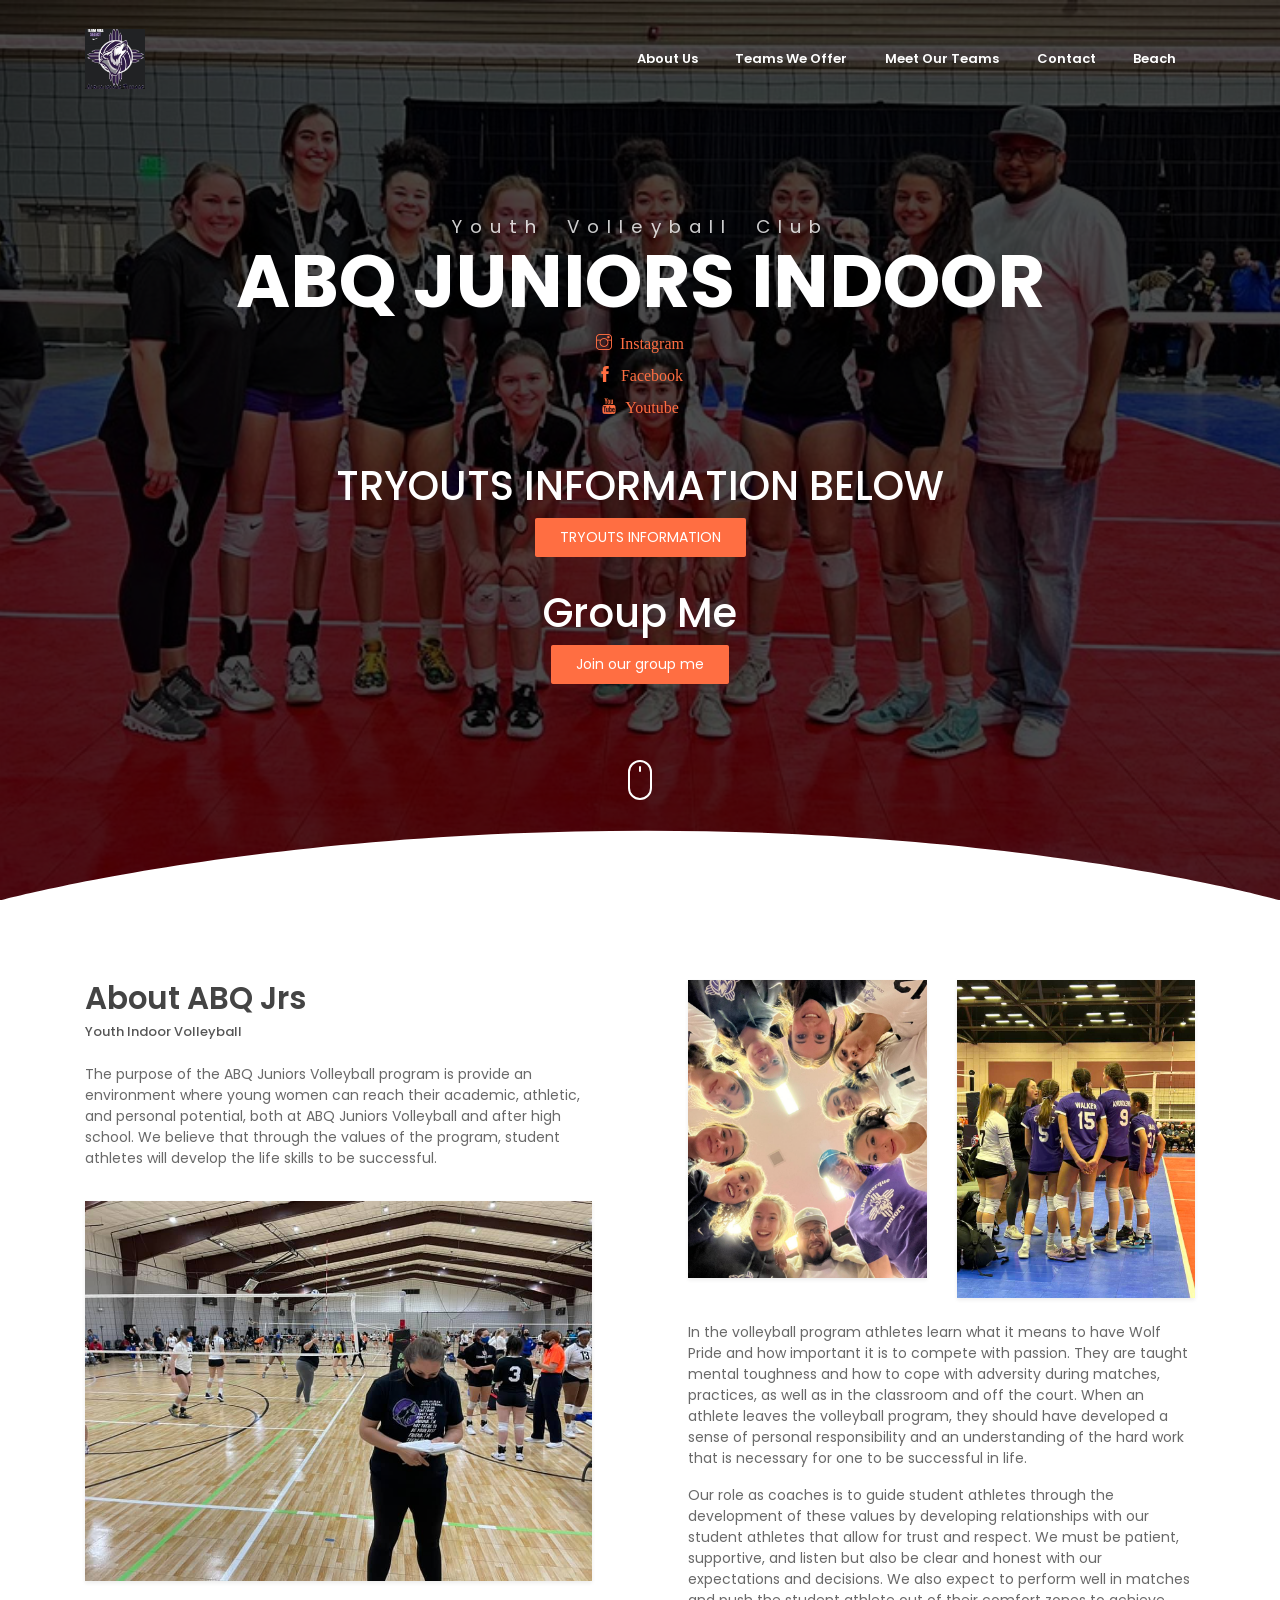
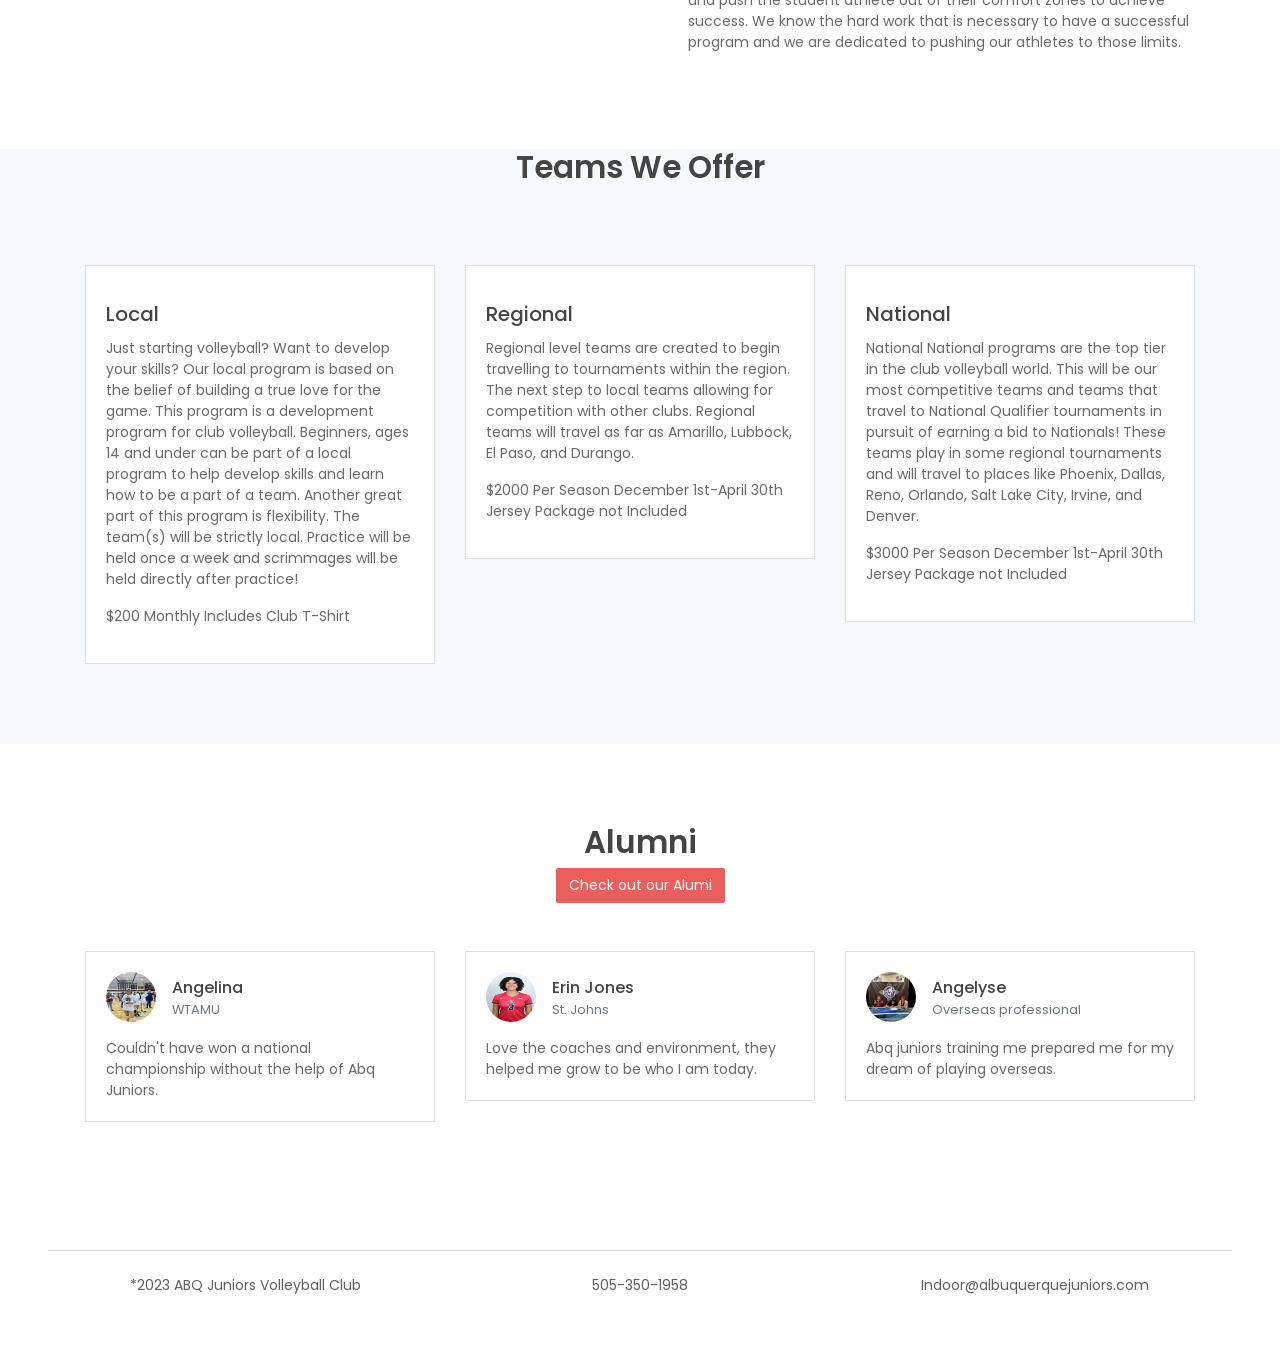
==== commit a34fb9c2: "beach page" ====
--- a/index.html
+++ b/index.html
@@ -68,6 +68,10 @@
             <p></p>
             <h1  >TRYOUTS INFORMATION BELOW</h1>
             <a href="https://albuquerquejrs.volleyballlife.com/tournament/10283?tab=information" class="btn btn-primary py-2 px-4"> TRYOUTS INFORMATION  </a>
+            <p></p>
+            <p></p>
+            <h1  >Group Me</h1>
+            <a href="https://web.groupme.com/join_group/94798622/7iI6jqDB?fbclid=IwAR0cw1OQD-EEyTj_VdPC0jNLtBFFoFQxZM2JzxkhZGT0ep2jdFDNZmMM-Ts" class="btn btn-primary py-2 px-4"> Join our group me  </a>
 
 
 
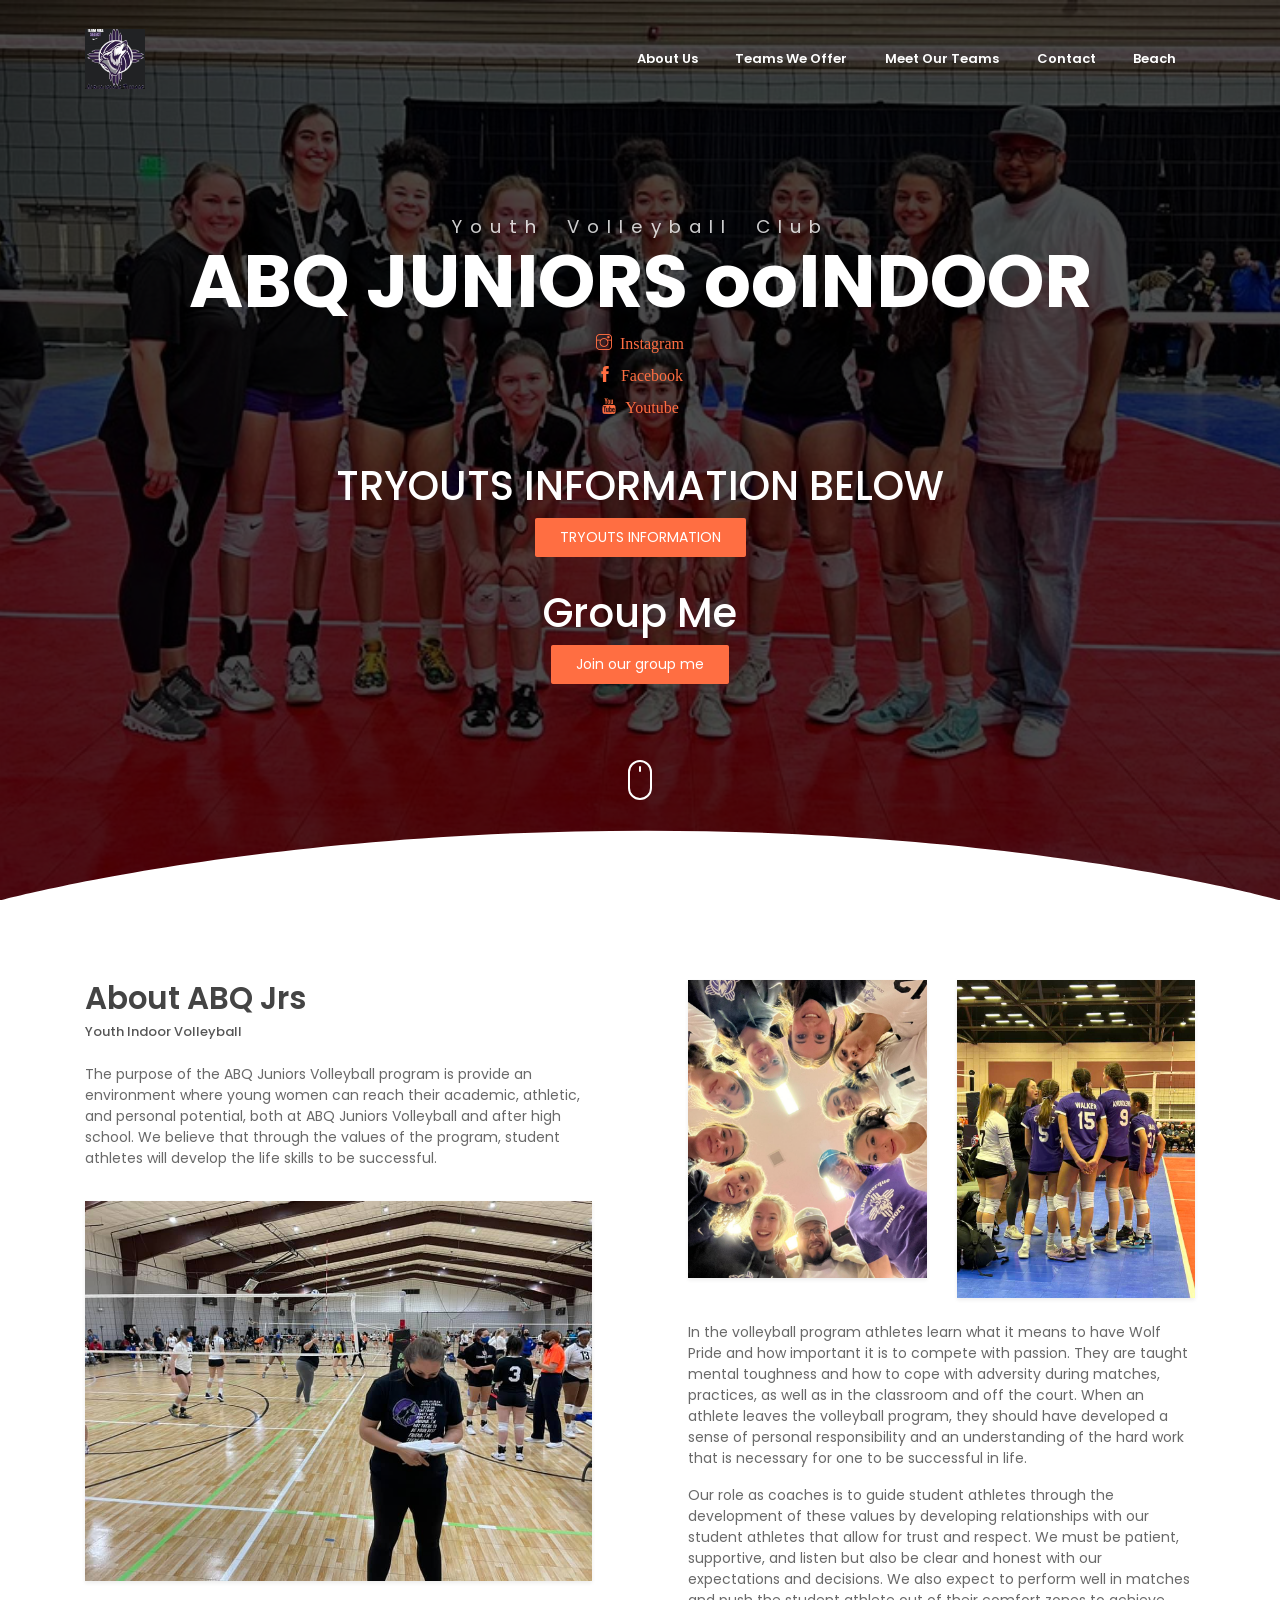
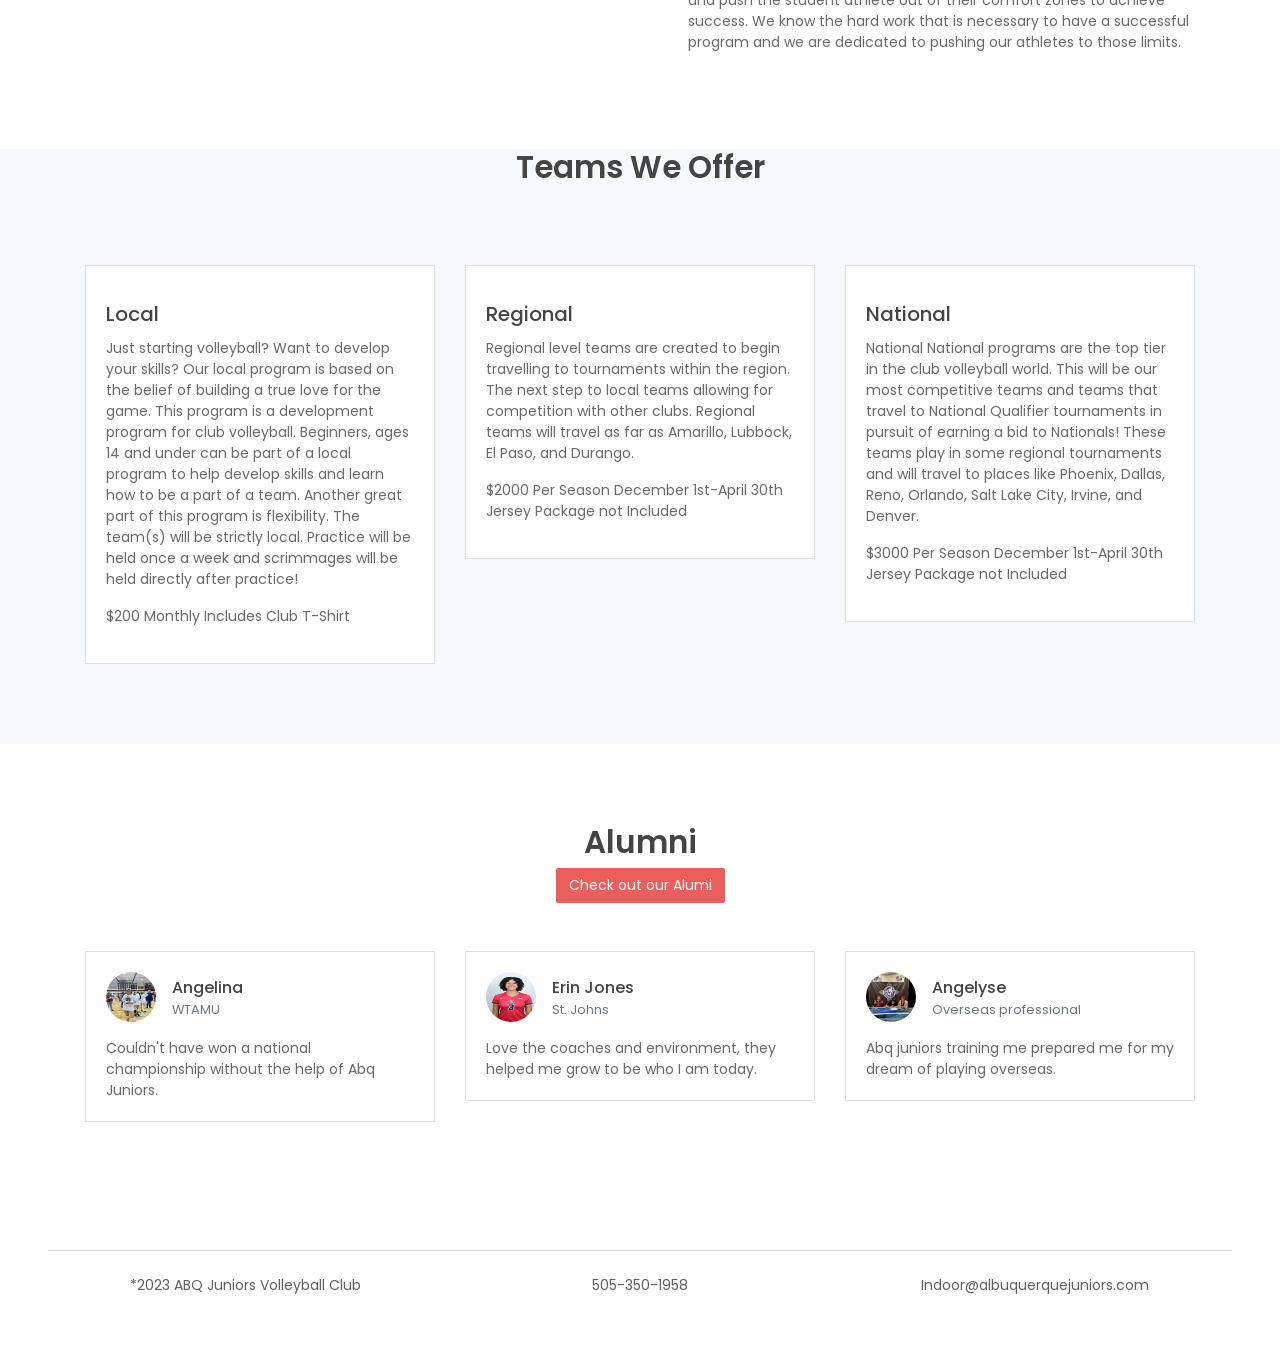
==== commit 8e762e16: "beach page" ====
--- a/index.html
+++ b/index.html
@@ -55,7 +55,7 @@
         <div class="overlay">
 
             <h1 class="subtitle">Youth Volleyball Club</h1>
-            <h1 class="title" >ABQ JUNIORS INDOOR</h1>
+            <h1 class="title" >ABQ JUNIORS ooINDOOR</h1>
             <a href="https://www.instagram.com/abq_juniors/" class="ti-instagram"> Instagram </a>
             <p></p>
             <a href="https://www.facebook.com/Abqjunior" class="ti-facebook"> Facebook </a>
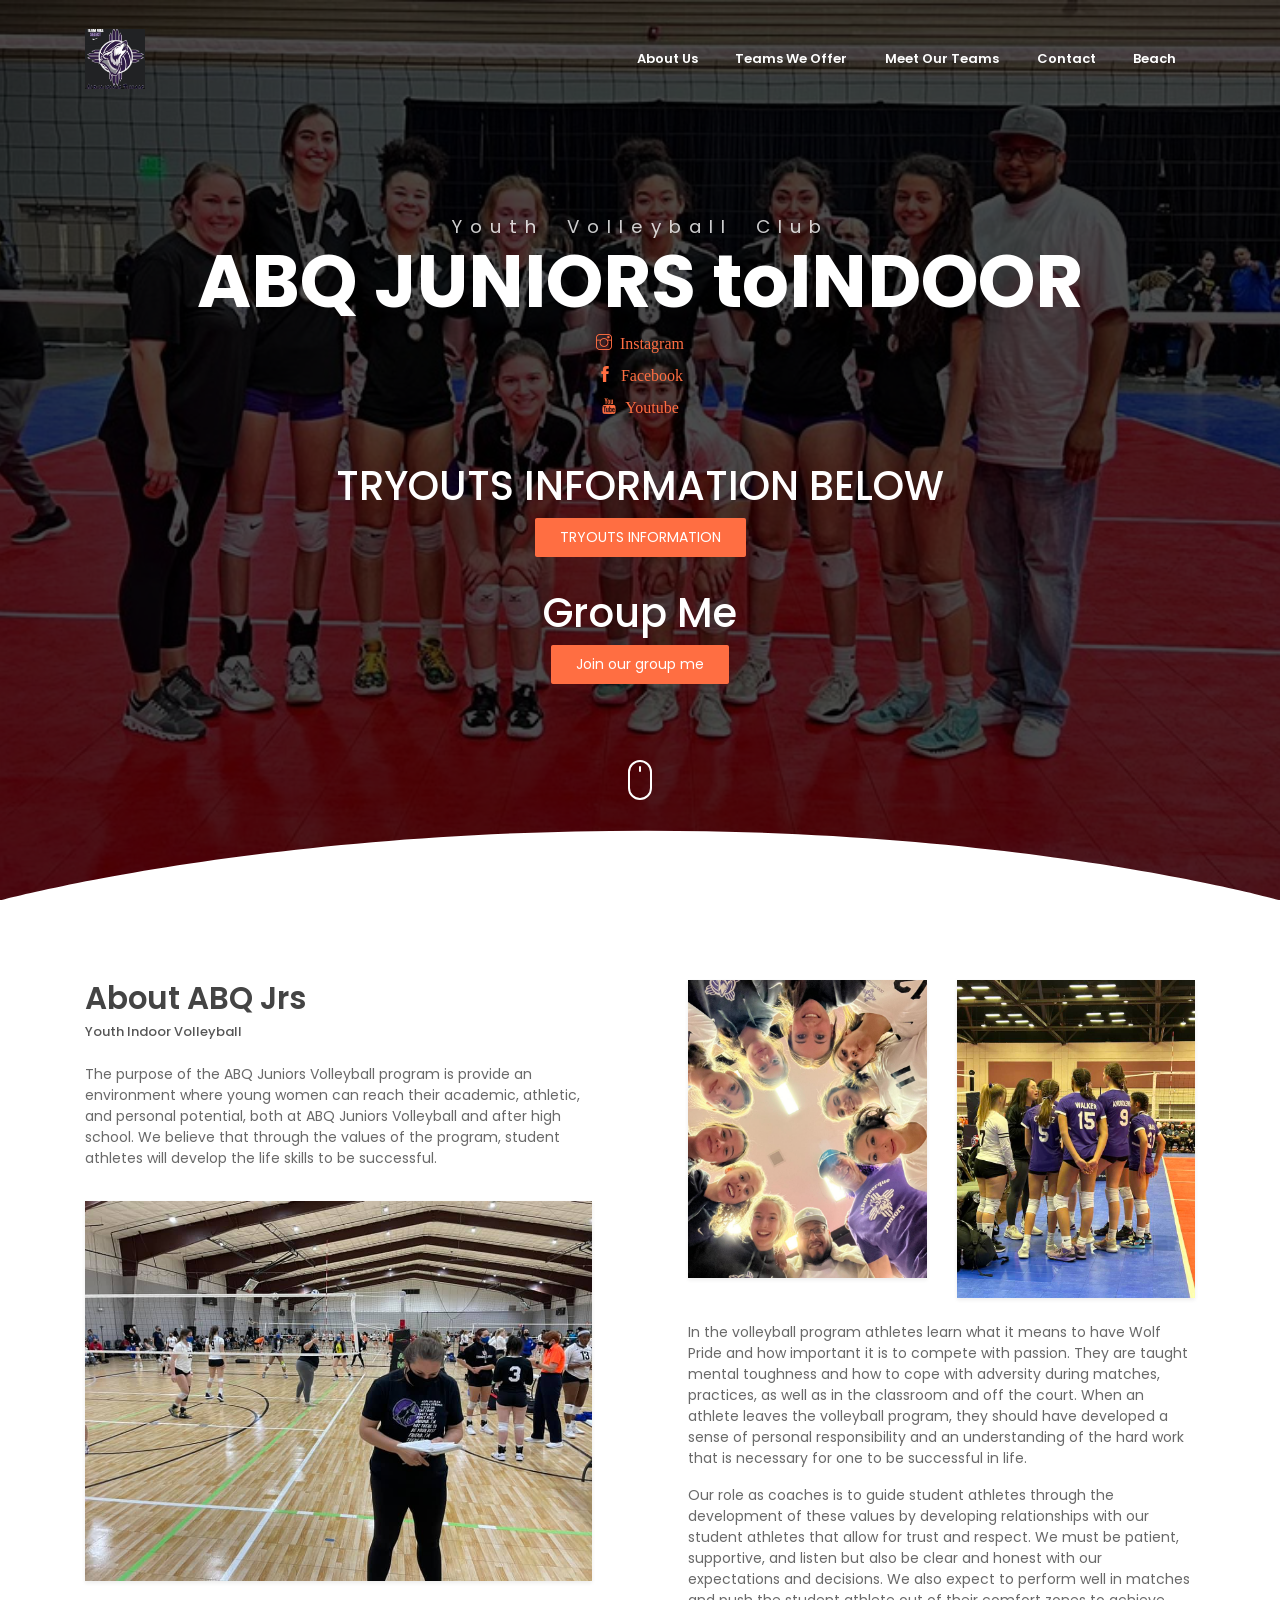
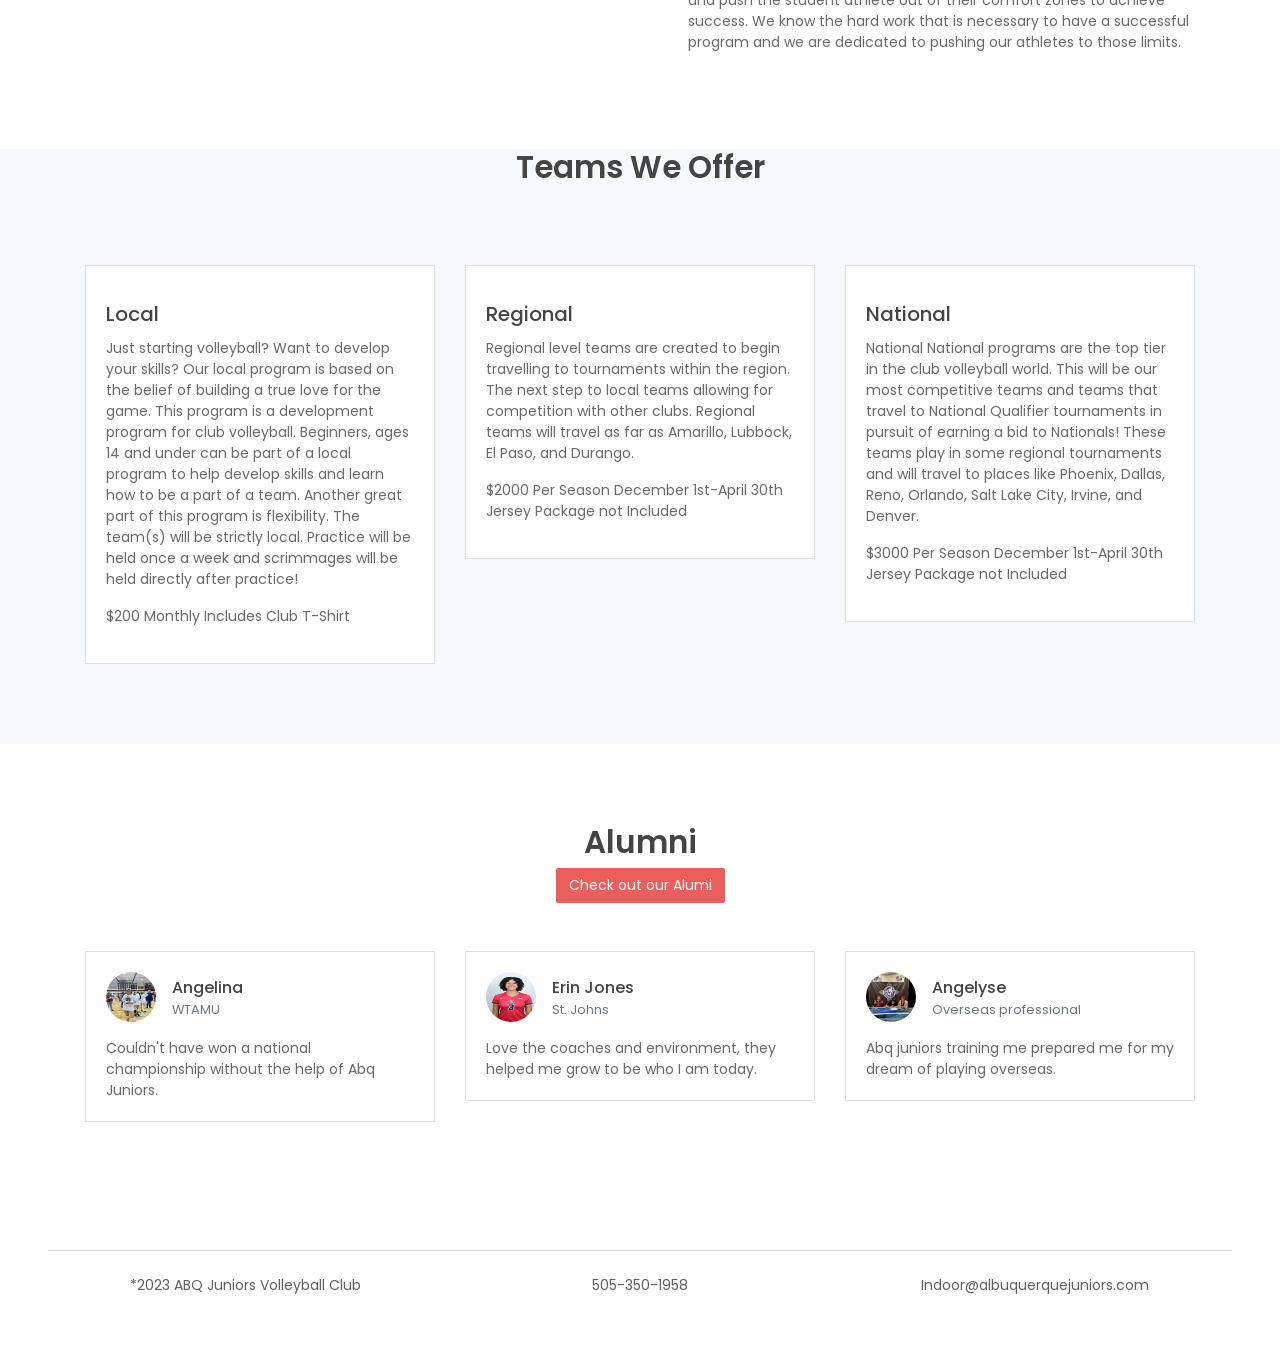
==== commit a4299ce0: "beach page" ====
--- a/index.html
+++ b/index.html
@@ -55,7 +55,7 @@
         <div class="overlay">
 
             <h1 class="subtitle">Youth Volleyball Club</h1>
-            <h1 class="title" >ABQ JUNIORS ooINDOOR</h1>
+            <h1 class="title" >ABQ JUNIORS toINDOOR</h1>
             <a href="https://www.instagram.com/abq_juniors/" class="ti-instagram"> Instagram </a>
             <p></p>
             <a href="https://www.facebook.com/Abqjunior" class="ti-facebook"> Facebook </a>
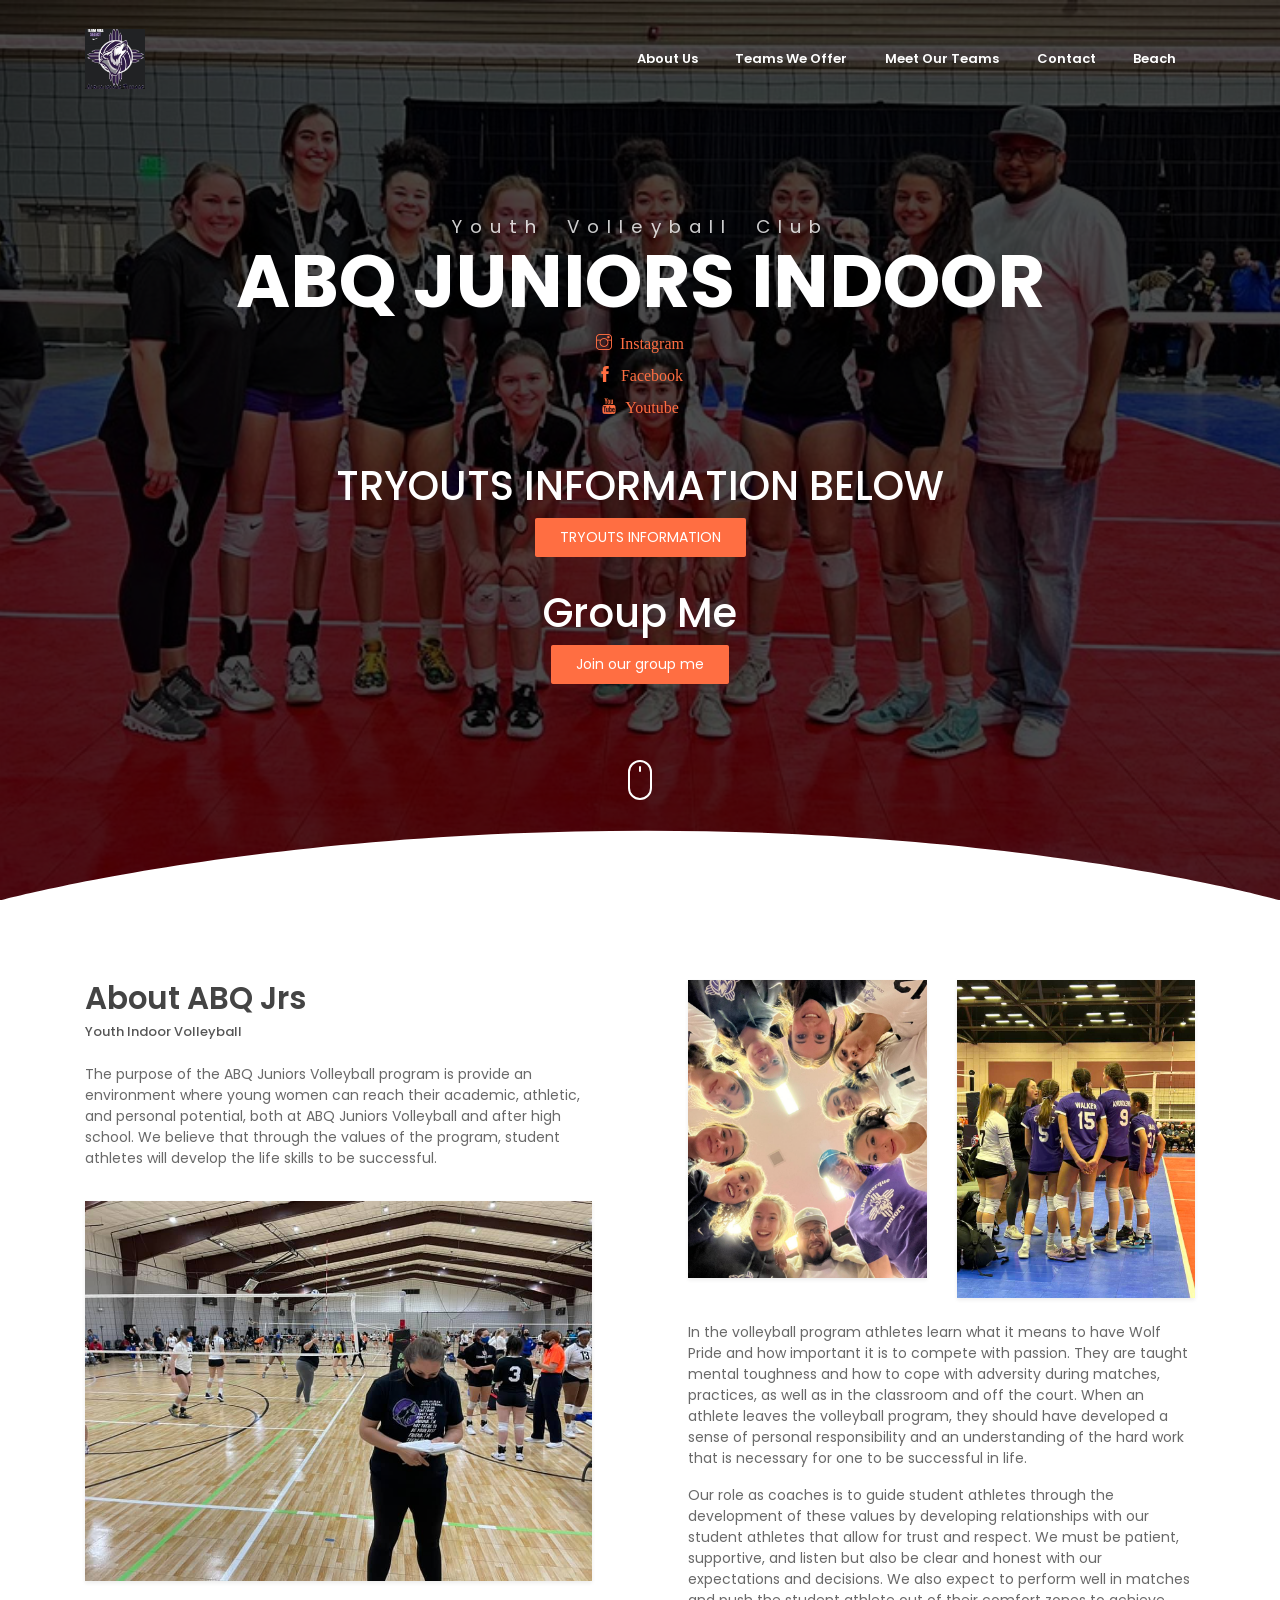
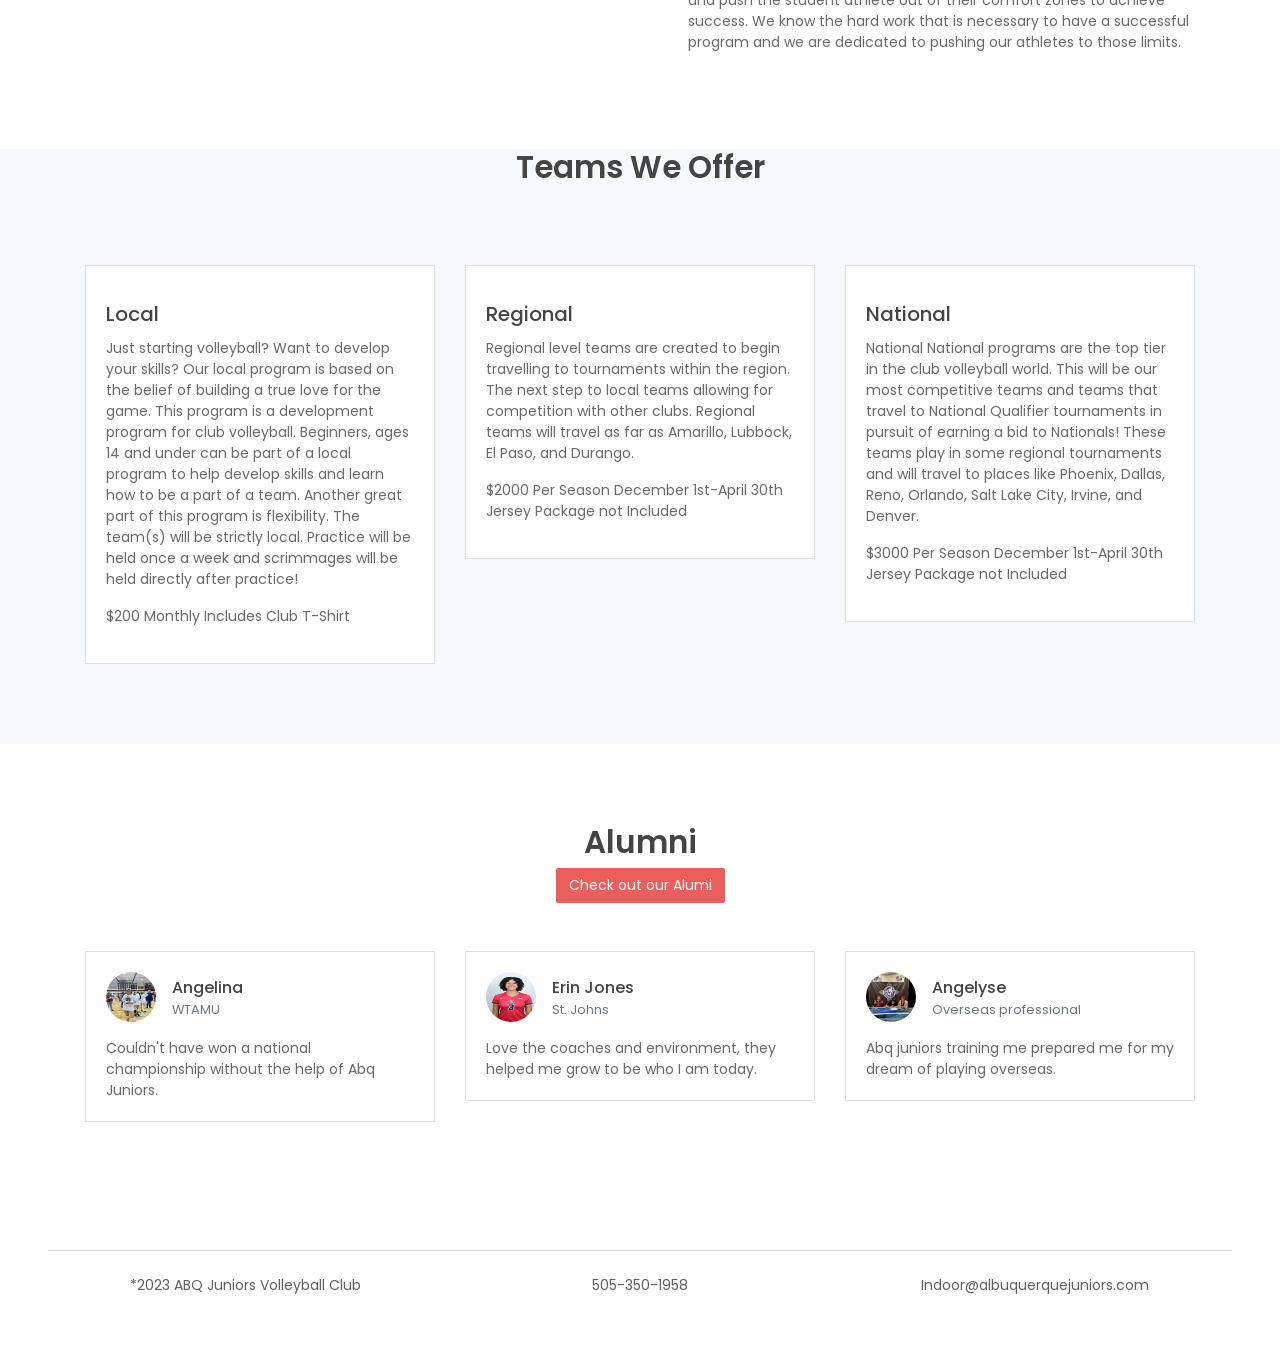
==== commit 9d0d982f: "beach page" ====
--- a/index.html
+++ b/index.html
@@ -55,7 +55,7 @@
         <div class="overlay">
 
             <h1 class="subtitle">Youth Volleyball Club</h1>
-            <h1 class="title" >ABQ JUNIORS toINDOOR</h1>
+            <h1 class="title" >ABQ JUNIORS INDOOR</h1>
             <a href="https://www.instagram.com/abq_juniors/" class="ti-instagram"> Instagram </a>
             <p></p>
             <a href="https://www.facebook.com/Abqjunior" class="ti-facebook"> Facebook </a>
